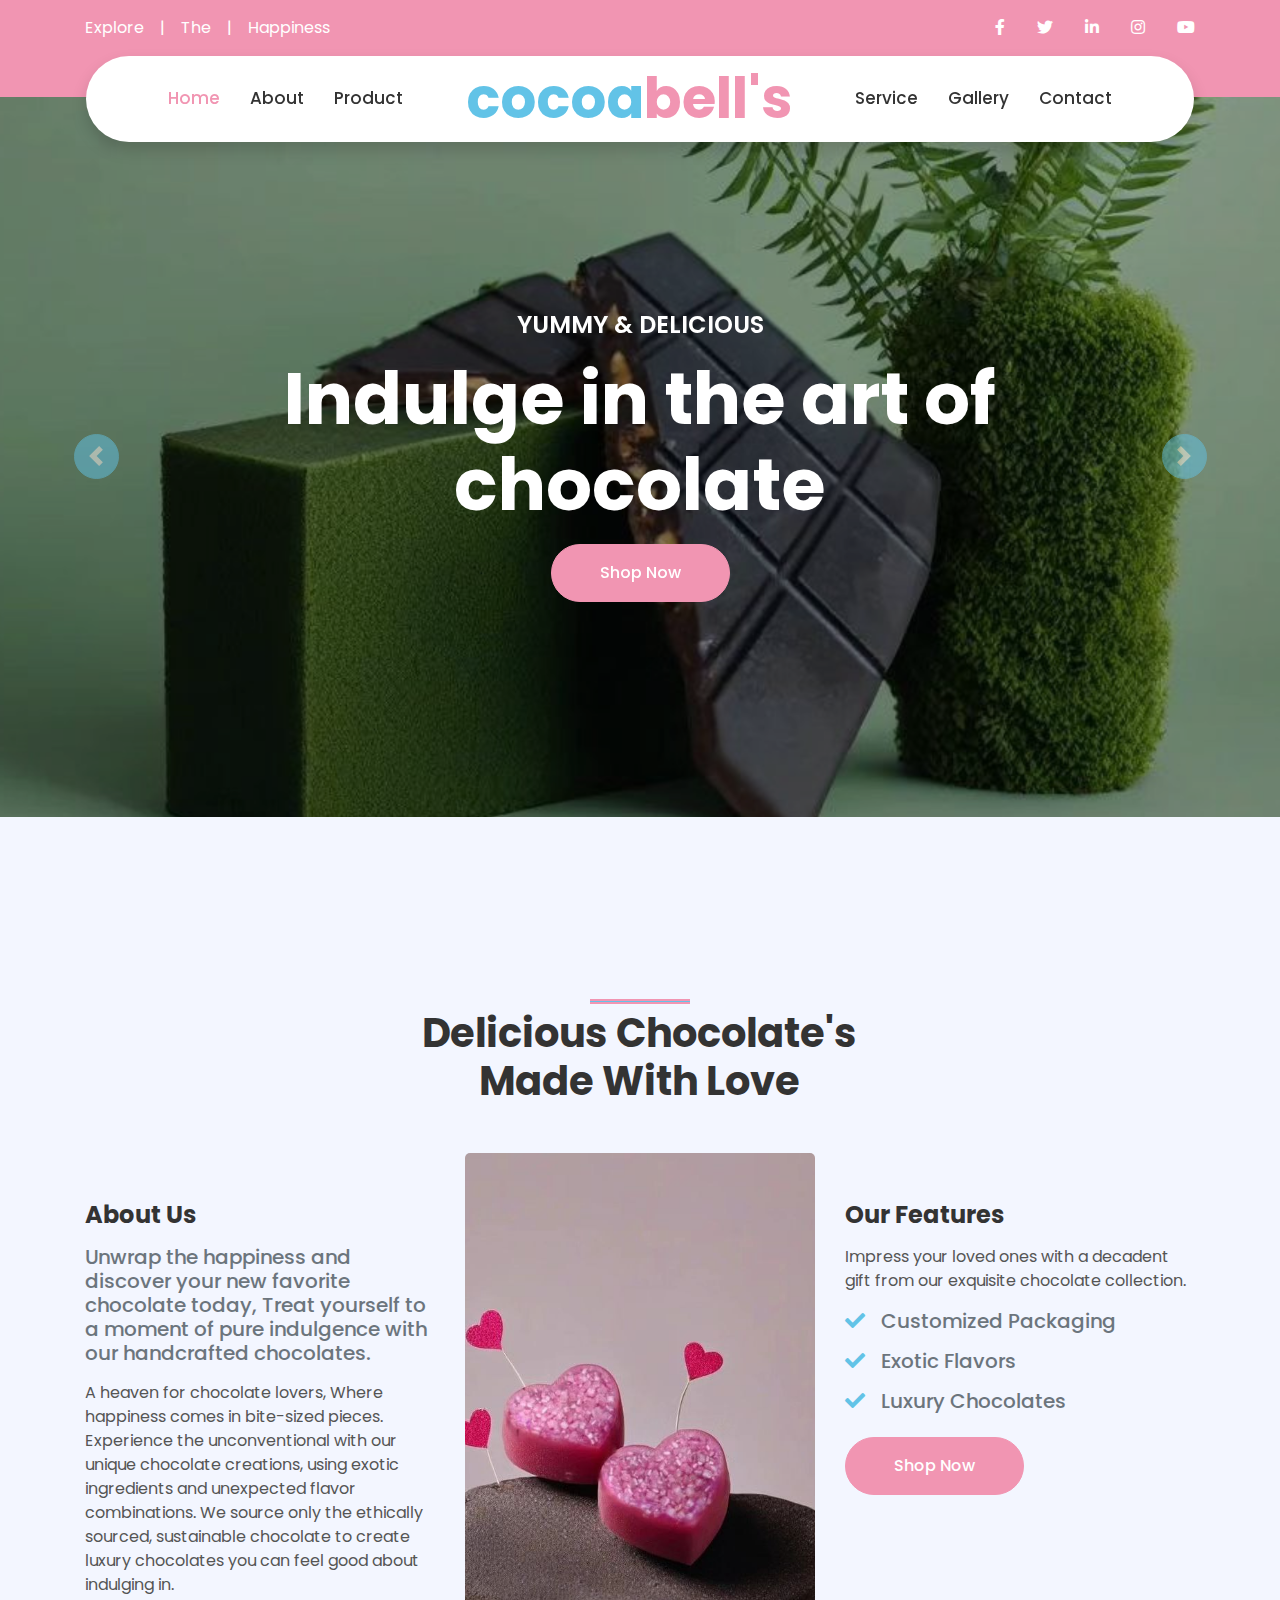
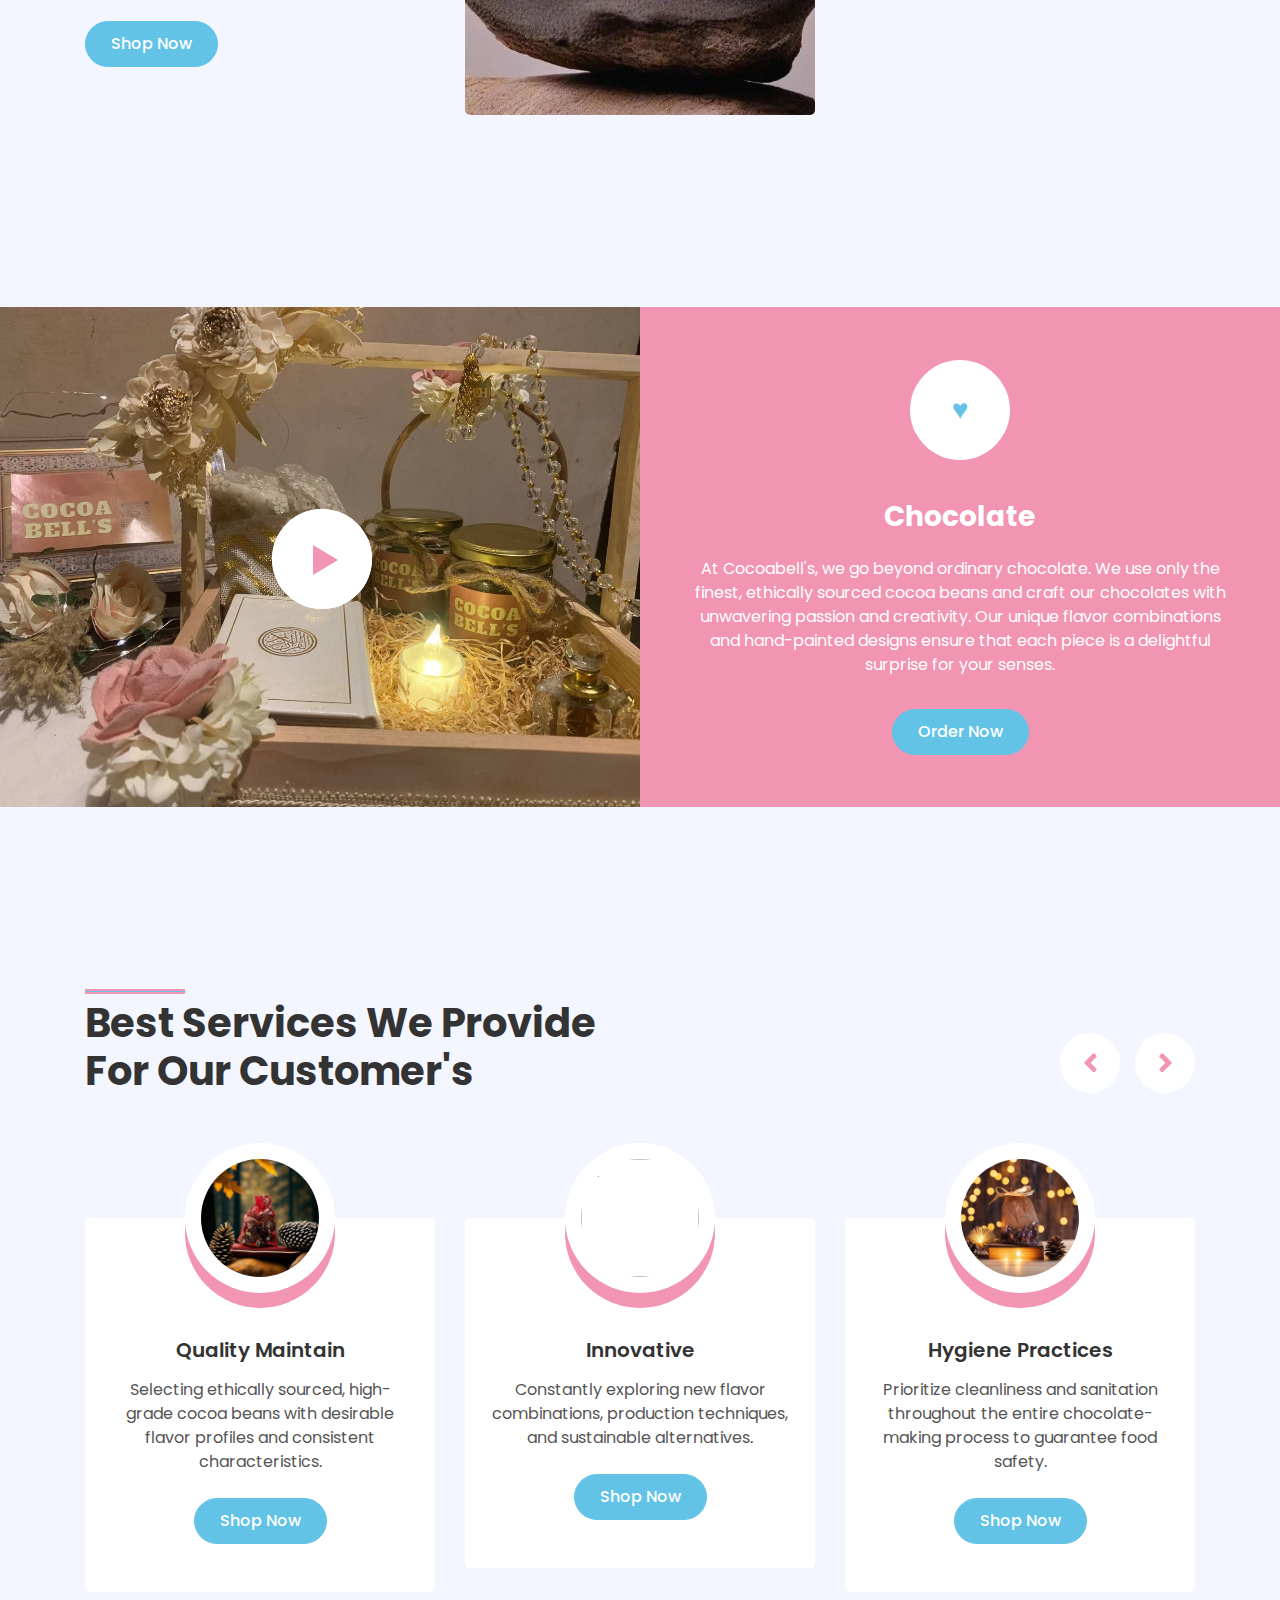
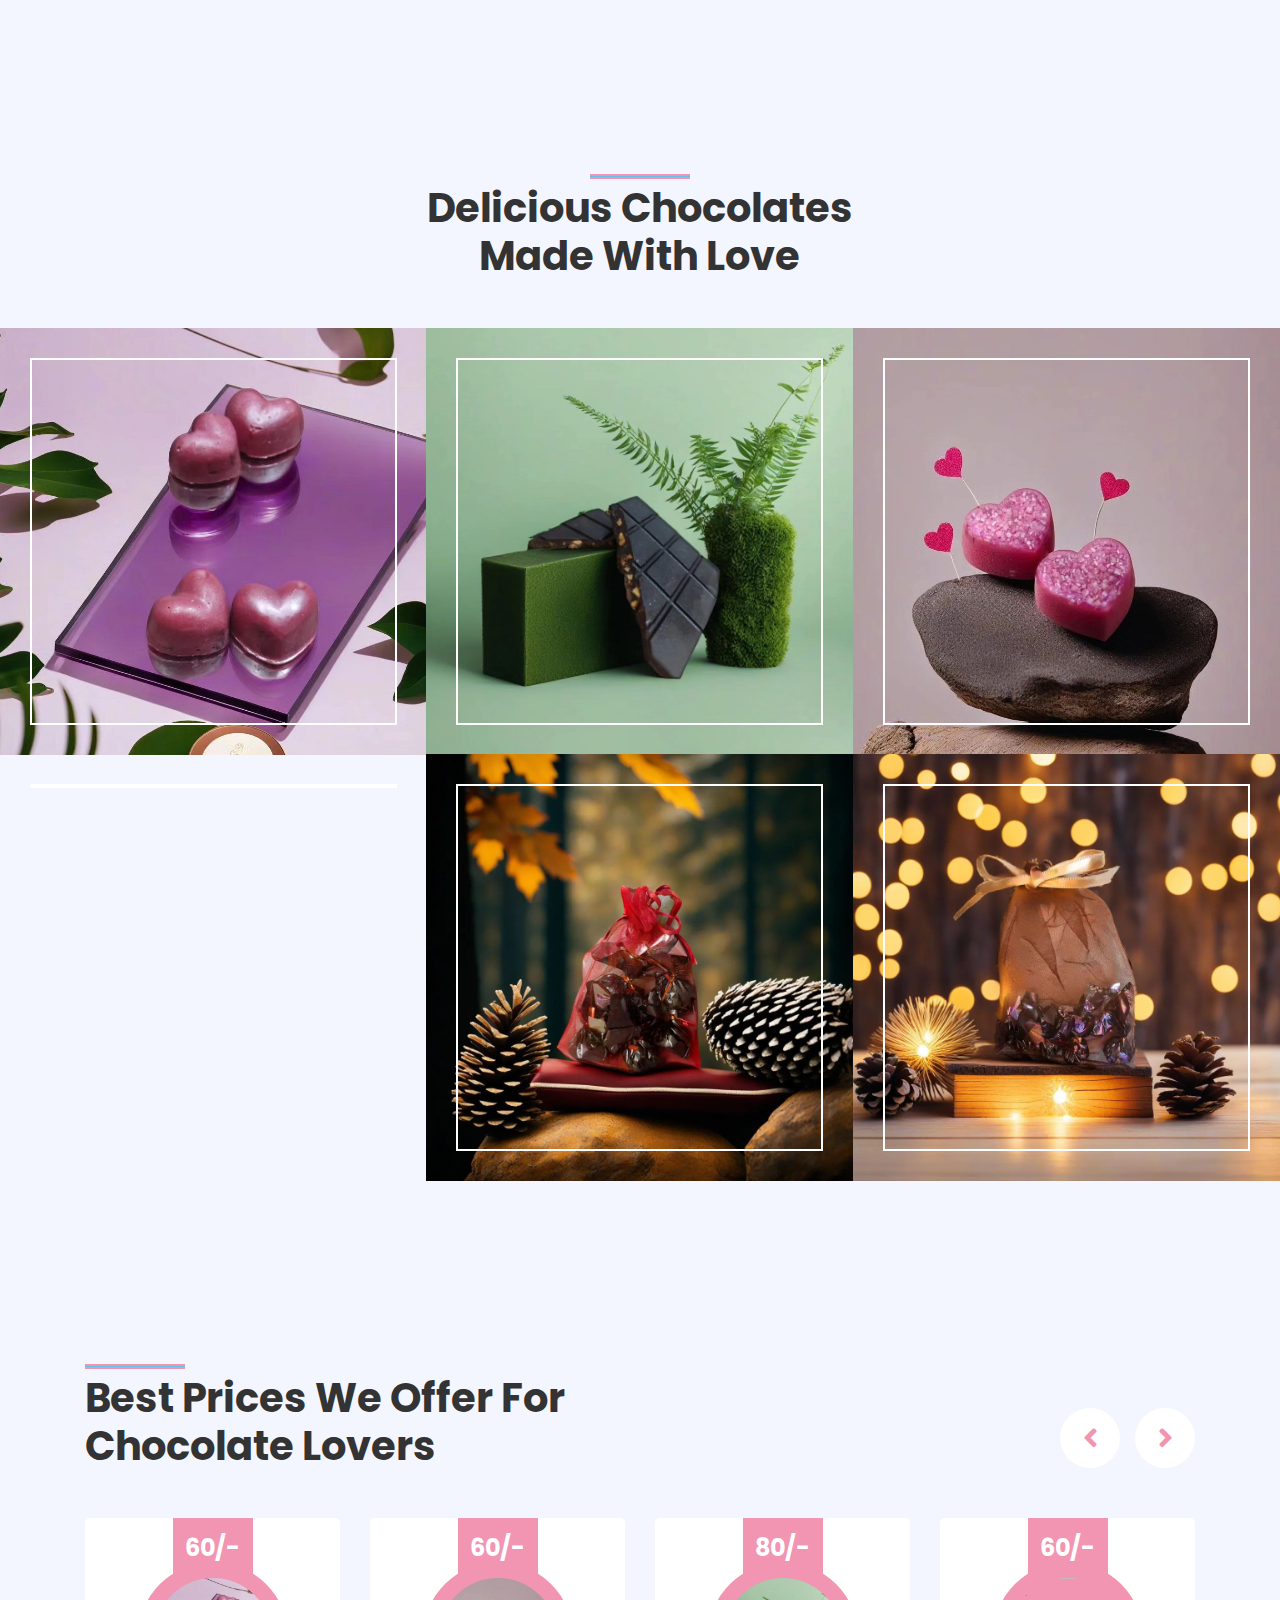
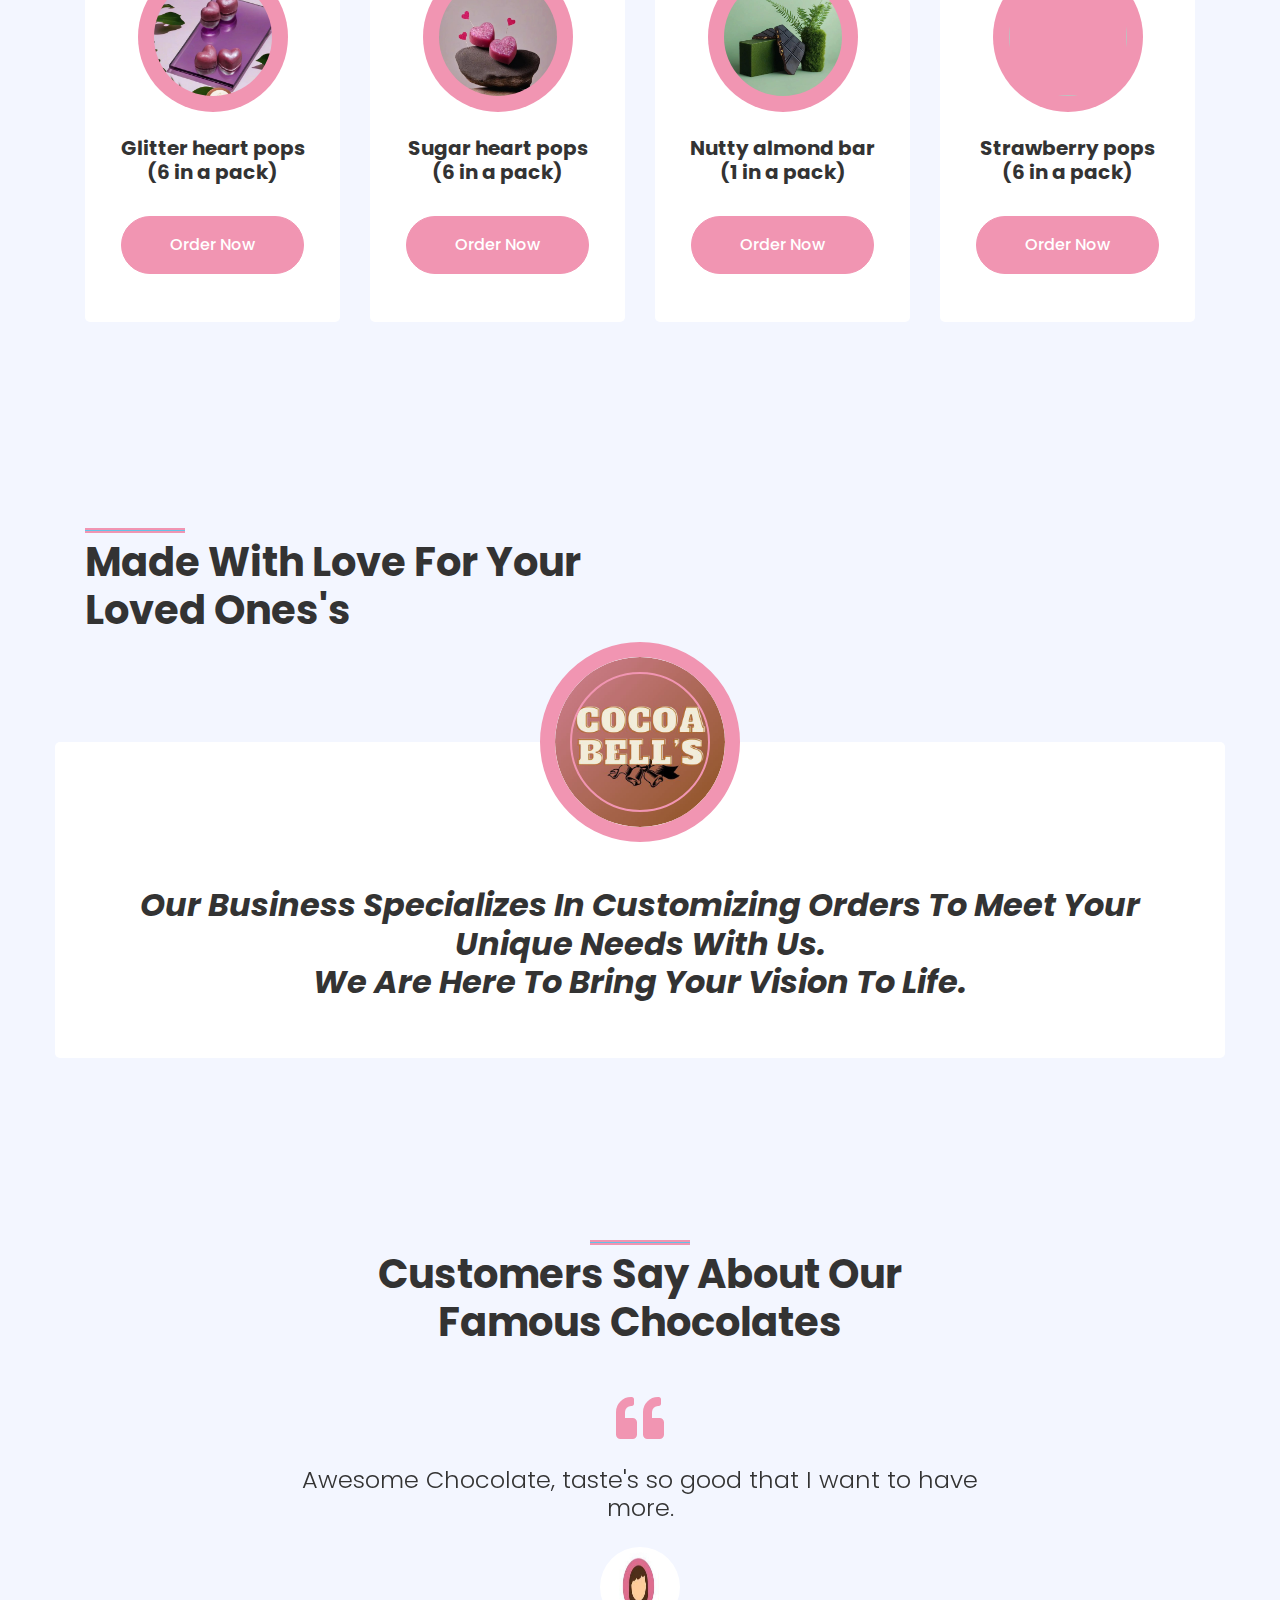
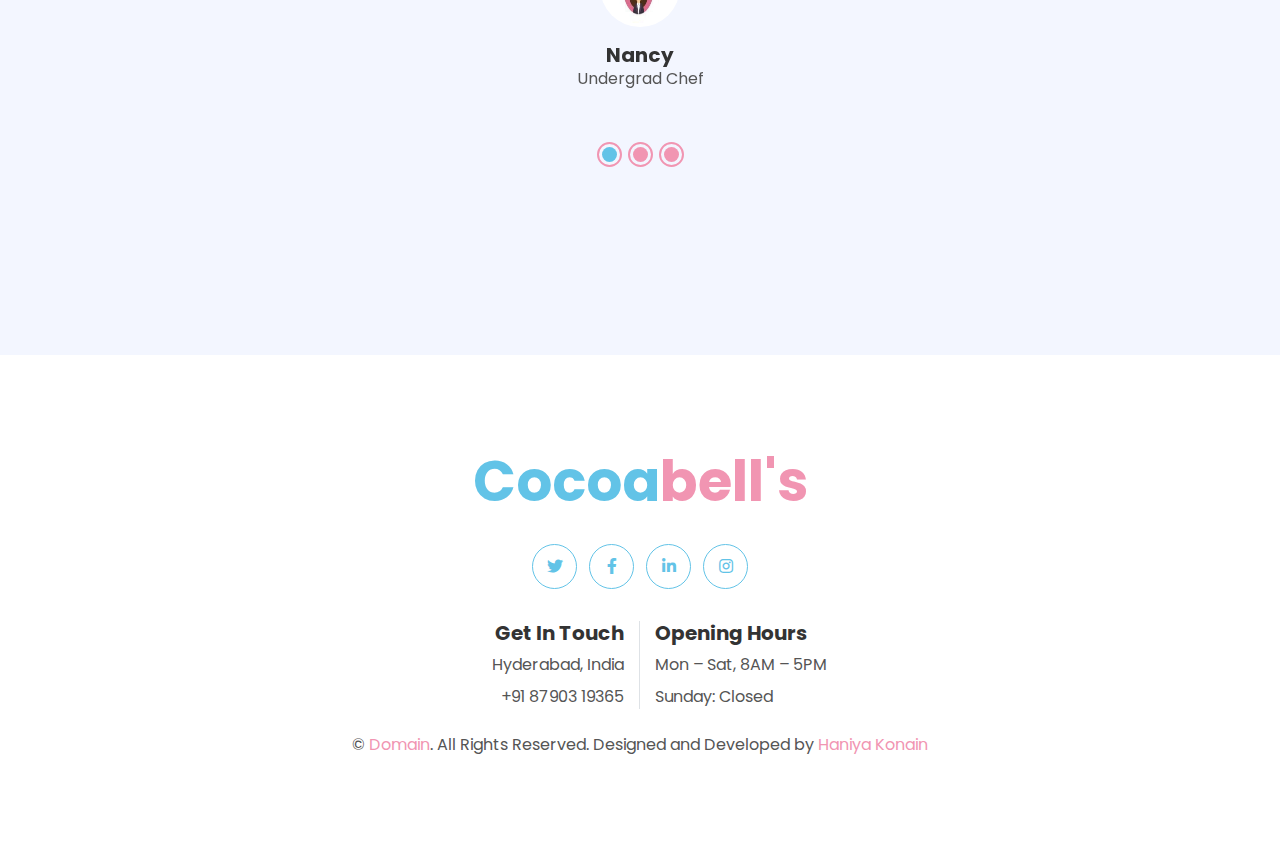
==== index.html @ 25a9d97b "Add files via upload" ====
<!DOCTYPE html>
<html lang="en">

<head>
    <meta charset="utf-8">
    <title>Cocoa bell's - Chocolate Shop Website </title>
    <meta content="width=device-width, initial-scale=1.0" name="viewport">
    <meta content="Free HTML Templates" name="keywords">
    <meta content="Free HTML Templates" name="description">
    

    <!-- Favicon -->
     <link rel="icon" href="[data-uri]"
          type="image/x-icon">

    <!-- Google Web Fonts -->
    <link rel="preconnect" href="https://fonts.gstatic.com">
    <link href="https://fonts.googleapis.com/css2?family=Poppins:wght@400;500;600;700&display=swap" rel="stylesheet">

    <!-- Font Awesome -->
    <link href="https://cdnjs.cloudflare.com/ajax/libs/font-awesome/5.10.0/css/all.min.css" rel="stylesheet">

    <!-- Libraries Stylesheet -->
    <link href="lib/owlcarousel/assets/owl.carousel.min.css" rel="stylesheet">
    <link href="lib/lightbox/css/lightbox.min.css" rel="stylesheet">

    <!-- Customized Bootstrap Stylesheet -->
    <link href="css/style.css" rel="stylesheet">
</head>

<body>
    <!-- Topbar Start -->
    <div class="container-fluid bg-primary py-3 d-none d-md-block">
        <div class="container">
            <div class="row">
                <div class="col-md-6 text-center text-lg-left mb-2 mb-lg-0">
                    <div class="d-inline-flex align-items-center">
                        <a class="text-white pr-3" href="">Explore</a>
                        <span class="text-white">|</span>
                        <a class="text-white px-3" href="">The</a>
                        <span class="text-white">|</span>
                        <a class="text-white pl-3" href="">Happiness</a>
                    </div>
                </div>
                <div class="col-md-6 text-center text-lg-right">
                    <div class="d-inline-flex align-items-center">
                        <a class="text-white px-3" href="">
                            <i class="fab fa-facebook-f"></i>
                        </a>
                        <a class="text-white px-3" href="">
                            <i class="fab fa-twitter"></i>
                        </a>
                        <a class="text-white px-3" href="https://www.linkedin.com/in/saira-siddiq-1a0a7825b?utm_source=share&utm_campaign=share_via&utm_content=profile&utm_medium=android_app">
                            <i class="fab fa-linkedin-in"></i>
                        </a>
                        <a class="text-white px-3" href="https://www.instagram.com/cocoabells_?igsh=MjY2YzNqanFwcHRv">
                            <i class="fab fa-instagram"></i>
                        </a>
                        <a class="text-white pl-3" href="">
                            <i class="fab fa-youtube"></i>
                        </a>
                    </div>
                </div>
            </div>
        </div>
    </div>
    <!-- Topbar End -->


    <!-- Navbar Start -->
    <div class="container-fluid position-relative nav-bar p-0">
        <div class="container-lg position-relative p-0 px-lg-3" style="z-index: 9;">
            <nav class="navbar navbar-expand-lg bg-white navbar-light shadow p-lg-0">
                <a href="index.html" class="navbar-brand d-block d-lg-none">
                    <h1 class="m-0 display-4 text-primary"><span class="text-secondary">cocoa</span>bell's</h1>
                </a>
                <button type="button" class="navbar-toggler" data-toggle="collapse" data-target="#navbarCollapse">
                    <span class="navbar-toggler-icon"></span>
                </button>
                <div class="collapse navbar-collapse justify-content-between" id="navbarCollapse">
                    <div class="navbar-nav ml-auto py-0">
                        <a href="index.html" class="nav-item nav-link active">Home</a>
                        <a href="about.html" class="nav-item nav-link">About</a>
                        <a href="product.html" class="nav-item nav-link">Product</a>
                    </div>
                    <a href="index.html" class="navbar-brand mx-5 d-none d-lg-block">
                        <h1 class="m-0 display-4 text-primary"><span class="text-secondary">cocoa</span>bell's</h1>
                    </a>
                    <div class="navbar-nav mr-auto py-0">
                        <a href="service.html" class="nav-item nav-link">Service</a>
                        <a href="gallery.html" class="nav-item nav-link">Gallery</a>
                        <a href="contact.html" class="nav-item nav-link">Contact</a>
                    </div>
                </div>
            </nav>
        </div>
    </div>
    <!-- Navbar End -->


    <!-- Carousel Start -->
    <div class="container-fluid p-0 mb-5 pb-5">
        <div id="header-carousel" class="carousel slide" data-ride="carousel">
            <div class="carousel-inner">
                <div class="carousel-item active">
                    <img class="w-100" src="img/bag1.png" alt="Image">
                    <div class="carousel-caption d-flex flex-column align-items-center justify-content-center">
                        <div class="p-3" style="max-width: 900px;">
                            <h4 class="text-white text-uppercase mb-md-3">Yummy & Delicious</h4>
                            <h1 class="display-3 text-white">Indulge in the art of chocolate</h1>
                            <a href="https://www.instagram.com/cocoabells_?igsh=MjY2YzNqanFwcHRv" class="btn btn-primary py-md-3 px-md-5 mt-2">Shop Now</a>
                        </div>
                    </div>
                </div>
                <div class="carousel-item">
                    <img class="w-100" src="img/bag2.png" alt="Image">
                    <div class="carousel-caption d-flex flex-column align-items-center justify-content-center">
                        <div class="p-3" style="max-width: 900px;">
                            <h4 class="text-white text-uppercase mb-md-3">Yummy & Delicious</h4>
                            <h1 class="display-3 text-white mb-md-4">Indulge in the art of chocolate</h1>
                            <a href="https://www.instagram.com/cocoabells_?igsh=MjY2YzNqanFwcHRv" 
                          class="btn btn-primary py-md-3 px-md-5 mt-2">Shop Now</a>
                        </div>
                    </div>
                </div>
            </div>
            <a class="carousel-control-prev" href="#header-carousel" data-slide="prev">
                <div class="btn btn-secondary px-0" style="width: 45px; height: 45px;">
                    <span class="carousel-control-prev-icon mb-n1"></span>
                </div>
            </a>
            <a class="carousel-control-next" href="#header-carousel" data-slide="next">
                <div class="btn btn-secondary px-0" style="width: 45px; height: 45px;">
                    <span class="carousel-control-next-icon mb-n1"></span>
                </div>
            </a>
        </div>
    </div>
    <!-- Carousel End -->


    <!-- About Start -->
    <div class="container-fluid py-5">
        <div class="container py-5">
            <div class="row justify-content-center">
                <div class="col-lg-7">
                    <h1 class="section-title position-relative text-center mb-5">Delicious Chocolate's <br> Made With Love </h1>
                </div>
            </div>
            <div class="row">
                <div class="col-lg-4 py-5">
                    <h4 class="font-weight-bold mb-3">About Us</h4>
                    <h5 class="text-muted mb-3">Unwrap the happiness and discover your new favorite chocolate today,
Treat yourself to a moment of pure indulgence with our handcrafted chocolates.</h5>
                    <p>
A heaven for chocolate lovers, Where happiness comes in bite-sized pieces. Experience the unconventional with our unique chocolate creations, using exotic ingredients and unexpected flavor combinations.
We source only the ethically sourced, sustainable chocolate to create luxury chocolates you can feel good about indulging in.
</p>
                    <a href="https://www.instagram.com/cocoabells_?igsh=MjY2YzNqanFwcHRv" class="btn btn-secondary mt-2">Shop Now</a>
                </div>
                <div class="col-lg-4" style="min-height: 400px;">
                    <div class="position-relative h-100 rounded overflow-hidden">
                        <img class="position-absolute w-100 h-100" src="img/air3.jpg" style="object-fit: cover;">
                    </div>
                </div>
                <div class="col-lg-4 py-5">
                    <h4 class="font-weight-bold mb-3">Our Features</h4>
                    <p>Impress your loved ones with a decadent gift from our exquisite chocolate collection.</p>
                    <h5 class="text-muted mb-3"><i class="fa fa-check text-secondary mr-3"></i>Customized Packaging</h5>
                    <h5 class="text-muted mb-3"><i class="fa fa-check text-secondary mr-3"></i>Exotic Flavors</h5>
                    <h5 class="text-muted mb-3"><i class="fa fa-check text-secondary mr-3"></i>Luxury Chocolates</h5>
                    <a href="https://www.instagram.com/cocoabells_?igsh=MjY2YzNqanFwcHRv" class="btn btn-primary py-md-3 px-md-5 mt-2">Shop Now</a>
                </div>
            </div>
        </div>
    </div>
    <!-- About End -->


    <!-- Promotion Start -->
    <div class="container-fluid my-5 py-5 px-0">
        <div class="row bg-primary m-0">
            <div class="col-md-6 px-0" style="min-height: 500px;">
                <div class="position-relative h-100">
                    <img class="position-absolute w-100 h-100" src="img/pic1.jpg" style="object-fit: cover;">
                    <button type="button" class="btn-play" data-toggle="modal"
                        data-src="vid.mp4" data-target="#videoModal">
                        <span></span>
                    </button>
                </div>
            </div>
            <div class="col-md-6 py-5 py-md-0 px-0">
                <div class="h-100 d-flex flex-column align-items-center justify-content-center text-center p-5">
                    <div class="d-flex align-items-center justify-content-center bg-white rounded-circle mb-4"
                        style="width: 100px; height: 100px;">
                        <h3 class="font-weight-bold text-secondary mb-0">&hearts;</h3>
                    </div>
                    <h3 class="font-weight-bold text-white mt-3 mb-4">Chocolate</h3>
                    <p class="text-white mb-4">At Cocoabell's, we go beyond ordinary chocolate. We use only the finest, ethically sourced cocoa beans and craft our chocolates with unwavering passion and creativity. Our unique flavor combinations and hand-painted designs ensure that each piece is a delightful surprise for your senses.</p>
                    <a href="https://www.instagram.com/cocoabells_?igsh=MjY2YzNqanFwcHRv" class="btn btn-secondary mt-2">Order Now</a>
                </div>
            </div>
        </div>
    </div>
    <!-- Promotion End -->


    <!-- Video Modal Start -->
    <div class="modal fade" id="videoModal" tabindex="-1" role="dialog" aria-labelledby="exampleModalLabel" aria-hidden="true">
        <div class="modal-dialog" role="document">
            <div class="modal-content">
                <div class="modal-body">
                    <button type="button" class="close" data-dismiss="modal" aria-label="Close">
                        <span aria-hidden="true">&times;</span>
                    </button>        
                    <!-- 16:9 aspect ratio -->
                    <div class="embed-responsive embed-responsive-16by9">
                        <iframe class="embed-responsive-item" src="" id="video"  allowscriptaccess="always" allow="autoplay"></iframe>
                    </div>
                </div>
            </div>
        </div>
    </div>
    <!-- Video Modal End -->


    <!-- Services Start -->
    <div class="container-fluid py-5">
        <div class="container py-5">
            <div class="row">
                <div class="col-lg-6">
                    <h1 class="section-title position-relative mb-5">Best Services We Provide For Our Customer's</h1>
                </div>
                <div class="col-lg-6 mb-5 mb-lg-0 pb-5 pb-lg-0"></div>
            </div>
            <div class="row">
                <div class="col-12">
                    <div class="owl-carousel service-carousel">
                        <div class="service-item">
                            <div class="service-img mx-auto">
                                <img class="rounded-circle w-100 h-100 bg-light p-3" src="img/air6.jpg" style="object-fit: cover;">
                            </div>
                            <div class="position-relative text-center bg-light rounded p-4 pb-5" style="margin-top: -75px;">
                                <h5 class="font-weight-semi-bold mt-5 mb-3 pt-5">Quality Maintain</h5>
                                <p>Selecting ethically sourced, high-grade cocoa beans with desirable flavor profiles and consistent characteristics.</p>
                                <a href="https://www.instagram.com/cocoabells_?igsh=MjY2YzNqanFwcHRv" class="btn btn-secondary mt-2">Shop Now</a>
                            </div>
                        </div>
                        <div class="service-item">
                            <div class="service-img mx-auto">
                                <img class="rounded-circle w-100 h-100 bg-light p-3" src="img/air4.jpg" style="object-fit: cover;">
                            </div>
                            <div class="position-relative text-center bg-light rounded p-4 pb-5" style="margin-top: -75px;">
                                <h5 class="font-weight-semi-bold mt-5 mb-3 pt-5">Innovative</h5>
                                <p>Constantly exploring new flavor combinations, production techniques, and sustainable alternatives.</p>
                                <a href="https://www.instagram.com/cocoabells_?igsh=MjY2YzNqanFwcHRv" class="btn btn-secondary mt-2">Shop Now</a>
                            </div>
                        </div>
                        <div class="service-item">
                            <div class="service-img mx-auto">
                                <img class="rounded-circle w-100 h-100 bg-light p-3" src="img/air7.jpg" style="object-fit: cover;">
                            </div>
                            <div class="position-relative text-center bg-light rounded p-4 pb-5" style="margin-top: -75px;">
                                <h5 class="font-weight-semi-bold mt-5 mb-3 pt-5">Hygiene Practices</h5>
                                <p>Prioritize cleanliness and sanitation throughout the entire chocolate-making process to guarantee food safety.</p>
                               <a href="https://www.instagram.com/cocoabells_?igsh=MjY2YzNqanFwcHRv" class="btn btn-secondary mt-2">Shop Now</a>
                            </div>
                        </div>
                        <div class="service-item">
                            <div class="service-img mx-auto">
                                <img class="rounded-circle w-100 h-100 bg-light p-3" src="img/air3.jpg" style="object-fit: cover;">
                            </div>
                            <div class="position-relative text-center bg-light rounded p-4 pb-5" style="margin-top: -75px;">
                                <h5 class="font-weight-semi-bold mt-5 mb-3 pt-5">Customer feedback</h5>
                                <p>Love to hear from you. Actively listen to customer feedback to understand their preferences and identify areas for improvement.</p>
                                <a href="https://www.instagram.com/cocoabells_?igsh=MjY2YzNqanFwcHRv" class="btn btn-secondary mt-2">Shop Now</a>
                            </div>
                        </div>
                    </div>
                </div>
            </div>
        </div>
    </div>
    <!-- Services End -->


    <!-- Portfolio Start -->
    <div class="container-fluid my-5 py-5 px-0">
        <div class="row justify-content-center m-0">
            <div class="col-lg-5">
                <h1 class="section-title position-relative text-center mb-5">Delicious Chocolates Made With Love</h1>
            </div>
        </div>
        <div class="row m-0 portfolio-container">
            <div class="col-lg-4 col-md-6 p-0 portfolio-item">
                <div class="position-relative overflow-hidden">
                    <img class="img-fluid w-100" src="img/air1.jpg" alt="">
                </div>
            </div>
            <div class="col-lg-4 col-md-6 p-0 portfolio-item">
                <div class="position-relative overflow-hidden">
                    <img class="img-fluid w-100" src="img/air2.jpg" alt="">
                </div>
            </div>
            <div class="col-lg-4 col-md-6 p-0 portfolio-item">
                <div class="position-relative overflow-hidden">
                    <img class="img-fluid w-100" src="img/air3.jpg" alt="">
                </div>
            </div>
            <div class="col-lg-4 col-md-6 p-0 portfolio-item">
                <div class="position-relative overflow-hidden">
                    <img class="img-fluid w-100" src="img/air4.jpg" alt="">
                </div>
            </div>
            <div class="col-lg-4 col-md-6 p-0 portfolio-item">
                <div class="position-relative overflow-hidden">
                    <img class="img-fluid w-100" src="img/air6.jpg" alt="">
                </div>
            </div>
            <div class="col-lg-4 col-md-6 p-0 portfolio-item">
                <div class="position-relative overflow-hidden">
                    <img class="img-fluid w-100" src="img/air7.jpg" alt="">
                </div>
            </div>
        </div>
    </div>
    <!-- Portfolio End -->


    <!-- Products Start -->
    <div class="container-fluid py-5">
        <div class="container py-5">
            <div class="row">
                <div class="col-lg-6">
                    <h1 class="section-title position-relative mb-5">Best Prices We Offer For Chocolate Lovers</h1>
                </div>
                <div class="col-lg-6 mb-5 mb-lg-0 pb-5 pb-lg-0"></div>
            </div>
            <div class="row">
                <div class="col-12">
                    <div class="owl-carousel product-carousel">
                        <div class="product-item d-flex flex-column align-items-center text-center bg-light rounded py-5 px-3">
                            <div class="bg-primary mt-n5 py-3" style="width: 80px;">
                                <h4 class="font-weight-bold text-white mb-0">60/-</h4>
                            </div>
                            <div class="position-relative bg-primary rounded-circle mt-n3 mb-4 p-3" style="width: 150px; height: 150px;">
                                <img class="rounded-circle w-100 h-100" src="img/air1.jpg" style="object-fit: cover;">
                            </div>
                            <h5 class="font-weight-bold mb-4">Glitter heart pops 
                             <br>  (6 in a pack) </h5>
                            <a href="https://www.instagram.com/cocoabells_?igsh=MjY2YzNqanFwcHRv" class="btn btn-primary py-md-3 px-md-5 mt-2">Order Now</a>
                        </div>
                        <div class="product-item d-flex flex-column align-items-center text-center bg-light rounded py-5 px-3">
                            <div class="bg-primary mt-n5 py-3" style="width: 80px;">
                                <h4 class="font-weight-bold text-white mb-0">60/-</h4>
                            </div>
                            <div class="position-relative bg-primary rounded-circle mt-n3 mb-4 p-3" style="width: 150px; height: 150px;">
                                <img class="rounded-circle w-100 h-100" src="img/air3.jpg" style="object-fit: cover;">
                            </div>
                            <h5 class="font-weight-bold mb-4">Sugar heart pops  <br>  (6 in a pack)</h5>
                            <a href="https://www.instagram.com/cocoabells_?igsh=MjY2YzNqanFwcHRv" class="btn btn-primary py-md-3 px-md-5 mt-2">Order Now</a>
                        </div>
                        <div class="product-item d-flex flex-column align-items-center text-center bg-light rounded py-5 px-3">
                            <div class="bg-primary mt-n5 py-3" style="width: 80px;">
                                <h4 class="font-weight-bold text-white mb-0">80/-</h4>
                            </div>
                            <div class="position-relative bg-primary rounded-circle mt-n3 mb-4 p-3" style="width: 150px; height: 150px;">
                                <img class="rounded-circle w-100 h-100" src="img/air2.jpg" style="object-fit: cover;">
                            </div>
                            <h5 class="font-weight-bold mb-4">Nutty almond bar<br>  (1 in a pack)</h5>
                             <a href="https://www.instagram.com/cocoabells_?igsh=MjY2YzNqanFwcHRv" class="btn btn-primary py-md-3 px-md-5 mt-2">Order Now</a>
                        </div>
                        <div class="product-item d-flex flex-column align-items-center text-center bg-light rounded py-5 px-3">
                            <div class="bg-primary mt-n5 py-3" style="width: 80px;">
                                <h4 class="font-weight-bold text-white mb-0">60/-</h4>
                            </div>
                            <div class="position-relative bg-primary rounded-circle mt-n3 mb-4 p-3" style="width: 150px; height: 150px;">
                                <img class="rounded-circle w-100 h-100" src="img/air4.jpg" style="object-fit: cover;">
                            </div>
                            <h5 class="font-weight-bold mb-4">Strawberry pops<br>  (6 in a pack)</h5>
                             <a href="https://www.instagram.com/cocoabells_?igsh=MjY2YzNqanFwcHRv" class="btn btn-primary py-md-3 px-md-5 mt-2">Order Now</a>
                        </div>
                        <div class="product-item d-flex flex-column align-items-center text-center bg-light rounded py-5 px-3">
                            <div class="bg-primary mt-n5 py-3" style="width: 80px;">
                                <h4 class="font-weight-bold text-white mb-0">90/-</h4>
                            </div>
                            <div class="position-relative bg-primary rounded-circle mt-n3 mb-4 p-3" style="width: 150px; height: 150px;">
                                <img class="rounded-circle w-100 h-100" src="img/air11.jpg" style="object-fit: cover;">
                            </div>
                            <h5 class="font-weight-bold mb-4">Strawberry cheese cake<br>  (6 in a pack)</h5>
                            <a href="https://www.instagram.com/cocoabells_?igsh=MjY2YzNqanFwcHRv" class="btn btn-primary py-md-3 px-md-5 mt-2">Order Now</a>
                        </div>
                    </div>
                </div>
            </div>
        </div>
    </div>
    <!-- Products End -->


    <!-- Team Start -->
    <div class="container-fluid py-5">
        <div class="container py-5">
            <div class="row">
                <div class="col-lg-6">
                    <h1 class="section-title position-relative mb">Made With Love For Your Loved Ones's</h1>
                </div>
            <div class="row">
                        <div class="team-item">
                            <div class="team-img mx-auto">
                                <img class="rounded-circle w-100 h-100" src="img/air12.jpg" style="object-fit: cover;">
                            </div>
                            <div class="position-relative text-center bg-light rounded px-4 py-5" style="margin-top: -100px;">
                                <h2 class="font-weight-bold mt-5 mb pt-5"><i>Our Business Specializes In Customizing Orders To Meet Your Unique Needs With Us.<br> We Are Here To Bring Your Vision To Life.</i></h2>
                                </div>
                            </div>
                        </div>
                        
                        </div>
                    </div>
                </div>
            </div>
    <!-- Team End -->


    <!-- Testimonial Start -->
    <div class="container-fluid py-5">
        <div class="container py-5">
            <div class="row justify-content-center">
                <div class="col-lg-6">
                    <h1 class="section-title position-relative text-center mb-5">Customers Say About Our Famous Chocolates</h1>
                </div>
            </div>
            <div class="row justify-content-center">
                <div class="col-lg-8">
                    <div class="owl-carousel testimonial-carousel">
                        <div class="text-center">
                            <i class="fa fa-3x fa-quote-left text-primary mb-4"></i>
                            <h4 class="font-weight-light mb-4">Awesome Chocolate, taste's so good that I want to have more.</h4>
                            <img class="img-fluid mx-auto mb-3" src="img/1.jpg" alt="">
                            <h5 class="font-weight-bold m-0">Nancy</h5>
                            <span>Undergrad Chef</span>
                        </div>
                        <div class="text-center">
                            <i class="fa fa-3x fa-quote-left text-primary mb-4"></i>
                            <h4 class="font-weight-light mb-4">This shop is a chocolate lover's dream! They have a huge selection of chocolates, from classic truffles to more adventurous flavors.</h4>
                            <img class="img-fluid mx-auto mb-3" src="img/3.jpg" alt="">
                            <h5 class="font-weight-bold m-0">Noah</h5>
                            <span>Student</span>
                        </div>
                        <div class="text-center">
                            <i class="fa fa-3x fa-quote-left text-primary mb-4"></i>
                            <h4 class="font-weight-light mb-4">The chocolates were beautifully packaged and arrived fresh and delicious. I highly recommend this shop!</h4>
                            <img class="img-fluid mx-auto mb-3" src="img/2.jpg" alt="">
                            <h5 class="font-weight-bold m-0">Haniya</h5>
                            <span>Undergrad Software Engineer</span>
                        </div>
                    </div>
                </div>
            </div>
        </div>
    </div>
    <!-- Testimonial End -->


    <!-- Footer Start -->
    <div class="container-fluid footer bg-light py-5" style="margin-top: 90px;">
        <div class="container text-center py-5">
            <div class="row">
                <div class="col-12 mb-4">
                    <a href="index.html" class="navbar-brand m-0">
                        <h1 class="m-0 mt-n2 display-4 text-primary"><span class="text-secondary">Cocoa</span>bell's</h1>
                    </a>
                </div>
                <div class="col-12 mb-4">
                    <a class="btn btn-outline-secondary btn-social mr-2" href="#"><i class="fab fa-twitter"></i></a>
                    <a class="btn btn-outline-secondary btn-social mr-2" href="#"><i class="fab fa-facebook-f"></i></a>
                    <a class="btn btn-outline-secondary btn-social mr-2" href="https://www.linkedin.com/in/saira-siddiq-1a0a7825b?utm_source=share&utm_campaign=share_via&utm_content=profile&utm_medium=android_app"><i class="fab fa-linkedin-in"></i></a>
                    <a class="btn btn-outline-secondary btn-social" href="https://www.instagram.com/cocoabells_?igsh=MjY2YzNqanFwcHRv"><i class="fab fa-instagram"></i></a>
                </div>
                <div class="col-12 mt-2 mb-4">
                    <div class="row">
                        <div class="col-sm-6 text-center text-sm-right border-right mb-3 mb-sm-0">
                            <h5 class="font-weight-bold mb-2">Get In Touch</h5>
                            <p class="mb-2">Hyderabad, India</p>
                            <p class="mb-0">+91 87903 19365</p>
                        </div>
                        <div class="col-sm-6 text-center text-sm-left">
                            <h5 class="font-weight-bold mb-2">Opening Hours</h5>
                            <p class="mb-2">Mon – Sat, 8AM – 5PM</p>
                            <p class="mb-0">Sunday: Closed</p>
                        </div>
                    </div>
                </div>
                <div class="col-12">
                    <p class="m-0">&copy; <a href="#">Domain</a>. All Rights Reserved. Designed and Developed by <a href="https://www.linkedin.com/in/haniya-konain-210882251?utm_source=share&utm_campaign=share_via&utm_content=profile&utm_medium=android_app">Haniya Konain</a>
                    </p>
                </div>
            </div>
        </div>
    </div>
    <!-- Footer End -->


    <!-- Back to Top -->
    <a href="#" class="btn btn-secondary px-2 back-to-top"><i class="fa fa-angle-double-up"></i></a>


    <!-- JavaScript Libraries -->
    <script src="https://code.jquery.com/jquery-3.4.1.min.js"></script>
    <script src="https://stackpath.bootstrapcdn.com/bootstrap/4.4.1/js/bootstrap.bundle.min.js"></script>
    <script src="lib/easing/easing.min.js"></script>
    <script src="lib/waypoints/waypoints.min.js"></script>
    <script src="lib/owlcarousel/owl.carousel.min.js"></script>
    <script src="lib/isotope/isotope.pkgd.min.js"></script>
    <script src="lib/lightbox/js/lightbox.min.js"></script>

    <!-- Contact Javascript File -->
    <script src="mail/jqBootstrapValidation.min.js"></script>
    <script src="mail/contact.js"></script>

    <!-- Template Javascript -->
    <script src="js/main.js"></script>
</body>

</html>
---- css/style.css ----
/******* Bootstrap Theming ********/
/*!
 * Bootstrap v4.5.3 (https://getbootstrap.com/)
 * Copyright 2011-2020 The Bootstrap Authors
 * Copyright 2011-2020 Twitter, Inc.
 * Licensed under MIT (https://github.com/twbs/bootstrap/blob/main/LICENSE)
 */
:root {
  --blue: #007bff;
  --indigo: #6610f2;
  --purple: #6f42c1;
  --pink: #e83e8c;
  --red: #dc3545;
  --orange: #fd7e14;
  --yellow: #ffc107;
  --green: #28a745;
  --teal: #20c997;
  --cyan: #17a2b8;
  --white: #fff;
  --gray: #6c757d;
  --gray-dark: #343a40;
  --primary: #F195B2;
  --secondary: #62C3E7;
  --success: #28a745;
  --info: #17a2b8;
  --warning: #ffc107;
  --danger: #dc3545;
  --light: #FFFFFF;
  --dark: #333333;
  --breakpoint-xs: 0;
  --breakpoint-sm: 576px;
  --breakpoint-md: 768px;
  --breakpoint-lg: 992px;
  --breakpoint-xl: 1200px;
  --font-family-sans-serif: "Poppins", sans-serif;
  --font-family-monospace: SFMono-Regular, Menlo, Monaco, Consolas, "Liberation Mono", "Courier New", monospace;
}

*,
*::before,
*::after {
  box-sizing: border-box;
}

html {
  font-family: sans-serif;
  line-height: 1.15;
  -webkit-text-size-adjust: 100%;
  -webkit-tap-highlight-color: rgba(0, 0, 0, 0);
}

article, aside, figcaption, figure, footer, header, hgroup, main, nav, section {
  display: block;
}

body {
  margin: 0;
  font-family: "Poppins", sans-serif;
  font-size: 1rem;
  font-weight: 400;
  line-height: 1.5;
  color: #555555;
  text-align: left;
  background-color: #F3F6FF;
}

[tabindex="-1"]:focus:not(:focus-visible) {
  outline: 0 !important;
}

hr {
  box-sizing: content-box;
  height: 0;
  overflow: visible;
}

h1, h2, h3, h4, h5, h6 {
  margin-top: 0;
  margin-bottom: 0.5rem;
}

p {
  margin-top: 0;
  margin-bottom: 1rem;
}

abbr[title],
abbr[data-original-title] {
  text-decoration: underline;
  text-decoration: underline dotted;
  cursor: help;
  border-bottom: 0;
  text-decoration-skip-ink: none;
}

address {
  margin-bottom: 1rem;
  font-style: normal;
  line-height: inherit;
}

ol,
ul,
dl {
  margin-top: 0;
  margin-bottom: 1rem;
}

ol ol,
ul ul,
ol ul,
ul ol {
  margin-bottom: 0;
}

dt {
  font-weight: 700;
}

dd {
  margin-bottom: .5rem;
  margin-left: 0;
}

blockquote {
  margin: 0 0 1rem;
}

b,
strong {
  font-weight: bolder;
}

small {
  font-size: 80%;
}

sub,
sup {
  position: relative;
  font-size: 75%;
  line-height: 0;
  vertical-align: baseline;
}

sub {
  bottom: -.25em;
}

sup {
  top: -.5em;
}

a {
  color: #F195B2;
  text-decoration: none;
  background-color: transparent;
}

a:hover {
  color: #e85181;
  text-decoration: underline;
}

a:not([href]):not([class]) {
  color: inherit;
  text-decoration: none;
}

a:not([href]):not([class]):hover {
  color: inherit;
  text-decoration: none;
}

pre,
code,
kbd,
samp {
  font-family: SFMono-Regular, Menlo, Monaco, Consolas, "Liberation Mono", "Courier New", monospace;
  font-size: 1em;
}

pre {
  margin-top: 0;
  margin-bottom: 1rem;
  overflow: auto;
  -ms-overflow-style: scrollbar;
}

figure {
  margin: 0 0 1rem;
}

img {
  vertical-align: middle;
  border-style: none;
}

svg {
  overflow: hidden;
  vertical-align: middle;
}

table {
  border-collapse: collapse;
}

caption {
  padding-top: 0.75rem;
  padding-bottom: 0.75rem;
  color: #6c757d;
  text-align: left;
  caption-side: bottom;
}

th {
  text-align: inherit;
  text-align: -webkit-match-parent;
}

label {
  display: inline-block;
  margin-bottom: 0.5rem;
}

button {
  border-radius: 0;
}

button:focus {
  outline: 1px dotted;
  outline: 5px auto -webkit-focus-ring-color;
}

input,
button,
select,
optgroup,
textarea {
  margin: 0;
  font-family: inherit;
  font-size: inherit;
  line-height: inherit;
}

button,
input {
  overflow: visible;
}

button,
select {
  text-transform: none;
}

[role="button"] {
  cursor: pointer;
}

select {
  word-wrap: normal;
}

button,
[type="button"],
[type="reset"],
[type="submit"] {
  -webkit-appearance: button;
}

button:not(:disabled),
[type="button"]:not(:disabled),
[type="reset"]:not(:disabled),
[type="submit"]:not(:disabled) {
  cursor: pointer;
}

button::-moz-focus-inner,
[type="button"]::-moz-focus-inner,
[type="reset"]::-moz-focus-inner,
[type="submit"]::-moz-focus-inner {
  padding: 0;
  border-style: none;
}

input[type="radio"],
input[type="checkbox"] {
  box-sizing: border-box;
  padding: 0;
}

textarea {
  overflow: auto;
  resize: vertical;
}

fieldset {
  min-width: 0;
  padding: 0;
  margin: 0;
  border: 0;
}

legend {
  display: block;
  width: 100%;
  max-width: 100%;
  padding: 0;
  margin-bottom: .5rem;
  font-size: 1.5rem;
  line-height: inherit;
  color: inherit;
  white-space: normal;
}

@media (max-width: 1200px) {
  legend {
    font-size: calc(1.275rem + 0.3vw) ;
  }
}

progress {
  vertical-align: baseline;
}

[type="number"]::-webkit-inner-spin-button,
[type="number"]::-webkit-outer-spin-button {
  height: auto;
}

[type="search"] {
  outline-offset: -2px;
  -webkit-appearance: none;
}

[type="search"]::-webkit-search-decoration {
  -webkit-appearance: none;
}

::-webkit-file-upload-button {
  font: inherit;
  -webkit-appearance: button;
}

output {
  display: inline-block;
}

summary {
  display: list-item;
  cursor: pointer;
}

template {
  display: none;
}

[hidden] {
  display: none !important;
}

h1, h2, h3, h4, h5, h6,
.h1, .h2, .h3, .h4, .h5, .h6 {
  margin-bottom: 0.5rem;
  font-weight: 500;
  line-height: 1.2;
  color: #333333;
}

h1, .h1 {
  font-size: 2.5rem;
}

@media (max-width: 1200px) {
  h1, .h1 {
    font-size: calc(1.375rem + 1.5vw) ;
  }
}

h2, .h2 {
  font-size: 2rem;
}

@media (max-width: 1200px) {
  h2, .h2 {
    font-size: calc(1.325rem + 0.9vw) ;
  }
}

h3, .h3 {
  font-size: 1.75rem;
}

@media (max-width: 1200px) {
  h3, .h3 {
    font-size: calc(1.3rem + 0.6vw) ;
  }
}

h4, .h4 {
  font-size: 1.5rem;
}

@media (max-width: 1200px) {
  h4, .h4 {
    font-size: calc(1.275rem + 0.3vw) ;
  }
}

h5, .h5 {
  font-size: 1.25rem;
}

h6, .h6 {
  font-size: 1rem;
}

.lead {
  font-size: 1.25rem;
  font-weight: 300;
}

.display-1 {
  font-size: 6rem;
  font-weight: 300;
  line-height: 1.2;
}

@media (max-width: 1200px) {
  .display-1 {
    font-size: calc(1.725rem + 5.7vw) ;
  }
}

.display-2 {
  font-size: 5.5rem;
  font-weight: 300;
  line-height: 1.2;
}

@media (max-width: 1200px) {
  .display-2 {
    font-size: calc(1.675rem + 5.1vw) ;
  }
}

.display-3 {
  font-size: 4.5rem;
  font-weight: 300;
  line-height: 1.2;
}

@media (max-width: 1200px) {
  .display-3 {
    font-size: calc(1.575rem + 3.9vw) ;
  }
}

.display-4 {
  font-size: 3.5rem;
  font-weight: 300;
  line-height: 1.2;
}

@media (max-width: 1200px) {
  .display-4 {
    font-size: calc(1.475rem + 2.7vw) ;
  }
}

hr {
  margin-top: 1rem;
  margin-bottom: 1rem;
  border: 0;
  border-top: 1px solid rgba(0, 0, 0, 0.1);
}

small,
.small {
  font-size: 80%;
  font-weight: 400;
}

mark,
.mark {
  padding: 0.2em;
  background-color: #fcf8e3;
}

.list-unstyled {
  padding-left: 0;
  list-style: none;
}

.list-inline {
  padding-left: 0;
  list-style: none;
}

.list-inline-item {
  display: inline-block;
}

.list-inline-item:not(:last-child) {
  margin-right: 0.5rem;
}

.initialism {
  font-size: 90%;
  text-transform: uppercase;
}

.blockquote {
  margin-bottom: 1rem;
  font-size: 1.25rem;
}

.blockquote-footer {
  display: block;
  font-size: 80%;
  color: #6c757d;
}

.blockquote-footer::before {
  content: "\2014\00A0";
}

.img-fluid {
  max-width: 100%;
  height: auto;
}

.img-thumbnail {
  padding: 0.25rem;
  background-color: #F3F6FF;
  border: 1px solid #dee2e6;
  border-radius: 5px;
  max-width: 100%;
  height: auto;
}

.figure {
  display: inline-block;
}

.figure-img {
  margin-bottom: 0.5rem;
  line-height: 1;
}

.figure-caption {
  font-size: 90%;
  color: #6c757d;
}

code {
  font-size: 87.5%;
  color: #e83e8c;
  word-wrap: break-word;
}

a > code {
  color: inherit;
}

kbd {
  padding: 0.2rem 0.4rem;
  font-size: 87.5%;
  color: #fff;
  background-color: #212529;
  border-radius: 0.2rem;
}

kbd kbd {
  padding: 0;
  font-size: 100%;
  font-weight: 700;
}

pre {
  display: block;
  font-size: 87.5%;
  color: #212529;
}

pre code {
  font-size: inherit;
  color: inherit;
  word-break: normal;
}

.pre-scrollable {
  max-height: 340px;
  overflow-y: scroll;
}

.container,
.container-fluid,
.container-sm,
.container-md,
.container-lg,
.container-xl {
  width: 100%;
  padding-right: 15px;
  padding-left: 15px;
  margin-right: auto;
  margin-left: auto;
}

@media (min-width: 576px) {
  .container, .container-sm {
    max-width: 540px;
  }
}

@media (min-width: 768px) {
  .container, .container-sm, .container-md {
    max-width: 720px;
  }
}

@media (min-width: 992px) {
  .container, .container-sm, .container-md, .container-lg {
    max-width: 960px;
  }
}

@media (min-width: 1200px) {
  .container, .container-sm, .container-md, .container-lg, .container-xl {
    max-width: 1140px;
  }
}

.row {
  display: flex;
  flex-wrap: wrap;
  margin-right: -15px;
  margin-left: -15px;
}

.no-gutters {
  margin-right: 0;
  margin-left: 0;
}

.no-gutters > .col,
.no-gutters > [class*="col-"] {
  padding-right: 0;
  padding-left: 0;
}

.col-1, .col-2, .col-3, .col-4, .col-5, .col-6, .col-7, .col-8, .col-9, .col-10, .col-11, .col-12, .col,
.col-auto, .col-sm-1, .col-sm-2, .col-sm-3, .col-sm-4, .col-sm-5, .col-sm-6, .col-sm-7, .col-sm-8, .col-sm-9, .col-sm-10, .col-sm-11, .col-sm-12, .col-sm,
.col-sm-auto, .col-md-1, .col-md-2, .col-md-3, .col-md-4, .col-md-5, .col-md-6, .col-md-7, .col-md-8, .col-md-9, .col-md-10, .col-md-11, .col-md-12, .col-md,
.col-md-auto, .col-lg-1, .col-lg-2, .col-lg-3, .col-lg-4, .col-lg-5, .col-lg-6, .col-lg-7, .col-lg-8, .col-lg-9, .col-lg-10, .col-lg-11, .col-lg-12, .col-lg,
.col-lg-auto, .col-xl-1, .col-xl-2, .col-xl-3, .col-xl-4, .col-xl-5, .col-xl-6, .col-xl-7, .col-xl-8, .col-xl-9, .col-xl-10, .col-xl-11, .col-xl-12, .col-xl,
.col-xl-auto {
  position: relative;
  width: 100%;
  padding-right: 15px;
  padding-left: 15px;
}

.col {
  flex-basis: 0;
  flex-grow: 1;
  max-width: 100%;
}

.row-cols-1 > * {
  flex: 0 0 100%;
  max-width: 100%;
}

.row-cols-2 > * {
  flex: 0 0 50%;
  max-width: 50%;
}

.row-cols-3 > * {
  flex: 0 0 33.33333%;
  max-width: 33.33333%;
}

.row-cols-4 > * {
  flex: 0 0 25%;
  max-width: 25%;
}

.row-cols-5 > * {
  flex: 0 0 20%;
  max-width: 20%;
}

.row-cols-6 > * {
  flex: 0 0 16.66667%;
  max-width: 16.66667%;
}

.col-auto {
  flex: 0 0 auto;
  width: auto;
  max-width: 100%;
}

.col-1 {
  flex: 0 0 8.33333%;
  max-width: 8.33333%;
}

.col-2 {
  flex: 0 0 16.66667%;
  max-width: 16.66667%;
}

.col-3 {
  flex: 0 0 25%;
  max-width: 25%;
}

.col-4 {
  flex: 0 0 33.33333%;
  max-width: 33.33333%;
}

.col-5 {
  flex: 0 0 41.66667%;
  max-width: 41.66667%;
}

.col-6 {
  flex: 0 0 50%;
  max-width: 50%;
}

.col-7 {
  flex: 0 0 58.33333%;
  max-width: 58.33333%;
}

.col-8 {
  flex: 0 0 66.66667%;
  max-width: 66.66667%;
}

.col-9 {
  flex: 0 0 75%;
  max-width: 75%;
}

.col-10 {
  flex: 0 0 83.33333%;
  max-width: 83.33333%;
}

.col-11 {
  flex: 0 0 91.66667%;
  max-width: 91.66667%;
}

.col-12 {
  flex: 0 0 100%;
  max-width: 100%;
}

.order-first {
  order: -1;
}

.order-last {
  order: 13;
}

.order-0 {
  order: 0;
}

.order-1 {
  order: 1;
}

.order-2 {
  order: 2;
}

.order-3 {
  order: 3;
}

.order-4 {
  order: 4;
}

.order-5 {
  order: 5;
}

.order-6 {
  order: 6;
}

.order-7 {
  order: 7;
}

.order-8 {
  order: 8;
}

.order-9 {
  order: 9;
}

.order-10 {
  order: 10;
}

.order-11 {
  order: 11;
}

.order-12 {
  order: 12;
}

.offset-1 {
  margin-left: 8.33333%;
}

.offset-2 {
  margin-left: 16.66667%;
}

.offset-3 {
  margin-left: 25%;
}

.offset-4 {
  margin-left: 33.33333%;
}

.offset-5 {
  margin-left: 41.66667%;
}

.offset-6 {
  margin-left: 50%;
}

.offset-7 {
  margin-left: 58.33333%;
}

.offset-8 {
  margin-left: 66.66667%;
}

.offset-9 {
  margin-left: 75%;
}

.offset-10 {
  margin-left: 83.33333%;
}

.offset-11 {
  margin-left: 91.66667%;
}

@media (min-width: 576px) {
  .col-sm {
    flex-basis: 0;
    flex-grow: 1;
    max-width: 100%;
  }
  .row-cols-sm-1 > * {
    flex: 0 0 100%;
    max-width: 100%;
  }
  .row-cols-sm-2 > * {
    flex: 0 0 50%;
    max-width: 50%;
  }
  .row-cols-sm-3 > * {
    flex: 0 0 33.33333%;
    max-width: 33.33333%;
  }
  .row-cols-sm-4 > * {
    flex: 0 0 25%;
    max-width: 25%;
  }
  .row-cols-sm-5 > * {
    flex: 0 0 20%;
    max-width: 20%;
  }
  .row-cols-sm-6 > * {
    flex: 0 0 16.66667%;
    max-width: 16.66667%;
  }
  .col-sm-auto {
    flex: 0 0 auto;
    width: auto;
    max-width: 100%;
  }
  .col-sm-1 {
    flex: 0 0 8.33333%;
    max-width: 8.33333%;
  }
  .col-sm-2 {
    flex: 0 0 16.66667%;
    max-width: 16.66667%;
  }
  .col-sm-3 {
    flex: 0 0 25%;
    max-width: 25%;
  }
  .col-sm-4 {
    flex: 0 0 33.33333%;
    max-width: 33.33333%;
  }
  .col-sm-5 {
    flex: 0 0 41.66667%;
    max-width: 41.66667%;
  }
  .col-sm-6 {
    flex: 0 0 50%;
    max-width: 50%;
  }
  .col-sm-7 {
    flex: 0 0 58.33333%;
    max-width: 58.33333%;
  }
  .col-sm-8 {
    flex: 0 0 66.66667%;
    max-width: 66.66667%;
  }
  .col-sm-9 {
    flex: 0 0 75%;
    max-width: 75%;
  }
  .col-sm-10 {
    flex: 0 0 83.33333%;
    max-width: 83.33333%;
  }
  .col-sm-11 {
    flex: 0 0 91.66667%;
    max-width: 91.66667%;
  }
  .col-sm-12 {
    flex: 0 0 100%;
    max-width: 100%;
  }
  .order-sm-first {
    order: -1;
  }
  .order-sm-last {
    order: 13;
  }
  .order-sm-0 {
    order: 0;
  }
  .order-sm-1 {
    order: 1;
  }
  .order-sm-2 {
    order: 2;
  }
  .order-sm-3 {
    order: 3;
  }
  .order-sm-4 {
    order: 4;
  }
  .order-sm-5 {
    order: 5;
  }
  .order-sm-6 {
    order: 6;
  }
  .order-sm-7 {
    order: 7;
  }
  .order-sm-8 {
    order: 8;
  }
  .order-sm-9 {
    order: 9;
  }
  .order-sm-10 {
    order: 10;
  }
  .order-sm-11 {
    order: 11;
  }
  .order-sm-12 {
    order: 12;
  }
  .offset-sm-0 {
    margin-left: 0;
  }
  .offset-sm-1 {
    margin-left: 8.33333%;
  }
  .offset-sm-2 {
    margin-left: 16.66667%;
  }
  .offset-sm-3 {
    margin-left: 25%;
  }
  .offset-sm-4 {
    margin-left: 33.33333%;
  }
  .offset-sm-5 {
    margin-left: 41.66667%;
  }
  .offset-sm-6 {
    margin-left: 50%;
  }
  .offset-sm-7 {
    margin-left: 58.33333%;
  }
  .offset-sm-8 {
    margin-left: 66.66667%;
  }
  .offset-sm-9 {
    margin-left: 75%;
  }
  .offset-sm-10 {
    margin-left: 83.33333%;
  }
  .offset-sm-11 {
    margin-left: 91.66667%;
  }
}

@media (min-width: 768px) {
  .col-md {
    flex-basis: 0;
    flex-grow: 1;
    max-width: 100%;
  }
  .row-cols-md-1 > * {
    flex: 0 0 100%;
    max-width: 100%;
  }
  .row-cols-md-2 > * {
    flex: 0 0 50%;
    max-width: 50%;
  }
  .row-cols-md-3 > * {
    flex: 0 0 33.33333%;
    max-width: 33.33333%;
  }
  .row-cols-md-4 > * {
    flex: 0 0 25%;
    max-width: 25%;
  }
  .row-cols-md-5 > * {
    flex: 0 0 20%;
    max-width: 20%;
  }
  .row-cols-md-6 > * {
    flex: 0 0 16.66667%;
    max-width: 16.66667%;
  }
  .col-md-auto {
    flex: 0 0 auto;
    width: auto;
    max-width: 100%;
  }
  .col-md-1 {
    flex: 0 0 8.33333%;
    max-width: 8.33333%;
  }
  .col-md-2 {
    flex: 0 0 16.66667%;
    max-width: 16.66667%;
  }
  .col-md-3 {
    flex: 0 0 25%;
    max-width: 25%;
  }
  .col-md-4 {
    flex: 0 0 33.33333%;
    max-width: 33.33333%;
  }
  .col-md-5 {
    flex: 0 0 41.66667%;
    max-width: 41.66667%;
  }
  .col-md-6 {
    flex: 0 0 50%;
    max-width: 50%;
  }
  .col-md-7 {
    flex: 0 0 58.33333%;
    max-width: 58.33333%;
  }
  .col-md-8 {
    flex: 0 0 66.66667%;
    max-width: 66.66667%;
  }
  .col-md-9 {
    flex: 0 0 75%;
    max-width: 75%;
  }
  .col-md-10 {
    flex: 0 0 83.33333%;
    max-width: 83.33333%;
  }
  .col-md-11 {
    flex: 0 0 91.66667%;
    max-width: 91.66667%;
  }
  .col-md-12 {
    flex: 0 0 100%;
    max-width: 100%;
  }
  .order-md-first {
    order: -1;
  }
  .order-md-last {
    order: 13;
  }
  .order-md-0 {
    order: 0;
  }
  .order-md-1 {
    order: 1;
  }
  .order-md-2 {
    order: 2;
  }
  .order-md-3 {
    order: 3;
  }
  .order-md-4 {
    order: 4;
  }
  .order-md-5 {
    order: 5;
  }
  .order-md-6 {
    order: 6;
  }
  .order-md-7 {
    order: 7;
  }
  .order-md-8 {
    order: 8;
  }
  .order-md-9 {
    order: 9;
  }
  .order-md-10 {
    order: 10;
  }
  .order-md-11 {
    order: 11;
  }
  .order-md-12 {
    order: 12;
  }
  .offset-md-0 {
    margin-left: 0;
  }
  .offset-md-1 {
    margin-left: 8.33333%;
  }
  .offset-md-2 {
    margin-left: 16.66667%;
  }
  .offset-md-3 {
    margin-left: 25%;
  }
  .offset-md-4 {
    margin-left: 33.33333%;
  }
  .offset-md-5 {
    margin-left: 41.66667%;
  }
  .offset-md-6 {
    margin-left: 50%;
  }
  .offset-md-7 {
    margin-left: 58.33333%;
  }
  .offset-md-8 {
    margin-left: 66.66667%;
  }
  .offset-md-9 {
    margin-left: 75%;
  }
  .offset-md-10 {
    margin-left: 83.33333%;
  }
  .offset-md-11 {
    margin-left: 91.66667%;
  }
}

@media (min-width: 992px) {
  .col-lg {
    flex-basis: 0;
    flex-grow: 1;
    max-width: 100%;
  }
  .row-cols-lg-1 > * {
    flex: 0 0 100%;
    max-width: 100%;
  }
  .row-cols-lg-2 > * {
    flex: 0 0 50%;
    max-width: 50%;
  }
  .row-cols-lg-3 > * {
    flex: 0 0 33.33333%;
    max-width: 33.33333%;
  }
  .row-cols-lg-4 > * {
    flex: 0 0 25%;
    max-width: 25%;
  }
  .row-cols-lg-5 > * {
    flex: 0 0 20%;
    max-width: 20%;
  }
  .row-cols-lg-6 > * {
    flex: 0 0 16.66667%;
    max-width: 16.66667%;
  }
  .col-lg-auto {
    flex: 0 0 auto;
    width: auto;
    max-width: 100%;
  }
  .col-lg-1 {
    flex: 0 0 8.33333%;
    max-width: 8.33333%;
  }
  .col-lg-2 {
    flex: 0 0 16.66667%;
    max-width: 16.66667%;
  }
  .col-lg-3 {
    flex: 0 0 25%;
    max-width: 25%;
  }
  .col-lg-4 {
    flex: 0 0 33.33333%;
    max-width: 33.33333%;
  }
  .col-lg-5 {
    flex: 0 0 41.66667%;
    max-width: 41.66667%;
  }
  .col-lg-6 {
    flex: 0 0 50%;
    max-width: 50%;
  }
  .col-lg-7 {
    flex: 0 0 58.33333%;
    max-width: 58.33333%;
  }
  .col-lg-8 {
    flex: 0 0 66.66667%;
    max-width: 66.66667%;
  }
  .col-lg-9 {
    flex: 0 0 75%;
    max-width: 75%;
  }
  .col-lg-10 {
    flex: 0 0 83.33333%;
    max-width: 83.33333%;
  }
  .col-lg-11 {
    flex: 0 0 91.66667%;
    max-width: 91.66667%;
  }
  .col-lg-12 {
    flex: 0 0 100%;
    max-width: 100%;
  }
  .order-lg-first {
    order: -1;
  }
  .order-lg-last {
    order: 13;
  }
  .order-lg-0 {
    order: 0;
  }
  .order-lg-1 {
    order: 1;
  }
  .order-lg-2 {
    order: 2;
  }
  .order-lg-3 {
    order: 3;
  }
  .order-lg-4 {
    order: 4;
  }
  .order-lg-5 {
    order: 5;
  }
  .order-lg-6 {
    order: 6;
  }
  .order-lg-7 {
    order: 7;
  }
  .order-lg-8 {
    order: 8;
  }
  .order-lg-9 {
    order: 9;
  }
  .order-lg-10 {
    order: 10;
  }
  .order-lg-11 {
    order: 11;
  }
  .order-lg-12 {
    order: 12;
  }
  .offset-lg-0 {
    margin-left: 0;
  }
  .offset-lg-1 {
    margin-left: 8.33333%;
  }
  .offset-lg-2 {
    margin-left: 16.66667%;
  }
  .offset-lg-3 {
    margin-left: 25%;
  }
  .offset-lg-4 {
    margin-left: 33.33333%;
  }
  .offset-lg-5 {
    margin-left: 41.66667%;
  }
  .offset-lg-6 {
    margin-left: 50%;
  }
  .offset-lg-7 {
    margin-left: 58.33333%;
  }
  .offset-lg-8 {
    margin-left: 66.66667%;
  }
  .offset-lg-9 {
    margin-left: 75%;
  }
  .offset-lg-10 {
    margin-left: 83.33333%;
  }
  .offset-lg-11 {
    margin-left: 91.66667%;
  }
}

@media (min-width: 1200px) {
  .col-xl {
    flex-basis: 0;
    flex-grow: 1;
    max-width: 100%;
  }
  .row-cols-xl-1 > * {
    flex: 0 0 100%;
    max-width: 100%;
  }
  .row-cols-xl-2 > * {
    flex: 0 0 50%;
    max-width: 50%;
  }
  .row-cols-xl-3 > * {
    flex: 0 0 33.33333%;
    max-width: 33.33333%;
  }
  .row-cols-xl-4 > * {
    flex: 0 0 25%;
    max-width: 25%;
  }
  .row-cols-xl-5 > * {
    flex: 0 0 20%;
    max-width: 20%;
  }
  .row-cols-xl-6 > * {
    flex: 0 0 16.66667%;
    max-width: 16.66667%;
  }
  .col-xl-auto {
    flex: 0 0 auto;
    width: auto;
    max-width: 100%;
  }
  .col-xl-1 {
    flex: 0 0 8.33333%;
    max-width: 8.33333%;
  }
  .col-xl-2 {
    flex: 0 0 16.66667%;
    max-width: 16.66667%;
  }
  .col-xl-3 {
    flex: 0 0 25%;
    max-width: 25%;
  }
  .col-xl-4 {
    flex: 0 0 33.33333%;
    max-width: 33.33333%;
  }
  .col-xl-5 {
    flex: 0 0 41.66667%;
    max-width: 41.66667%;
  }
  .col-xl-6 {
    flex: 0 0 50%;
    max-width: 50%;
  }
  .col-xl-7 {
    flex: 0 0 58.33333%;
    max-width: 58.33333%;
  }
  .col-xl-8 {
    flex: 0 0 66.66667%;
    max-width: 66.66667%;
  }
  .col-xl-9 {
    flex: 0 0 75%;
    max-width: 75%;
  }
  .col-xl-10 {
    flex: 0 0 83.33333%;
    max-width: 83.33333%;
  }
  .col-xl-11 {
    flex: 0 0 91.66667%;
    max-width: 91.66667%;
  }
  .col-xl-12 {
    flex: 0 0 100%;
    max-width: 100%;
  }
  .order-xl-first {
    order: -1;
  }
  .order-xl-last {
    order: 13;
  }
  .order-xl-0 {
    order: 0;
  }
  .order-xl-1 {
    order: 1;
  }
  .order-xl-2 {
    order: 2;
  }
  .order-xl-3 {
    order: 3;
  }
  .order-xl-4 {
    order: 4;
  }
  .order-xl-5 {
    order: 5;
  }
  .order-xl-6 {
    order: 6;
  }
  .order-xl-7 {
    order: 7;
  }
  .order-xl-8 {
    order: 8;
  }
  .order-xl-9 {
    order: 9;
  }
  .order-xl-10 {
    order: 10;
  }
  .order-xl-11 {
    order: 11;
  }
  .order-xl-12 {
    order: 12;
  }
  .offset-xl-0 {
    margin-left: 0;
  }
  .offset-xl-1 {
    margin-left: 8.33333%;
  }
  .offset-xl-2 {
    margin-left: 16.66667%;
  }
  .offset-xl-3 {
    margin-left: 25%;
  }
  .offset-xl-4 {
    margin-left: 33.33333%;
  }
  .offset-xl-5 {
    margin-left: 41.66667%;
  }
  .offset-xl-6 {
    margin-left: 50%;
  }
  .offset-xl-7 {
    margin-left: 58.33333%;
  }
  .offset-xl-8 {
    margin-left: 66.66667%;
  }
  .offset-xl-9 {
    margin-left: 75%;
  }
  .offset-xl-10 {
    margin-left: 83.33333%;
  }
  .offset-xl-11 {
    margin-left: 91.66667%;
  }
}

.table {
  width: 100%;
  margin-bottom: 1rem;
  color: #555555;
}

.table th,
.table td {
  padding: 0.75rem;
  vertical-align: top;
  border-top: 1px solid #dee2e6;
}

.table thead th {
  vertical-align: bottom;
  border-bottom: 2px solid #dee2e6;
}

.table tbody + tbody {
  border-top: 2px solid #dee2e6;
}

.table-sm th,
.table-sm td {
  padding: 0.3rem;
}

.table-bordered {
  border: 1px solid #dee2e6;
}

.table-bordered th,
.table-bordered td {
  border: 1px solid #dee2e6;
}

.table-bordered thead th,
.table-bordered thead td {
  border-bottom-width: 2px;
}

.table-borderless th,
.table-borderless td,
.table-borderless thead th,
.table-borderless tbody + tbody {
  border: 0;
}

.table-striped tbody tr:nth-of-type(odd) {
  background-color: rgba(0, 0, 0, 0.05);
}

.table-hover tbody tr:hover {
  color: #555555;
  background-color: rgba(0, 0, 0, 0.075);
}

.table-primary,
.table-primary > th,
.table-primary > td {
  background-color: #fbe1e9;
}

.table-primary th,
.table-primary td,
.table-primary thead th,
.table-primary tbody + tbody {
  border-color: #f8c8d7;
}

.table-hover .table-primary:hover {
  background-color: #f8cbd9;
}

.table-hover .table-primary:hover > td,
.table-hover .table-primary:hover > th {
  background-color: #f8cbd9;
}

.table-secondary,
.table-secondary > th,
.table-secondary > td {
  background-color: #d3eef8;
}

.table-secondary th,
.table-secondary td,
.table-secondary thead th,
.table-secondary tbody + tbody {
  border-color: #ade0f3;
}

.table-hover .table-secondary:hover {
  background-color: #bde6f5;
}

.table-hover .table-secondary:hover > td,
.table-hover .table-secondary:hover > th {
  background-color: #bde6f5;
}

.table-success,
.table-success > th,
.table-success > td {
  background-color: #c3e6cb;
}

.table-success th,
.table-success td,
.table-success thead th,
.table-success tbody + tbody {
  border-color: #8fd19e;
}

.table-hover .table-success:hover {
  background-color: #b1dfbb;
}

.table-hover .table-success:hover > td,
.table-hover .table-success:hover > th {
  background-color: #b1dfbb;
}

.table-info,
.table-info > th,
.table-info > td {
  background-color: #bee5eb;
}

.table-info th,
.table-info td,
.table-info thead th,
.table-info tbody + tbody {
  border-color: #86cfda;
}

.table-hover .table-info:hover {
  background-color: #abdde5;
}

.table-hover .table-info:hover > td,
.table-hover .table-info:hover > th {
  background-color: #abdde5;
}

.table-warning,
.table-warning > th,
.table-warning > td {
  background-color: #ffeeba;
}

.table-warning th,
.table-warning td,
.table-warning thead th,
.table-warning tbody + tbody {
  border-color: #ffdf7e;
}

.table-hover .table-warning:hover {
  background-color: #ffe8a1;
}

.table-hover .table-warning:hover > td,
.table-hover .table-warning:hover > th {
  background-color: #ffe8a1;
}

.table-danger,
.table-danger > th,
.table-danger > td {
  background-color: #f5c6cb;
}

.table-danger th,
.table-danger td,
.table-danger thead th,
.table-danger tbody + tbody {
  border-color: #ed969e;
}

.table-hover .table-danger:hover {
  background-color: #f1b0b7;
}

.table-hover .table-danger:hover > td,
.table-hover .table-danger:hover > th {
  background-color: #f1b0b7;
}

.table-light,
.table-light > th,
.table-light > td {
  background-color: white;
}

.table-light th,
.table-light td,
.table-light thead th,
.table-light tbody + tbody {
  border-color: white;
}

.table-hover .table-light:hover {
  background-color: #f2f2f2;
}

.table-hover .table-light:hover > td,
.table-hover .table-light:hover > th {
  background-color: #f2f2f2;
}

.table-dark,
.table-dark > th,
.table-dark > td {
  background-color: #c6c6c6;
}

.table-dark th,
.table-dark td,
.table-dark thead th,
.table-dark tbody + tbody {
  border-color: #959595;
}

.table-hover .table-dark:hover {
  background-color: #b9b9b9;
}

.table-hover .table-dark:hover > td,
.table-hover .table-dark:hover > th {
  background-color: #b9b9b9;
}

.table-active,
.table-active > th,
.table-active > td {
  background-color: rgba(0, 0, 0, 0.075);
}

.table-hover .table-active:hover {
  background-color: rgba(0, 0, 0, 0.075);
}

.table-hover .table-active:hover > td,
.table-hover .table-active:hover > th {
  background-color: rgba(0, 0, 0, 0.075);
}

.table .thead-dark th {
  color: #fff;
  background-color: #343a40;
  border-color: #454d55;
}

.table .thead-light th {
  color: #495057;
  background-color: #e9ecef;
  border-color: #dee2e6;
}

.table-dark {
  color: #fff;
  background-color: #343a40;
}

.table-dark th,
.table-dark td,
.table-dark thead th {
  border-color: #454d55;
}

.table-dark.table-bordered {
  border: 0;
}

.table-dark.table-striped tbody tr:nth-of-type(odd) {
  background-color: rgba(255, 255, 255, 0.05);
}

.table-dark.table-hover tbody tr:hover {
  color: #fff;
  background-color: rgba(255, 255, 255, 0.075);
}

@media (max-width: 575.98px) {
  .table-responsive-sm {
    display: block;
    width: 100%;
    overflow-x: auto;
    -webkit-overflow-scrolling: touch;
  }
  .table-responsive-sm > .table-bordered {
    border: 0;
  }
}

@media (max-width: 767.98px) {
  .table-responsive-md {
    display: block;
    width: 100%;
    overflow-x: auto;
    -webkit-overflow-scrolling: touch;
  }
  .table-responsive-md > .table-bordered {
    border: 0;
  }
}

@media (max-width: 991.98px) {
  .table-responsive-lg {
    display: block;
    width: 100%;
    overflow-x: auto;
    -webkit-overflow-scrolling: touch;
  }
  .table-responsive-lg > .table-bordered {
    border: 0;
  }
}

@media (max-width: 1199.98px) {
  .table-responsive-xl {
    display: block;
    width: 100%;
    overflow-x: auto;
    -webkit-overflow-scrolling: touch;
  }
  .table-responsive-xl > .table-bordered {
    border: 0;
  }
}

.table-responsive {
  display: block;
  width: 100%;
  overflow-x: auto;
  -webkit-overflow-scrolling: touch;
}

.table-responsive > .table-bordered {
  border: 0;
}

.form-control {
  display: block;
  width: 100%;
  height: calc(1.5em + 0.75rem + 2px);
  padding: 0.375rem 0.75rem;
  font-size: 1rem;
  font-weight: 400;
  line-height: 1.5;
  color: #495057;
  background-color: #fff;
  background-clip: padding-box;
  border: 1px solid #ced4da;
  border-radius: 5px;
  transition: border-color 0.15s ease-in-out, box-shadow 0.15s ease-in-out;
}

@media (prefers-reduced-motion: reduce) {
  .form-control {
    transition: none;
  }
}

.form-control::-ms-expand {
  background-color: transparent;
  border: 0;
}

.form-control:-moz-focusring {
  color: transparent;
  text-shadow: 0 0 0 #495057;
}

.form-control:focus {
  color: #495057;
  background-color: #fff;
  border-color: white;
  outline: 0;
  box-shadow: 0 0 0 0.2rem rgba(241, 149, 178, 0.25);
}

.form-control::placeholder {
  color: #6c757d;
  opacity: 1;
}

.form-control:disabled, .form-control[readonly] {
  background-color: #e9ecef;
  opacity: 1;
}

input[type="date"].form-control,
input[type="time"].form-control,
input[type="datetime-local"].form-control,
input[type="month"].form-control {
  appearance: none;
}

select.form-control:focus::-ms-value {
  color: #495057;
  background-color: #fff;
}

.form-control-file,
.form-control-range {
  display: block;
  width: 100%;
}

.col-form-label {
  padding-top: calc(0.375rem + 1px);
  padding-bottom: calc(0.375rem + 1px);
  margin-bottom: 0;
  font-size: inherit;
  line-height: 1.5;
}

.col-form-label-lg {
  padding-top: calc(0.5rem + 1px);
  padding-bottom: calc(0.5rem + 1px);
  font-size: 1.25rem;
  line-height: 1.5;
}

.col-form-label-sm {
  padding-top: calc(0.25rem + 1px);
  padding-bottom: calc(0.25rem + 1px);
  font-size: 0.875rem;
  line-height: 1.5;
}

.form-control-plaintext {
  display: block;
  width: 100%;
  padding: 0.375rem 0;
  margin-bottom: 0;
  font-size: 1rem;
  line-height: 1.5;
  color: #555555;
  background-color: transparent;
  border: solid transparent;
  border-width: 1px 0;
}

.form-control-plaintext.form-control-sm, .form-control-plaintext.form-control-lg {
  padding-right: 0;
  padding-left: 0;
}

.form-control-sm {
  height: calc(1.5em + 0.5rem + 2px);
  padding: 0.25rem 0.5rem;
  font-size: 0.875rem;
  line-height: 1.5;
  border-radius: 0.2rem;
}

.form-control-lg {
  height: calc(1.5em + 1rem + 2px);
  padding: 0.5rem 1rem;
  font-size: 1.25rem;
  line-height: 1.5;
  border-radius: 0.3rem;
}

select.form-control[size], select.form-control[multiple] {
  height: auto;
}

textarea.form-control {
  height: auto;
}

.form-group {
  margin-bottom: 1rem;
}

.form-text {
  display: block;
  margin-top: 0.25rem;
}

.form-row {
  display: flex;
  flex-wrap: wrap;
  margin-right: -5px;
  margin-left: -5px;
}

.form-row > .col,
.form-row > [class*="col-"] {
  padding-right: 5px;
  padding-left: 5px;
}

.form-check {
  position: relative;
  display: block;
  padding-left: 1.25rem;
}

.form-check-input {
  position: absolute;
  margin-top: 0.3rem;
  margin-left: -1.25rem;
}

.form-check-input[disabled] ~ .form-check-label,
.form-check-input:disabled ~ .form-check-label {
  color: #6c757d;
}

.form-check-label {
  margin-bottom: 0;
}

.form-check-inline {
  display: inline-flex;
  align-items: center;
  padding-left: 0;
  margin-right: 0.75rem;
}

.form-check-inline .form-check-input {
  position: static;
  margin-top: 0;
  margin-right: 0.3125rem;
  margin-left: 0;
}

.valid-feedback {
  display: none;
  width: 100%;
  margin-top: 0.25rem;
  font-size: 80%;
  color: #28a745;
}

.valid-tooltip {
  position: absolute;
  top: 100%;
  left: 0;
  z-index: 5;
  display: none;
  max-width: 100%;
  padding: 0.25rem 0.5rem;
  margin-top: .1rem;
  font-size: 0.875rem;
  line-height: 1.5;
  color: #fff;
  background-color: rgba(40, 167, 69, 0.9);
  border-radius: 5px;
}

.was-validated :valid ~ .valid-feedback,
.was-validated :valid ~ .valid-tooltip,
.is-valid ~ .valid-feedback,
.is-valid ~ .valid-tooltip {
  display: block;
}

.was-validated .form-control:valid, .form-control.is-valid {
  border-color: #28a745;
  padding-right: calc(1.5em + 0.75rem);
  background-image: url("data:image/svg+xml,%3csvg xmlns='http://www.w3.org/2000/svg' width='8' height='8' viewBox='0 0 8 8'%3e%3cpath fill='%2328a745' d='M2.3 6.73L.6 4.53c-.4-1.04.46-1.4 1.1-.8l1.1 1.4 3.4-3.8c.6-.63 1.6-.27 1.2.7l-4 4.6c-.43.5-.8.4-1.1.1z'/%3e%3c/svg%3e");
  background-repeat: no-repeat;
  background-position: right calc(0.375em + 0.1875rem) center;
  background-size: calc(0.75em + 0.375rem) calc(0.75em + 0.375rem);
}

.was-validated .form-control:valid:focus, .form-control.is-valid:focus {
  border-color: #28a745;
  box-shadow: 0 0 0 0.2rem rgba(40, 167, 69, 0.25);
}

.was-validated textarea.form-control:valid, textarea.form-control.is-valid {
  padding-right: calc(1.5em + 0.75rem);
  background-position: top calc(0.375em + 0.1875rem) right calc(0.375em + 0.1875rem);
}

.was-validated .custom-select:valid, .custom-select.is-valid {
  border-color: #28a745;
  padding-right: calc(0.75em + 2.3125rem);
  background: url("data:image/svg+xml,%3csvg xmlns='http://www.w3.org/2000/svg' width='4' height='5' viewBox='0 0 4 5'%3e%3cpath fill='%23343a40' d='M2 0L0 2h4zm0 5L0 3h4z'/%3e%3c/svg%3e") no-repeat right 0.75rem center/8px 10px, url("data:image/svg+xml,%3csvg xmlns='http://www.w3.org/2000/svg' width='8' height='8' viewBox='0 0 8 8'%3e%3cpath fill='%2328a745' d='M2.3 6.73L.6 4.53c-.4-1.04.46-1.4 1.1-.8l1.1 1.4 3.4-3.8c.6-.63 1.6-.27 1.2.7l-4 4.6c-.43.5-.8.4-1.1.1z'/%3e%3c/svg%3e") #fff no-repeat center right 1.75rem/calc(0.75em + 0.375rem) calc(0.75em + 0.375rem);
}

.was-validated .custom-select:valid:focus, .custom-select.is-valid:focus {
  border-color: #28a745;
  box-shadow: 0 0 0 0.2rem rgba(40, 167, 69, 0.25);
}

.was-validated .form-check-input:valid ~ .form-check-label, .form-check-input.is-valid ~ .form-check-label {
  color: #28a745;
}

.was-validated .form-check-input:valid ~ .valid-feedback,
.was-validated .form-check-input:valid ~ .valid-tooltip, .form-check-input.is-valid ~ .valid-feedback,
.form-check-input.is-valid ~ .valid-tooltip {
  display: block;
}

.was-validated .custom-control-input:valid ~ .custom-control-label, .custom-control-input.is-valid ~ .custom-control-label {
  color: #28a745;
}

.was-validated .custom-control-input:valid ~ .custom-control-label::before, .custom-control-input.is-valid ~ .custom-control-label::before {
  border-color: #28a745;
}

.was-validated .custom-control-input:valid:checked ~ .custom-control-label::before, .custom-control-input.is-valid:checked ~ .custom-control-label::before {
  border-color: #34ce57;
  background-color: #34ce57;
}

.was-validated .custom-control-input:valid:focus ~ .custom-control-label::before, .custom-control-input.is-valid:focus ~ .custom-control-label::before {
  box-shadow: 0 0 0 0.2rem rgba(40, 167, 69, 0.25);
}

.was-validated .custom-control-input:valid:focus:not(:checked) ~ .custom-control-label::before, .custom-control-input.is-valid:focus:not(:checked) ~ .custom-control-label::before {
  border-color: #28a745;
}

.was-validated .custom-file-input:valid ~ .custom-file-label, .custom-file-input.is-valid ~ .custom-file-label {
  border-color: #28a745;
}

.was-validated .custom-file-input:valid:focus ~ .custom-file-label, .custom-file-input.is-valid:focus ~ .custom-file-label {
  border-color: #28a745;
  box-shadow: 0 0 0 0.2rem rgba(40, 167, 69, 0.25);
}

.invalid-feedback {
  display: none;
  width: 100%;
  margin-top: 0.25rem;
  font-size: 80%;
  color: #dc3545;
}

.invalid-tooltip {
  position: absolute;
  top: 100%;
  left: 0;
  z-index: 5;
  display: none;
  max-width: 100%;
  padding: 0.25rem 0.5rem;
  margin-top: .1rem;
  font-size: 0.875rem;
  line-height: 1.5;
  color: #fff;
  background-color: rgba(220, 53, 69, 0.9);
  border-radius: 5px;
}

.was-validated :invalid ~ .invalid-feedback,
.was-validated :invalid ~ .invalid-tooltip,
.is-invalid ~ .invalid-feedback,
.is-invalid ~ .invalid-tooltip {
  display: block;
}

.was-validated .form-control:invalid, .form-control.is-invalid {
  border-color: #dc3545;
  padding-right: calc(1.5em + 0.75rem);
  background-image: url("data:image/svg+xml,%3csvg xmlns='http://www.w3.org/2000/svg' width='12' height='12' fill='none' stroke='%23dc3545' viewBox='0 0 12 12'%3e%3ccircle cx='6' cy='6' r='4.5'/%3e%3cpath stroke-linejoin='round' d='M5.8 3.6h.4L6 6.5z'/%3e%3ccircle cx='6' cy='8.2' r='.6' fill='%23dc3545' stroke='none'/%3e%3c/svg%3e");
  background-repeat: no-repeat;
  background-position: right calc(0.375em + 0.1875rem) center;
  background-size: calc(0.75em + 0.375rem) calc(0.75em + 0.375rem);
}

.was-validated .form-control:invalid:focus, .form-control.is-invalid:focus {
  border-color: #dc3545;
  box-shadow: 0 0 0 0.2rem rgba(220, 53, 69, 0.25);
}

.was-validated textarea.form-control:invalid, textarea.form-control.is-invalid {
  padding-right: calc(1.5em + 0.75rem);
  background-position: top calc(0.375em + 0.1875rem) right calc(0.375em + 0.1875rem);
}

.was-validated .custom-select:invalid, .custom-select.is-invalid {
  border-color: #dc3545;
  padding-right: calc(0.75em + 2.3125rem);
  background: url("data:image/svg+xml,%3csvg xmlns='http://www.w3.org/2000/svg' width='4' height='5' viewBox='0 0 4 5'%3e%3cpath fill='%23343a40' d='M2 0L0 2h4zm0 5L0 3h4z'/%3e%3c/svg%3e") no-repeat right 0.75rem center/8px 10px, url("data:image/svg+xml,%3csvg xmlns='http://www.w3.org/2000/svg' width='12' height='12' fill='none' stroke='%23dc3545' viewBox='0 0 12 12'%3e%3ccircle cx='6' cy='6' r='4.5'/%3e%3cpath stroke-linejoin='round' d='M5.8 3.6h.4L6 6.5z'/%3e%3ccircle cx='6' cy='8.2' r='.6' fill='%23dc3545' stroke='none'/%3e%3c/svg%3e") #fff no-repeat center right 1.75rem/calc(0.75em + 0.375rem) calc(0.75em + 0.375rem);
}

.was-validated .custom-select:invalid:focus, .custom-select.is-invalid:focus {
  border-color: #dc3545;
  box-shadow: 0 0 0 0.2rem rgba(220, 53, 69, 0.25);
}

.was-validated .form-check-input:invalid ~ .form-check-label, .form-check-input.is-invalid ~ .form-check-label {
  color: #dc3545;
}

.was-validated .form-check-input:invalid ~ .invalid-feedback,
.was-validated .form-check-input:invalid ~ .invalid-tooltip, .form-check-input.is-invalid ~ .invalid-feedback,
.form-check-input.is-invalid ~ .invalid-tooltip {
  display: block;
}

.was-validated .custom-control-input:invalid ~ .custom-control-label, .custom-control-input.is-invalid ~ .custom-control-label {
  color: #dc3545;
}

.was-validated .custom-control-input:invalid ~ .custom-control-label::before, .custom-control-input.is-invalid ~ .custom-control-label::before {
  border-color: #dc3545;
}

.was-validated .custom-control-input:invalid:checked ~ .custom-control-label::before, .custom-control-input.is-invalid:checked ~ .custom-control-label::before {
  border-color: #e4606d;
  background-color: #e4606d;
}

.was-validated .custom-control-input:invalid:focus ~ .custom-control-label::before, .custom-control-input.is-invalid:focus ~ .custom-control-label::before {
  box-shadow: 0 0 0 0.2rem rgba(220, 53, 69, 0.25);
}

.was-validated .custom-control-input:invalid:focus:not(:checked) ~ .custom-control-label::before, .custom-control-input.is-invalid:focus:not(:checked) ~ .custom-control-label::before {
  border-color: #dc3545;
}

.was-validated .custom-file-input:invalid ~ .custom-file-label, .custom-file-input.is-invalid ~ .custom-file-label {
  border-color: #dc3545;
}

.was-validated .custom-file-input:invalid:focus ~ .custom-file-label, .custom-file-input.is-invalid:focus ~ .custom-file-label {
  border-color: #dc3545;
  box-shadow: 0 0 0 0.2rem rgba(220, 53, 69, 0.25);
}

.form-inline {
  display: flex;
  flex-flow: row wrap;
  align-items: center;
}

.form-inline .form-check {
  width: 100%;
}

@media (min-width: 576px) {
  .form-inline label {
    display: flex;
    align-items: center;
    justify-content: center;
    margin-bottom: 0;
  }
  .form-inline .form-group {
    display: flex;
    flex: 0 0 auto;
    flex-flow: row wrap;
    align-items: center;
    margin-bottom: 0;
  }
  .form-inline .form-control {
    display: inline-block;
    width: auto;
    vertical-align: middle;
  }
  .form-inline .form-control-plaintext {
    display: inline-block;
  }
  .form-inline .input-group,
  .form-inline .custom-select {
    width: auto;
  }
  .form-inline .form-check {
    display: flex;
    align-items: center;
    justify-content: center;
    width: auto;
    padding-left: 0;
  }
  .form-inline .form-check-input {
    position: relative;
    flex-shrink: 0;
    margin-top: 0;
    margin-right: 0.25rem;
    margin-left: 0;
  }
  .form-inline .custom-control {
    align-items: center;
    justify-content: center;
  }
  .form-inline .custom-control-label {
    margin-bottom: 0;
  }
}

.btn {
  display: inline-block;
  font-weight: 400;
  color: #555555;
  text-align: center;
  vertical-align: middle;
  user-select: none;
  background-color: transparent;
  border: 1px solid transparent;
  padding: 0.375rem 0.75rem;
  font-size: 1rem;
  line-height: 1.5;
  border-radius: 5px;
  transition: color 0.15s ease-in-out, background-color 0.15s ease-in-out, border-color 0.15s ease-in-out, box-shadow 0.15s ease-in-out;
}

@media (prefers-reduced-motion: reduce) {
  .btn {
    transition: none;
  }
}

.btn:hover {
  color: #555555;
  text-decoration: none;
}

.btn:focus, .btn.focus {
  outline: 0;
  box-shadow: 0 0 0 0.2rem rgba(241, 149, 178, 0.25);
}

.btn.disabled, .btn:disabled {
  opacity: 0.65;
}

.btn:not(:disabled):not(.disabled) {
  cursor: pointer;
}

a.btn.disabled,
fieldset:disabled a.btn {
  pointer-events: none;
}

.btn-primary {
  color: #212529;
  background-color: #F195B2;
  border-color: #F195B2;
}

.btn-primary:hover {
  color: #212529;
  background-color: #ed7399;
  border-color: #eb6891;
}

.btn-primary:focus, .btn-primary.focus {
  color: #212529;
  background-color: #ed7399;
  border-color: #eb6891;
  box-shadow: 0 0 0 0.2rem rgba(210, 132, 157, 0.5);
}

.btn-primary.disabled, .btn-primary:disabled {
  color: #212529;
  background-color: #F195B2;
  border-color: #F195B2;
}

.btn-primary:not(:disabled):not(.disabled):active, .btn-primary:not(:disabled):not(.disabled).active,
.show > .btn-primary.dropdown-toggle {
  color: #fff;
  background-color: #eb6891;
  border-color: #ea5d89;
}

.btn-primary:not(:disabled):not(.disabled):active:focus, .btn-primary:not(:disabled):not(.disabled).active:focus,
.show > .btn-primary.dropdown-toggle:focus {
  box-shadow: 0 0 0 0.2rem rgba(210, 132, 157, 0.5);
}

.btn-secondary {
  color: #212529;
  background-color: #62C3E7;
  border-color: #62C3E7;
}

.btn-secondary:hover {
  color: #212529;
  background-color: #41b6e2;
  border-color: #36b2e0;
}

.btn-secondary:focus, .btn-secondary.focus {
  color: #212529;
  background-color: #41b6e2;
  border-color: #36b2e0;
  box-shadow: 0 0 0 0.2rem rgba(88, 171, 203, 0.5);
}

.btn-secondary.disabled, .btn-secondary:disabled {
  color: #212529;
  background-color: #62C3E7;
  border-color: #62C3E7;
}

.btn-secondary:not(:disabled):not(.disabled):active, .btn-secondary:not(:disabled):not(.disabled).active,
.show > .btn-secondary.dropdown-toggle {
  color: #fff;
  background-color: #36b2e0;
  border-color: #2baedf;
}

.btn-secondary:not(:disabled):not(.disabled):active:focus, .btn-secondary:not(:disabled):not(.disabled).active:focus,
.show > .btn-secondary.dropdown-toggle:focus {
  box-shadow: 0 0 0 0.2rem rgba(88, 171, 203, 0.5);
}

.btn-success {
  color: #fff;
  background-color: #28a745;
  border-color: #28a745;
}

.btn-success:hover {
  color: #fff;
  background-color: #218838;
  border-color: #1e7e34;
}

.btn-success:focus, .btn-success.focus {
  color: #fff;
  background-color: #218838;
  border-color: #1e7e34;
  box-shadow: 0 0 0 0.2rem rgba(72, 180, 97, 0.5);
}

.btn-success.disabled, .btn-success:disabled {
  color: #fff;
  background-color: #28a745;
  border-color: #28a745;
}

.btn-success:not(:disabled):not(.disabled):active, .btn-success:not(:disabled):not(.disabled).active,
.show > .btn-success.dropdown-toggle {
  color: #fff;
  background-color: #1e7e34;
  border-color: #1c7430;
}

.btn-success:not(:disabled):not(.disabled):active:focus, .btn-success:not(:disabled):not(.disabled).active:focus,
.show > .btn-success.dropdown-toggle:focus {
  box-shadow: 0 0 0 0.2rem rgba(72, 180, 97, 0.5);
}

.btn-info {
  color: #fff;
  background-color: #17a2b8;
  border-color: #17a2b8;
}

.btn-info:hover {
  color: #fff;
  background-color: #138496;
  border-color: #117a8b;
}

.btn-info:focus, .btn-info.focus {
  color: #fff;
  background-color: #138496;
  border-color: #117a8b;
  box-shadow: 0 0 0 0.2rem rgba(58, 176, 195, 0.5);
}

.btn-info.disabled, .btn-info:disabled {
  color: #fff;
  background-color: #17a2b8;
  border-color: #17a2b8;
}

.btn-info:not(:disabled):not(.disabled):active, .btn-info:not(:disabled):not(.disabled).active,
.show > .btn-info.dropdown-toggle {
  color: #fff;
  background-color: #117a8b;
  border-color: #10707f;
}

.btn-info:not(:disabled):not(.disabled):active:focus, .btn-info:not(:disabled):not(.disabled).active:focus,
.show > .btn-info.dropdown-toggle:focus {
  box-shadow: 0 0 0 0.2rem rgba(58, 176, 195, 0.5);
}

.btn-warning {
  color: #212529;
  background-color: #ffc107;
  border-color: #ffc107;
}

.btn-warning:hover {
  color: #212529;
  background-color: #e0a800;
  border-color: #d39e00;
}

.btn-warning:focus, .btn-warning.focus {
  color: #212529;
  background-color: #e0a800;
  border-color: #d39e00;
  box-shadow: 0 0 0 0.2rem rgba(222, 170, 12, 0.5);
}

.btn-warning.disabled, .btn-warning:disabled {
  color: #212529;
  background-color: #ffc107;
  border-color: #ffc107;
}

.btn-warning:not(:disabled):not(.disabled):active, .btn-warning:not(:disabled):not(.disabled).active,
.show > .btn-warning.dropdown-toggle {
  color: #212529;
  background-color: #d39e00;
  border-color: #c69500;
}

.btn-warning:not(:disabled):not(.disabled):active:focus, .btn-warning:not(:disabled):not(.disabled).active:focus,
.show > .btn-warning.dropdown-toggle:focus {
  box-shadow: 0 0 0 0.2rem rgba(222, 170, 12, 0.5);
}

.btn-danger {
  color: #fff;
  background-color: #dc3545;
  border-color: #dc3545;
}

.btn-danger:hover {
  color: #fff;
  background-color: #c82333;
  border-color: #bd2130;
}

.btn-danger:focus, .btn-danger.focus {
  color: #fff;
  background-color: #c82333;
  border-color: #bd2130;
  box-shadow: 0 0 0 0.2rem rgba(225, 83, 97, 0.5);
}

.btn-danger.disabled, .btn-danger:disabled {
  color: #fff;
  background-color: #dc3545;
  border-color: #dc3545;
}

.btn-danger:not(:disabled):not(.disabled):active, .btn-danger:not(:disabled):not(.disabled).active,
.show > .btn-danger.dropdown-toggle {
  color: #fff;
  background-color: #bd2130;
  border-color: #b21f2d;
}

.btn-danger:not(:disabled):not(.disabled):active:focus, .btn-danger:not(:disabled):not(.disabled).active:focus,
.show > .btn-danger.dropdown-toggle:focus {
  box-shadow: 0 0 0 0.2rem rgba(225, 83, 97, 0.5);
}

.btn-light {
  color: #212529;
  background-color: #FFFFFF;
  border-color: #FFFFFF;
}

.btn-light:hover {
  color: #212529;
  background-color: #ececec;
  border-color: #e6e6e6;
}

.btn-light:focus, .btn-light.focus {
  color: #212529;
  background-color: #ececec;
  border-color: #e6e6e6;
  box-shadow: 0 0 0 0.2rem rgba(222, 222, 223, 0.5);
}

.btn-light.disabled, .btn-light:disabled {
  color: #212529;
  background-color: #FFFFFF;
  border-color: #FFFFFF;
}

.btn-light:not(:disabled):not(.disabled):active, .btn-light:not(:disabled):not(.disabled).active,
.show > .btn-light.dropdown-toggle {
  color: #212529;
  background-color: #e6e6e6;
  border-color: #dfdfdf;
}

.btn-light:not(:disabled):not(.disabled):active:focus, .btn-light:not(:disabled):not(.disabled).active:focus,
.show > .btn-light.dropdown-toggle:focus {
  box-shadow: 0 0 0 0.2rem rgba(222, 222, 223, 0.5);
}

.btn-dark {
  color: #fff;
  background-color: #333333;
  border-color: #333333;
}

.btn-dark:hover {
  color: #fff;
  background-color: #202020;
  border-color: #1a1a1a;
}

.btn-dark:focus, .btn-dark.focus {
  color: #fff;
  background-color: #202020;
  border-color: #1a1a1a;
  box-shadow: 0 0 0 0.2rem rgba(82, 82, 82, 0.5);
}

.btn-dark.disabled, .btn-dark:disabled {
  color: #fff;
  background-color: #333333;
  border-color: #333333;
}

.btn-dark:not(:disabled):not(.disabled):active, .btn-dark:not(:disabled):not(.disabled).active,
.show > .btn-dark.dropdown-toggle {
  color: #fff;
  background-color: #1a1a1a;
  border-color: #131313;
}

.btn-dark:not(:disabled):not(.disabled):active:focus, .btn-dark:not(:disabled):not(.disabled).active:focus,
.show > .btn-dark.dropdown-toggle:focus {
  box-shadow: 0 0 0 0.2rem rgba(82, 82, 82, 0.5);
}

.btn-outline-primary {
  color: #F195B2;
  border-color: #F195B2;
}

.btn-outline-primary:hover {
  color: #212529;
  background-color: #F195B2;
  border-color: #F195B2;
}

.btn-outline-primary:focus, .btn-outline-primary.focus {
  box-shadow: 0 0 0 0.2rem rgba(241, 149, 178, 0.5);
}

.btn-outline-primary.disabled, .btn-outline-primary:disabled {
  color: #F195B2;
  background-color: transparent;
}

.btn-outline-primary:not(:disabled):not(.disabled):active, .btn-outline-primary:not(:disabled):not(.disabled).active,
.show > .btn-outline-primary.dropdown-toggle {
  color: #212529;
  background-color: #F195B2;
  border-color: #F195B2;
}

.btn-outline-primary:not(:disabled):not(.disabled):active:focus, .btn-outline-primary:not(:disabled):not(.disabled).active:focus,
.show > .btn-outline-primary.dropdown-toggle:focus {
  box-shadow: 0 0 0 0.2rem rgba(241, 149, 178, 0.5);
}

.btn-outline-secondary {
  color: #62C3E7;
  border-color: #62C3E7;
}

.btn-outline-secondary:hover {
  color: #212529;
  background-color: #62C3E7;
  border-color: #62C3E7;
}

.btn-outline-secondary:focus, .btn-outline-secondary.focus {
  box-shadow: 0 0 0 0.2rem rgba(98, 195, 231, 0.5);
}

.btn-outline-secondary.disabled, .btn-outline-secondary:disabled {
  color: #62C3E7;
  background-color: transparent;
}

.btn-outline-secondary:not(:disabled):not(.disabled):active, .btn-outline-secondary:not(:disabled):not(.disabled).active,
.show > .btn-outline-secondary.dropdown-toggle {
  color: #212529;
  background-color: #62C3E7;
  border-color: #62C3E7;
}

.btn-outline-secondary:not(:disabled):not(.disabled):active:focus, .btn-outline-secondary:not(:disabled):not(.disabled).active:focus,
.show > .btn-outline-secondary.dropdown-toggle:focus {
  box-shadow: 0 0 0 0.2rem rgba(98, 195, 231, 0.5);
}

.btn-outline-success {
  color: #28a745;
  border-color: #28a745;
}

.btn-outline-success:hover {
  color: #fff;
  background-color: #28a745;
  border-color: #28a745;
}

.btn-outline-success:focus, .btn-outline-success.focus {
  box-shadow: 0 0 0 0.2rem rgba(40, 167, 69, 0.5);
}

.btn-outline-success.disabled, .btn-outline-success:disabled {
  color: #28a745;
  background-color: transparent;
}

.btn-outline-success:not(:disabled):not(.disabled):active, .btn-outline-success:not(:disabled):not(.disabled).active,
.show > .btn-outline-success.dropdown-toggle {
  color: #fff;
  background-color: #28a745;
  border-color: #28a745;
}

.btn-outline-success:not(:disabled):not(.disabled):active:focus, .btn-outline-success:not(:disabled):not(.disabled).active:focus,
.show > .btn-outline-success.dropdown-toggle:focus {
  box-shadow: 0 0 0 0.2rem rgba(40, 167, 69, 0.5);
}

.btn-outline-info {
  color: #17a2b8;
  border-color: #17a2b8;
}

.btn-outline-info:hover {
  color: #fff;
  background-color: #17a2b8;
  border-color: #17a2b8;
}

.btn-outline-info:focus, .btn-outline-info.focus {
  box-shadow: 0 0 0 0.2rem rgba(23, 162, 184, 0.5);
}

.btn-outline-info.disabled, .btn-outline-info:disabled {
  color: #17a2b8;
  background-color: transparent;
}

.btn-outline-info:not(:disabled):not(.disabled):active, .btn-outline-info:not(:disabled):not(.disabled).active,
.show > .btn-outline-info.dropdown-toggle {
  color: #fff;
  background-color: #17a2b8;
  border-color: #17a2b8;
}

.btn-outline-info:not(:disabled):not(.disabled):active:focus, .btn-outline-info:not(:disabled):not(.disabled).active:focus,
.show > .btn-outline-info.dropdown-toggle:focus {
  box-shadow: 0 0 0 0.2rem rgba(23, 162, 184, 0.5);
}

.btn-outline-warning {
  color: #ffc107;
  border-color: #ffc107;
}

.btn-outline-warning:hover {
  color: #212529;
  background-color: #ffc107;
  border-color: #ffc107;
}

.btn-outline-warning:focus, .btn-outline-warning.focus {
  box-shadow: 0 0 0 0.2rem rgba(255, 193, 7, 0.5);
}

.btn-outline-warning.disabled, .btn-outline-warning:disabled {
  color: #ffc107;
  background-color: transparent;
}

.btn-outline-warning:not(:disabled):not(.disabled):active, .btn-outline-warning:not(:disabled):not(.disabled).active,
.show > .btn-outline-warning.dropdown-toggle {
  color: #212529;
  background-color: #ffc107;
  border-color: #ffc107;
}

.btn-outline-warning:not(:disabled):not(.disabled):active:focus, .btn-outline-warning:not(:disabled):not(.disabled).active:focus,
.show > .btn-outline-warning.dropdown-toggle:focus {
  box-shadow: 0 0 0 0.2rem rgba(255, 193, 7, 0.5);
}

.btn-outline-danger {
  color: #dc3545;
  border-color: #dc3545;
}

.btn-outline-danger:hover {
  color: #fff;
  background-color: #dc3545;
  border-color: #dc3545;
}

.btn-outline-danger:focus, .btn-outline-danger.focus {
  box-shadow: 0 0 0 0.2rem rgba(220, 53, 69, 0.5);
}

.btn-outline-danger.disabled, .btn-outline-danger:disabled {
  color: #dc3545;
  background-color: transparent;
}

.btn-outline-danger:not(:disabled):not(.disabled):active, .btn-outline-danger:not(:disabled):not(.disabled).active,
.show > .btn-outline-danger.dropdown-toggle {
  color: #fff;
  background-color: #dc3545;
  border-color: #dc3545;
}

.btn-outline-danger:not(:disabled):not(.disabled):active:focus, .btn-outline-danger:not(:disabled):not(.disabled).active:focus,
.show > .btn-outline-danger.dropdown-toggle:focus {
  box-shadow: 0 0 0 0.2rem rgba(220, 53, 69, 0.5);
}

.btn-outline-light {
  color: #FFFFFF;
  border-color: #FFFFFF;
}

.btn-outline-light:hover {
  color: #212529;
  background-color: #FFFFFF;
  border-color: #FFFFFF;
}

.btn-outline-light:focus, .btn-outline-light.focus {
  box-shadow: 0 0 0 0.2rem rgba(255, 255, 255, 0.5);
}

.btn-outline-light.disabled, .btn-outline-light:disabled {
  color: #FFFFFF;
  background-color: transparent;
}

.btn-outline-light:not(:disabled):not(.disabled):active, .btn-outline-light:not(:disabled):not(.disabled).active,
.show > .btn-outline-light.dropdown-toggle {
  color: #212529;
  background-color: #FFFFFF;
  border-color: #FFFFFF;
}

.btn-outline-light:not(:disabled):not(.disabled):active:focus, .btn-outline-light:not(:disabled):not(.disabled).active:focus,
.show > .btn-outline-light.dropdown-toggle:focus {
  box-shadow: 0 0 0 0.2rem rgba(255, 255, 255, 0.5);
}

.btn-outline-dark {
  color: #333333;
  border-color: #333333;
}

.btn-outline-dark:hover {
  color: #fff;
  background-color: #333333;
  border-color: #333333;
}

.btn-outline-dark:focus, .btn-outline-dark.focus {
  box-shadow: 0 0 0 0.2rem rgba(51, 51, 51, 0.5);
}

.btn-outline-dark.disabled, .btn-outline-dark:disabled {
  color: #333333;
  background-color: transparent;
}

.btn-outline-dark:not(:disabled):not(.disabled):active, .btn-outline-dark:not(:disabled):not(.disabled).active,
.show > .btn-outline-dark.dropdown-toggle {
  color: #fff;
  background-color: #333333;
  border-color: #333333;
}

.btn-outline-dark:not(:disabled):not(.disabled):active:focus, .btn-outline-dark:not(:disabled):not(.disabled).active:focus,
.show > .btn-outline-dark.dropdown-toggle:focus {
  box-shadow: 0 0 0 0.2rem rgba(51, 51, 51, 0.5);
}

.btn-link {
  font-weight: 400;
  color: #F195B2;
  text-decoration: none;
}

.btn-link:hover {
  color: #e85181;
  text-decoration: underline;
}

.btn-link:focus, .btn-link.focus {
  text-decoration: underline;
}

.btn-link:disabled, .btn-link.disabled {
  color: #6c757d;
  pointer-events: none;
}

.btn-lg, .btn-group-lg > .btn {
  padding: 0.5rem 1rem;
  font-size: 1.25rem;
  line-height: 1.5;
  border-radius: 0.3rem;
}

.btn-sm, .btn-group-sm > .btn {
  padding: 0.25rem 0.5rem;
  font-size: 0.875rem;
  line-height: 1.5;
  border-radius: 0.2rem;
}

.btn-block {
  display: block;
  width: 100%;
}

.btn-block + .btn-block {
  margin-top: 0.5rem;
}

input[type="submit"].btn-block,
input[type="reset"].btn-block,
input[type="button"].btn-block {
  width: 100%;
}

.fade {
  transition: opacity 0.15s linear;
}

@media (prefers-reduced-motion: reduce) {
  .fade {
    transition: none;
  }
}

.fade:not(.show) {
  opacity: 0;
}

.collapse:not(.show) {
  display: none;
}

.collapsing {
  position: relative;
  height: 0;
  overflow: hidden;
  transition: height 0.35s ease;
}

@media (prefers-reduced-motion: reduce) {
  .collapsing {
    transition: none;
  }
}

.dropup,
.dropright,
.dropdown,
.dropleft {
  position: relative;
}

.dropdown-toggle {
  white-space: nowrap;
}

.dropdown-toggle::after {
  display: inline-block;
  margin-left: 0.255em;
  vertical-align: 0.255em;
  content: "";
  border-top: 0.3em solid;
  border-right: 0.3em solid transparent;
  border-bottom: 0;
  border-left: 0.3em solid transparent;
}

.dropdown-toggle:empty::after {
  margin-left: 0;
}

.dropdown-menu {
  position: absolute;
  top: 100%;
  left: 0;
  z-index: 1000;
  display: none;
  float: left;
  min-width: 10rem;
  padding: 0.5rem 0;
  margin: 0.125rem 0 0;
  font-size: 1rem;
  color: #555555;
  text-align: left;
  list-style: none;
  background-color: #fff;
  background-clip: padding-box;
  border: 1px solid rgba(0, 0, 0, 0.15);
  border-radius: 5px;
}

.dropdown-menu-left {
  right: auto;
  left: 0;
}

.dropdown-menu-right {
  right: 0;
  left: auto;
}

@media (min-width: 576px) {
  .dropdown-menu-sm-left {
    right: auto;
    left: 0;
  }
  .dropdown-menu-sm-right {
    right: 0;
    left: auto;
  }
}

@media (min-width: 768px) {
  .dropdown-menu-md-left {
    right: auto;
    left: 0;
  }
  .dropdown-menu-md-right {
    right: 0;
    left: auto;
  }
}

@media (min-width: 992px) {
  .dropdown-menu-lg-left {
    right: auto;
    left: 0;
  }
  .dropdown-menu-lg-right {
    right: 0;
    left: auto;
  }
}

@media (min-width: 1200px) {
  .dropdown-menu-xl-left {
    right: auto;
    left: 0;
  }
  .dropdown-menu-xl-right {
    right: 0;
    left: auto;
  }
}

.dropup .dropdown-menu {
  top: auto;
  bottom: 100%;
  margin-top: 0;
  margin-bottom: 0.125rem;
}

.dropup .dropdown-toggle::after {
  display: inline-block;
  margin-left: 0.255em;
  vertical-align: 0.255em;
  content: "";
  border-top: 0;
  border-right: 0.3em solid transparent;
  border-bottom: 0.3em solid;
  border-left: 0.3em solid transparent;
}

.dropup .dropdown-toggle:empty::after {
  margin-left: 0;
}

.dropright .dropdown-menu {
  top: 0;
  right: auto;
  left: 100%;
  margin-top: 0;
  margin-left: 0.125rem;
}

.dropright .dropdown-toggle::after {
  display: inline-block;
  margin-left: 0.255em;
  vertical-align: 0.255em;
  content: "";
  border-top: 0.3em solid transparent;
  border-right: 0;
  border-bottom: 0.3em solid transparent;
  border-left: 0.3em solid;
}

.dropright .dropdown-toggle:empty::after {
  margin-left: 0;
}

.dropright .dropdown-toggle::after {
  vertical-align: 0;
}

.dropleft .dropdown-menu {
  top: 0;
  right: 100%;
  left: auto;
  margin-top: 0;
  margin-right: 0.125rem;
}

.dropleft .dropdown-toggle::after {
  display: inline-block;
  margin-left: 0.255em;
  vertical-align: 0.255em;
  content: "";
}

.dropleft .dropdown-toggle::after {
  display: none;
}

.dropleft .dropdown-toggle::before {
  display: inline-block;
  margin-right: 0.255em;
  vertical-align: 0.255em;
  content: "";
  border-top: 0.3em solid transparent;
  border-right: 0.3em solid;
  border-bottom: 0.3em solid transparent;
}

.dropleft .dropdown-toggle:empty::after {
  margin-left: 0;
}

.dropleft .dropdown-toggle::before {
  vertical-align: 0;
}

.dropdown-menu[x-placement^="top"], .dropdown-menu[x-placement^="right"], .dropdown-menu[x-placement^="bottom"], .dropdown-menu[x-placement^="left"] {
  right: auto;
  bottom: auto;
}

.dropdown-divider {
  height: 0;
  margin: 0.5rem 0;
  overflow: hidden;
  border-top: 1px solid #e9ecef;
}

.dropdown-item {
  display: block;
  width: 100%;
  padding: 0.25rem 1.5rem;
  clear: both;
  font-weight: 400;
  color: #212529;
  text-align: inherit;
  white-space: nowrap;
  background-color: transparent;
  border: 0;
}

.dropdown-item:hover, .dropdown-item:focus {
  color: #16181b;
  text-decoration: none;
  background-color: #f8f9fa;
}

.dropdown-item.active, .dropdown-item:active {
  color: #fff;
  text-decoration: none;
  background-color: #F195B2;
}

.dropdown-item.disabled, .dropdown-item:disabled {
  color: #6c757d;
  pointer-events: none;
  background-color: transparent;
}

.dropdown-menu.show {
  display: block;
}

.dropdown-header {
  display: block;
  padding: 0.5rem 1.5rem;
  margin-bottom: 0;
  font-size: 0.875rem;
  color: #6c757d;
  white-space: nowrap;
}

.dropdown-item-text {
  display: block;
  padding: 0.25rem 1.5rem;
  color: #212529;
}

.btn-group,
.btn-group-vertical {
  position: relative;
  display: inline-flex;
  vertical-align: middle;
}

.btn-group > .btn,
.btn-group-vertical > .btn {
  position: relative;
  flex: 1 1 auto;
}

.btn-group > .btn:hover,
.btn-group-vertical > .btn:hover {
  z-index: 1;
}

.btn-group > .btn:focus, .btn-group > .btn:active, .btn-group > .btn.active,
.btn-group-vertical > .btn:focus,
.btn-group-vertical > .btn:active,
.btn-group-vertical > .btn.active {
  z-index: 1;
}

.btn-toolbar {
  display: flex;
  flex-wrap: wrap;
  justify-content: flex-start;
}

.btn-toolbar .input-group {
  width: auto;
}

.btn-group > .btn:not(:first-child),
.btn-group > .btn-group:not(:first-child) {
  margin-left: -1px;
}

.btn-group > .btn:not(:last-child):not(.dropdown-toggle),
.btn-group > .btn-group:not(:last-child) > .btn {
  border-top-right-radius: 0;
  border-bottom-right-radius: 0;
}

.btn-group > .btn:not(:first-child),
.btn-group > .btn-group:not(:first-child) > .btn {
  border-top-left-radius: 0;
  border-bottom-left-radius: 0;
}

.dropdown-toggle-split {
  padding-right: 0.5625rem;
  padding-left: 0.5625rem;
}

.dropdown-toggle-split::after,
.dropup .dropdown-toggle-split::after,
.dropright .dropdown-toggle-split::after {
  margin-left: 0;
}

.dropleft .dropdown-toggle-split::before {
  margin-right: 0;
}

.btn-sm + .dropdown-toggle-split, .btn-group-sm > .btn + .dropdown-toggle-split {
  padding-right: 0.375rem;
  padding-left: 0.375rem;
}

.btn-lg + .dropdown-toggle-split, .btn-group-lg > .btn + .dropdown-toggle-split {
  padding-right: 0.75rem;
  padding-left: 0.75rem;
}

.btn-group-vertical {
  flex-direction: column;
  align-items: flex-start;
  justify-content: center;
}

.btn-group-vertical > .btn,
.btn-group-vertical > .btn-group {
  width: 100%;
}

.btn-group-vertical > .btn:not(:first-child),
.btn-group-vertical > .btn-group:not(:first-child) {
  margin-top: -1px;
}

.btn-group-vertical > .btn:not(:last-child):not(.dropdown-toggle),
.btn-group-vertical > .btn-group:not(:last-child) > .btn {
  border-bottom-right-radius: 0;
  border-bottom-left-radius: 0;
}

.btn-group-vertical > .btn:not(:first-child),
.btn-group-vertical > .btn-group:not(:first-child) > .btn {
  border-top-left-radius: 0;
  border-top-right-radius: 0;
}

.btn-group-toggle > .btn,
.btn-group-toggle > .btn-group > .btn {
  margin-bottom: 0;
}

.btn-group-toggle > .btn input[type="radio"],
.btn-group-toggle > .btn input[type="checkbox"],
.btn-group-toggle > .btn-group > .btn input[type="radio"],
.btn-group-toggle > .btn-group > .btn input[type="checkbox"] {
  position: absolute;
  clip: rect(0, 0, 0, 0);
  pointer-events: none;
}

.input-group {
  position: relative;
  display: flex;
  flex-wrap: wrap;
  align-items: stretch;
  width: 100%;
}

.input-group > .form-control,
.input-group > .form-control-plaintext,
.input-group > .custom-select,
.input-group > .custom-file {
  position: relative;
  flex: 1 1 auto;
  width: 1%;
  min-width: 0;
  margin-bottom: 0;
}

.input-group > .form-control + .form-control,
.input-group > .form-control + .custom-select,
.input-group > .form-control + .custom-file,
.input-group > .form-control-plaintext + .form-control,
.input-group > .form-control-plaintext + .custom-select,
.input-group > .form-control-plaintext + .custom-file,
.input-group > .custom-select + .form-control,
.input-group > .custom-select + .custom-select,
.input-group > .custom-select + .custom-file,
.input-group > .custom-file + .form-control,
.input-group > .custom-file + .custom-select,
.input-group > .custom-file + .custom-file {
  margin-left: -1px;
}

.input-group > .form-control:focus,
.input-group > .custom-select:focus,
.input-group > .custom-file .custom-file-input:focus ~ .custom-file-label {
  z-index: 3;
}

.input-group > .custom-file .custom-file-input:focus {
  z-index: 4;
}

.input-group > .form-control:not(:last-child),
.input-group > .custom-select:not(:last-child) {
  border-top-right-radius: 0;
  border-bottom-right-radius: 0;
}

.input-group > .form-control:not(:first-child),
.input-group > .custom-select:not(:first-child) {
  border-top-left-radius: 0;
  border-bottom-left-radius: 0;
}

.input-group > .custom-file {
  display: flex;
  align-items: center;
}

.input-group > .custom-file:not(:last-child) .custom-file-label,
.input-group > .custom-file:not(:last-child) .custom-file-label::after {
  border-top-right-radius: 0;
  border-bottom-right-radius: 0;
}

.input-group > .custom-file:not(:first-child) .custom-file-label {
  border-top-left-radius: 0;
  border-bottom-left-radius: 0;
}

.input-group-prepend,
.input-group-append {
  display: flex;
}

.input-group-prepend .btn,
.input-group-append .btn {
  position: relative;
  z-index: 2;
}

.input-group-prepend .btn:focus,
.input-group-append .btn:focus {
  z-index: 3;
}

.input-group-prepend .btn + .btn,
.input-group-prepend .btn + .input-group-text,
.input-group-prepend .input-group-text + .input-group-text,
.input-group-prepend .input-group-text + .btn,
.input-group-append .btn + .btn,
.input-group-append .btn + .input-group-text,
.input-group-append .input-group-text + .input-group-text,
.input-group-append .input-group-text + .btn {
  margin-left: -1px;
}

.input-group-prepend {
  margin-right: -1px;
}

.input-group-append {
  margin-left: -1px;
}

.input-group-text {
  display: flex;
  align-items: center;
  padding: 0.375rem 0.75rem;
  margin-bottom: 0;
  font-size: 1rem;
  font-weight: 400;
  line-height: 1.5;
  color: #495057;
  text-align: center;
  white-space: nowrap;
  background-color: #e9ecef;
  border: 1px solid #ced4da;
  border-radius: 5px;
}

.input-group-text input[type="radio"],
.input-group-text input[type="checkbox"] {
  margin-top: 0;
}

.input-group-lg > .form-control:not(textarea),
.input-group-lg > .custom-select {
  height: calc(1.5em + 1rem + 2px);
}

.input-group-lg > .form-control,
.input-group-lg > .custom-select,
.input-group-lg > .input-group-prepend > .input-group-text,
.input-group-lg > .input-group-append > .input-group-text,
.input-group-lg > .input-group-prepend > .btn,
.input-group-lg > .input-group-append > .btn {
  padding: 0.5rem 1rem;
  font-size: 1.25rem;
  line-height: 1.5;
  border-radius: 0.3rem;
}

.input-group-sm > .form-control:not(textarea),
.input-group-sm > .custom-select {
  height: calc(1.5em + 0.5rem + 2px);
}

.input-group-sm > .form-control,
.input-group-sm > .custom-select,
.input-group-sm > .input-group-prepend > .input-group-text,
.input-group-sm > .input-group-append > .input-group-text,
.input-group-sm > .input-group-prepend > .btn,
.input-group-sm > .input-group-append > .btn {
  padding: 0.25rem 0.5rem;
  font-size: 0.875rem;
  line-height: 1.5;
  border-radius: 0.2rem;
}

.input-group-lg > .custom-select,
.input-group-sm > .custom-select {
  padding-right: 1.75rem;
}

.input-group > .input-group-prepend > .btn,
.input-group > .input-group-prepend > .input-group-text,
.input-group > .input-group-append:not(:last-child) > .btn,
.input-group > .input-group-append:not(:last-child) > .input-group-text,
.input-group > .input-group-append:last-child > .btn:not(:last-child):not(.dropdown-toggle),
.input-group > .input-group-append:last-child > .input-group-text:not(:last-child) {
  border-top-right-radius: 0;
  border-bottom-right-radius: 0;
}

.input-group > .input-group-append > .btn,
.input-group > .input-group-append > .input-group-text,
.input-group > .input-group-prepend:not(:first-child) > .btn,
.input-group > .input-group-prepend:not(:first-child) > .input-group-text,
.input-group > .input-group-prepend:first-child > .btn:not(:first-child),
.input-group > .input-group-prepend:first-child > .input-group-text:not(:first-child) {
  border-top-left-radius: 0;
  border-bottom-left-radius: 0;
}

.custom-control {
  position: relative;
  z-index: 1;
  display: block;
  min-height: 1.5rem;
  padding-left: 1.5rem;
  color-adjust: exact;
}

.custom-control-inline {
  display: inline-flex;
  margin-right: 1rem;
}

.custom-control-input {
  position: absolute;
  left: 0;
  z-index: -1;
  width: 1rem;
  height: 1.25rem;
  opacity: 0;
}

.custom-control-input:checked ~ .custom-control-label::before {
  color: #fff;
  border-color: #F195B2;
  background-color: #F195B2;
}

.custom-control-input:focus ~ .custom-control-label::before {
  box-shadow: 0 0 0 0.2rem rgba(241, 149, 178, 0.25);
}

.custom-control-input:focus:not(:checked) ~ .custom-control-label::before {
  border-color: white;
}

.custom-control-input:not(:disabled):active ~ .custom-control-label::before {
  color: #fff;
  background-color: white;
  border-color: white;
}

.custom-control-input[disabled] ~ .custom-control-label, .custom-control-input:disabled ~ .custom-control-label {
  color: #6c757d;
}

.custom-control-input[disabled] ~ .custom-control-label::before, .custom-control-input:disabled ~ .custom-control-label::before {
  background-color: #e9ecef;
}

.custom-control-label {
  position: relative;
  margin-bottom: 0;
  vertical-align: top;
}

.custom-control-label::before {
  position: absolute;
  top: 0.25rem;
  left: -1.5rem;
  display: block;
  width: 1rem;
  height: 1rem;
  pointer-events: none;
  content: "";
  background-color: #fff;
  border: #adb5bd solid 1px;
}

.custom-control-label::after {
  position: absolute;
  top: 0.25rem;
  left: -1.5rem;
  display: block;
  width: 1rem;
  height: 1rem;
  content: "";
  background: no-repeat 50% / 50% 50%;
}

.custom-checkbox .custom-control-label::before {
  border-radius: 5px;
}

.custom-checkbox .custom-control-input:checked ~ .custom-control-label::after {
  background-image: url("data:image/svg+xml,%3csvg xmlns='http://www.w3.org/2000/svg' width='8' height='8' viewBox='0 0 8 8'%3e%3cpath fill='%23fff' d='M6.564.75l-3.59 3.612-1.538-1.55L0 4.26l2.974 2.99L8 2.193z'/%3e%3c/svg%3e");
}

.custom-checkbox .custom-control-input:indeterminate ~ .custom-control-label::before {
  border-color: #F195B2;
  background-color: #F195B2;
}

.custom-checkbox .custom-control-input:indeterminate ~ .custom-control-label::after {
  background-image: url("data:image/svg+xml,%3csvg xmlns='http://www.w3.org/2000/svg' width='4' height='4' viewBox='0 0 4 4'%3e%3cpath stroke='%23fff' d='M0 2h4'/%3e%3c/svg%3e");
}

.custom-checkbox .custom-control-input:disabled:checked ~ .custom-control-label::before {
  background-color: rgba(241, 149, 178, 0.5);
}

.custom-checkbox .custom-control-input:disabled:indeterminate ~ .custom-control-label::before {
  background-color: rgba(241, 149, 178, 0.5);
}

.custom-radio .custom-control-label::before {
  border-radius: 50%;
}

.custom-radio .custom-control-input:checked ~ .custom-control-label::after {
  background-image: url("data:image/svg+xml,%3csvg xmlns='http://www.w3.org/2000/svg' width='12' height='12' viewBox='-4 -4 8 8'%3e%3ccircle r='3' fill='%23fff'/%3e%3c/svg%3e");
}

.custom-radio .custom-control-input:disabled:checked ~ .custom-control-label::before {
  background-color: rgba(241, 149, 178, 0.5);
}

.custom-switch {
  padding-left: 2.25rem;
}

.custom-switch .custom-control-label::before {
  left: -2.25rem;
  width: 1.75rem;
  pointer-events: all;
  border-radius: 0.5rem;
}

.custom-switch .custom-control-label::after {
  top: calc(0.25rem + 2px);
  left: calc(-2.25rem + 2px);
  width: calc(1rem - 4px);
  height: calc(1rem - 4px);
  background-color: #adb5bd;
  border-radius: 0.5rem;
  transition: transform 0.15s ease-in-out, background-color 0.15s ease-in-out, border-color 0.15s ease-in-out, box-shadow 0.15s ease-in-out;
}

@media (prefers-reduced-motion: reduce) {
  .custom-switch .custom-control-label::after {
    transition: none;
  }
}

.custom-switch .custom-control-input:checked ~ .custom-control-label::after {
  background-color: #fff;
  transform: translateX(0.75rem);
}

.custom-switch .custom-control-input:disabled:checked ~ .custom-control-label::before {
  background-color: rgba(241, 149, 178, 0.5);
}

.custom-select {
  display: inline-block;
  width: 100%;
  height: calc(1.5em + 0.75rem + 2px);
  padding: 0.375rem 1.75rem 0.375rem 0.75rem;
  font-size: 1rem;
  font-weight: 400;
  line-height: 1.5;
  color: #495057;
  vertical-align: middle;
  background: #fff url("data:image/svg+xml,%3csvg xmlns='http://www.w3.org/2000/svg' width='4' height='5' viewBox='0 0 4 5'%3e%3cpath fill='%23343a40' d='M2 0L0 2h4zm0 5L0 3h4z'/%3e%3c/svg%3e") no-repeat right 0.75rem center/8px 10px;
  border: 1px solid #ced4da;
  border-radius: 5px;
  appearance: none;
}

.custom-select:focus {
  border-color: white;
  outline: 0;
  box-shadow: 0 0 0 0.2rem rgba(241, 149, 178, 0.25);
}

.custom-select:focus::-ms-value {
  color: #495057;
  background-color: #fff;
}

.custom-select[multiple], .custom-select[size]:not([size="1"]) {
  height: auto;
  padding-right: 0.75rem;
  background-image: none;
}

.custom-select:disabled {
  color: #6c757d;
  background-color: #e9ecef;
}

.custom-select::-ms-expand {
  display: none;
}

.custom-select:-moz-focusring {
  color: transparent;
  text-shadow: 0 0 0 #495057;
}

.custom-select-sm {
  height: calc(1.5em + 0.5rem + 2px);
  padding-top: 0.25rem;
  padding-bottom: 0.25rem;
  padding-left: 0.5rem;
  font-size: 0.875rem;
}

.custom-select-lg {
  height: calc(1.5em + 1rem + 2px);
  padding-top: 0.5rem;
  padding-bottom: 0.5rem;
  padding-left: 1rem;
  font-size: 1.25rem;
}

.custom-file {
  position: relative;
  display: inline-block;
  width: 100%;
  height: calc(1.5em + 0.75rem + 2px);
  margin-bottom: 0;
}

.custom-file-input {
  position: relative;
  z-index: 2;
  width: 100%;
  height: calc(1.5em + 0.75rem + 2px);
  margin: 0;
  opacity: 0;
}

.custom-file-input:focus ~ .custom-file-label {
  border-color: white;
  box-shadow: 0 0 0 0.2rem rgba(241, 149, 178, 0.25);
}

.custom-file-input[disabled] ~ .custom-file-label,
.custom-file-input:disabled ~ .custom-file-label {
  background-color: #e9ecef;
}

.custom-file-input:lang(en) ~ .custom-file-label::after {
  content: "Browse";
}

.custom-file-input ~ .custom-file-label[data-browse]::after {
  content: attr(data-browse);
}

.custom-file-label {
  position: absolute;
  top: 0;
  right: 0;
  left: 0;
  z-index: 1;
  height: calc(1.5em + 0.75rem + 2px);
  padding: 0.375rem 0.75rem;
  font-weight: 400;
  line-height: 1.5;
  color: #495057;
  background-color: #fff;
  border: 1px solid #ced4da;
  border-radius: 5px;
}

.custom-file-label::after {
  position: absolute;
  top: 0;
  right: 0;
  bottom: 0;
  z-index: 3;
  display: block;
  height: calc(1.5em + 0.75rem);
  padding: 0.375rem 0.75rem;
  line-height: 1.5;
  color: #495057;
  content: "Browse";
  background-color: #e9ecef;
  border-left: inherit;
  border-radius: 0 5px 5px 0;
}

.custom-range {
  width: 100%;
  height: 1.4rem;
  padding: 0;
  background-color: transparent;
  appearance: none;
}

.custom-range:focus {
  outline: none;
}

.custom-range:focus::-webkit-slider-thumb {
  box-shadow: 0 0 0 1px #F3F6FF, 0 0 0 0.2rem rgba(241, 149, 178, 0.25);
}

.custom-range:focus::-moz-range-thumb {
  box-shadow: 0 0 0 1px #F3F6FF, 0 0 0 0.2rem rgba(241, 149, 178, 0.25);
}

.custom-range:focus::-ms-thumb {
  box-shadow: 0 0 0 1px #F3F6FF, 0 0 0 0.2rem rgba(241, 149, 178, 0.25);
}

.custom-range::-moz-focus-outer {
  border: 0;
}

.custom-range::-webkit-slider-thumb {
  width: 1rem;
  height: 1rem;
  margin-top: -0.25rem;
  background-color: #F195B2;
  border: 0;
  border-radius: 1rem;
  transition: background-color 0.15s ease-in-out, border-color 0.15s ease-in-out, box-shadow 0.15s ease-in-out;
  appearance: none;
}

@media (prefers-reduced-motion: reduce) {
  .custom-range::-webkit-slider-thumb {
    transition: none;
  }
}

.custom-range::-webkit-slider-thumb:active {
  background-color: white;
}

.custom-range::-webkit-slider-runnable-track {
  width: 100%;
  height: 0.5rem;
  color: transparent;
  cursor: pointer;
  background-color: #dee2e6;
  border-color: transparent;
  border-radius: 1rem;
}

.custom-range::-moz-range-thumb {
  width: 1rem;
  height: 1rem;
  background-color: #F195B2;
  border: 0;
  border-radius: 1rem;
  transition: background-color 0.15s ease-in-out, border-color 0.15s ease-in-out, box-shadow 0.15s ease-in-out;
  appearance: none;
}

@media (prefers-reduced-motion: reduce) {
  .custom-range::-moz-range-thumb {
    transition: none;
  }
}

.custom-range::-moz-range-thumb:active {
  background-color: white;
}

.custom-range::-moz-range-track {
  width: 100%;
  height: 0.5rem;
  color: transparent;
  cursor: pointer;
  background-color: #dee2e6;
  border-color: transparent;
  border-radius: 1rem;
}

.custom-range::-ms-thumb {
  width: 1rem;
  height: 1rem;
  margin-top: 0;
  margin-right: 0.2rem;
  margin-left: 0.2rem;
  background-color: #F195B2;
  border: 0;
  border-radius: 1rem;
  transition: background-color 0.15s ease-in-out, border-color 0.15s ease-in-out, box-shadow 0.15s ease-in-out;
  appearance: none;
}

@media (prefers-reduced-motion: reduce) {
  .custom-range::-ms-thumb {
    transition: none;
  }
}

.custom-range::-ms-thumb:active {
  background-color: white;
}

.custom-range::-ms-track {
  width: 100%;
  height: 0.5rem;
  color: transparent;
  cursor: pointer;
  background-color: transparent;
  border-color: transparent;
  border-width: 0.5rem;
}

.custom-range::-ms-fill-lower {
  background-color: #dee2e6;
  border-radius: 1rem;
}

.custom-range::-ms-fill-upper {
  margin-right: 15px;
  background-color: #dee2e6;
  border-radius: 1rem;
}

.custom-range:disabled::-webkit-slider-thumb {
  background-color: #adb5bd;
}

.custom-range:disabled::-webkit-slider-runnable-track {
  cursor: default;
}

.custom-range:disabled::-moz-range-thumb {
  background-color: #adb5bd;
}

.custom-range:disabled::-moz-range-track {
  cursor: default;
}

.custom-range:disabled::-ms-thumb {
  background-color: #adb5bd;
}

.custom-control-label::before,
.custom-file-label,
.custom-select {
  transition: background-color 0.15s ease-in-out, border-color 0.15s ease-in-out, box-shadow 0.15s ease-in-out;
}

@media (prefers-reduced-motion: reduce) {
  .custom-control-label::before,
  .custom-file-label,
  .custom-select {
    transition: none;
  }
}

.nav {
  display: flex;
  flex-wrap: wrap;
  padding-left: 0;
  margin-bottom: 0;
  list-style: none;
}

.nav-link {
  display: block;
  padding: 0.5rem 1rem;
}

.nav-link:hover, .nav-link:focus {
  text-decoration: none;
}

.nav-link.disabled {
  color: #6c757d;
  pointer-events: none;
  cursor: default;
}

.nav-tabs {
  border-bottom: 1px solid #dee2e6;
}

.nav-tabs .nav-item {
  margin-bottom: -1px;
}

.nav-tabs .nav-link {
  border: 1px solid transparent;
  border-top-left-radius: 5px;
  border-top-right-radius: 5px;
}

.nav-tabs .nav-link:hover, .nav-tabs .nav-link:focus {
  border-color: #e9ecef #e9ecef #dee2e6;
}

.nav-tabs .nav-link.disabled {
  color: #6c757d;
  background-color: transparent;
  border-color: transparent;
}

.nav-tabs .nav-link.active,
.nav-tabs .nav-item.show .nav-link {
  color: #495057;
  background-color: #F3F6FF;
  border-color: #dee2e6 #dee2e6 #F3F6FF;
}

.nav-tabs .dropdown-menu {
  margin-top: -1px;
  border-top-left-radius: 0;
  border-top-right-radius: 0;
}

.nav-pills .nav-link {
  border-radius: 5px;
}

.nav-pills .nav-link.active,
.nav-pills .show > .nav-link {
  color: #fff;
  background-color: #F195B2;
}

.nav-fill > .nav-link,
.nav-fill .nav-item {
  flex: 1 1 auto;
  text-align: center;
}

.nav-justified > .nav-link,
.nav-justified .nav-item {
  flex-basis: 0;
  flex-grow: 1;
  text-align: center;
}

.tab-content > .tab-pane {
  display: none;
}

.tab-content > .active {
  display: block;
}

.navbar {
  position: relative;
  display: flex;
  flex-wrap: wrap;
  align-items: center;
  justify-content: space-between;
  padding: 0.5rem 1rem;
}

.navbar .container,
.navbar .container-fluid, .navbar .container-sm, .navbar .container-md, .navbar .container-lg, .navbar .container-xl {
  display: flex;
  flex-wrap: wrap;
  align-items: center;
  justify-content: space-between;
}

.navbar-brand {
  display: inline-block;
  padding-top: 0.3125rem;
  padding-bottom: 0.3125rem;
  margin-right: 1rem;
  font-size: 1.25rem;
  line-height: inherit;
  white-space: nowrap;
}

.navbar-brand:hover, .navbar-brand:focus {
  text-decoration: none;
}

.navbar-nav {
  display: flex;
  flex-direction: column;
  padding-left: 0;
  margin-bottom: 0;
  list-style: none;
}

.navbar-nav .nav-link {
  padding-right: 0;
  padding-left: 0;
}

.navbar-nav .dropdown-menu {
  position: static;
  float: none;
}

.navbar-text {
  display: inline-block;
  padding-top: 0.5rem;
  padding-bottom: 0.5rem;
}

.navbar-collapse {
  flex-basis: 100%;
  flex-grow: 1;
  align-items: center;
}

.navbar-toggler {
  padding: 0.25rem 0.75rem;
  font-size: 1.25rem;
  line-height: 1;
  background-color: transparent;
  border: 1px solid transparent;
  border-radius: 5px;
}

.navbar-toggler:hover, .navbar-toggler:focus {
  text-decoration: none;
}

.navbar-toggler-icon {
  display: inline-block;
  width: 1.5em;
  height: 1.5em;
  vertical-align: middle;
  content: "";
  background: no-repeat center center;
  background-size: 100% 100%;
}

@media (max-width: 575.98px) {
  .navbar-expand-sm > .container,
  .navbar-expand-sm > .container-fluid, .navbar-expand-sm > .container-sm, .navbar-expand-sm > .container-md, .navbar-expand-sm > .container-lg, .navbar-expand-sm > .container-xl {
    padding-right: 0;
    padding-left: 0;
  }
}

@media (min-width: 576px) {
  .navbar-expand-sm {
    flex-flow: row nowrap;
    justify-content: flex-start;
  }
  .navbar-expand-sm .navbar-nav {
    flex-direction: row;
  }
  .navbar-expand-sm .navbar-nav .dropdown-menu {
    position: absolute;
  }
  .navbar-expand-sm .navbar-nav .nav-link {
    padding-right: 0.5rem;
    padding-left: 0.5rem;
  }
  .navbar-expand-sm > .container,
  .navbar-expand-sm > .container-fluid, .navbar-expand-sm > .container-sm, .navbar-expand-sm > .container-md, .navbar-expand-sm > .container-lg, .navbar-expand-sm > .container-xl {
    flex-wrap: nowrap;
  }
  .navbar-expand-sm .navbar-collapse {
    display: flex !important;
    flex-basis: auto;
  }
  .navbar-expand-sm .navbar-toggler {
    display: none;
  }
}

@media (max-width: 767.98px) {
  .navbar-expand-md > .container,
  .navbar-expand-md > .container-fluid, .navbar-expand-md > .container-sm, .navbar-expand-md > .container-md, .navbar-expand-md > .container-lg, .navbar-expand-md > .container-xl {
    padding-right: 0;
    padding-left: 0;
  }
}

@media (min-width: 768px) {
  .navbar-expand-md {
    flex-flow: row nowrap;
    justify-content: flex-start;
  }
  .navbar-expand-md .navbar-nav {
    flex-direction: row;
  }
  .navbar-expand-md .navbar-nav .dropdown-menu {
    position: absolute;
  }
  .navbar-expand-md .navbar-nav .nav-link {
    padding-right: 0.5rem;
    padding-left: 0.5rem;
  }
  .navbar-expand-md > .container,
  .navbar-expand-md > .container-fluid, .navbar-expand-md > .container-sm, .navbar-expand-md > .container-md, .navbar-expand-md > .container-lg, .navbar-expand-md > .container-xl {
    flex-wrap: nowrap;
  }
  .navbar-expand-md .navbar-collapse {
    display: flex !important;
    flex-basis: auto;
  }
  .navbar-expand-md .navbar-toggler {
    display: none;
  }
}

@media (max-width: 991.98px) {
  .navbar-expand-lg > .container,
  .navbar-expand-lg > .container-fluid, .navbar-expand-lg > .container-sm, .navbar-expand-lg > .container-md, .navbar-expand-lg > .container-lg, .navbar-expand-lg > .container-xl {
    padding-right: 0;
    padding-left: 0;
  }
}

@media (min-width: 992px) {
  .navbar-expand-lg {
    flex-flow: row nowrap;
    justify-content: flex-start;
  }
  .navbar-expand-lg .navbar-nav {
    flex-direction: row;
  }
  .navbar-expand-lg .navbar-nav .dropdown-menu {
    position: absolute;
  }
  .navbar-expand-lg .navbar-nav .nav-link {
    padding-right: 0.5rem;
    padding-left: 0.5rem;
  }
  .navbar-expand-lg > .container,
  .navbar-expand-lg > .container-fluid, .navbar-expand-lg > .container-sm, .navbar-expand-lg > .container-md, .navbar-expand-lg > .container-lg, .navbar-expand-lg > .container-xl {
    flex-wrap: nowrap;
  }
  .navbar-expand-lg .navbar-collapse {
    display: flex !important;
    flex-basis: auto;
  }
  .navbar-expand-lg .navbar-toggler {
    display: none;
  }
}

@media (max-width: 1199.98px) {
  .navbar-expand-xl > .container,
  .navbar-expand-xl > .container-fluid, .navbar-expand-xl > .container-sm, .navbar-expand-xl > .container-md, .navbar-expand-xl > .container-lg, .navbar-expand-xl > .container-xl {
    padding-right: 0;
    padding-left: 0;
  }
}

@media (min-width: 1200px) {
  .navbar-expand-xl {
    flex-flow: row nowrap;
    justify-content: flex-start;
  }
  .navbar-expand-xl .navbar-nav {
    flex-direction: row;
  }
  .navbar-expand-xl .navbar-nav .dropdown-menu {
    position: absolute;
  }
  .navbar-expand-xl .navbar-nav .nav-link {
    padding-right: 0.5rem;
    padding-left: 0.5rem;
  }
  .navbar-expand-xl > .container,
  .navbar-expand-xl > .container-fluid, .navbar-expand-xl > .container-sm, .navbar-expand-xl > .container-md, .navbar-expand-xl > .container-lg, .navbar-expand-xl > .container-xl {
    flex-wrap: nowrap;
  }
  .navbar-expand-xl .navbar-collapse {
    display: flex !important;
    flex-basis: auto;
  }
  .navbar-expand-xl .navbar-toggler {
    display: none;
  }
}

.navbar-expand {
  flex-flow: row nowrap;
  justify-content: flex-start;
}

.navbar-expand > .container,
.navbar-expand > .container-fluid, .navbar-expand > .container-sm, .navbar-expand > .container-md, .navbar-expand > .container-lg, .navbar-expand > .container-xl {
  padding-right: 0;
  padding-left: 0;
}

.navbar-expand .navbar-nav {
  flex-direction: row;
}

.navbar-expand .navbar-nav .dropdown-menu {
  position: absolute;
}

.navbar-expand .navbar-nav .nav-link {
  padding-right: 0.5rem;
  padding-left: 0.5rem;
}

.navbar-expand > .container,
.navbar-expand > .container-fluid, .navbar-expand > .container-sm, .navbar-expand > .container-md, .navbar-expand > .container-lg, .navbar-expand > .container-xl {
  flex-wrap: nowrap;
}

.navbar-expand .navbar-collapse {
  display: flex !important;
  flex-basis: auto;
}

.navbar-expand .navbar-toggler {
  display: none;
}

.navbar-light .navbar-brand {
  color: rgba(0, 0, 0, 0.9);
}

.navbar-light .navbar-brand:hover, .navbar-light .navbar-brand:focus {
  color: rgba(0, 0, 0, 0.9);
}

.navbar-light .navbar-nav .nav-link {
  color: rgba(0, 0, 0, 0.5);
}

.navbar-light .navbar-nav .nav-link:hover, .navbar-light .navbar-nav .nav-link:focus {
  color: rgba(0, 0, 0, 0.7);
}

.navbar-light .navbar-nav .nav-link.disabled {
  color: rgba(0, 0, 0, 0.3);
}

.navbar-light .navbar-nav .show > .nav-link,
.navbar-light .navbar-nav .active > .nav-link,
.navbar-light .navbar-nav .nav-link.show,
.navbar-light .navbar-nav .nav-link.active {
  color: rgba(0, 0, 0, 0.9);
}

.navbar-light .navbar-toggler {
  color: rgba(0, 0, 0, 0.5);
  border-color: rgba(0, 0, 0, 0.1);
}

.navbar-light .navbar-toggler-icon {
  background-image: url("data:image/svg+xml,%3csvg xmlns='http://www.w3.org/2000/svg' width='30' height='30' viewBox='0 0 30 30'%3e%3cpath stroke='rgba%280, 0, 0, 0.5%29' stroke-linecap='round' stroke-miterlimit='10' stroke-width='2' d='M4 7h22M4 15h22M4 23h22'/%3e%3c/svg%3e");
}

.navbar-light .navbar-text {
  color: rgba(0, 0, 0, 0.5);
}

.navbar-light .navbar-text a {
  color: rgba(0, 0, 0, 0.9);
}

.navbar-light .navbar-text a:hover, .navbar-light .navbar-text a:focus {
  color: rgba(0, 0, 0, 0.9);
}

.navbar-dark .navbar-brand {
  color: #fff;
}

.navbar-dark .navbar-brand:hover, .navbar-dark .navbar-brand:focus {
  color: #fff;
}

.navbar-dark .navbar-nav .nav-link {
  color: rgba(255, 255, 255, 0.5);
}

.navbar-dark .navbar-nav .nav-link:hover, .navbar-dark .navbar-nav .nav-link:focus {
  color: rgba(255, 255, 255, 0.75);
}

.navbar-dark .navbar-nav .nav-link.disabled {
  color: rgba(255, 255, 255, 0.25);
}

.navbar-dark .navbar-nav .show > .nav-link,
.navbar-dark .navbar-nav .active > .nav-link,
.navbar-dark .navbar-nav .nav-link.show,
.navbar-dark .navbar-nav .nav-link.active {
  color: #fff;
}

.navbar-dark .navbar-toggler {
  color: rgba(255, 255, 255, 0.5);
  border-color: rgba(255, 255, 255, 0.1);
}

.navbar-dark .navbar-toggler-icon {
  background-image: url("data:image/svg+xml,%3csvg xmlns='http://www.w3.org/2000/svg' width='30' height='30' viewBox='0 0 30 30'%3e%3cpath stroke='rgba%28255, 255, 255, 0.5%29' stroke-linecap='round' stroke-miterlimit='10' stroke-width='2' d='M4 7h22M4 15h22M4 23h22'/%3e%3c/svg%3e");
}

.navbar-dark .navbar-text {
  color: rgba(255, 255, 255, 0.5);
}

.navbar-dark .navbar-text a {
  color: #fff;
}

.navbar-dark .navbar-text a:hover, .navbar-dark .navbar-text a:focus {
  color: #fff;
}

.card {
  position: relative;
  display: flex;
  flex-direction: column;
  min-width: 0;
  word-wrap: break-word;
  background-color: #fff;
  background-clip: border-box;
  border: 1px solid rgba(0, 0, 0, 0.125);
  border-radius: 5px;
}

.card > hr {
  margin-right: 0;
  margin-left: 0;
}

.card > .list-group {
  border-top: inherit;
  border-bottom: inherit;
}

.card > .list-group:first-child {
  border-top-width: 0;
  border-top-left-radius: 4px;
  border-top-right-radius: 4px;
}

.card > .list-group:last-child {
  border-bottom-width: 0;
  border-bottom-right-radius: 4px;
  border-bottom-left-radius: 4px;
}

.card > .card-header + .list-group,
.card > .list-group + .card-footer {
  border-top: 0;
}

.card-body {
  flex: 1 1 auto;
  min-height: 1px;
  padding: 1.25rem;
}

.card-title {
  margin-bottom: 0.75rem;
}

.card-subtitle {
  margin-top: -0.375rem;
  margin-bottom: 0;
}

.card-text:last-child {
  margin-bottom: 0;
}

.card-link:hover {
  text-decoration: none;
}

.card-link + .card-link {
  margin-left: 1.25rem;
}

.card-header {
  padding: 0.75rem 1.25rem;
  margin-bottom: 0;
  background-color: rgba(0, 0, 0, 0.03);
  border-bottom: 1px solid rgba(0, 0, 0, 0.125);
}

.card-header:first-child {
  border-radius: 4px 4px 0 0;
}

.card-footer {
  padding: 0.75rem 1.25rem;
  background-color: rgba(0, 0, 0, 0.03);
  border-top: 1px solid rgba(0, 0, 0, 0.125);
}

.card-footer:last-child {
  border-radius: 0 0 4px 4px;
}

.card-header-tabs {
  margin-right: -0.625rem;
  margin-bottom: -0.75rem;
  margin-left: -0.625rem;
  border-bottom: 0;
}

.card-header-pills {
  margin-right: -0.625rem;
  margin-left: -0.625rem;
}

.card-img-overlay {
  position: absolute;
  top: 0;
  right: 0;
  bottom: 0;
  left: 0;
  padding: 1.25rem;
  border-radius: 4px;
}

.card-img,
.card-img-top,
.card-img-bottom {
  flex-shrink: 0;
  width: 100%;
}

.card-img,
.card-img-top {
  border-top-left-radius: 4px;
  border-top-right-radius: 4px;
}

.card-img,
.card-img-bottom {
  border-bottom-right-radius: 4px;
  border-bottom-left-radius: 4px;
}

.card-deck .card {
  margin-bottom: 15px;
}

@media (min-width: 576px) {
  .card-deck {
    display: flex;
    flex-flow: row wrap;
    margin-right: -15px;
    margin-left: -15px;
  }
  .card-deck .card {
    flex: 1 0 0%;
    margin-right: 15px;
    margin-bottom: 0;
    margin-left: 15px;
  }
}

.card-group > .card {
  margin-bottom: 15px;
}

@media (min-width: 576px) {
  .card-group {
    display: flex;
    flex-flow: row wrap;
  }
  .card-group > .card {
    flex: 1 0 0%;
    margin-bottom: 0;
  }
  .card-group > .card + .card {
    margin-left: 0;
    border-left: 0;
  }
  .card-group > .card:not(:last-child) {
    border-top-right-radius: 0;
    border-bottom-right-radius: 0;
  }
  .card-group > .card:not(:last-child) .card-img-top,
  .card-group > .card:not(:last-child) .card-header {
    border-top-right-radius: 0;
  }
  .card-group > .card:not(:last-child) .card-img-bottom,
  .card-group > .card:not(:last-child) .card-footer {
    border-bottom-right-radius: 0;
  }
  .card-group > .card:not(:first-child) {
    border-top-left-radius: 0;
    border-bottom-left-radius: 0;
  }
  .card-group > .card:not(:first-child) .card-img-top,
  .card-group > .card:not(:first-child) .card-header {
    border-top-left-radius: 0;
  }
  .card-group > .card:not(:first-child) .card-img-bottom,
  .card-group > .card:not(:first-child) .card-footer {
    border-bottom-left-radius: 0;
  }
}

.card-columns .card {
  margin-bottom: 0.75rem;
}

@media (min-width: 576px) {
  .card-columns {
    column-count: 3;
    column-gap: 1.25rem;
    orphans: 1;
    widows: 1;
  }
  .card-columns .card {
    display: inline-block;
    width: 100%;
  }
}

.accordion {
  overflow-anchor: none;
}

.accordion > .card {
  overflow: hidden;
}

.accordion > .card:not(:last-of-type) {
  border-bottom: 0;
  border-bottom-right-radius: 0;
  border-bottom-left-radius: 0;
}

.accordion > .card:not(:first-of-type) {
  border-top-left-radius: 0;
  border-top-right-radius: 0;
}

.accordion > .card > .card-header {
  border-radius: 0;
  margin-bottom: -1px;
}

.breadcrumb {
  display: flex;
  flex-wrap: wrap;
  padding: 0.75rem 1rem;
  margin-bottom: 1rem;
  list-style: none;
  background-color: #e9ecef;
  border-radius: 5px;
}

.breadcrumb-item {
  display: flex;
}

.breadcrumb-item + .breadcrumb-item {
  padding-left: 0.5rem;
}

.breadcrumb-item + .breadcrumb-item::before {
  display: inline-block;
  padding-right: 0.5rem;
  color: #6c757d;
  content: "/";
}

.breadcrumb-item + .breadcrumb-item:hover::before {
  text-decoration: underline;
}

.breadcrumb-item + .breadcrumb-item:hover::before {
  text-decoration: none;
}

.breadcrumb-item.active {
  color: #6c757d;
}

.pagination {
  display: flex;
  padding-left: 0;
  list-style: none;
  border-radius: 5px;
}

.page-link {
  position: relative;
  display: block;
  padding: 0.5rem 0.75rem;
  margin-left: -1px;
  line-height: 1.25;
  color: #F195B2;
  background-color: #fff;
  border: 1px solid #dee2e6;
}

.page-link:hover {
  z-index: 2;
  color: #e85181;
  text-decoration: none;
  background-color: #e9ecef;
  border-color: #dee2e6;
}

.page-link:focus {
  z-index: 3;
  outline: 0;
  box-shadow: 0 0 0 0.2rem rgba(241, 149, 178, 0.25);
}

.page-item:first-child .page-link {
  margin-left: 0;
  border-top-left-radius: 5px;
  border-bottom-left-radius: 5px;
}

.page-item:last-child .page-link {
  border-top-right-radius: 5px;
  border-bottom-right-radius: 5px;
}

.page-item.active .page-link {
  z-index: 3;
  color: #fff;
  background-color: #F195B2;
  border-color: #F195B2;
}

.page-item.disabled .page-link {
  color: #6c757d;
  pointer-events: none;
  cursor: auto;
  background-color: #fff;
  border-color: #dee2e6;
}

.pagination-lg .page-link {
  padding: 0.75rem 1.5rem;
  font-size: 1.25rem;
  line-height: 1.5;
}

.pagination-lg .page-item:first-child .page-link {
  border-top-left-radius: 0.3rem;
  border-bottom-left-radius: 0.3rem;
}

.pagination-lg .page-item:last-child .page-link {
  border-top-right-radius: 0.3rem;
  border-bottom-right-radius: 0.3rem;
}

.pagination-sm .page-link {
  padding: 0.25rem 0.5rem;
  font-size: 0.875rem;
  line-height: 1.5;
}

.pagination-sm .page-item:first-child .page-link {
  border-top-left-radius: 0.2rem;
  border-bottom-left-radius: 0.2rem;
}

.pagination-sm .page-item:last-child .page-link {
  border-top-right-radius: 0.2rem;
  border-bottom-right-radius: 0.2rem;
}

.badge {
  display: inline-block;
  padding: 0.25em 0.4em;
  font-size: 75%;
  font-weight: 700;
  line-height: 1;
  text-align: center;
  white-space: nowrap;
  vertical-align: baseline;
  border-radius: 5px;
  transition: color 0.15s ease-in-out, background-color 0.15s ease-in-out, border-color 0.15s ease-in-out, box-shadow 0.15s ease-in-out;
}

@media (prefers-reduced-motion: reduce) {
  .badge {
    transition: none;
  }
}

a.badge:hover, a.badge:focus {
  text-decoration: none;
}

.badge:empty {
  display: none;
}

.btn .badge {
  position: relative;
  top: -1px;
}

.badge-pill {
  padding-right: 0.6em;
  padding-left: 0.6em;
  border-radius: 10rem;
}

.badge-primary {
  color: #212529;
  background-color: #F195B2;
}

a.badge-primary:hover, a.badge-primary:focus {
  color: #212529;
  background-color: #eb6891;
}

a.badge-primary:focus, a.badge-primary.focus {
  outline: 0;
  box-shadow: 0 0 0 0.2rem rgba(241, 149, 178, 0.5);
}

.badge-secondary {
  color: #212529;
  background-color: #62C3E7;
}

a.badge-secondary:hover, a.badge-secondary:focus {
  color: #212529;
  background-color: #36b2e0;
}

a.badge-secondary:focus, a.badge-secondary.focus {
  outline: 0;
  box-shadow: 0 0 0 0.2rem rgba(98, 195, 231, 0.5);
}

.badge-success {
  color: #fff;
  background-color: #28a745;
}

a.badge-success:hover, a.badge-success:focus {
  color: #fff;
  background-color: #1e7e34;
}

a.badge-success:focus, a.badge-success.focus {
  outline: 0;
  box-shadow: 0 0 0 0.2rem rgba(40, 167, 69, 0.5);
}

.badge-info {
  color: #fff;
  background-color: #17a2b8;
}

a.badge-info:hover, a.badge-info:focus {
  color: #fff;
  background-color: #117a8b;
}

a.badge-info:focus, a.badge-info.focus {
  outline: 0;
  box-shadow: 0 0 0 0.2rem rgba(23, 162, 184, 0.5);
}

.badge-warning {
  color: #212529;
  background-color: #ffc107;
}

a.badge-warning:hover, a.badge-warning:focus {
  color: #212529;
  background-color: #d39e00;
}

a.badge-warning:focus, a.badge-warning.focus {
  outline: 0;
  box-shadow: 0 0 0 0.2rem rgba(255, 193, 7, 0.5);
}

.badge-danger {
  color: #fff;
  background-color: #dc3545;
}

a.badge-danger:hover, a.badge-danger:focus {
  color: #fff;
  background-color: #bd2130;
}

a.badge-danger:focus, a.badge-danger.focus {
  outline: 0;
  box-shadow: 0 0 0 0.2rem rgba(220, 53, 69, 0.5);
}

.badge-light {
  color: #212529;
  background-color: #FFFFFF;
}

a.badge-light:hover, a.badge-light:focus {
  color: #212529;
  background-color: #e6e6e6;
}

a.badge-light:focus, a.badge-light.focus {
  outline: 0;
  box-shadow: 0 0 0 0.2rem rgba(255, 255, 255, 0.5);
}

.badge-dark {
  color: #fff;
  background-color: #333333;
}

a.badge-dark:hover, a.badge-dark:focus {
  color: #fff;
  background-color: #1a1a1a;
}

a.badge-dark:focus, a.badge-dark.focus {
  outline: 0;
  box-shadow: 0 0 0 0.2rem rgba(51, 51, 51, 0.5);
}

.jumbotron {
  padding: 2rem 1rem;
  margin-bottom: 2rem;
  background-color: #e9ecef;
  border-radius: 0.3rem;
}

@media (min-width: 576px) {
  .jumbotron {
    padding: 4rem 2rem;
  }
}

.jumbotron-fluid {
  padding-right: 0;
  padding-left: 0;
  border-radius: 0;
}

.alert {
  position: relative;
  padding: 0.75rem 1.25rem;
  margin-bottom: 1rem;
  border: 1px solid transparent;
  border-radius: 5px;
}

.alert-heading {
  color: inherit;
}

.alert-link {
  font-weight: 700;
}

.alert-dismissible {
  padding-right: 4rem;
}

.alert-dismissible .close {
  position: absolute;
  top: 0;
  right: 0;
  z-index: 2;
  padding: 0.75rem 1.25rem;
  color: inherit;
}

.alert-primary {
  color: #7d4d5d;
  background-color: #fceaf0;
  border-color: #fbe1e9;
}

.alert-primary hr {
  border-top-color: #f8cbd9;
}

.alert-primary .alert-link {
  color: #5d3a46;
}

.alert-secondary {
  color: #336578;
  background-color: #e0f3fa;
  border-color: #d3eef8;
}

.alert-secondary hr {
  border-top-color: #bde6f5;
}

.alert-secondary .alert-link {
  color: #244754;
}

.alert-success {
  color: #155724;
  background-color: #d4edda;
  border-color: #c3e6cb;
}

.alert-success hr {
  border-top-color: #b1dfbb;
}

.alert-success .alert-link {
  color: #0b2e13;
}

.alert-info {
  color: #0c5460;
  background-color: #d1ecf1;
  border-color: #bee5eb;
}

.alert-info hr {
  border-top-color: #abdde5;
}

.alert-info .alert-link {
  color: #062c33;
}

.alert-warning {
  color: #856404;
  background-color: #fff3cd;
  border-color: #ffeeba;
}

.alert-warning hr {
  border-top-color: #ffe8a1;
}

.alert-warning .alert-link {
  color: #533f03;
}

.alert-danger {
  color: #721c24;
  background-color: #f8d7da;
  border-color: #f5c6cb;
}

.alert-danger hr {
  border-top-color: #f1b0b7;
}

.alert-danger .alert-link {
  color: #491217;
}

.alert-light {
  color: #858585;
  background-color: white;
  border-color: white;
}

.alert-light hr {
  border-top-color: #f2f2f2;
}

.alert-light .alert-link {
  color: #6c6c6c;
}

.alert-dark {
  color: #1b1b1b;
  background-color: #d6d6d6;
  border-color: #c6c6c6;
}

.alert-dark hr {
  border-top-color: #b9b9b9;
}

.alert-dark .alert-link {
  color: #020202;
}

@keyframes progress-bar-stripes {
  from {
    background-position: 1rem 0;
  }
  to {
    background-position: 0 0;
  }
}

.progress {
  display: flex;
  height: 1rem;
  overflow: hidden;
  line-height: 0;
  font-size: 0.75rem;
  background-color: #e9ecef;
  border-radius: 5px;
}

.progress-bar {
  display: flex;
  flex-direction: column;
  justify-content: center;
  overflow: hidden;
  color: #fff;
  text-align: center;
  white-space: nowrap;
  background-color: #F195B2;
  transition: width 0.6s ease;
}

@media (prefers-reduced-motion: reduce) {
  .progress-bar {
    transition: none;
  }
}

.progress-bar-striped {
  background-image: linear-gradient(45deg, rgba(255, 255, 255, 0.15) 25%, transparent 25%, transparent 50%, rgba(255, 255, 255, 0.15) 50%, rgba(255, 255, 255, 0.15) 75%, transparent 75%, transparent);
  background-size: 1rem 1rem;
}

.progress-bar-animated {
  animation: progress-bar-stripes 1s linear infinite;
}

@media (prefers-reduced-motion: reduce) {
  .progress-bar-animated {
    animation: none;
  }
}

.media {
  display: flex;
  align-items: flex-start;
}

.media-body {
  flex: 1;
}

.list-group {
  display: flex;
  flex-direction: column;
  padding-left: 0;
  margin-bottom: 0;
  border-radius: 5px;
}

.list-group-item-action {
  width: 100%;
  color: #495057;
  text-align: inherit;
}

.list-group-item-action:hover, .list-group-item-action:focus {
  z-index: 1;
  color: #495057;
  text-decoration: none;
  background-color: #f8f9fa;
}

.list-group-item-action:active {
  color: #555555;
  background-color: #e9ecef;
}

.list-group-item {
  position: relative;
  display: block;
  padding: 0.75rem 1.25rem;
  background-color: #fff;
  border: 1px solid rgba(0, 0, 0, 0.125);
}

.list-group-item:first-child {
  border-top-left-radius: inherit;
  border-top-right-radius: inherit;
}

.list-group-item:last-child {
  border-bottom-right-radius: inherit;
  border-bottom-left-radius: inherit;
}

.list-group-item.disabled, .list-group-item:disabled {
  color: #6c757d;
  pointer-events: none;
  background-color: #fff;
}

.list-group-item.active {
  z-index: 2;
  color: #fff;
  background-color: #F195B2;
  border-color: #F195B2;
}

.list-group-item + .list-group-item {
  border-top-width: 0;
}

.list-group-item + .list-group-item.active {
  margin-top: -1px;
  border-top-width: 1px;
}

.list-group-horizontal {
  flex-direction: row;
}

.list-group-horizontal > .list-group-item:first-child {
  border-bottom-left-radius: 5px;
  border-top-right-radius: 0;
}

.list-group-horizontal > .list-group-item:last-child {
  border-top-right-radius: 5px;
  border-bottom-left-radius: 0;
}

.list-group-horizontal > .list-group-item.active {
  margin-top: 0;
}

.list-group-horizontal > .list-group-item + .list-group-item {
  border-top-width: 1px;
  border-left-width: 0;
}

.list-group-horizontal > .list-group-item + .list-group-item.active {
  margin-left: -1px;
  border-left-width: 1px;
}

@media (min-width: 576px) {
  .list-group-horizontal-sm {
    flex-direction: row;
  }
  .list-group-horizontal-sm > .list-group-item:first-child {
    border-bottom-left-radius: 5px;
    border-top-right-radius: 0;
  }
  .list-group-horizontal-sm > .list-group-item:last-child {
    border-top-right-radius: 5px;
    border-bottom-left-radius: 0;
  }
  .list-group-horizontal-sm > .list-group-item.active {
    margin-top: 0;
  }
  .list-group-horizontal-sm > .list-group-item + .list-group-item {
    border-top-width: 1px;
    border-left-width: 0;
  }
  .list-group-horizontal-sm > .list-group-item + .list-group-item.active {
    margin-left: -1px;
    border-left-width: 1px;
  }
}

@media (min-width: 768px) {
  .list-group-horizontal-md {
    flex-direction: row;
  }
  .list-group-horizontal-md > .list-group-item:first-child {
    border-bottom-left-radius: 5px;
    border-top-right-radius: 0;
  }
  .list-group-horizontal-md > .list-group-item:last-child {
    border-top-right-radius: 5px;
    border-bottom-left-radius: 0;
  }
  .list-group-horizontal-md > .list-group-item.active {
    margin-top: 0;
  }
  .list-group-horizontal-md > .list-group-item + .list-group-item {
    border-top-width: 1px;
    border-left-width: 0;
  }
  .list-group-horizontal-md > .list-group-item + .list-group-item.active {
    margin-left: -1px;
    border-left-width: 1px;
  }
}

@media (min-width: 992px) {
  .list-group-horizontal-lg {
    flex-direction: row;
  }
  .list-group-horizontal-lg > .list-group-item:first-child {
    border-bottom-left-radius: 5px;
    border-top-right-radius: 0;
  }
  .list-group-horizontal-lg > .list-group-item:last-child {
    border-top-right-radius: 5px;
    border-bottom-left-radius: 0;
  }
  .list-group-horizontal-lg > .list-group-item.active {
    margin-top: 0;
  }
  .list-group-horizontal-lg > .list-group-item + .list-group-item {
    border-top-width: 1px;
    border-left-width: 0;
  }
  .list-group-horizontal-lg > .list-group-item + .list-group-item.active {
    margin-left: -1px;
    border-left-width: 1px;
  }
}

@media (min-width: 1200px) {
  .list-group-horizontal-xl {
    flex-direction: row;
  }
  .list-group-horizontal-xl > .list-group-item:first-child {
    border-bottom-left-radius: 5px;
    border-top-right-radius: 0;
  }
  .list-group-horizontal-xl > .list-group-item:last-child {
    border-top-right-radius: 5px;
    border-bottom-left-radius: 0;
  }
  .list-group-horizontal-xl > .list-group-item.active {
    margin-top: 0;
  }
  .list-group-horizontal-xl > .list-group-item + .list-group-item {
    border-top-width: 1px;
    border-left-width: 0;
  }
  .list-group-horizontal-xl > .list-group-item + .list-group-item.active {
    margin-left: -1px;
    border-left-width: 1px;
  }
}

.list-group-flush {
  border-radius: 0;
}

.list-group-flush > .list-group-item {
  border-width: 0 0 1px;
}

.list-group-flush > .list-group-item:last-child {
  border-bottom-width: 0;
}

.list-group-item-primary {
  color: #7d4d5d;
  background-color: #fbe1e9;
}

.list-group-item-primary.list-group-item-action:hover, .list-group-item-primary.list-group-item-action:focus {
  color: #7d4d5d;
  background-color: #f8cbd9;
}

.list-group-item-primary.list-group-item-action.active {
  color: #fff;
  background-color: #7d4d5d;
  border-color: #7d4d5d;
}

.list-group-item-secondary {
  color: #336578;
  background-color: #d3eef8;
}

.list-group-item-secondary.list-group-item-action:hover, .list-group-item-secondary.list-group-item-action:focus {
  color: #336578;
  background-color: #bde6f5;
}

.list-group-item-secondary.list-group-item-action.active {
  color: #fff;
  background-color: #336578;
  border-color: #336578;
}

.list-group-item-success {
  color: #155724;
  background-color: #c3e6cb;
}

.list-group-item-success.list-group-item-action:hover, .list-group-item-success.list-group-item-action:focus {
  color: #155724;
  background-color: #b1dfbb;
}

.list-group-item-success.list-group-item-action.active {
  color: #fff;
  background-color: #155724;
  border-color: #155724;
}

.list-group-item-info {
  color: #0c5460;
  background-color: #bee5eb;
}

.list-group-item-info.list-group-item-action:hover, .list-group-item-info.list-group-item-action:focus {
  color: #0c5460;
  background-color: #abdde5;
}

.list-group-item-info.list-group-item-action.active {
  color: #fff;
  background-color: #0c5460;
  border-color: #0c5460;
}

.list-group-item-warning {
  color: #856404;
  background-color: #ffeeba;
}

.list-group-item-warning.list-group-item-action:hover, .list-group-item-warning.list-group-item-action:focus {
  color: #856404;
  background-color: #ffe8a1;
}

.list-group-item-warning.list-group-item-action.active {
  color: #fff;
  background-color: #856404;
  border-color: #856404;
}

.list-group-item-danger {
  color: #721c24;
  background-color: #f5c6cb;
}

.list-group-item-danger.list-group-item-action:hover, .list-group-item-danger.list-group-item-action:focus {
  color: #721c24;
  background-color: #f1b0b7;
}

.list-group-item-danger.list-group-item-action.active {
  color: #fff;
  background-color: #721c24;
  border-color: #721c24;
}

.list-group-item-light {
  color: #858585;
  background-color: white;
}

.list-group-item-light.list-group-item-action:hover, .list-group-item-light.list-group-item-action:focus {
  color: #858585;
  background-color: #f2f2f2;
}

.list-group-item-light.list-group-item-action.active {
  color: #fff;
  background-color: #858585;
  border-color: #858585;
}

.list-group-item-dark {
  color: #1b1b1b;
  background-color: #c6c6c6;
}

.list-group-item-dark.list-group-item-action:hover, .list-group-item-dark.list-group-item-action:focus {
  color: #1b1b1b;
  background-color: #b9b9b9;
}

.list-group-item-dark.list-group-item-action.active {
  color: #fff;
  background-color: #1b1b1b;
  border-color: #1b1b1b;
}

.close {
  float: right;
  font-size: 1.5rem;
  font-weight: 700;
  line-height: 1;
  color: #000;
  text-shadow: 0 1px 0 #fff;
  opacity: .5;
}

@media (max-width: 1200px) {
  .close {
    font-size: calc(1.275rem + 0.3vw) ;
  }
}

.close:hover {
  color: #000;
  text-decoration: none;
}

.close:not(:disabled):not(.disabled):hover, .close:not(:disabled):not(.disabled):focus {
  opacity: .75;
}

button.close {
  padding: 0;
  background-color: transparent;
  border: 0;
}

a.close.disabled {
  pointer-events: none;
}

.toast {
  flex-basis: 350px;
  max-width: 350px;
  font-size: 0.875rem;
  background-color: rgba(255, 255, 255, 0.85);
  background-clip: padding-box;
  border: 1px solid rgba(0, 0, 0, 0.1);
  box-shadow: 0 0.25rem 0.75rem rgba(0, 0, 0, 0.1);
  opacity: 0;
  border-radius: 0.25rem;
}

.toast:not(:last-child) {
  margin-bottom: 0.75rem;
}

.toast.showing {
  opacity: 1;
}

.toast.show {
  display: block;
  opacity: 1;
}

.toast.hide {
  display: none;
}

.toast-header {
  display: flex;
  align-items: center;
  padding: 0.25rem 0.75rem;
  color: #6c757d;
  background-color: rgba(255, 255, 255, 0.85);
  background-clip: padding-box;
  border-bottom: 1px solid rgba(0, 0, 0, 0.05);
  border-top-left-radius: calc(0.25rem - 1px);
  border-top-right-radius: calc(0.25rem - 1px);
}

.toast-body {
  padding: 0.75rem;
}

.modal-open {
  overflow: hidden;
}

.modal-open .modal {
  overflow-x: hidden;
  overflow-y: auto;
}

.modal {
  position: fixed;
  top: 0;
  left: 0;
  z-index: 1050;
  display: none;
  width: 100%;
  height: 100%;
  overflow: hidden;
  outline: 0;
}

.modal-dialog {
  position: relative;
  width: auto;
  margin: 0.5rem;
  pointer-events: none;
}

.modal.fade .modal-dialog {
  transition: transform 0.3s ease-out;
  transform: translate(0, -50px);
}

@media (prefers-reduced-motion: reduce) {
  .modal.fade .modal-dialog {
    transition: none;
  }
}

.modal.show .modal-dialog {
  transform: none;
}

.modal.modal-static .modal-dialog {
  transform: scale(1.02);
}

.modal-dialog-scrollable {
  display: flex;
  max-height: calc(100% - 1rem);
}

.modal-dialog-scrollable .modal-content {
  max-height: calc(100vh - 1rem);
  overflow: hidden;
}

.modal-dialog-scrollable .modal-header,
.modal-dialog-scrollable .modal-footer {
  flex-shrink: 0;
}

.modal-dialog-scrollable .modal-body {
  overflow-y: auto;
}

.modal-dialog-centered {
  display: flex;
  align-items: center;
  min-height: calc(100% - 1rem);
}

.modal-dialog-centered::before {
  display: block;
  height: calc(100vh - 1rem);
  height: min-content;
  content: "";
}

.modal-dialog-centered.modal-dialog-scrollable {
  flex-direction: column;
  justify-content: center;
  height: 100%;
}

.modal-dialog-centered.modal-dialog-scrollable .modal-content {
  max-height: none;
}

.modal-dialog-centered.modal-dialog-scrollable::before {
  content: none;
}

.modal-content {
  position: relative;
  display: flex;
  flex-direction: column;
  width: 100%;
  pointer-events: auto;
  background-color: #fff;
  background-clip: padding-box;
  border: 1px solid rgba(0, 0, 0, 0.2);
  border-radius: 0.3rem;
  outline: 0;
}

.modal-backdrop {
  position: fixed;
  top: 0;
  left: 0;
  z-index: 1040;
  width: 100vw;
  height: 100vh;
  background-color: #000;
}

.modal-backdrop.fade {
  opacity: 0;
}

.modal-backdrop.show {
  opacity: 0.5;
}

.modal-header {
  display: flex;
  align-items: flex-start;
  justify-content: space-between;
  padding: 1rem 1rem;
  border-bottom: 1px solid #dee2e6;
  border-top-left-radius: calc(0.3rem - 1px);
  border-top-right-radius: calc(0.3rem - 1px);
}

.modal-header .close {
  padding: 1rem 1rem;
  margin: -1rem -1rem -1rem auto;
}

.modal-title {
  margin-bottom: 0;
  line-height: 1.5;
}

.modal-body {
  position: relative;
  flex: 1 1 auto;
  padding: 1rem;
}

.modal-footer {
  display: flex;
  flex-wrap: wrap;
  align-items: center;
  justify-content: flex-end;
  padding: 0.75rem;
  border-top: 1px solid #dee2e6;
  border-bottom-right-radius: calc(0.3rem - 1px);
  border-bottom-left-radius: calc(0.3rem - 1px);
}

.modal-footer > * {
  margin: 0.25rem;
}

.modal-scrollbar-measure {
  position: absolute;
  top: -9999px;
  width: 50px;
  height: 50px;
  overflow: scroll;
}

@media (min-width: 576px) {
  .modal-dialog {
    max-width: 500px;
    margin: 1.75rem auto;
  }
  .modal-dialog-scrollable {
    max-height: calc(100% - 3.5rem);
  }
  .modal-dialog-scrollable .modal-content {
    max-height: calc(100vh - 3.5rem);
  }
  .modal-dialog-centered {
    min-height: calc(100% - 3.5rem);
  }
  .modal-dialog-centered::before {
    height: calc(100vh - 3.5rem);
    height: min-content;
  }
  .modal-sm {
    max-width: 300px;
  }
}

@media (min-width: 992px) {
  .modal-lg,
  .modal-xl {
    max-width: 800px;
  }
}

@media (min-width: 1200px) {
  .modal-xl {
    max-width: 1140px;
  }
}

.tooltip {
  position: absolute;
  z-index: 1070;
  display: block;
  margin: 0;
  font-family: "Poppins", sans-serif;
  font-style: normal;
  font-weight: 400;
  line-height: 1.5;
  text-align: left;
  text-align: start;
  text-decoration: none;
  text-shadow: none;
  text-transform: none;
  letter-spacing: normal;
  word-break: normal;
  word-spacing: normal;
  white-space: normal;
  line-break: auto;
  font-size: 0.875rem;
  word-wrap: break-word;
  opacity: 0;
}

.tooltip.show {
  opacity: 0.9;
}

.tooltip .arrow {
  position: absolute;
  display: block;
  width: 0.8rem;
  height: 0.4rem;
}

.tooltip .arrow::before {
  position: absolute;
  content: "";
  border-color: transparent;
  border-style: solid;
}

.bs-tooltip-top, .bs-tooltip-auto[x-placement^="top"] {
  padding: 0.4rem 0;
}

.bs-tooltip-top .arrow, .bs-tooltip-auto[x-placement^="top"] .arrow {
  bottom: 0;
}

.bs-tooltip-top .arrow::before, .bs-tooltip-auto[x-placement^="top"] .arrow::before {
  top: 0;
  border-width: 0.4rem 0.4rem 0;
  border-top-color: #000;
}

.bs-tooltip-right, .bs-tooltip-auto[x-placement^="right"] {
  padding: 0 0.4rem;
}

.bs-tooltip-right .arrow, .bs-tooltip-auto[x-placement^="right"] .arrow {
  left: 0;
  width: 0.4rem;
  height: 0.8rem;
}

.bs-tooltip-right .arrow::before, .bs-tooltip-auto[x-placement^="right"] .arrow::before {
  right: 0;
  border-width: 0.4rem 0.4rem 0.4rem 0;
  border-right-color: #000;
}

.bs-tooltip-bottom, .bs-tooltip-auto[x-placement^="bottom"] {
  padding: 0.4rem 0;
}

.bs-tooltip-bottom .arrow, .bs-tooltip-auto[x-placement^="bottom"] .arrow {
  top: 0;
}

.bs-tooltip-bottom .arrow::before, .bs-tooltip-auto[x-placement^="bottom"] .arrow::before {
  bottom: 0;
  border-width: 0 0.4rem 0.4rem;
  border-bottom-color: #000;
}

.bs-tooltip-left, .bs-tooltip-auto[x-placement^="left"] {
  padding: 0 0.4rem;
}

.bs-tooltip-left .arrow, .bs-tooltip-auto[x-placement^="left"] .arrow {
  right: 0;
  width: 0.4rem;
  height: 0.8rem;
}

.bs-tooltip-left .arrow::before, .bs-tooltip-auto[x-placement^="left"] .arrow::before {
  left: 0;
  border-width: 0.4rem 0 0.4rem 0.4rem;
  border-left-color: #000;
}

.tooltip-inner {
  max-width: 200px;
  padding: 0.25rem 0.5rem;
  color: #fff;
  text-align: center;
  background-color: #000;
  border-radius: 5px;
}

.popover {
  position: absolute;
  top: 0;
  left: 0;
  z-index: 1060;
  display: block;
  max-width: 276px;
  font-family: "Poppins", sans-serif;
  font-style: normal;
  font-weight: 400;
  line-height: 1.5;
  text-align: left;
  text-align: start;
  text-decoration: none;
  text-shadow: none;
  text-transform: none;
  letter-spacing: normal;
  word-break: normal;
  word-spacing: normal;
  white-space: normal;
  line-break: auto;
  font-size: 0.875rem;
  word-wrap: break-word;
  background-color: #fff;
  background-clip: padding-box;
  border: 1px solid rgba(0, 0, 0, 0.2);
  border-radius: 0.3rem;
}

.popover .arrow {
  position: absolute;
  display: block;
  width: 1rem;
  height: 0.5rem;
  margin: 0 0.3rem;
}

.popover .arrow::before, .popover .arrow::after {
  position: absolute;
  display: block;
  content: "";
  border-color: transparent;
  border-style: solid;
}

.bs-popover-top, .bs-popover-auto[x-placement^="top"] {
  margin-bottom: 0.5rem;
}

.bs-popover-top > .arrow, .bs-popover-auto[x-placement^="top"] > .arrow {
  bottom: calc(-0.5rem - 1px);
}

.bs-popover-top > .arrow::before, .bs-popover-auto[x-placement^="top"] > .arrow::before {
  bottom: 0;
  border-width: 0.5rem 0.5rem 0;
  border-top-color: rgba(0, 0, 0, 0.25);
}

.bs-popover-top > .arrow::after, .bs-popover-auto[x-placement^="top"] > .arrow::after {
  bottom: 1px;
  border-width: 0.5rem 0.5rem 0;
  border-top-color: #fff;
}

.bs-popover-right, .bs-popover-auto[x-placement^="right"] {
  margin-left: 0.5rem;
}

.bs-popover-right > .arrow, .bs-popover-auto[x-placement^="right"] > .arrow {
  left: calc(-0.5rem - 1px);
  width: 0.5rem;
  height: 1rem;
  margin: 0.3rem 0;
}

.bs-popover-right > .arrow::before, .bs-popover-auto[x-placement^="right"] > .arrow::before {
  left: 0;
  border-width: 0.5rem 0.5rem 0.5rem 0;
  border-right-color: rgba(0, 0, 0, 0.25);
}

.bs-popover-right > .arrow::after, .bs-popover-auto[x-placement^="right"] > .arrow::after {
  left: 1px;
  border-width: 0.5rem 0.5rem 0.5rem 0;
  border-right-color: #fff;
}

.bs-popover-bottom, .bs-popover-auto[x-placement^="bottom"] {
  margin-top: 0.5rem;
}

.bs-popover-bottom > .arrow, .bs-popover-auto[x-placement^="bottom"] > .arrow {
  top: calc(-0.5rem - 1px);
}

.bs-popover-bottom > .arrow::before, .bs-popover-auto[x-placement^="bottom"] > .arrow::before {
  top: 0;
  border-width: 0 0.5rem 0.5rem 0.5rem;
  border-bottom-color: rgba(0, 0, 0, 0.25);
}

.bs-popover-bottom > .arrow::after, .bs-popover-auto[x-placement^="bottom"] > .arrow::after {
  top: 1px;
  border-width: 0 0.5rem 0.5rem 0.5rem;
  border-bottom-color: #fff;
}

.bs-popover-bottom .popover-header::before, .bs-popover-auto[x-placement^="bottom"] .popover-header::before {
  position: absolute;
  top: 0;
  left: 50%;
  display: block;
  width: 1rem;
  margin-left: -0.5rem;
  content: "";
  border-bottom: 1px solid #f7f7f7;
}

.bs-popover-left, .bs-popover-auto[x-placement^="left"] {
  margin-right: 0.5rem;
}

.bs-popover-left > .arrow, .bs-popover-auto[x-placement^="left"] > .arrow {
  right: calc(-0.5rem - 1px);
  width: 0.5rem;
  height: 1rem;
  margin: 0.3rem 0;
}

.bs-popover-left > .arrow::before, .bs-popover-auto[x-placement^="left"] > .arrow::before {
  right: 0;
  border-width: 0.5rem 0 0.5rem 0.5rem;
  border-left-color: rgba(0, 0, 0, 0.25);
}

.bs-popover-left > .arrow::after, .bs-popover-auto[x-placement^="left"] > .arrow::after {
  right: 1px;
  border-width: 0.5rem 0 0.5rem 0.5rem;
  border-left-color: #fff;
}

.popover-header {
  padding: 0.5rem 0.75rem;
  margin-bottom: 0;
  font-size: 1rem;
  color: #333333;
  background-color: #f7f7f7;
  border-bottom: 1px solid #ebebeb;
  border-top-left-radius: calc(0.3rem - 1px);
  border-top-right-radius: calc(0.3rem - 1px);
}

.popover-header:empty {
  display: none;
}

.popover-body {
  padding: 0.5rem 0.75rem;
  color: #555555;
}

.carousel {
  position: relative;
}

.carousel.pointer-event {
  touch-action: pan-y;
}

.carousel-inner {
  position: relative;
  width: 100%;
  overflow: hidden;
}

.carousel-inner::after {
  display: block;
  clear: both;
  content: "";
}

.carousel-item {
  position: relative;
  display: none;
  float: left;
  width: 100%;
  margin-right: -100%;
  backface-visibility: hidden;
  transition: transform 0.6s ease-in-out;
}

@media (prefers-reduced-motion: reduce) {
  .carousel-item {
    transition: none;
  }
}

.carousel-item.active,
.carousel-item-next,
.carousel-item-prev {
  display: block;
}

.carousel-item-next:not(.carousel-item-left),
.active.carousel-item-right {
  transform: translateX(100%);
}

.carousel-item-prev:not(.carousel-item-right),
.active.carousel-item-left {
  transform: translateX(-100%);
}

.carousel-fade .carousel-item {
  opacity: 0;
  transition-property: opacity;
  transform: none;
}

.carousel-fade .carousel-item.active,
.carousel-fade .carousel-item-next.carousel-item-left,
.carousel-fade .carousel-item-prev.carousel-item-right {
  z-index: 1;
  opacity: 1;
}

.carousel-fade .active.carousel-item-left,
.carousel-fade .active.carousel-item-right {
  z-index: 0;
  opacity: 0;
  transition: opacity 0s 0.6s;
}

@media (prefers-reduced-motion: reduce) {
  .carousel-fade .active.carousel-item-left,
  .carousel-fade .active.carousel-item-right {
    transition: none;
  }
}

.carousel-control-prev,
.carousel-control-next {
  position: absolute;
  top: 0;
  bottom: 0;
  z-index: 1;
  display: flex;
  align-items: center;
  justify-content: center;
  width: 15%;
  color: #fff;
  text-align: center;
  opacity: 0.5;
  transition: opacity 0.15s ease;
}

@media (prefers-reduced-motion: reduce) {
  .carousel-control-prev,
  .carousel-control-next {
    transition: none;
  }
}

.carousel-control-prev:hover, .carousel-control-prev:focus,
.carousel-control-next:hover,
.carousel-control-next:focus {
  color: #fff;
  text-decoration: none;
  outline: 0;
  opacity: 0.9;
}

.carousel-control-prev {
  left: 0;
}

.carousel-control-next {
  right: 0;
}

.carousel-control-prev-icon,
.carousel-control-next-icon {
  display: inline-block;
  width: 20px;
  height: 20px;
  background: no-repeat 50% / 100% 100%;
}

.carousel-control-prev-icon {
  background-image: url("data:image/svg+xml,%3csvg xmlns='http://www.w3.org/2000/svg' fill='%23fff' width='8' height='8' viewBox='0 0 8 8'%3e%3cpath d='M5.25 0l-4 4 4 4 1.5-1.5L4.25 4l2.5-2.5L5.25 0z'/%3e%3c/svg%3e");
}

.carousel-control-next-icon {
  background-image: url("data:image/svg+xml,%3csvg xmlns='http://www.w3.org/2000/svg' fill='%23fff' width='8' height='8' viewBox='0 0 8 8'%3e%3cpath d='M2.75 0l-1.5 1.5L3.75 4l-2.5 2.5L2.75 8l4-4-4-4z'/%3e%3c/svg%3e");
}

.carousel-indicators {
  position: absolute;
  right: 0;
  bottom: 0;
  left: 0;
  z-index: 15;
  display: flex;
  justify-content: center;
  padding-left: 0;
  margin-right: 15%;
  margin-left: 15%;
  list-style: none;
}

.carousel-indicators li {
  box-sizing: content-box;
  flex: 0 1 auto;
  width: 30px;
  height: 3px;
  margin-right: 3px;
  margin-left: 3px;
  text-indent: -999px;
  cursor: pointer;
  background-color: #fff;
  background-clip: padding-box;
  border-top: 10px solid transparent;
  border-bottom: 10px solid transparent;
  opacity: .5;
  transition: opacity 0.6s ease;
}

@media (prefers-reduced-motion: reduce) {
  .carousel-indicators li {
    transition: none;
  }
}

.carousel-indicators .active {
  opacity: 1;
}

.carousel-caption {
  position: absolute;
  right: 15%;
  bottom: 20px;
  left: 15%;
  z-index: 10;
  padding-top: 20px;
  padding-bottom: 20px;
  color: #fff;
  text-align: center;
}

@keyframes spinner-border {
  to {
    transform: rotate(360deg);
  }
}

.spinner-border {
  display: inline-block;
  width: 2rem;
  height: 2rem;
  vertical-align: text-bottom;
  border: 0.25em solid currentColor;
  border-right-color: transparent;
  border-radius: 50%;
  animation: spinner-border .75s linear infinite;
}

.spinner-border-sm {
  width: 1rem;
  height: 1rem;
  border-width: 0.2em;
}

@keyframes spinner-grow {
  0% {
    transform: scale(0);
  }
  50% {
    opacity: 1;
    transform: none;
  }
}

.spinner-grow {
  display: inline-block;
  width: 2rem;
  height: 2rem;
  vertical-align: text-bottom;
  background-color: currentColor;
  border-radius: 50%;
  opacity: 0;
  animation: spinner-grow .75s linear infinite;
}

.spinner-grow-sm {
  width: 1rem;
  height: 1rem;
}

.align-baseline {
  vertical-align: baseline !important;
}

.align-top {
  vertical-align: top !important;
}

.align-middle {
  vertical-align: middle !important;
}

.align-bottom {
  vertical-align: bottom !important;
}

.align-text-bottom {
  vertical-align: text-bottom !important;
}

.align-text-top {
  vertical-align: text-top !important;
}

.bg-primary {
  background-color: #F195B2 !important;
}

a.bg-primary:hover, a.bg-primary:focus,
button.bg-primary:hover,
button.bg-primary:focus {
  background-color: #eb6891 !important;
}

.bg-secondary {
  background-color: #62C3E7 !important;
}

a.bg-secondary:hover, a.bg-secondary:focus,
button.bg-secondary:hover,
button.bg-secondary:focus {
  background-color: #36b2e0 !important;
}

.bg-success {
  background-color: #28a745 !important;
}

a.bg-success:hover, a.bg-success:focus,
button.bg-success:hover,
button.bg-success:focus {
  background-color: #1e7e34 !important;
}

.bg-info {
  background-color: #17a2b8 !important;
}

a.bg-info:hover, a.bg-info:focus,
button.bg-info:hover,
button.bg-info:focus {
  background-color: #117a8b !important;
}

.bg-warning {
  background-color: #ffc107 !important;
}

a.bg-warning:hover, a.bg-warning:focus,
button.bg-warning:hover,
button.bg-warning:focus {
  background-color: #d39e00 !important;
}

.bg-danger {
  background-color: #dc3545 !important;
}

a.bg-danger:hover, a.bg-danger:focus,
button.bg-danger:hover,
button.bg-danger:focus {
  background-color: #bd2130 !important;
}

.bg-light {
  background-color: #FFFFFF !important;
}

a.bg-light:hover, a.bg-light:focus,
button.bg-light:hover,
button.bg-light:focus {
  background-color: #e6e6e6 !important;
}

.bg-dark {
  background-color: #333333 !important;
}

a.bg-dark:hover, a.bg-dark:focus,
button.bg-dark:hover,
button.bg-dark:focus {
  background-color: #1a1a1a !important;
}

.bg-white {
  background-color: #fff !important;
}

.bg-transparent {
  background-color: transparent !important;
}

.border {
  border: 1px solid #dee2e6 !important;
}

.border-top {
  border-top: 1px solid #dee2e6 !important;
}

.border-right {
  border-right: 1px solid #dee2e6 !important;
}

.border-bottom {
  border-bottom: 1px solid #dee2e6 !important;
}

.border-left {
  border-left: 1px solid #dee2e6 !important;
}

.border-0 {
  border: 0 !important;
}

.border-top-0 {
  border-top: 0 !important;
}

.border-right-0 {
  border-right: 0 !important;
}

.border-bottom-0 {
  border-bottom: 0 !important;
}

.border-left-0 {
  border-left: 0 !important;
}

.border-primary {
  border-color: #F195B2 !important;
}

.border-secondary {
  border-color: #62C3E7 !important;
}

.border-success {
  border-color: #28a745 !important;
}

.border-info {
  border-color: #17a2b8 !important;
}

.border-warning {
  border-color: #ffc107 !important;
}

.border-danger {
  border-color: #dc3545 !important;
}

.border-light {
  border-color: #FFFFFF !important;
}

.border-dark {
  border-color: #333333 !important;
}

.border-white {
  border-color: #fff !important;
}

.rounded-sm {
  border-radius: 0.2rem !important;
}

.rounded {
  border-radius: 5px !important;
}

.rounded-top {
  border-top-left-radius: 5px !important;
  border-top-right-radius: 5px !important;
}

.rounded-right {
  border-top-right-radius: 5px !important;
  border-bottom-right-radius: 5px !important;
}

.rounded-bottom {
  border-bottom-right-radius: 5px !important;
  border-bottom-left-radius: 5px !important;
}

.rounded-left {
  border-top-left-radius: 5px !important;
  border-bottom-left-radius: 5px !important;
}

.rounded-lg {
  border-radius: 0.3rem !important;
}

.rounded-circle {
  border-radius: 50% !important;
}

.rounded-pill {
  border-radius: 50rem !important;
}

.rounded-0 {
  border-radius: 0 !important;
}

.clearfix::after {
  display: block;
  clear: both;
  content: "";
}

.d-none {
  display: none !important;
}

.d-inline {
  display: inline !important;
}

.d-inline-block {
  display: inline-block !important;
}

.d-block {
  display: block !important;
}

.d-table {
  display: table !important;
}

.d-table-row {
  display: table-row !important;
}

.d-table-cell {
  display: table-cell !important;
}

.d-flex {
  display: flex !important;
}

.d-inline-flex {
  display: inline-flex !important;
}

@media (min-width: 576px) {
  .d-sm-none {
    display: none !important;
  }
  .d-sm-inline {
    display: inline !important;
  }
  .d-sm-inline-block {
    display: inline-block !important;
  }
  .d-sm-block {
    display: block !important;
  }
  .d-sm-table {
    display: table !important;
  }
  .d-sm-table-row {
    display: table-row !important;
  }
  .d-sm-table-cell {
    display: table-cell !important;
  }
  .d-sm-flex {
    display: flex !important;
  }
  .d-sm-inline-flex {
    display: inline-flex !important;
  }
}

@media (min-width: 768px) {
  .d-md-none {
    display: none !important;
  }
  .d-md-inline {
    display: inline !important;
  }
  .d-md-inline-block {
    display: inline-block !important;
  }
  .d-md-block {
    display: block !important;
  }
  .d-md-table {
    display: table !important;
  }
  .d-md-table-row {
    display: table-row !important;
  }
  .d-md-table-cell {
    display: table-cell !important;
  }
  .d-md-flex {
    display: flex !important;
  }
  .d-md-inline-flex {
    display: inline-flex !important;
  }
}

@media (min-width: 992px) {
  .d-lg-none {
    display: none !important;
  }
  .d-lg-inline {
    display: inline !important;
  }
  .d-lg-inline-block {
    display: inline-block !important;
  }
  .d-lg-block {
    display: block !important;
  }
  .d-lg-table {
    display: table !important;
  }
  .d-lg-table-row {
    display: table-row !important;
  }
  .d-lg-table-cell {
    display: table-cell !important;
  }
  .d-lg-flex {
    display: flex !important;
  }
  .d-lg-inline-flex {
    display: inline-flex !important;
  }
}

@media (min-width: 1200px) {
  .d-xl-none {
    display: none !important;
  }
  .d-xl-inline {
    display: inline !important;
  }
  .d-xl-inline-block {
    display: inline-block !important;
  }
  .d-xl-block {
    display: block !important;
  }
  .d-xl-table {
    display: table !important;
  }
  .d-xl-table-row {
    display: table-row !important;
  }
  .d-xl-table-cell {
    display: table-cell !important;
  }
  .d-xl-flex {
    display: flex !important;
  }
  .d-xl-inline-flex {
    display: inline-flex !important;
  }
}

@media print {
  .d-print-none {
    display: none !important;
  }
  .d-print-inline {
    display: inline !important;
  }
  .d-print-inline-block {
    display: inline-block !important;
  }
  .d-print-block {
    display: block !important;
  }
  .d-print-table {
    display: table !important;
  }
  .d-print-table-row {
    display: table-row !important;
  }
  .d-print-table-cell {
    display: table-cell !important;
  }
  .d-print-flex {
    display: flex !important;
  }
  .d-print-inline-flex {
    display: inline-flex !important;
  }
}

.embed-responsive {
  position: relative;
  display: block;
  width: 100%;
  padding: 0;
  overflow: hidden;
}

.embed-responsive::before {
  display: block;
  content: "";
}

.embed-responsive .embed-responsive-item,
.embed-responsive iframe,
.embed-responsive embed,
.embed-responsive object,
.embed-responsive video {
  position: absolute;
  top: 0;
  bottom: 0;
  left: 0;
  width: 100%;
  height: 100%;
  border: 0;
}

.embed-responsive-21by9::before {
  padding-top: 42.85714%;
}

.embed-responsive-16by9::before {
  padding-top: 56.25%;
}

.embed-responsive-4by3::before {
  padding-top: 75%;
}

.embed-responsive-1by1::before {
  padding-top: 100%;
}

.flex-row {
  flex-direction: row !important;
}

.flex-column {
  flex-direction: column !important;
}

.flex-row-reverse {
  flex-direction: row-reverse !important;
}

.flex-column-reverse {
  flex-direction: column-reverse !important;
}

.flex-wrap {
  flex-wrap: wrap !important;
}

.flex-nowrap {
  flex-wrap: nowrap !important;
}

.flex-wrap-reverse {
  flex-wrap: wrap-reverse !important;
}

.flex-fill {
  flex: 1 1 auto !important;
}

.flex-grow-0 {
  flex-grow: 0 !important;
}

.flex-grow-1 {
  flex-grow: 1 !important;
}

.flex-shrink-0 {
  flex-shrink: 0 !important;
}

.flex-shrink-1 {
  flex-shrink: 1 !important;
}

.justify-content-start {
  justify-content: flex-start !important;
}

.justify-content-end {
  justify-content: flex-end !important;
}

.justify-content-center {
  justify-content: center !important;
}

.justify-content-between {
  justify-content: space-between !important;
}

.justify-content-around {
  justify-content: space-around !important;
}

.align-items-start {
  align-items: flex-start !important;
}

.align-items-end {
  align-items: flex-end !important;
}

.align-items-center {
  align-items: center !important;
}

.align-items-baseline {
  align-items: baseline !important;
}

.align-items-stretch {
  align-items: stretch !important;
}

.align-content-start {
  align-content: flex-start !important;
}

.align-content-end {
  align-content: flex-end !important;
}

.align-content-center {
  align-content: center !important;
}

.align-content-between {
  align-content: space-between !important;
}

.align-content-around {
  align-content: space-around !important;
}

.align-content-stretch {
  align-content: stretch !important;
}

.align-self-auto {
  align-self: auto !important;
}

.align-self-start {
  align-self: flex-start !important;
}

.align-self-end {
  align-self: flex-end !important;
}

.align-self-center {
  align-self: center !important;
}

.align-self-baseline {
  align-self: baseline !important;
}

.align-self-stretch {
  align-self: stretch !important;
}

@media (min-width: 576px) {
  .flex-sm-row {
    flex-direction: row !important;
  }
  .flex-sm-column {
    flex-direction: column !important;
  }
  .flex-sm-row-reverse {
    flex-direction: row-reverse !important;
  }
  .flex-sm-column-reverse {
    flex-direction: column-reverse !important;
  }
  .flex-sm-wrap {
    flex-wrap: wrap !important;
  }
  .flex-sm-nowrap {
    flex-wrap: nowrap !important;
  }
  .flex-sm-wrap-reverse {
    flex-wrap: wrap-reverse !important;
  }
  .flex-sm-fill {
    flex: 1 1 auto !important;
  }
  .flex-sm-grow-0 {
    flex-grow: 0 !important;
  }
  .flex-sm-grow-1 {
    flex-grow: 1 !important;
  }
  .flex-sm-shrink-0 {
    flex-shrink: 0 !important;
  }
  .flex-sm-shrink-1 {
    flex-shrink: 1 !important;
  }
  .justify-content-sm-start {
    justify-content: flex-start !important;
  }
  .justify-content-sm-end {
    justify-content: flex-end !important;
  }
  .justify-content-sm-center {
    justify-content: center !important;
  }
  .justify-content-sm-between {
    justify-content: space-between !important;
  }
  .justify-content-sm-around {
    justify-content: space-around !important;
  }
  .align-items-sm-start {
    align-items: flex-start !important;
  }
  .align-items-sm-end {
    align-items: flex-end !important;
  }
  .align-items-sm-center {
    align-items: center !important;
  }
  .align-items-sm-baseline {
    align-items: baseline !important;
  }
  .align-items-sm-stretch {
    align-items: stretch !important;
  }
  .align-content-sm-start {
    align-content: flex-start !important;
  }
  .align-content-sm-end {
    align-content: flex-end !important;
  }
  .align-content-sm-center {
    align-content: center !important;
  }
  .align-content-sm-between {
    align-content: space-between !important;
  }
  .align-content-sm-around {
    align-content: space-around !important;
  }
  .align-content-sm-stretch {
    align-content: stretch !important;
  }
  .align-self-sm-auto {
    align-self: auto !important;
  }
  .align-self-sm-start {
    align-self: flex-start !important;
  }
  .align-self-sm-end {
    align-self: flex-end !important;
  }
  .align-self-sm-center {
    align-self: center !important;
  }
  .align-self-sm-baseline {
    align-self: baseline !important;
  }
  .align-self-sm-stretch {
    align-self: stretch !important;
  }
}

@media (min-width: 768px) {
  .flex-md-row {
    flex-direction: row !important;
  }
  .flex-md-column {
    flex-direction: column !important;
  }
  .flex-md-row-reverse {
    flex-direction: row-reverse !important;
  }
  .flex-md-column-reverse {
    flex-direction: column-reverse !important;
  }
  .flex-md-wrap {
    flex-wrap: wrap !important;
  }
  .flex-md-nowrap {
    flex-wrap: nowrap !important;
  }
  .flex-md-wrap-reverse {
    flex-wrap: wrap-reverse !important;
  }
  .flex-md-fill {
    flex: 1 1 auto !important;
  }
  .flex-md-grow-0 {
    flex-grow: 0 !important;
  }
  .flex-md-grow-1 {
    flex-grow: 1 !important;
  }
  .flex-md-shrink-0 {
    flex-shrink: 0 !important;
  }
  .flex-md-shrink-1 {
    flex-shrink: 1 !important;
  }
  .justify-content-md-start {
    justify-content: flex-start !important;
  }
  .justify-content-md-end {
    justify-content: flex-end !important;
  }
  .justify-content-md-center {
    justify-content: center !important;
  }
  .justify-content-md-between {
    justify-content: space-between !important;
  }
  .justify-content-md-around {
    justify-content: space-around !important;
  }
  .align-items-md-start {
    align-items: flex-start !important;
  }
  .align-items-md-end {
    align-items: flex-end !important;
  }
  .align-items-md-center {
    align-items: center !important;
  }
  .align-items-md-baseline {
    align-items: baseline !important;
  }
  .align-items-md-stretch {
    align-items: stretch !important;
  }
  .align-content-md-start {
    align-content: flex-start !important;
  }
  .align-content-md-end {
    align-content: flex-end !important;
  }
  .align-content-md-center {
    align-content: center !important;
  }
  .align-content-md-between {
    align-content: space-between !important;
  }
  .align-content-md-around {
    align-content: space-around !important;
  }
  .align-content-md-stretch {
    align-content: stretch !important;
  }
  .align-self-md-auto {
    align-self: auto !important;
  }
  .align-self-md-start {
    align-self: flex-start !important;
  }
  .align-self-md-end {
    align-self: flex-end !important;
  }
  .align-self-md-center {
    align-self: center !important;
  }
  .align-self-md-baseline {
    align-self: baseline !important;
  }
  .align-self-md-stretch {
    align-self: stretch !important;
  }
}

@media (min-width: 992px) {
  .flex-lg-row {
    flex-direction: row !important;
  }
  .flex-lg-column {
    flex-direction: column !important;
  }
  .flex-lg-row-reverse {
    flex-direction: row-reverse !important;
  }
  .flex-lg-column-reverse {
    flex-direction: column-reverse !important;
  }
  .flex-lg-wrap {
    flex-wrap: wrap !important;
  }
  .flex-lg-nowrap {
    flex-wrap: nowrap !important;
  }
  .flex-lg-wrap-reverse {
    flex-wrap: wrap-reverse !important;
  }
  .flex-lg-fill {
    flex: 1 1 auto !important;
  }
  .flex-lg-grow-0 {
    flex-grow: 0 !important;
  }
  .flex-lg-grow-1 {
    flex-grow: 1 !important;
  }
  .flex-lg-shrink-0 {
    flex-shrink: 0 !important;
  }
  .flex-lg-shrink-1 {
    flex-shrink: 1 !important;
  }
  .justify-content-lg-start {
    justify-content: flex-start !important;
  }
  .justify-content-lg-end {
    justify-content: flex-end !important;
  }
  .justify-content-lg-center {
    justify-content: center !important;
  }
  .justify-content-lg-between {
    justify-content: space-between !important;
  }
  .justify-content-lg-around {
    justify-content: space-around !important;
  }
  .align-items-lg-start {
    align-items: flex-start !important;
  }
  .align-items-lg-end {
    align-items: flex-end !important;
  }
  .align-items-lg-center {
    align-items: center !important;
  }
  .align-items-lg-baseline {
    align-items: baseline !important;
  }
  .align-items-lg-stretch {
    align-items: stretch !important;
  }
  .align-content-lg-start {
    align-content: flex-start !important;
  }
  .align-content-lg-end {
    align-content: flex-end !important;
  }
  .align-content-lg-center {
    align-content: center !important;
  }
  .align-content-lg-between {
    align-content: space-between !important;
  }
  .align-content-lg-around {
    align-content: space-around !important;
  }
  .align-content-lg-stretch {
    align-content: stretch !important;
  }
  .align-self-lg-auto {
    align-self: auto !important;
  }
  .align-self-lg-start {
    align-self: flex-start !important;
  }
  .align-self-lg-end {
    align-self: flex-end !important;
  }
  .align-self-lg-center {
    align-self: center !important;
  }
  .align-self-lg-baseline {
    align-self: baseline !important;
  }
  .align-self-lg-stretch {
    align-self: stretch !important;
  }
}

@media (min-width: 1200px) {
  .flex-xl-row {
    flex-direction: row !important;
  }
  .flex-xl-column {
    flex-direction: column !important;
  }
  .flex-xl-row-reverse {
    flex-direction: row-reverse !important;
  }
  .flex-xl-column-reverse {
    flex-direction: column-reverse !important;
  }
  .flex-xl-wrap {
    flex-wrap: wrap !important;
  }
  .flex-xl-nowrap {
    flex-wrap: nowrap !important;
  }
  .flex-xl-wrap-reverse {
    flex-wrap: wrap-reverse !important;
  }
  .flex-xl-fill {
    flex: 1 1 auto !important;
  }
  .flex-xl-grow-0 {
    flex-grow: 0 !important;
  }
  .flex-xl-grow-1 {
    flex-grow: 1 !important;
  }
  .flex-xl-shrink-0 {
    flex-shrink: 0 !important;
  }
  .flex-xl-shrink-1 {
    flex-shrink: 1 !important;
  }
  .justify-content-xl-start {
    justify-content: flex-start !important;
  }
  .justify-content-xl-end {
    justify-content: flex-end !important;
  }
  .justify-content-xl-center {
    justify-content: center !important;
  }
  .justify-content-xl-between {
    justify-content: space-between !important;
  }
  .justify-content-xl-around {
    justify-content: space-around !important;
  }
  .align-items-xl-start {
    align-items: flex-start !important;
  }
  .align-items-xl-end {
    align-items: flex-end !important;
  }
  .align-items-xl-center {
    align-items: center !important;
  }
  .align-items-xl-baseline {
    align-items: baseline !important;
  }
  .align-items-xl-stretch {
    align-items: stretch !important;
  }
  .align-content-xl-start {
    align-content: flex-start !important;
  }
  .align-content-xl-end {
    align-content: flex-end !important;
  }
  .align-content-xl-center {
    align-content: center !important;
  }
  .align-content-xl-between {
    align-content: space-between !important;
  }
  .align-content-xl-around {
    align-content: space-around !important;
  }
  .align-content-xl-stretch {
    align-content: stretch !important;
  }
  .align-self-xl-auto {
    align-self: auto !important;
  }
  .align-self-xl-start {
    align-self: flex-start !important;
  }
  .align-self-xl-end {
    align-self: flex-end !important;
  }
  .align-self-xl-center {
    align-self: center !important;
  }
  .align-self-xl-baseline {
    align-self: baseline !important;
  }
  .align-self-xl-stretch {
    align-self: stretch !important;
  }
}

.float-left {
  float: left !important;
}

.float-right {
  float: right !important;
}

.float-none {
  float: none !important;
}

@media (min-width: 576px) {
  .float-sm-left {
    float: left !important;
  }
  .float-sm-right {
    float: right !important;
  }
  .float-sm-none {
    float: none !important;
  }
}

@media (min-width: 768px) {
  .float-md-left {
    float: left !important;
  }
  .float-md-right {
    float: right !important;
  }
  .float-md-none {
    float: none !important;
  }
}

@media (min-width: 992px) {
  .float-lg-left {
    float: left !important;
  }
  .float-lg-right {
    float: right !important;
  }
  .float-lg-none {
    float: none !important;
  }
}

@media (min-width: 1200px) {
  .float-xl-left {
    float: left !important;
  }
  .float-xl-right {
    float: right !important;
  }
  .float-xl-none {
    float: none !important;
  }
}

.user-select-all {
  user-select: all !important;
}

.user-select-auto {
  user-select: auto !important;
}

.user-select-none {
  user-select: none !important;
}

.overflow-auto {
  overflow: auto !important;
}

.overflow-hidden {
  overflow: hidden !important;
}

.position-static {
  position: static !important;
}

.position-relative {
  position: relative !important;
}

.position-absolute {
  position: absolute !important;
}

.position-fixed {
  position: fixed !important;
}

.position-sticky {
  position: sticky !important;
}

.fixed-top {
  position: fixed;
  top: 0;
  right: 0;
  left: 0;
  z-index: 1030;
}

.fixed-bottom {
  position: fixed;
  right: 0;
  bottom: 0;
  left: 0;
  z-index: 1030;
}

@supports (position: sticky) {
  .sticky-top {
    position: sticky;
    top: 0;
    z-index: 1020;
  }
}

.sr-only {
  position: absolute;
  width: 1px;
  height: 1px;
  padding: 0;
  margin: -1px;
  overflow: hidden;
  clip: rect(0, 0, 0, 0);
  white-space: nowrap;
  border: 0;
}

.sr-only-focusable:active, .sr-only-focusable:focus {
  position: static;
  width: auto;
  height: auto;
  overflow: visible;
  clip: auto;
  white-space: normal;
}

.shadow-sm {
  box-shadow: 0 0.125rem 0.25rem rgba(0, 0, 0, 0.075) !important;
}

.shadow {
  box-shadow: 0 0.5rem 1rem rgba(0, 0, 0, 0.15) !important;
}

.shadow-lg {
  box-shadow: 0 1rem 3rem rgba(0, 0, 0, 0.175) !important;
}

.shadow-none {
  box-shadow: none !important;
}

.w-25 {
  width: 25% !important;
}

.w-50 {
  width: 50% !important;
}

.w-75 {
  width: 75% !important;
}

.w-100 {
  width: 100% !important;
}

.w-auto {
  width: auto !important;
}

.h-25 {
  height: 25% !important;
}

.h-50 {
  height: 50% !important;
}

.h-75 {
  height: 75% !important;
}

.h-100 {
  height: 100% !important;
}

.h-auto {
  height: auto !important;
}

.mw-100 {
  max-width: 100% !important;
}

.mh-100 {
  max-height: 100% !important;
}

.min-vw-100 {
  min-width: 100vw !important;
}

.min-vh-100 {
  min-height: 100vh !important;
}

.vw-100 {
  width: 100vw !important;
}

.vh-100 {
  height: 100vh !important;
}

.m-0 {
  margin: 0 !important;
}

.mt-0,
.my-0 {
  margin-top: 0 !important;
}

.mr-0,
.mx-0 {
  margin-right: 0 !important;
}

.mb-0,
.my-0 {
  margin-bottom: 0 !important;
}

.ml-0,
.mx-0 {
  margin-left: 0 !important;
}

.m-1 {
  margin: 0.25rem !important;
}

.mt-1,
.my-1 {
  margin-top: 0.25rem !important;
}

.mr-1,
.mx-1 {
  margin-right: 0.25rem !important;
}

.mb-1,
.my-1 {
  margin-bottom: 0.25rem !important;
}

.ml-1,
.mx-1 {
  margin-left: 0.25rem !important;
}

.m-2 {
  margin: 0.5rem !important;
}

.mt-2,
.my-2 {
  margin-top: 0.5rem !important;
}

.mr-2,
.mx-2 {
  margin-right: 0.5rem !important;
}

.mb-2,
.my-2 {
  margin-bottom: 0.5rem !important;
}

.ml-2,
.mx-2 {
  margin-left: 0.5rem !important;
}

.m-3 {
  margin: 1rem !important;
}

.mt-3,
.my-3 {
  margin-top: 1rem !important;
}

.mr-3,
.mx-3 {
  margin-right: 1rem !important;
}

.mb-3,
.my-3 {
  margin-bottom: 1rem !important;
}

.ml-3,
.mx-3 {
  margin-left: 1rem !important;
}

.m-4 {
  margin: 1.5rem !important;
}

.mt-4,
.my-4 {
  margin-top: 1.5rem !important;
}

.mr-4,
.mx-4 {
  margin-right: 1.5rem !important;
}

.mb-4,
.my-4 {
  margin-bottom: 1.5rem !important;
}

.ml-4,
.mx-4 {
  margin-left: 1.5rem !important;
}

.m-5 {
  margin: 3rem !important;
}

.mt-5,
.my-5 {
  margin-top: 3rem !important;
}

.mr-5,
.mx-5 {
  margin-right: 3rem !important;
}

.mb-5,
.my-5 {
  margin-bottom: 3rem !important;
}

.ml-5,
.mx-5 {
  margin-left: 3rem !important;
}

.p-0 {
  padding: 0 !important;
}

.pt-0,
.py-0 {
  padding-top: 0 !important;
}

.pr-0,
.px-0 {
  padding-right: 0 !important;
}

.pb-0,
.py-0 {
  padding-bottom: 0 !important;
}

.pl-0,
.px-0 {
  padding-left: 0 !important;
}

.p-1 {
  padding: 0.25rem !important;
}

.pt-1,
.py-1 {
  padding-top: 0.25rem !important;
}

.pr-1,
.px-1 {
  padding-right: 0.25rem !important;
}

.pb-1,
.py-1 {
  padding-bottom: 0.25rem !important;
}

.pl-1,
.px-1 {
  padding-left: 0.25rem !important;
}

.p-2 {
  padding: 0.5rem !important;
}

.pt-2,
.py-2 {
  padding-top: 0.5rem !important;
}

.pr-2,
.px-2 {
  padding-right: 0.5rem !important;
}

.pb-2,
.py-2 {
  padding-bottom: 0.5rem !important;
}

.pl-2,
.px-2 {
  padding-left: 0.5rem !important;
}

.p-3 {
  padding: 1rem !important;
}

.pt-3,
.py-3 {
  padding-top: 1rem !important;
}

.pr-3,
.px-3 {
  padding-right: 1rem !important;
}

.pb-3,
.py-3 {
  padding-bottom: 1rem !important;
}

.pl-3,
.px-3 {
  padding-left: 1rem !important;
}

.p-4 {
  padding: 1.5rem !important;
}

.pt-4,
.py-4 {
  padding-top: 1.5rem !important;
}

.pr-4,
.px-4 {
  padding-right: 1.5rem !important;
}

.pb-4,
.py-4 {
  padding-bottom: 1.5rem !important;
}

.pl-4,
.px-4 {
  padding-left: 1.5rem !important;
}

.p-5 {
  padding: 3rem !important;
}

.pt-5,
.py-5 {
  padding-top: 3rem !important;
}

.pr-5,
.px-5 {
  padding-right: 3rem !important;
}

.pb-5,
.py-5 {
  padding-bottom: 3rem !important;
}

.pl-5,
.px-5 {
  padding-left: 3rem !important;
}

.m-n1 {
  margin: -0.25rem !important;
}

.mt-n1,
.my-n1 {
  margin-top: -0.25rem !important;
}

.mr-n1,
.mx-n1 {
  margin-right: -0.25rem !important;
}

.mb-n1,
.my-n1 {
  margin-bottom: -0.25rem !important;
}

.ml-n1,
.mx-n1 {
  margin-left: -0.25rem !important;
}

.m-n2 {
  margin: -0.5rem !important;
}

.mt-n2,
.my-n2 {
  margin-top: -0.5rem !important;
}

.mr-n2,
.mx-n2 {
  margin-right: -0.5rem !important;
}

.mb-n2,
.my-n2 {
  margin-bottom: -0.5rem !important;
}

.ml-n2,
.mx-n2 {
  margin-left: -0.5rem !important;
}

.m-n3 {
  margin: -1rem !important;
}

.mt-n3,
.my-n3 {
  margin-top: -1rem !important;
}

.mr-n3,
.mx-n3 {
  margin-right: -1rem !important;
}

.mb-n3,
.my-n3 {
  margin-bottom: -1rem !important;
}

.ml-n3,
.mx-n3 {
  margin-left: -1rem !important;
}

.m-n4 {
  margin: -1.5rem !important;
}

.mt-n4,
.my-n4 {
  margin-top: -1.5rem !important;
}

.mr-n4,
.mx-n4 {
  margin-right: -1.5rem !important;
}

.mb-n4,
.my-n4 {
  margin-bottom: -1.5rem !important;
}

.ml-n4,
.mx-n4 {
  margin-left: -1.5rem !important;
}

.m-n5 {
  margin: -3rem !important;
}

.mt-n5,
.my-n5 {
  margin-top: -3rem !important;
}

.mr-n5,
.mx-n5 {
  margin-right: -3rem !important;
}

.mb-n5,
.my-n5 {
  margin-bottom: -3rem !important;
}

.ml-n5,
.mx-n5 {
  margin-left: -3rem !important;
}

.m-auto {
  margin: auto !important;
}

.mt-auto,
.my-auto {
  margin-top: auto !important;
}

.mr-auto,
.mx-auto {
  margin-right: auto !important;
}

.mb-auto,
.my-auto {
  margin-bottom: auto !important;
}

.ml-auto,
.mx-auto {
  margin-left: auto !important;
}

@media (min-width: 576px) {
  .m-sm-0 {
    margin: 0 !important;
  }
  .mt-sm-0,
  .my-sm-0 {
    margin-top: 0 !important;
  }
  .mr-sm-0,
  .mx-sm-0 {
    margin-right: 0 !important;
  }
  .mb-sm-0,
  .my-sm-0 {
    margin-bottom: 0 !important;
  }
  .ml-sm-0,
  .mx-sm-0 {
    margin-left: 0 !important;
  }
  .m-sm-1 {
    margin: 0.25rem !important;
  }
  .mt-sm-1,
  .my-sm-1 {
    margin-top: 0.25rem !important;
  }
  .mr-sm-1,
  .mx-sm-1 {
    margin-right: 0.25rem !important;
  }
  .mb-sm-1,
  .my-sm-1 {
    margin-bottom: 0.25rem !important;
  }
  .ml-sm-1,
  .mx-sm-1 {
    margin-left: 0.25rem !important;
  }
  .m-sm-2 {
    margin: 0.5rem !important;
  }
  .mt-sm-2,
  .my-sm-2 {
    margin-top: 0.5rem !important;
  }
  .mr-sm-2,
  .mx-sm-2 {
    margin-right: 0.5rem !important;
  }
  .mb-sm-2,
  .my-sm-2 {
    margin-bottom: 0.5rem !important;
  }
  .ml-sm-2,
  .mx-sm-2 {
    margin-left: 0.5rem !important;
  }
  .m-sm-3 {
    margin: 1rem !important;
  }
  .mt-sm-3,
  .my-sm-3 {
    margin-top: 1rem !important;
  }
  .mr-sm-3,
  .mx-sm-3 {
    margin-right: 1rem !important;
  }
  .mb-sm-3,
  .my-sm-3 {
    margin-bottom: 1rem !important;
  }
  .ml-sm-3,
  .mx-sm-3 {
    margin-left: 1rem !important;
  }
  .m-sm-4 {
    margin: 1.5rem !important;
  }
  .mt-sm-4,
  .my-sm-4 {
    margin-top: 1.5rem !important;
  }
  .mr-sm-4,
  .mx-sm-4 {
    margin-right: 1.5rem !important;
  }
  .mb-sm-4,
  .my-sm-4 {
    margin-bottom: 1.5rem !important;
  }
  .ml-sm-4,
  .mx-sm-4 {
    margin-left: 1.5rem !important;
  }
  .m-sm-5 {
    margin: 3rem !important;
  }
  .mt-sm-5,
  .my-sm-5 {
    margin-top: 3rem !important;
  }
  .mr-sm-5,
  .mx-sm-5 {
    margin-right: 3rem !important;
  }
  .mb-sm-5,
  .my-sm-5 {
    margin-bottom: 3rem !important;
  }
  .ml-sm-5,
  .mx-sm-5 {
    margin-left: 3rem !important;
  }
  .p-sm-0 {
    padding: 0 !important;
  }
  .pt-sm-0,
  .py-sm-0 {
    padding-top: 0 !important;
  }
  .pr-sm-0,
  .px-sm-0 {
    padding-right: 0 !important;
  }
  .pb-sm-0,
  .py-sm-0 {
    padding-bottom: 0 !important;
  }
  .pl-sm-0,
  .px-sm-0 {
    padding-left: 0 !important;
  }
  .p-sm-1 {
    padding: 0.25rem !important;
  }
  .pt-sm-1,
  .py-sm-1 {
    padding-top: 0.25rem !important;
  }
  .pr-sm-1,
  .px-sm-1 {
    padding-right: 0.25rem !important;
  }
  .pb-sm-1,
  .py-sm-1 {
    padding-bottom: 0.25rem !important;
  }
  .pl-sm-1,
  .px-sm-1 {
    padding-left: 0.25rem !important;
  }
  .p-sm-2 {
    padding: 0.5rem !important;
  }
  .pt-sm-2,
  .py-sm-2 {
    padding-top: 0.5rem !important;
  }
  .pr-sm-2,
  .px-sm-2 {
    padding-right: 0.5rem !important;
  }
  .pb-sm-2,
  .py-sm-2 {
    padding-bottom: 0.5rem !important;
  }
  .pl-sm-2,
  .px-sm-2 {
    padding-left: 0.5rem !important;
  }
  .p-sm-3 {
    padding: 1rem !important;
  }
  .pt-sm-3,
  .py-sm-3 {
    padding-top: 1rem !important;
  }
  .pr-sm-3,
  .px-sm-3 {
    padding-right: 1rem !important;
  }
  .pb-sm-3,
  .py-sm-3 {
    padding-bottom: 1rem !important;
  }
  .pl-sm-3,
  .px-sm-3 {
    padding-left: 1rem !important;
  }
  .p-sm-4 {
    padding: 1.5rem !important;
  }
  .pt-sm-4,
  .py-sm-4 {
    padding-top: 1.5rem !important;
  }
  .pr-sm-4,
  .px-sm-4 {
    padding-right: 1.5rem !important;
  }
  .pb-sm-4,
  .py-sm-4 {
    padding-bottom: 1.5rem !important;
  }
  .pl-sm-4,
  .px-sm-4 {
    padding-left: 1.5rem !important;
  }
  .p-sm-5 {
    padding: 3rem !important;
  }
  .pt-sm-5,
  .py-sm-5 {
    padding-top: 3rem !important;
  }
  .pr-sm-5,
  .px-sm-5 {
    padding-right: 3rem !important;
  }
  .pb-sm-5,
  .py-sm-5 {
    padding-bottom: 3rem !important;
  }
  .pl-sm-5,
  .px-sm-5 {
    padding-left: 3rem !important;
  }
  .m-sm-n1 {
    margin: -0.25rem !important;
  }
  .mt-sm-n1,
  .my-sm-n1 {
    margin-top: -0.25rem !important;
  }
  .mr-sm-n1,
  .mx-sm-n1 {
    margin-right: -0.25rem !important;
  }
  .mb-sm-n1,
  .my-sm-n1 {
    margin-bottom: -0.25rem !important;
  }
  .ml-sm-n1,
  .mx-sm-n1 {
    margin-left: -0.25rem !important;
  }
  .m-sm-n2 {
    margin: -0.5rem !important;
  }
  .mt-sm-n2,
  .my-sm-n2 {
    margin-top: -0.5rem !important;
  }
  .mr-sm-n2,
  .mx-sm-n2 {
    margin-right: -0.5rem !important;
  }
  .mb-sm-n2,
  .my-sm-n2 {
    margin-bottom: -0.5rem !important;
  }
  .ml-sm-n2,
  .mx-sm-n2 {
    margin-left: -0.5rem !important;
  }
  .m-sm-n3 {
    margin: -1rem !important;
  }
  .mt-sm-n3,
  .my-sm-n3 {
    margin-top: -1rem !important;
  }
  .mr-sm-n3,
  .mx-sm-n3 {
    margin-right: -1rem !important;
  }
  .mb-sm-n3,
  .my-sm-n3 {
    margin-bottom: -1rem !important;
  }
  .ml-sm-n3,
  .mx-sm-n3 {
    margin-left: -1rem !important;
  }
  .m-sm-n4 {
    margin: -1.5rem !important;
  }
  .mt-sm-n4,
  .my-sm-n4 {
    margin-top: -1.5rem !important;
  }
  .mr-sm-n4,
  .mx-sm-n4 {
    margin-right: -1.5rem !important;
  }
  .mb-sm-n4,
  .my-sm-n4 {
    margin-bottom: -1.5rem !important;
  }
  .ml-sm-n4,
  .mx-sm-n4 {
    margin-left: -1.5rem !important;
  }
  .m-sm-n5 {
    margin: -3rem !important;
  }
  .mt-sm-n5,
  .my-sm-n5 {
    margin-top: -3rem !important;
  }
  .mr-sm-n5,
  .mx-sm-n5 {
    margin-right: -3rem !important;
  }
  .mb-sm-n5,
  .my-sm-n5 {
    margin-bottom: -3rem !important;
  }
  .ml-sm-n5,
  .mx-sm-n5 {
    margin-left: -3rem !important;
  }
  .m-sm-auto {
    margin: auto !important;
  }
  .mt-sm-auto,
  .my-sm-auto {
    margin-top: auto !important;
  }
  .mr-sm-auto,
  .mx-sm-auto {
    margin-right: auto !important;
  }
  .mb-sm-auto,
  .my-sm-auto {
    margin-bottom: auto !important;
  }
  .ml-sm-auto,
  .mx-sm-auto {
    margin-left: auto !important;
  }
}

@media (min-width: 768px) {
  .m-md-0 {
    margin: 0 !important;
  }
  .mt-md-0,
  .my-md-0 {
    margin-top: 0 !important;
  }
  .mr-md-0,
  .mx-md-0 {
    margin-right: 0 !important;
  }
  .mb-md-0,
  .my-md-0 {
    margin-bottom: 0 !important;
  }
  .ml-md-0,
  .mx-md-0 {
    margin-left: 0 !important;
  }
  .m-md-1 {
    margin: 0.25rem !important;
  }
  .mt-md-1,
  .my-md-1 {
    margin-top: 0.25rem !important;
  }
  .mr-md-1,
  .mx-md-1 {
    margin-right: 0.25rem !important;
  }
  .mb-md-1,
  .my-md-1 {
    margin-bottom: 0.25rem !important;
  }
  .ml-md-1,
  .mx-md-1 {
    margin-left: 0.25rem !important;
  }
  .m-md-2 {
    margin: 0.5rem !important;
  }
  .mt-md-2,
  .my-md-2 {
    margin-top: 0.5rem !important;
  }
  .mr-md-2,
  .mx-md-2 {
    margin-right: 0.5rem !important;
  }
  .mb-md-2,
  .my-md-2 {
    margin-bottom: 0.5rem !important;
  }
  .ml-md-2,
  .mx-md-2 {
    margin-left: 0.5rem !important;
  }
  .m-md-3 {
    margin: 1rem !important;
  }
  .mt-md-3,
  .my-md-3 {
    margin-top: 1rem !important;
  }
  .mr-md-3,
  .mx-md-3 {
    margin-right: 1rem !important;
  }
  .mb-md-3,
  .my-md-3 {
    margin-bottom: 1rem !important;
  }
  .ml-md-3,
  .mx-md-3 {
    margin-left: 1rem !important;
  }
  .m-md-4 {
    margin: 1.5rem !important;
  }
  .mt-md-4,
  .my-md-4 {
    margin-top: 1.5rem !important;
  }
  .mr-md-4,
  .mx-md-4 {
    margin-right: 1.5rem !important;
  }
  .mb-md-4,
  .my-md-4 {
    margin-bottom: 1.5rem !important;
  }
  .ml-md-4,
  .mx-md-4 {
    margin-left: 1.5rem !important;
  }
  .m-md-5 {
    margin: 3rem !important;
  }
  .mt-md-5,
  .my-md-5 {
    margin-top: 3rem !important;
  }
  .mr-md-5,
  .mx-md-5 {
    margin-right: 3rem !important;
  }
  .mb-md-5,
  .my-md-5 {
    margin-bottom: 3rem !important;
  }
  .ml-md-5,
  .mx-md-5 {
    margin-left: 3rem !important;
  }
  .p-md-0 {
    padding: 0 !important;
  }
  .pt-md-0,
  .py-md-0 {
    padding-top: 0 !important;
  }
  .pr-md-0,
  .px-md-0 {
    padding-right: 0 !important;
  }
  .pb-md-0,
  .py-md-0 {
    padding-bottom: 0 !important;
  }
  .pl-md-0,
  .px-md-0 {
    padding-left: 0 !important;
  }
  .p-md-1 {
    padding: 0.25rem !important;
  }
  .pt-md-1,
  .py-md-1 {
    padding-top: 0.25rem !important;
  }
  .pr-md-1,
  .px-md-1 {
    padding-right: 0.25rem !important;
  }
  .pb-md-1,
  .py-md-1 {
    padding-bottom: 0.25rem !important;
  }
  .pl-md-1,
  .px-md-1 {
    padding-left: 0.25rem !important;
  }
  .p-md-2 {
    padding: 0.5rem !important;
  }
  .pt-md-2,
  .py-md-2 {
    padding-top: 0.5rem !important;
  }
  .pr-md-2,
  .px-md-2 {
    padding-right: 0.5rem !important;
  }
  .pb-md-2,
  .py-md-2 {
    padding-bottom: 0.5rem !important;
  }
  .pl-md-2,
  .px-md-2 {
    padding-left: 0.5rem !important;
  }
  .p-md-3 {
    padding: 1rem !important;
  }
  .pt-md-3,
  .py-md-3 {
    padding-top: 1rem !important;
  }
  .pr-md-3,
  .px-md-3 {
    padding-right: 1rem !important;
  }
  .pb-md-3,
  .py-md-3 {
    padding-bottom: 1rem !important;
  }
  .pl-md-3,
  .px-md-3 {
    padding-left: 1rem !important;
  }
  .p-md-4 {
    padding: 1.5rem !important;
  }
  .pt-md-4,
  .py-md-4 {
    padding-top: 1.5rem !important;
  }
  .pr-md-4,
  .px-md-4 {
    padding-right: 1.5rem !important;
  }
  .pb-md-4,
  .py-md-4 {
    padding-bottom: 1.5rem !important;
  }
  .pl-md-4,
  .px-md-4 {
    padding-left: 1.5rem !important;
  }
  .p-md-5 {
    padding: 3rem !important;
  }
  .pt-md-5,
  .py-md-5 {
    padding-top: 3rem !important;
  }
  .pr-md-5,
  .px-md-5 {
    padding-right: 3rem !important;
  }
  .pb-md-5,
  .py-md-5 {
    padding-bottom: 3rem !important;
  }
  .pl-md-5,
  .px-md-5 {
    padding-left: 3rem !important;
  }
  .m-md-n1 {
    margin: -0.25rem !important;
  }
  .mt-md-n1,
  .my-md-n1 {
    margin-top: -0.25rem !important;
  }
  .mr-md-n1,
  .mx-md-n1 {
    margin-right: -0.25rem !important;
  }
  .mb-md-n1,
  .my-md-n1 {
    margin-bottom: -0.25rem !important;
  }
  .ml-md-n1,
  .mx-md-n1 {
    margin-left: -0.25rem !important;
  }
  .m-md-n2 {
    margin: -0.5rem !important;
  }
  .mt-md-n2,
  .my-md-n2 {
    margin-top: -0.5rem !important;
  }
  .mr-md-n2,
  .mx-md-n2 {
    margin-right: -0.5rem !important;
  }
  .mb-md-n2,
  .my-md-n2 {
    margin-bottom: -0.5rem !important;
  }
  .ml-md-n2,
  .mx-md-n2 {
    margin-left: -0.5rem !important;
  }
  .m-md-n3 {
    margin: -1rem !important;
  }
  .mt-md-n3,
  .my-md-n3 {
    margin-top: -1rem !important;
  }
  .mr-md-n3,
  .mx-md-n3 {
    margin-right: -1rem !important;
  }
  .mb-md-n3,
  .my-md-n3 {
    margin-bottom: -1rem !important;
  }
  .ml-md-n3,
  .mx-md-n3 {
    margin-left: -1rem !important;
  }
  .m-md-n4 {
    margin: -1.5rem !important;
  }
  .mt-md-n4,
  .my-md-n4 {
    margin-top: -1.5rem !important;
  }
  .mr-md-n4,
  .mx-md-n4 {
    margin-right: -1.5rem !important;
  }
  .mb-md-n4,
  .my-md-n4 {
    margin-bottom: -1.5rem !important;
  }
  .ml-md-n4,
  .mx-md-n4 {
    margin-left: -1.5rem !important;
  }
  .m-md-n5 {
    margin: -3rem !important;
  }
  .mt-md-n5,
  .my-md-n5 {
    margin-top: -3rem !important;
  }
  .mr-md-n5,
  .mx-md-n5 {
    margin-right: -3rem !important;
  }
  .mb-md-n5,
  .my-md-n5 {
    margin-bottom: -3rem !important;
  }
  .ml-md-n5,
  .mx-md-n5 {
    margin-left: -3rem !important;
  }
  .m-md-auto {
    margin: auto !important;
  }
  .mt-md-auto,
  .my-md-auto {
    margin-top: auto !important;
  }
  .mr-md-auto,
  .mx-md-auto {
    margin-right: auto !important;
  }
  .mb-md-auto,
  .my-md-auto {
    margin-bottom: auto !important;
  }
  .ml-md-auto,
  .mx-md-auto {
    margin-left: auto !important;
  }
}

@media (min-width: 992px) {
  .m-lg-0 {
    margin: 0 !important;
  }
  .mt-lg-0,
  .my-lg-0 {
    margin-top: 0 !important;
  }
  .mr-lg-0,
  .mx-lg-0 {
    margin-right: 0 !important;
  }
  .mb-lg-0,
  .my-lg-0 {
    margin-bottom: 0 !important;
  }
  .ml-lg-0,
  .mx-lg-0 {
    margin-left: 0 !important;
  }
  .m-lg-1 {
    margin: 0.25rem !important;
  }
  .mt-lg-1,
  .my-lg-1 {
    margin-top: 0.25rem !important;
  }
  .mr-lg-1,
  .mx-lg-1 {
    margin-right: 0.25rem !important;
  }
  .mb-lg-1,
  .my-lg-1 {
    margin-bottom: 0.25rem !important;
  }
  .ml-lg-1,
  .mx-lg-1 {
    margin-left: 0.25rem !important;
  }
  .m-lg-2 {
    margin: 0.5rem !important;
  }
  .mt-lg-2,
  .my-lg-2 {
    margin-top: 0.5rem !important;
  }
  .mr-lg-2,
  .mx-lg-2 {
    margin-right: 0.5rem !important;
  }
  .mb-lg-2,
  .my-lg-2 {
    margin-bottom: 0.5rem !important;
  }
  .ml-lg-2,
  .mx-lg-2 {
    margin-left: 0.5rem !important;
  }
  .m-lg-3 {
    margin: 1rem !important;
  }
  .mt-lg-3,
  .my-lg-3 {
    margin-top: 1rem !important;
  }
  .mr-lg-3,
  .mx-lg-3 {
    margin-right: 1rem !important;
  }
  .mb-lg-3,
  .my-lg-3 {
    margin-bottom: 1rem !important;
  }
  .ml-lg-3,
  .mx-lg-3 {
    margin-left: 1rem !important;
  }
  .m-lg-4 {
    margin: 1.5rem !important;
  }
  .mt-lg-4,
  .my-lg-4 {
    margin-top: 1.5rem !important;
  }
  .mr-lg-4,
  .mx-lg-4 {
    margin-right: 1.5rem !important;
  }
  .mb-lg-4,
  .my-lg-4 {
    margin-bottom: 1.5rem !important;
  }
  .ml-lg-4,
  .mx-lg-4 {
    margin-left: 1.5rem !important;
  }
  .m-lg-5 {
    margin: 3rem !important;
  }
  .mt-lg-5,
  .my-lg-5 {
    margin-top: 3rem !important;
  }
  .mr-lg-5,
  .mx-lg-5 {
    margin-right: 3rem !important;
  }
  .mb-lg-5,
  .my-lg-5 {
    margin-bottom: 3rem !important;
  }
  .ml-lg-5,
  .mx-lg-5 {
    margin-left: 3rem !important;
  }
  .p-lg-0 {
    padding: 0 !important;
  }
  .pt-lg-0,
  .py-lg-0 {
    padding-top: 0 !important;
  }
  .pr-lg-0,
  .px-lg-0 {
    padding-right: 0 !important;
  }
  .pb-lg-0,
  .py-lg-0 {
    padding-bottom: 0 !important;
  }
  .pl-lg-0,
  .px-lg-0 {
    padding-left: 0 !important;
  }
  .p-lg-1 {
    padding: 0.25rem !important;
  }
  .pt-lg-1,
  .py-lg-1 {
    padding-top: 0.25rem !important;
  }
  .pr-lg-1,
  .px-lg-1 {
    padding-right: 0.25rem !important;
  }
  .pb-lg-1,
  .py-lg-1 {
    padding-bottom: 0.25rem !important;
  }
  .pl-lg-1,
  .px-lg-1 {
    padding-left: 0.25rem !important;
  }
  .p-lg-2 {
    padding: 0.5rem !important;
  }
  .pt-lg-2,
  .py-lg-2 {
    padding-top: 0.5rem !important;
  }
  .pr-lg-2,
  .px-lg-2 {
    padding-right: 0.5rem !important;
  }
  .pb-lg-2,
  .py-lg-2 {
    padding-bottom: 0.5rem !important;
  }
  .pl-lg-2,
  .px-lg-2 {
    padding-left: 0.5rem !important;
  }
  .p-lg-3 {
    padding: 1rem !important;
  }
  .pt-lg-3,
  .py-lg-3 {
    padding-top: 1rem !important;
  }
  .pr-lg-3,
  .px-lg-3 {
    padding-right: 1rem !important;
  }
  .pb-lg-3,
  .py-lg-3 {
    padding-bottom: 1rem !important;
  }
  .pl-lg-3,
  .px-lg-3 {
    padding-left: 1rem !important;
  }
  .p-lg-4 {
    padding: 1.5rem !important;
  }
  .pt-lg-4,
  .py-lg-4 {
    padding-top: 1.5rem !important;
  }
  .pr-lg-4,
  .px-lg-4 {
    padding-right: 1.5rem !important;
  }
  .pb-lg-4,
  .py-lg-4 {
    padding-bottom: 1.5rem !important;
  }
  .pl-lg-4,
  .px-lg-4 {
    padding-left: 1.5rem !important;
  }
  .p-lg-5 {
    padding: 3rem !important;
  }
  .pt-lg-5,
  .py-lg-5 {
    padding-top: 3rem !important;
  }
  .pr-lg-5,
  .px-lg-5 {
    padding-right: 3rem !important;
  }
  .pb-lg-5,
  .py-lg-5 {
    padding-bottom: 3rem !important;
  }
  .pl-lg-5,
  .px-lg-5 {
    padding-left: 3rem !important;
  }
  .m-lg-n1 {
    margin: -0.25rem !important;
  }
  .mt-lg-n1,
  .my-lg-n1 {
    margin-top: -0.25rem !important;
  }
  .mr-lg-n1,
  .mx-lg-n1 {
    margin-right: -0.25rem !important;
  }
  .mb-lg-n1,
  .my-lg-n1 {
    margin-bottom: -0.25rem !important;
  }
  .ml-lg-n1,
  .mx-lg-n1 {
    margin-left: -0.25rem !important;
  }
  .m-lg-n2 {
    margin: -0.5rem !important;
  }
  .mt-lg-n2,
  .my-lg-n2 {
    margin-top: -0.5rem !important;
  }
  .mr-lg-n2,
  .mx-lg-n2 {
    margin-right: -0.5rem !important;
  }
  .mb-lg-n2,
  .my-lg-n2 {
    margin-bottom: -0.5rem !important;
  }
  .ml-lg-n2,
  .mx-lg-n2 {
    margin-left: -0.5rem !important;
  }
  .m-lg-n3 {
    margin: -1rem !important;
  }
  .mt-lg-n3,
  .my-lg-n3 {
    margin-top: -1rem !important;
  }
  .mr-lg-n3,
  .mx-lg-n3 {
    margin-right: -1rem !important;
  }
  .mb-lg-n3,
  .my-lg-n3 {
    margin-bottom: -1rem !important;
  }
  .ml-lg-n3,
  .mx-lg-n3 {
    margin-left: -1rem !important;
  }
  .m-lg-n4 {
    margin: -1.5rem !important;
  }
  .mt-lg-n4,
  .my-lg-n4 {
    margin-top: -1.5rem !important;
  }
  .mr-lg-n4,
  .mx-lg-n4 {
    margin-right: -1.5rem !important;
  }
  .mb-lg-n4,
  .my-lg-n4 {
    margin-bottom: -1.5rem !important;
  }
  .ml-lg-n4,
  .mx-lg-n4 {
    margin-left: -1.5rem !important;
  }
  .m-lg-n5 {
    margin: -3rem !important;
  }
  .mt-lg-n5,
  .my-lg-n5 {
    margin-top: -3rem !important;
  }
  .mr-lg-n5,
  .mx-lg-n5 {
    margin-right: -3rem !important;
  }
  .mb-lg-n5,
  .my-lg-n5 {
    margin-bottom: -3rem !important;
  }
  .ml-lg-n5,
  .mx-lg-n5 {
    margin-left: -3rem !important;
  }
  .m-lg-auto {
    margin: auto !important;
  }
  .mt-lg-auto,
  .my-lg-auto {
    margin-top: auto !important;
  }
  .mr-lg-auto,
  .mx-lg-auto {
    margin-right: auto !important;
  }
  .mb-lg-auto,
  .my-lg-auto {
    margin-bottom: auto !important;
  }
  .ml-lg-auto,
  .mx-lg-auto {
    margin-left: auto !important;
  }
}

@media (min-width: 1200px) {
  .m-xl-0 {
    margin: 0 !important;
  }
  .mt-xl-0,
  .my-xl-0 {
    margin-top: 0 !important;
  }
  .mr-xl-0,
  .mx-xl-0 {
    margin-right: 0 !important;
  }
  .mb-xl-0,
  .my-xl-0 {
    margin-bottom: 0 !important;
  }
  .ml-xl-0,
  .mx-xl-0 {
    margin-left: 0 !important;
  }
  .m-xl-1 {
    margin: 0.25rem !important;
  }
  .mt-xl-1,
  .my-xl-1 {
    margin-top: 0.25rem !important;
  }
  .mr-xl-1,
  .mx-xl-1 {
    margin-right: 0.25rem !important;
  }
  .mb-xl-1,
  .my-xl-1 {
    margin-bottom: 0.25rem !important;
  }
  .ml-xl-1,
  .mx-xl-1 {
    margin-left: 0.25rem !important;
  }
  .m-xl-2 {
    margin: 0.5rem !important;
  }
  .mt-xl-2,
  .my-xl-2 {
    margin-top: 0.5rem !important;
  }
  .mr-xl-2,
  .mx-xl-2 {
    margin-right: 0.5rem !important;
  }
  .mb-xl-2,
  .my-xl-2 {
    margin-bottom: 0.5rem !important;
  }
  .ml-xl-2,
  .mx-xl-2 {
    margin-left: 0.5rem !important;
  }
  .m-xl-3 {
    margin: 1rem !important;
  }
  .mt-xl-3,
  .my-xl-3 {
    margin-top: 1rem !important;
  }
  .mr-xl-3,
  .mx-xl-3 {
    margin-right: 1rem !important;
  }
  .mb-xl-3,
  .my-xl-3 {
    margin-bottom: 1rem !important;
  }
  .ml-xl-3,
  .mx-xl-3 {
    margin-left: 1rem !important;
  }
  .m-xl-4 {
    margin: 1.5rem !important;
  }
  .mt-xl-4,
  .my-xl-4 {
    margin-top: 1.5rem !important;
  }
  .mr-xl-4,
  .mx-xl-4 {
    margin-right: 1.5rem !important;
  }
  .mb-xl-4,
  .my-xl-4 {
    margin-bottom: 1.5rem !important;
  }
  .ml-xl-4,
  .mx-xl-4 {
    margin-left: 1.5rem !important;
  }
  .m-xl-5 {
    margin: 3rem !important;
  }
  .mt-xl-5,
  .my-xl-5 {
    margin-top: 3rem !important;
  }
  .mr-xl-5,
  .mx-xl-5 {
    margin-right: 3rem !important;
  }
  .mb-xl-5,
  .my-xl-5 {
    margin-bottom: 3rem !important;
  }
  .ml-xl-5,
  .mx-xl-5 {
    margin-left: 3rem !important;
  }
  .p-xl-0 {
    padding: 0 !important;
  }
  .pt-xl-0,
  .py-xl-0 {
    padding-top: 0 !important;
  }
  .pr-xl-0,
  .px-xl-0 {
    padding-right: 0 !important;
  }
  .pb-xl-0,
  .py-xl-0 {
    padding-bottom: 0 !important;
  }
  .pl-xl-0,
  .px-xl-0 {
    padding-left: 0 !important;
  }
  .p-xl-1 {
    padding: 0.25rem !important;
  }
  .pt-xl-1,
  .py-xl-1 {
    padding-top: 0.25rem !important;
  }
  .pr-xl-1,
  .px-xl-1 {
    padding-right: 0.25rem !important;
  }
  .pb-xl-1,
  .py-xl-1 {
    padding-bottom: 0.25rem !important;
  }
  .pl-xl-1,
  .px-xl-1 {
    padding-left: 0.25rem !important;
  }
  .p-xl-2 {
    padding: 0.5rem !important;
  }
  .pt-xl-2,
  .py-xl-2 {
    padding-top: 0.5rem !important;
  }
  .pr-xl-2,
  .px-xl-2 {
    padding-right: 0.5rem !important;
  }
  .pb-xl-2,
  .py-xl-2 {
    padding-bottom: 0.5rem !important;
  }
  .pl-xl-2,
  .px-xl-2 {
    padding-left: 0.5rem !important;
  }
  .p-xl-3 {
    padding: 1rem !important;
  }
  .pt-xl-3,
  .py-xl-3 {
    padding-top: 1rem !important;
  }
  .pr-xl-3,
  .px-xl-3 {
    padding-right: 1rem !important;
  }
  .pb-xl-3,
  .py-xl-3 {
    padding-bottom: 1rem !important;
  }
  .pl-xl-3,
  .px-xl-3 {
    padding-left: 1rem !important;
  }
  .p-xl-4 {
    padding: 1.5rem !important;
  }
  .pt-xl-4,
  .py-xl-4 {
    padding-top: 1.5rem !important;
  }
  .pr-xl-4,
  .px-xl-4 {
    padding-right: 1.5rem !important;
  }
  .pb-xl-4,
  .py-xl-4 {
    padding-bottom: 1.5rem !important;
  }
  .pl-xl-4,
  .px-xl-4 {
    padding-left: 1.5rem !important;
  }
  .p-xl-5 {
    padding: 3rem !important;
  }
  .pt-xl-5,
  .py-xl-5 {
    padding-top: 3rem !important;
  }
  .pr-xl-5,
  .px-xl-5 {
    padding-right: 3rem !important;
  }
  .pb-xl-5,
  .py-xl-5 {
    padding-bottom: 3rem !important;
  }
  .pl-xl-5,
  .px-xl-5 {
    padding-left: 3rem !important;
  }
  .m-xl-n1 {
    margin: -0.25rem !important;
  }
  .mt-xl-n1,
  .my-xl-n1 {
    margin-top: -0.25rem !important;
  }
  .mr-xl-n1,
  .mx-xl-n1 {
    margin-right: -0.25rem !important;
  }
  .mb-xl-n1,
  .my-xl-n1 {
    margin-bottom: -0.25rem !important;
  }
  .ml-xl-n1,
  .mx-xl-n1 {
    margin-left: -0.25rem !important;
  }
  .m-xl-n2 {
    margin: -0.5rem !important;
  }
  .mt-xl-n2,
  .my-xl-n2 {
    margin-top: -0.5rem !important;
  }
  .mr-xl-n2,
  .mx-xl-n2 {
    margin-right: -0.5rem !important;
  }
  .mb-xl-n2,
  .my-xl-n2 {
    margin-bottom: -0.5rem !important;
  }
  .ml-xl-n2,
  .mx-xl-n2 {
    margin-left: -0.5rem !important;
  }
  .m-xl-n3 {
    margin: -1rem !important;
  }
  .mt-xl-n3,
  .my-xl-n3 {
    margin-top: -1rem !important;
  }
  .mr-xl-n3,
  .mx-xl-n3 {
    margin-right: -1rem !important;
  }
  .mb-xl-n3,
  .my-xl-n3 {
    margin-bottom: -1rem !important;
  }
  .ml-xl-n3,
  .mx-xl-n3 {
    margin-left: -1rem !important;
  }
  .m-xl-n4 {
    margin: -1.5rem !important;
  }
  .mt-xl-n4,
  .my-xl-n4 {
    margin-top: -1.5rem !important;
  }
  .mr-xl-n4,
  .mx-xl-n4 {
    margin-right: -1.5rem !important;
  }
  .mb-xl-n4,
  .my-xl-n4 {
    margin-bottom: -1.5rem !important;
  }
  .ml-xl-n4,
  .mx-xl-n4 {
    margin-left: -1.5rem !important;
  }
  .m-xl-n5 {
    margin: -3rem !important;
  }
  .mt-xl-n5,
  .my-xl-n5 {
    margin-top: -3rem !important;
  }
  .mr-xl-n5,
  .mx-xl-n5 {
    margin-right: -3rem !important;
  }
  .mb-xl-n5,
  .my-xl-n5 {
    margin-bottom: -3rem !important;
  }
  .ml-xl-n5,
  .mx-xl-n5 {
    margin-left: -3rem !important;
  }
  .m-xl-auto {
    margin: auto !important;
  }
  .mt-xl-auto,
  .my-xl-auto {
    margin-top: auto !important;
  }
  .mr-xl-auto,
  .mx-xl-auto {
    margin-right: auto !important;
  }
  .mb-xl-auto,
  .my-xl-auto {
    margin-bottom: auto !important;
  }
  .ml-xl-auto,
  .mx-xl-auto {
    margin-left: auto !important;
  }
}

.stretched-link::after {
  position: absolute;
  top: 0;
  right: 0;
  bottom: 0;
  left: 0;
  z-index: 1;
  pointer-events: auto;
  content: "";
  background-color: rgba(0, 0, 0, 0);
}

.text-monospace {
  font-family: SFMono-Regular, Menlo, Monaco, Consolas, "Liberation Mono", "Courier New", monospace !important;
}

.text-justify {
  text-align: justify !important;
}

.text-wrap {
  white-space: normal !important;
}

.text-nowrap {
  white-space: nowrap !important;
}

.text-truncate {
  overflow: hidden;
  text-overflow: ellipsis;
  white-space: nowrap;
}

.text-left {
  text-align: left !important;
}

.text-right {
  text-align: right !important;
}

.text-center {
  text-align: center !important;
}

@media (min-width: 576px) {
  .text-sm-left {
    text-align: left !important;
  }
  .text-sm-right {
    text-align: right !important;
  }
  .text-sm-center {
    text-align: center !important;
  }
}

@media (min-width: 768px) {
  .text-md-left {
    text-align: left !important;
  }
  .text-md-right {
    text-align: right !important;
  }
  .text-md-center {
    text-align: center !important;
  }
}

@media (min-width: 992px) {
  .text-lg-left {
    text-align: left !important;
  }
  .text-lg-right {
    text-align: right !important;
  }
  .text-lg-center {
    text-align: center !important;
  }
}

@media (min-width: 1200px) {
  .text-xl-left {
    text-align: left !important;
  }
  .text-xl-right {
    text-align: right !important;
  }
  .text-xl-center {
    text-align: center !important;
  }
}

.text-lowercase {
  text-transform: lowercase !important;
}

.text-uppercase {
  text-transform: uppercase !important;
}

.text-capitalize {
  text-transform: capitalize !important;
}

.font-weight-light {
  font-weight: 300 !important;
}

.font-weight-lighter {
  font-weight: lighter !important;
}

.font-weight-normal {
  font-weight: 400 !important;
}

.font-weight-bold {
  font-weight: 700 !important;
}

.font-weight-bolder {
  font-weight: bolder !important;
}

.font-italic {
  font-style: italic !important;
}

.text-white {
  color: #fff !important;
}

.text-primary {
  color: #F195B2 !important;
}

a.text-primary:hover, a.text-primary:focus {
  color: #e85181 !important;
}

.text-secondary {
  color: #62C3E7 !important;
}

a.text-secondary:hover, a.text-secondary:focus {
  color: #21a9db !important;
}

.text-success {
  color: #28a745 !important;
}

a.text-success:hover, a.text-success:focus {
  color: #19692c !important;
}

.text-info {
  color: #17a2b8 !important;
}

a.text-info:hover, a.text-info:focus {
  color: #0f6674 !important;
}

.text-warning {
  color: #ffc107 !important;
}

a.text-warning:hover, a.text-warning:focus {
  color: #ba8b00 !important;
}

.text-danger {
  color: #dc3545 !important;
}

a.text-danger:hover, a.text-danger:focus {
  color: #a71d2a !important;
}

.text-light {
  color: #FFFFFF !important;
}

a.text-light:hover, a.text-light:focus {
  color: #d9d9d9 !important;
}

.text-dark {
  color: #333333 !important;
}

a.text-dark:hover, a.text-dark:focus {
  color: #0d0d0d !important;
}

.text-body {
  color: #555555 !important;
}

.text-muted {
  color: #6c757d !important;
}

.text-black-50 {
  color: rgba(0, 0, 0, 0.5) !important;
}

.text-white-50 {
  color: rgba(255, 255, 255, 0.5) !important;
}

.text-hide {
  font: 0/0 a;
  color: transparent;
  text-shadow: none;
  background-color: transparent;
  border: 0;
}

.text-decoration-none {
  text-decoration: none !important;
}

.text-break {
  word-break: break-word !important;
  word-wrap: break-word !important;
}

.text-reset {
  color: inherit !important;
}

.visible {
  visibility: visible !important;
}

.invisible {
  visibility: hidden !important;
}

@media print {
  *,
  *::before,
  *::after {
    text-shadow: none !important;
    box-shadow: none !important;
  }
  a:not(.btn) {
    text-decoration: underline;
  }
  abbr[title]::after {
    content: " (" attr(title) ")";
  }
  pre {
    white-space: pre-wrap !important;
  }
  pre,
  blockquote {
    border: 1px solid #adb5bd;
    page-break-inside: avoid;
  }
  thead {
    display: table-header-group;
  }
  tr,
  img {
    page-break-inside: avoid;
  }
  p,
  h2,
  h3 {
    orphans: 3;
    widows: 3;
  }
  h2,
  h3 {
    page-break-after: avoid;
  }
  @page {
    size: a3;
  }
  body {
    min-width: 992px !important;
  }
  .container {
    min-width: 992px !important;
  }
  .navbar {
    display: none;
  }
  .badge {
    border: 1px solid #000;
  }
  .table {
    border-collapse: collapse !important;
  }
  .table td,
  .table th {
    background-color: #fff !important;
  }
  .table-bordered th,
  .table-bordered td {
    border: 1px solid #dee2e6 !important;
  }
  .table-dark {
    color: inherit;
  }
  .table-dark th,
  .table-dark td,
  .table-dark thead th,
  .table-dark tbody + tbody {
    border-color: #dee2e6;
  }
  .table .thead-dark th {
    color: inherit;
    border-color: #dee2e6;
  }
}

/********** Custom CSS ************/
h1,
h2,
.font-weight-bold {
  font-weight: 700 !important;
}

h3,
h4,
.font-weight-semi-bold {
  font-weight: 600 !important;
}

h5,
h6,
.font-weight-medium {
  font-weight: 500 !important;
}

.btn {
  font-weight: 500;
  padding: 10px 25px;
  border-radius: 100px;
}

.btn.btn-primary,
.btn.btn-secondary {
  color: #FFFFFF;
}

.form-control {
  border-radius: 30px;
}

.btn-social {
  width: 45px;
  height: 45px;
  padding-left: 0;
  padding-right: 0;
  text-align: center;
  border-radius: 45px;
}

.back-to-top {
  position: fixed;
  display: none;
  right: 30px;
  bottom: 30px;
  z-index: 11;
}

.nav-bar::before {
  position: absolute;
  content: "";
  width: 100%;
  height: 50%;
  top: 0;
  left: 0;
  background: #F195B2;
}

.navbar-light .navbar-nav .nav-link {
  padding: 30px 15px;
  color: #333333;
  font-size: 17px;
  font-weight: 500;
  outline: none;
}

.navbar-light .navbar-nav .nav-link:hover,
.navbar-light .navbar-nav .nav-link.active {
  color: #F195B2;
}

@media (max-width: 991.98px) {
  .navbar-light .navbar-nav .nav-link {
    padding: 10px 0;
  }
}

@media (min-width: 992px) {
  .navbar-light {
    border-radius: 60px;
  }
  #header-carousel,
  .page-header {
    margin-top: -45px;
  }
}

.carousel-caption {
  top: 0;
  left: 0;
  right: 0;
  bottom: 0;
  background: rgba(0, 0, 0, 0.3);
  z-index: 1;
}

.page-header {
  background: linear-gradient(rgba(0, 0, 0, 0.3), rgba(0, 0, 0, 0.3)), url(../img/baground.png), no-repeat center center;
  background-size: cover;
}

.section-title::before {
  position: absolute;
  content: "";
  top: -10px;
  left: 0;
  width: 100px;
  height: 5px;
  background: #F195B2;
}

.section-title::after {
  position: absolute;
  content: "";
  top: -8px;
  left: 0;
  width: 100px;
  height: 1px;
  background: #62C3E7;
}

.section-title.text-center::before,
.section-title.text-center::after {
  left: calc(50% - 50px);
}

.btn-play {
  position: relative;
  top: calc(50% - 30px);
  left: calc(50% - 30px);
  display: block;
  box-sizing: content-box;
  width: 16px;
  height: 26px;
  border-radius: 100%;
  border: none;
  outline: none !important;
  padding: 18px 20px 20px 28px;
  background: #FFFFFF;
}

.btn-play:before {
  content: "";
  position: absolute;
  z-index: 0;
  left: 50%;
  top: 50%;
  transform: translateX(-50%) translateY(-50%);
  display: block;
  width: 100px;
  height: 100px;
  background: #FFFFFF;
  border-radius: 100%;
  animation: pulse-border 1500ms ease-out infinite;
}

.btn-play:after {
  content: "";
  position: absolute;
  z-index: 1;
  left: 50%;
  top: 50%;
  transform: translateX(-50%) translateY(-50%);
  display: block;
  width: 100px;
  height: 100px;
  background: #FFFFFF;
  border-radius: 100%;
  transition: all 200ms;
}

.btn-play span {
  display: block;
  position: relative;
  z-index: 3;
  width: 0;
  height: 0;
  left: -5px;
  border-left: 25px solid #F195B2;
  border-top: 15px solid transparent;
  border-bottom: 15px solid transparent;
}

@keyframes pulse-border {
  0% {
    transform: translateX(-50%) translateY(-50%) translateZ(0) scale(1);
    opacity: 1;
  }
  100% {
    transform: translateX(-50%) translateY(-50%) translateZ(0) scale(2);
    opacity: 0;
  }
}

#videoModal .modal-dialog {
  position: relative;
  max-width: 800px;
  margin: 60px auto 0 auto;
}

#videoModal .modal-body {
  position: relative;
  padding: 0px;
}

#videoModal .close {
  position: absolute;
  width: 30px;
  height: 30px;
  right: 0px;
  top: -30px;
  z-index: 999;
  font-size: 30px;
  font-weight: normal;
  color: #FFFFFF;
  background: #000000;
  opacity: 1;
}

.owl-carousel .owl-nav {
  position: absolute;
  width: 135px;
  height: 60px;
  top: -110px;
  right: 0;
  display: flex;
  align-items: center;
  justify-content: space-between;
  z-index: 1;
}

.owl-carousel .owl-nav .owl-prev,
.owl-carousel .owl-nav .owl-next {
  width: 60px;
  height: 60px;
  display: flex;
  align-items: center;
  justify-content: center;
  color: #F195B2;
  background: #FFFFFF;
  border-radius: 60px;
  font-size: 30px;
}

.service-item .service-img {
  position: relative;
  width: 150px;
  height: 150px;
  display: flex;
  align-items: center;
  justify-content: center;
  border-radius: 150px;
  z-index: 1;
}

.service-item .service-img::before {
  position: absolute;
  content: "";
  top: 15px;
  right: 0;
  bottom: -15px;
  left: 0;
  background: #F195B2;
  border-radius: 150px;
  z-index: -1;
}

.service-item .service-img img {
  transition: 1s;
}

.service-item:hover .service-img img {
  transform: rotate(360deg);
}

.product-item,
.product-item h5 {
  transition: .5s;
}

.product-item:hover {
  background: #62C3E7 !important;
}

.product-item:hover h5 {
  color: #FFFFFF !important;
}

.product-item:hover .btn {
  background: #F195B2 !important;
}

.portfolio-item::after {
  position: absolute;
  content: "";
  top: 30px;
  right: 30px;
  bottom: 30px;
  left: 30px;
  border: 2px solid #FFFFFF;
  z-index: 1;
}

.portfolio-item .portfolio-btn {
  position: absolute;
  width: 0;
  height: 0;
  top: 50%;
  left: 50%;
  display: flex;
  align-items: center;
  justify-content: center;
  background: #FFFFFF;
  text-decoration: none;
  opacity: 0;
  transition: .5s;
  z-index: 2;
}

.portfolio-item:hover .portfolio-btn {
  opacity: 1;
  width: calc(100% - 60px);
  height: calc(100% - 60px);
  top: 30px;
  left: 30px;
}

.team-item .team-img {
  position: relative;
  width: 200px;
  height: 200px;
  display: flex;
  align-items: center;
  justify-content: center;
  border: 15px solid #F195B2;
  border-radius: 200px;
  overflow: hidden;
  z-index: 1;
}

.team-item .team-img::after {
  position: absolute;
  content: "";
  top: 15px;
  right: 15px;
  bottom: 15px;
  left: 15px;
  border: 2px solid #F195B2;
  border-radius: 200px;
  transition: .5s;
  z-index: 2;
}

.team-item:hover .team-img::after {
  top: -3px;
  right: -3px;
  bottom: -3px;
  left: -3px;
}

.team-item .team-img img {
  transition: .5s;
}

.team-item:hover .team-img img {
  transform: scale(1.2);
}

.team .team-social {
  position: absolute;
  width: 75px;
  top: 0;
  bottom: 0;
  left: -75px;
  z-index: 1;
  transition: .5s;
}

.team:hover .team-social {
  left: 0;
}

.testimonial-carousel .owl-item img {
  width: 80px;
  height: 80px;
  border-radius: 80px;
}

.testimonial-carousel .owl-dots {
  margin-top: 25px;
  text-align: center;
}

.testimonial-carousel .owl-dot {
  position: relative;
  display: inline-block;
  margin: 0 8px;
  width: 15px;
  height: 15px;
  border-radius: 15px;
  background: #F195B2;
}

.testimonial-carousel .owl-dot::after {
  position: absolute;
  content: "";
  top: -5px;
  right: -5px;
  bottom: -5px;
  left: -5px;
  border: 2px solid #F195B2;
  border-radius: 20px;
}

.testimonial-carousel .owl-dot.active {
  background: #62C3E7;
}

.contact-form .help-block ul {
  margin: 0;
  padding: 0;
  list-style-type: none;
}

@media (max-width: 575.98px) {
  .footer .border-right {
    border-right: none !important;
  }
}
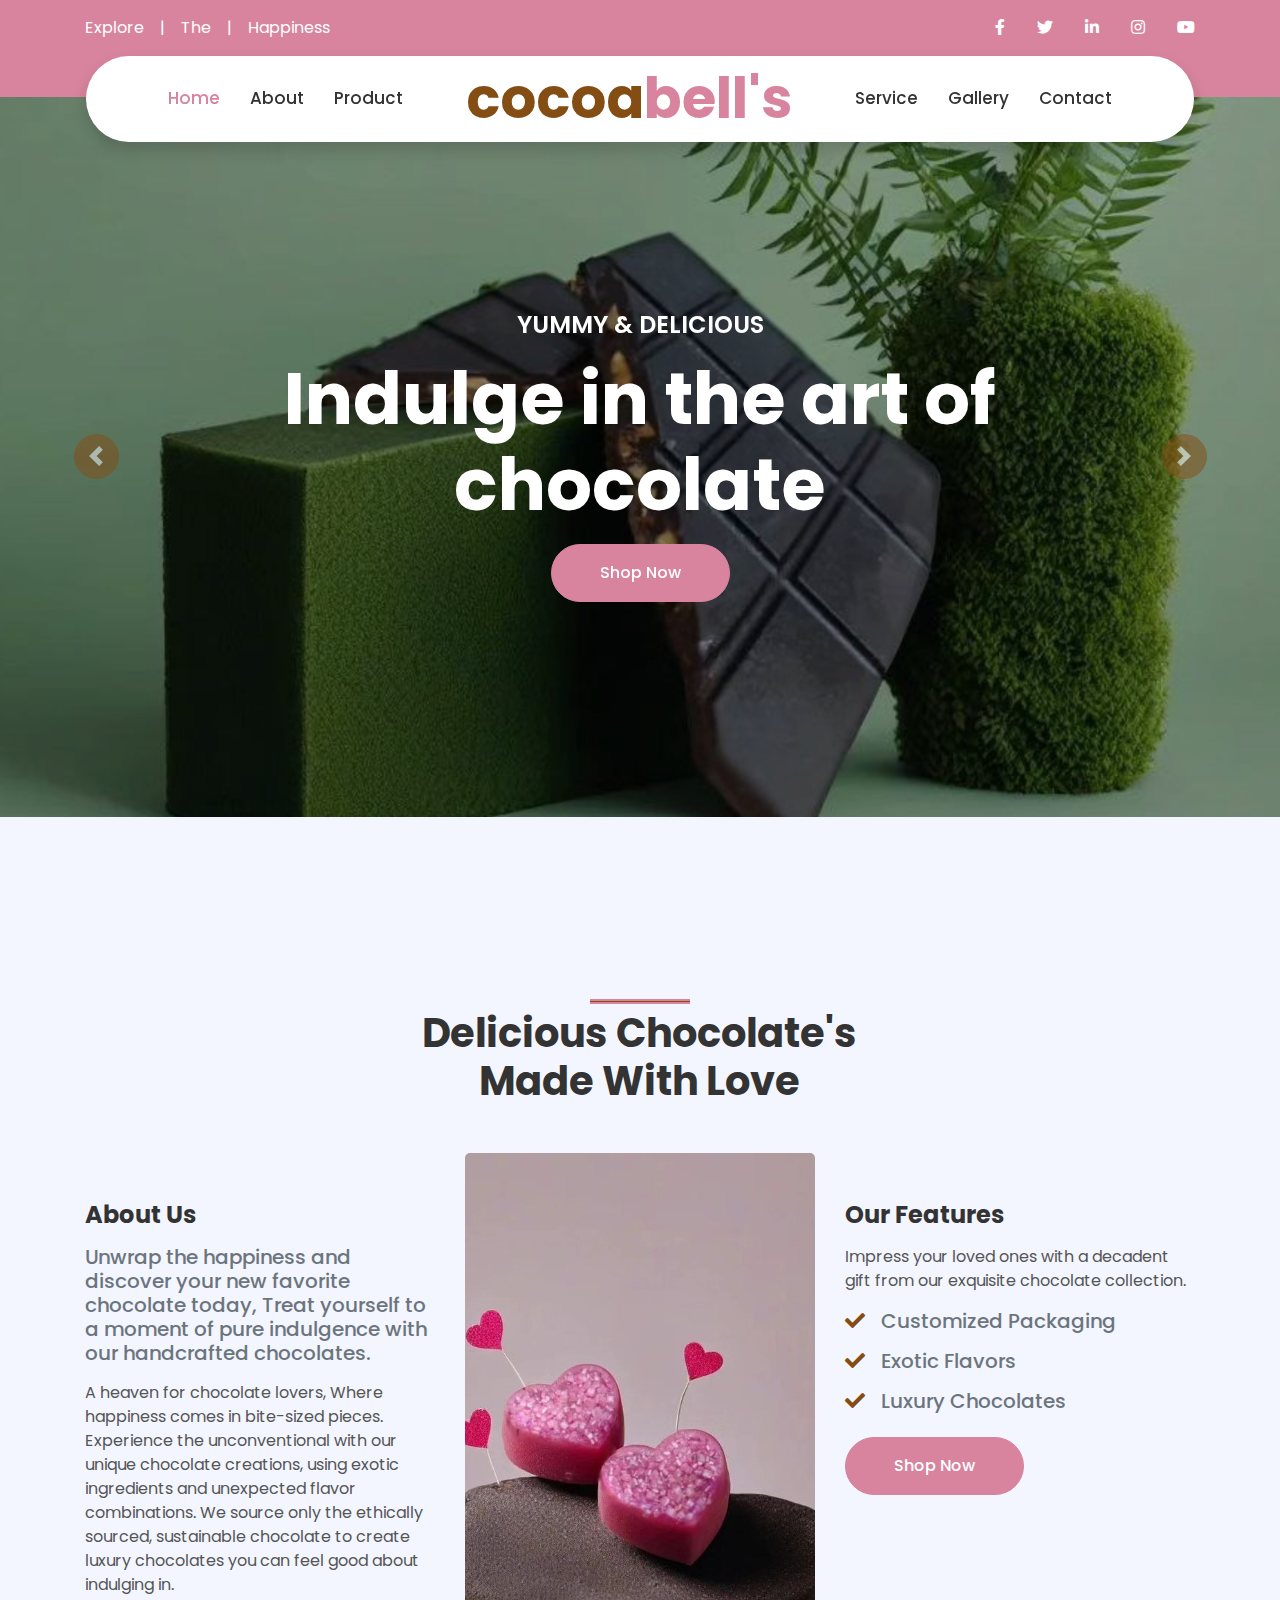
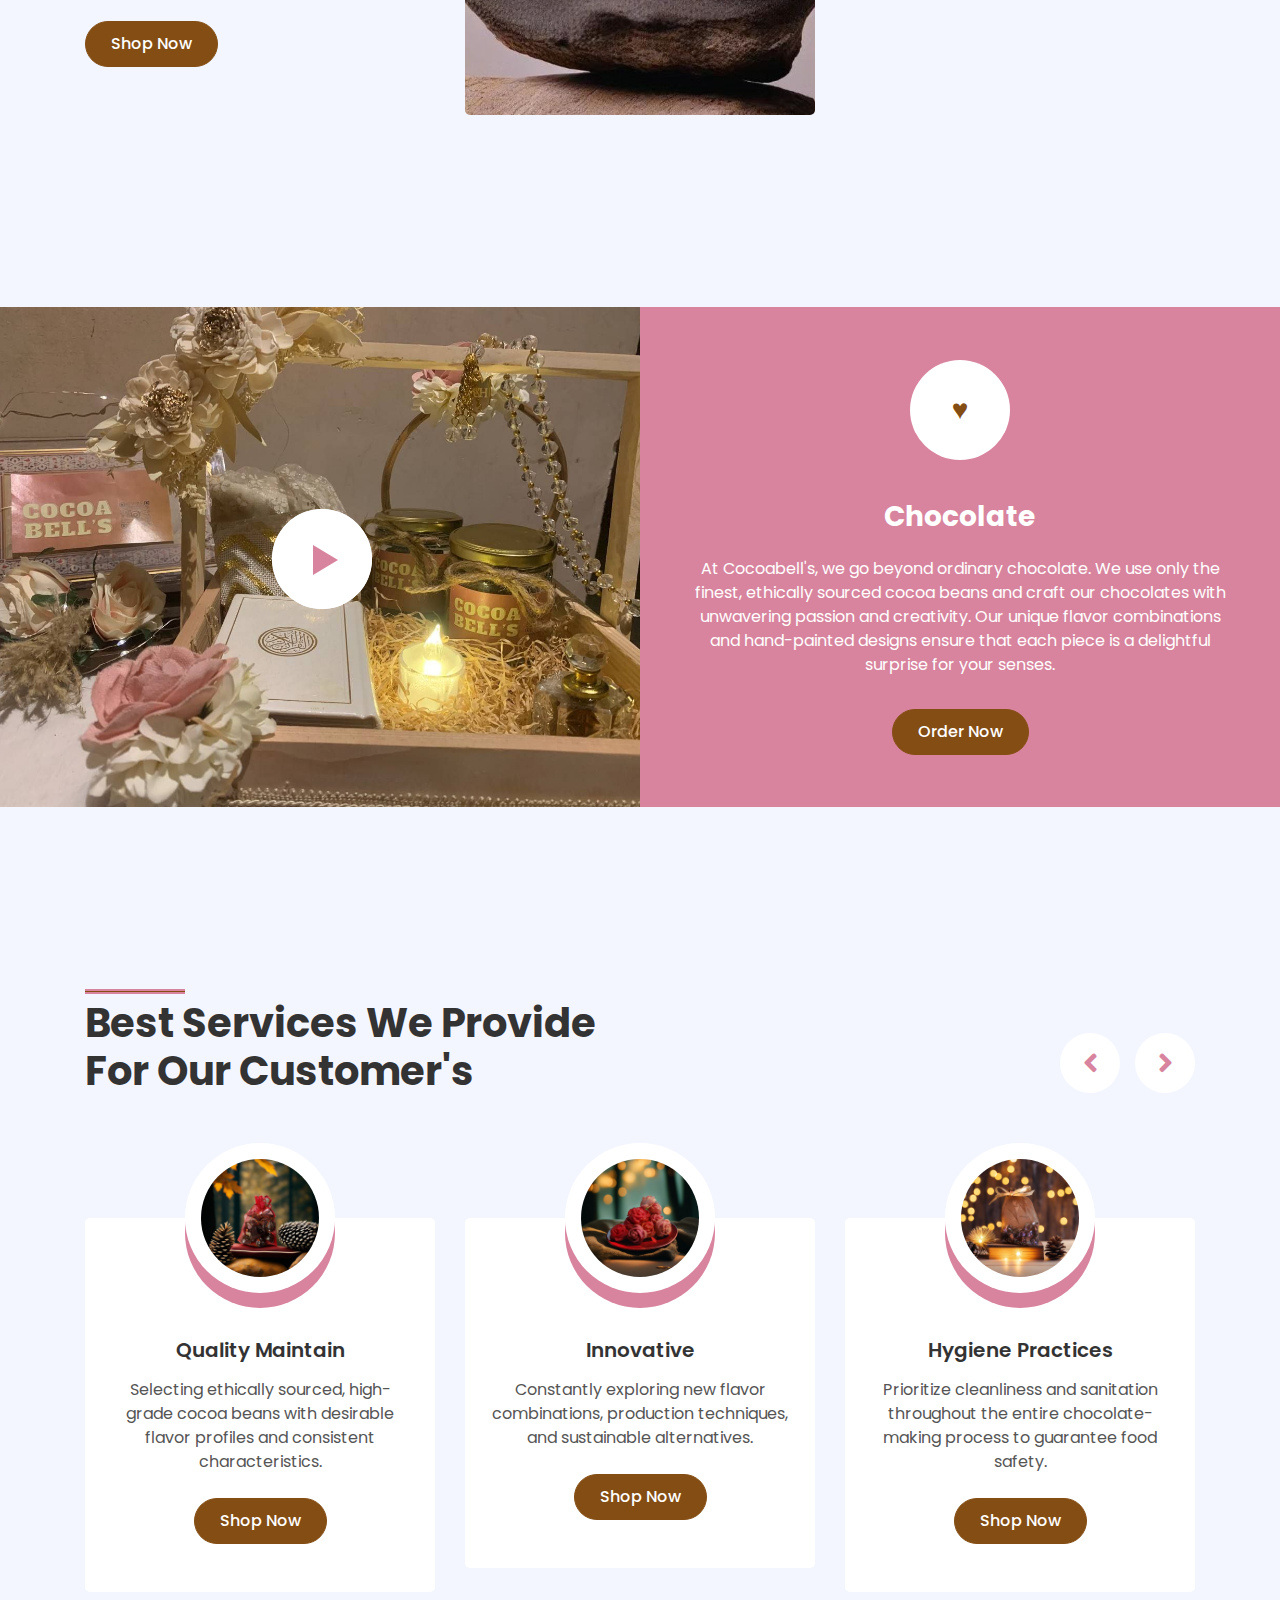
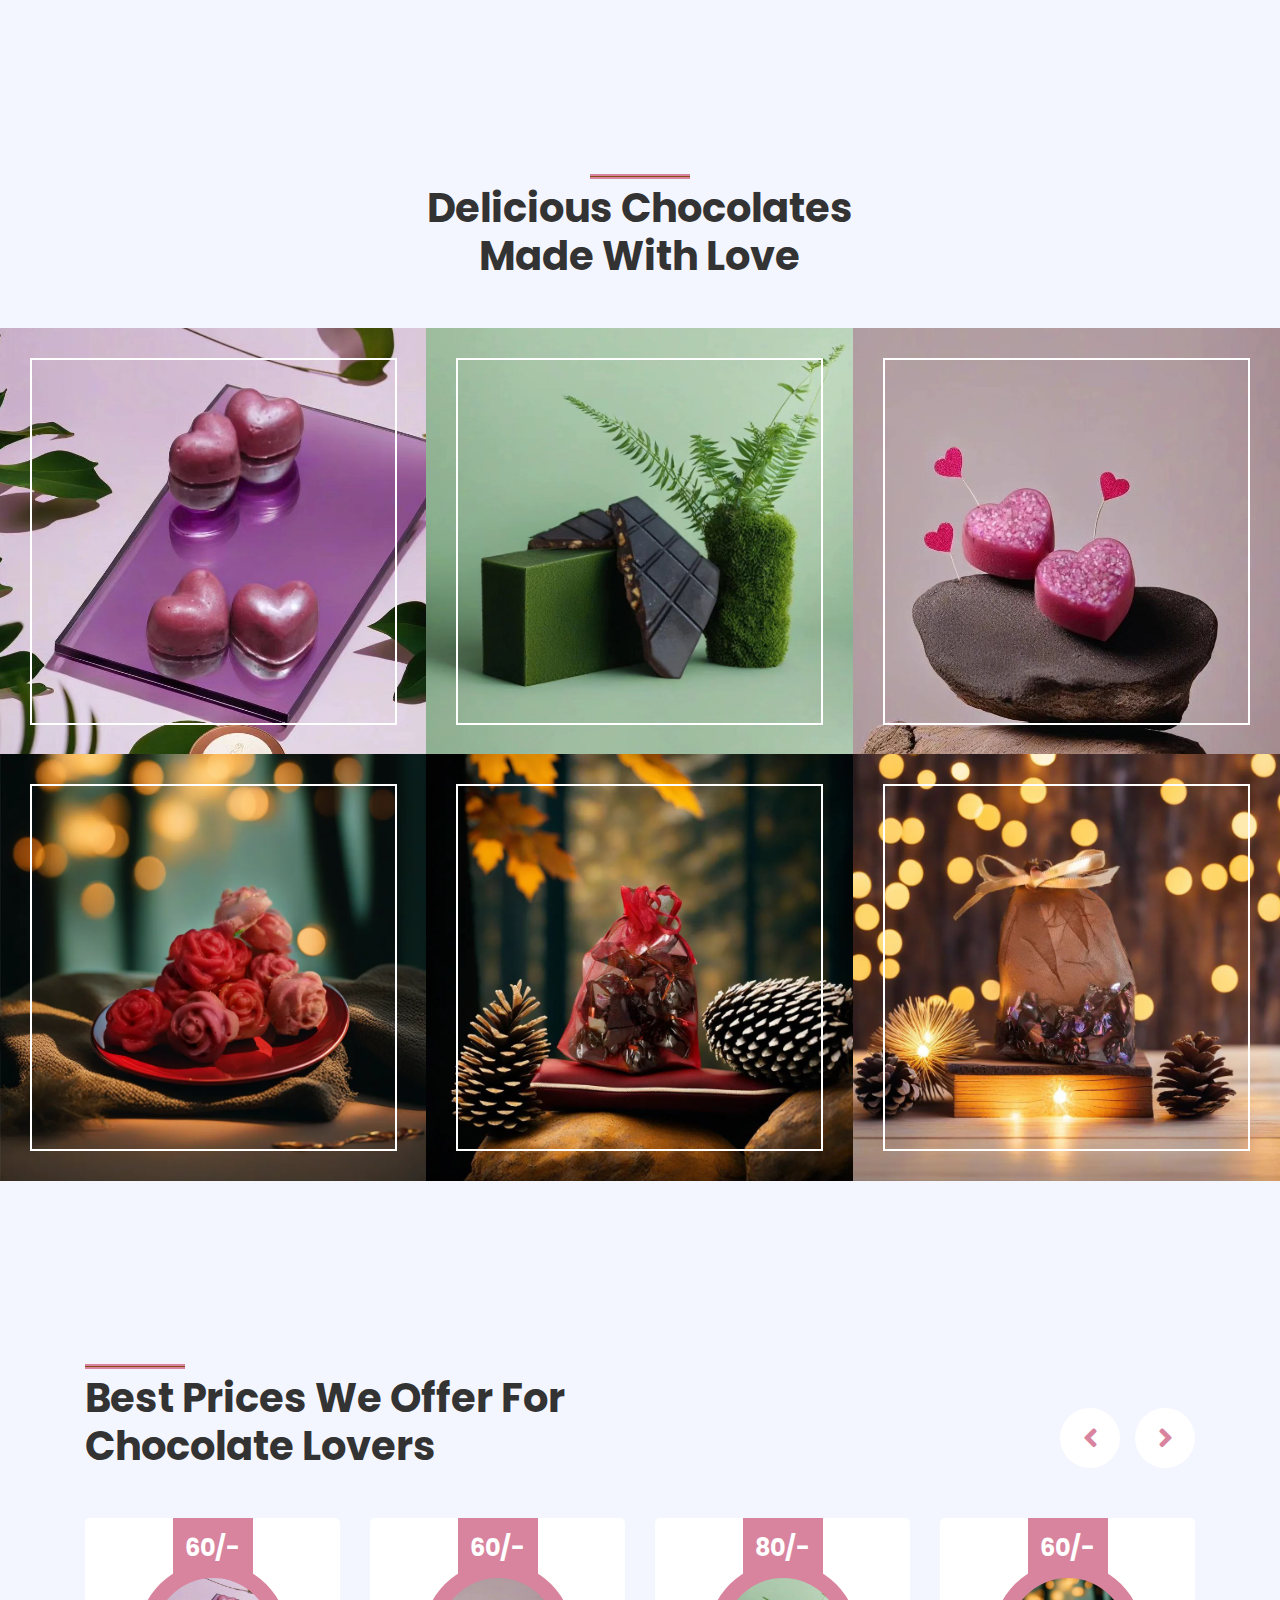
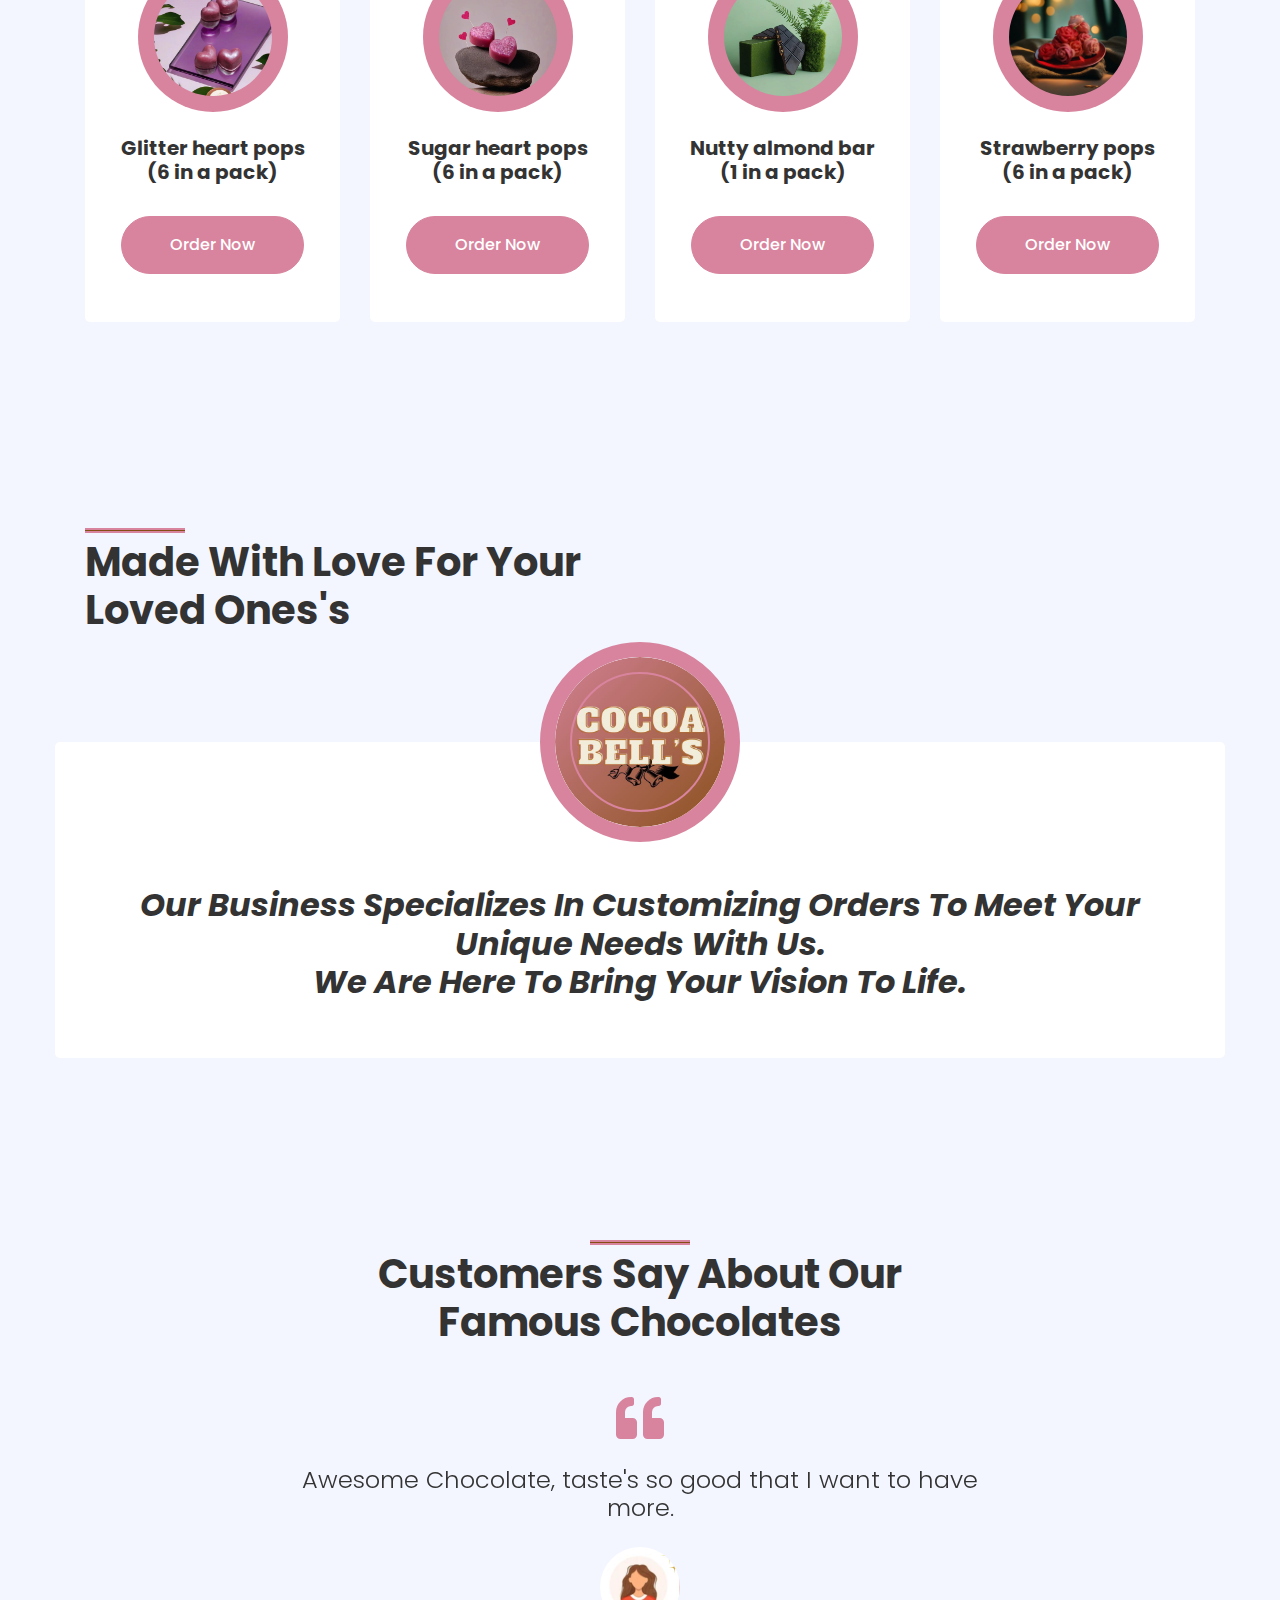
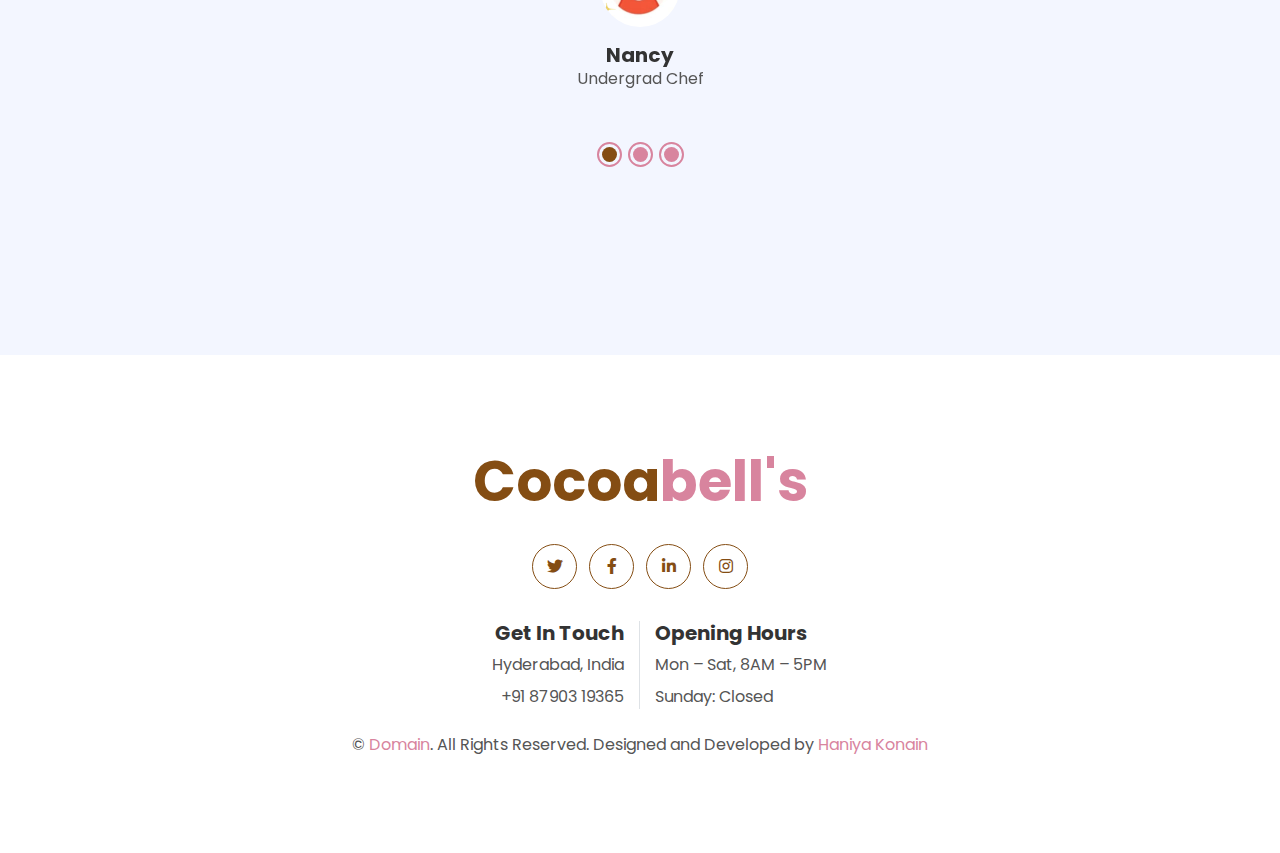
==== commit ba323cac: "Update index.html" ====
--- a/index.html
+++ b/index.html
@@ -44,7 +44,7 @@
                 </div>
                 <div class="col-md-6 text-center text-lg-right">
                     <div class="d-inline-flex align-items-center">
-                        <a class="text-white px-3" href="">
+                        <a class="text-white px-3" href="https://www.facebook.com/profile.php?id=61560026258508&sk=about_life_events">
                             <i class="fab fa-facebook-f"></i>
                         </a>
                         <a class="text-white px-3" href="">
@@ -248,7 +248,7 @@
                         </div>
                         <div class="service-item">
                             <div class="service-img mx-auto">
-                                <img class="rounded-circle w-100 h-100 bg-light p-3" src="img/air4.jpg" style="object-fit: cover;">
+                                <img class="rounded-circle w-100 h-100 bg-light p-3" src="img/air5.jpg" style="object-fit: cover;">
                             </div>
                             <div class="position-relative text-center bg-light rounded p-4 pb-5" style="margin-top: -75px;">
                                 <h5 class="font-weight-semi-bold mt-5 mb-3 pt-5">Innovative</h5>
@@ -309,7 +309,7 @@
             </div>
             <div class="col-lg-4 col-md-6 p-0 portfolio-item">
                 <div class="position-relative overflow-hidden">
-                    <img class="img-fluid w-100" src="img/air4.jpg" alt="">
+                    <img class="img-fluid w-100" src="img/air5.jpg" alt="">
                 </div>
             </div>
             <div class="col-lg-4 col-md-6 p-0 portfolio-item">
@@ -375,7 +375,7 @@
                                 <h4 class="font-weight-bold text-white mb-0">60/-</h4>
                             </div>
                             <div class="position-relative bg-primary rounded-circle mt-n3 mb-4 p-3" style="width: 150px; height: 150px;">
-                                <img class="rounded-circle w-100 h-100" src="img/air4.jpg" style="object-fit: cover;">
+                                <img class="rounded-circle w-100 h-100" src="img/air5.jpg" style="object-fit: cover;">
                             </div>
                             <h5 class="font-weight-bold mb-4">Strawberry pops<br>  (6 in a pack)</h5>
                              <a href="https://www.instagram.com/cocoabells_?igsh=MjY2YzNqanFwcHRv" class="btn btn-primary py-md-3 px-md-5 mt-2">Order Now</a>
@@ -474,7 +474,7 @@
                 </div>
                 <div class="col-12 mb-4">
                     <a class="btn btn-outline-secondary btn-social mr-2" href="#"><i class="fab fa-twitter"></i></a>
-                    <a class="btn btn-outline-secondary btn-social mr-2" href="#"><i class="fab fa-facebook-f"></i></a>
+                    <a class="btn btn-outline-secondary btn-social mr-2" href="https://www.facebook.com/profile.php?id=61560026258508&sk=about_life_events"><i class="fab fa-facebook-f"></i></a>
                     <a class="btn btn-outline-secondary btn-social mr-2" href="https://www.linkedin.com/in/saira-siddiq-1a0a7825b?utm_source=share&utm_campaign=share_via&utm_content=profile&utm_medium=android_app"><i class="fab fa-linkedin-in"></i></a>
                     <a class="btn btn-outline-secondary btn-social" href="https://www.instagram.com/cocoabells_?igsh=MjY2YzNqanFwcHRv"><i class="fab fa-instagram"></i></a>
                 </div>
@@ -523,4 +523,4 @@
     <script src="js/main.js"></script>
 </body>
 
-</html>+</html>
--- a/css/style.css
+++ b/css/style.css
@@ -1,10 +1,3 @@
-/******* Bootstrap Theming ********/
-/*!
- * Bootstrap v4.5.3 (https://getbootstrap.com/)
- * Copyright 2011-2020 The Bootstrap Authors
- * Copyright 2011-2020 Twitter, Inc.
- * Licensed under MIT (https://github.com/twbs/bootstrap/blob/main/LICENSE)
- */
 :root {
   --blue: #007bff;
   --indigo: #6610f2;
@@ -15,14 +8,14 @@
   --yellow: #ffc107;
   --green: #28a745;
   --teal: #20c997;
-  --cyan: #17a2b8;
+  --cyan: #844d13;
   --white: #fff;
   --gray: #6c757d;
   --gray-dark: #343a40;
-  --primary: #F195B2;
+  --primary: #d8849e;
   --secondary: #62C3E7;
   --success: #28a745;
-  --info: #17a2b8;
+  --info: #844d13;
   --warning: #ffc107;
   --danger: #dc3545;
   --light: #FFFFFF;
@@ -152,7 +145,7 @@
 }
 
 a {
-  color: #F195B2;
+  color: #d8849e;
   text-decoration: none;
   background-color: transparent;
 }
@@ -1607,7 +1600,7 @@
 
 .table-hover .table-primary:hover > td,
 .table-hover .table-primary:hover > th {
-  background-color: #f8cbd9;
+  background-color: #d8849e;
 }
 
 .table-secondary,
@@ -1624,7 +1617,7 @@
 }
 
 .table-hover .table-secondary:hover {
-  background-color: #bde6f5;
+  background-color: #844d13;
 }
 
 .table-hover .table-secondary:hover > td,
@@ -1708,16 +1701,16 @@
 .table-danger td,
 .table-danger thead th,
 .table-danger tbody + tbody {
-  border-color: #ed969e;
+  border-color: #d8849e;
 }
 
 .table-hover .table-danger:hover {
-  background-color: #f1b0b7;
+  background-color: #d8849e;
 }
 
 .table-hover .table-danger:hover > td,
 .table-hover .table-danger:hover > th {
-  background-color: #f1b0b7;
+  background-color: #d8849e;
 }
 
 .table-light,
@@ -2371,34 +2364,34 @@
 
 .btn-primary {
   color: #212529;
-  background-color: #F195B2;
-  border-color: #F195B2;
+  background-color: #d8849e;
+  border-color: #d8849e;
 }
 
 .btn-primary:hover {
   color: #212529;
-  background-color: #ed7399;
-  border-color: #eb6891;
+  background-color: #d8849e;
+  border-color: #d8849e;
 }
 
 .btn-primary:focus, .btn-primary.focus {
   color: #212529;
-  background-color: #ed7399;
-  border-color: #eb6891;
+  background-color: #d8849e;
+  border-color: #d8849e;
   box-shadow: 0 0 0 0.2rem rgba(210, 132, 157, 0.5);
 }
 
 .btn-primary.disabled, .btn-primary:disabled {
   color: #212529;
-  background-color: #F195B2;
-  border-color: #F195B2;
+  background-color: #d8849e;
+  border-color: #d8849e;
 }
 
 .btn-primary:not(:disabled):not(.disabled):active, .btn-primary:not(:disabled):not(.disabled).active,
 .show > .btn-primary.dropdown-toggle {
   color: #fff;
-  background-color: #eb6891;
-  border-color: #ea5d89;
+  background-color: #d8849e;
+  border-color: #d8849e;
 }
 
 .btn-primary:not(:disabled):not(.disabled):active:focus, .btn-primary:not(:disabled):not(.disabled).active:focus,
@@ -2408,34 +2401,34 @@
 
 .btn-secondary {
   color: #212529;
-  background-color: #62C3E7;
-  border-color: #62C3E7;
+  background-color: #844d13;
+  border-color: #844d13;
 }
 
 .btn-secondary:hover {
   color: #212529;
-  background-color: #41b6e2;
-  border-color: #36b2e0;
+  background-color: #844d13;
+  border-color: #844d13;
 }
 
 .btn-secondary:focus, .btn-secondary.focus {
   color: #212529;
-  background-color: #41b6e2;
-  border-color: #36b2e0;
+  background-color: #844d13;
+  border-color: #844d13;
   box-shadow: 0 0 0 0.2rem rgba(88, 171, 203, 0.5);
 }
 
 .btn-secondary.disabled, .btn-secondary:disabled {
   color: #212529;
-  background-color: #62C3E7;
-  border-color: #62C3E7;
+  background-color: #844d13;
+  border-color: #844d13;
 }
 
 .btn-secondary:not(:disabled):not(.disabled):active, .btn-secondary:not(:disabled):not(.disabled).active,
 .show > .btn-secondary.dropdown-toggle {
   color: #fff;
-  background-color: #36b2e0;
-  border-color: #2baedf;
+  background-color: #844d13;
+  border-color: #844d13;
 }
 
 .btn-secondary:not(:disabled):not(.disabled):active:focus, .btn-secondary:not(:disabled):not(.disabled).active:focus,
@@ -2482,8 +2475,8 @@
 
 .btn-info {
   color: #fff;
-  background-color: #17a2b8;
-  border-color: #17a2b8;
+  background-color: #844d13;
+  border-color: #844d13;
 }
 
 .btn-info:hover {
@@ -2501,8 +2494,8 @@
 
 .btn-info.disabled, .btn-info:disabled {
   color: #fff;
-  background-color: #17a2b8;
-  border-color: #17a2b8;
+  background-color: #844d13;
+  border-color: #844d13;
 }
 
 .btn-info:not(:disabled):not(.disabled):active, .btn-info:not(:disabled):not(.disabled).active,
@@ -2666,14 +2659,14 @@
 }
 
 .btn-outline-primary {
-  color: #F195B2;
-  border-color: #F195B2;
+  color: #d8849e;
+  border-color: #d8849e;
 }
 
 .btn-outline-primary:hover {
   color: #212529;
-  background-color: #F195B2;
-  border-color: #F195B2;
+  background-color: #d8849e;
+  border-color: #d8849e;
 }
 
 .btn-outline-primary:focus, .btn-outline-primary.focus {
@@ -2681,15 +2674,15 @@
 }
 
 .btn-outline-primary.disabled, .btn-outline-primary:disabled {
-  color: #F195B2;
+  color: #d8849e;
   background-color: transparent;
 }
 
 .btn-outline-primary:not(:disabled):not(.disabled):active, .btn-outline-primary:not(:disabled):not(.disabled).active,
 .show > .btn-outline-primary.dropdown-toggle {
   color: #212529;
-  background-color: #F195B2;
-  border-color: #F195B2;
+  background-color: #d8849e;
+  border-color: #d8849e;
 }
 
 .btn-outline-primary:not(:disabled):not(.disabled):active:focus, .btn-outline-primary:not(:disabled):not(.disabled).active:focus,
@@ -2698,14 +2691,14 @@
 }
 
 .btn-outline-secondary {
-  color: #62C3E7;
-  border-color: #62C3E7;
+  color: #844d13;
+  border-color: #844d13;
 }
 
 .btn-outline-secondary:hover {
   color: #212529;
-  background-color: #62C3E7;
-  border-color: #62C3E7;
+  background-color: #844d13;
+  border-color: #844d13;
 }
 
 .btn-outline-secondary:focus, .btn-outline-secondary.focus {
@@ -2713,15 +2706,15 @@
 }
 
 .btn-outline-secondary.disabled, .btn-outline-secondary:disabled {
-  color: #62C3E7;
+  color: #844d13;
   background-color: transparent;
 }
 
 .btn-outline-secondary:not(:disabled):not(.disabled):active, .btn-outline-secondary:not(:disabled):not(.disabled).active,
 .show > .btn-outline-secondary.dropdown-toggle {
   color: #212529;
-  background-color: #62C3E7;
-  border-color: #62C3E7;
+  background-color: #844d13;
+  border-color: #844d13;
 }
 
 .btn-outline-secondary:not(:disabled):not(.disabled):active:focus, .btn-outline-secondary:not(:disabled):not(.disabled).active:focus,
@@ -2762,14 +2755,14 @@
 }
 
 .btn-outline-info {
-  color: #17a2b8;
-  border-color: #17a2b8;
+  color: #844d13;
+  border-color: #844d13;
 }
 
 .btn-outline-info:hover {
   color: #fff;
-  background-color: #17a2b8;
-  border-color: #17a2b8;
+  background-color: #844d13;
+  border-color: #844d13;
 }
 
 .btn-outline-info:focus, .btn-outline-info.focus {
@@ -2777,15 +2770,15 @@
 }
 
 .btn-outline-info.disabled, .btn-outline-info:disabled {
-  color: #17a2b8;
+  color: #844d13;
   background-color: transparent;
 }
 
 .btn-outline-info:not(:disabled):not(.disabled):active, .btn-outline-info:not(:disabled):not(.disabled).active,
 .show > .btn-outline-info.dropdown-toggle {
   color: #fff;
-  background-color: #17a2b8;
-  border-color: #17a2b8;
+  background-color: #844d13;
+  border-color: #844d13;
 }
 
 .btn-outline-info:not(:disabled):not(.disabled):active:focus, .btn-outline-info:not(:disabled):not(.disabled).active:focus,
@@ -2923,7 +2916,7 @@
 
 .btn-link {
   font-weight: 400;
-  color: #F195B2;
+  color: #d8849e;
   text-decoration: none;
 }
 
@@ -3221,7 +3214,7 @@
 .dropdown-item.active, .dropdown-item:active {
   color: #fff;
   text-decoration: none;
-  background-color: #F195B2;
+  background-color: #d8849e;
 }
 
 .dropdown-item.disabled, .dropdown-item:disabled {
@@ -3580,8 +3573,8 @@
 
 .custom-control-input:checked ~ .custom-control-label::before {
   color: #fff;
-  border-color: #F195B2;
-  background-color: #F195B2;
+  border-color: #d8849e;
+  background-color: #d8849e;
 }
 
 .custom-control-input:focus ~ .custom-control-label::before {
@@ -3645,8 +3638,8 @@
 }
 
 .custom-checkbox .custom-control-input:indeterminate ~ .custom-control-label::before {
-  border-color: #F195B2;
-  background-color: #F195B2;
+  border-color: #d8849e;
+  background-color: #d8849e;
 }
 
 .custom-checkbox .custom-control-input:indeterminate ~ .custom-control-label::after {
@@ -3872,7 +3865,7 @@
   width: 1rem;
   height: 1rem;
   margin-top: -0.25rem;
-  background-color: #F195B2;
+  background-color: #d8849e;
   border: 0;
   border-radius: 1rem;
   transition: background-color 0.15s ease-in-out, border-color 0.15s ease-in-out, box-shadow 0.15s ease-in-out;
@@ -3902,7 +3895,7 @@
 .custom-range::-moz-range-thumb {
   width: 1rem;
   height: 1rem;
-  background-color: #F195B2;
+  background-color: #d8849e;
   border: 0;
   border-radius: 1rem;
   transition: background-color 0.15s ease-in-out, border-color 0.15s ease-in-out, box-shadow 0.15s ease-in-out;
@@ -3935,7 +3928,7 @@
   margin-top: 0;
   margin-right: 0.2rem;
   margin-left: 0.2rem;
-  background-color: #F195B2;
+  background-color: #d8849e;
   border: 0;
   border-radius: 1rem;
   transition: background-color 0.15s ease-in-out, border-color 0.15s ease-in-out, box-shadow 0.15s ease-in-out;
@@ -4074,7 +4067,7 @@
 .nav-pills .nav-link.active,
 .nav-pills .show > .nav-link {
   color: #fff;
-  background-color: #F195B2;
+  background-color: #d8849e;
 }
 
 .nav-fill > .nav-link,
@@ -4741,14 +4734,14 @@
   padding: 0.5rem 0.75rem;
   margin-left: -1px;
   line-height: 1.25;
-  color: #F195B2;
+  color: #d8849e;
   background-color: #fff;
   border: 1px solid #dee2e6;
 }
 
 .page-link:hover {
   z-index: 2;
-  color: #e85181;
+  color: #d8849e;
   text-decoration: none;
   background-color: #e9ecef;
   border-color: #dee2e6;
@@ -4774,8 +4767,8 @@
 .page-item.active .page-link {
   z-index: 3;
   color: #fff;
-  background-color: #F195B2;
-  border-color: #F195B2;
+  background-color: #d8849e;
+  border-color: #d8849e;
 }
 
 .page-item.disabled .page-link {
@@ -4858,7 +4851,7 @@
 
 .badge-primary {
   color: #212529;
-  background-color: #F195B2;
+  background-color: #d8849e;
 }
 
 a.badge-primary:hover, a.badge-primary:focus {
@@ -4873,7 +4866,7 @@
 
 .badge-secondary {
   color: #212529;
-  background-color: #62C3E7;
+  background-color: #d8849e;
 }
 
 a.badge-secondary:hover, a.badge-secondary:focus {
@@ -4903,7 +4896,7 @@
 
 .badge-info {
   color: #fff;
-  background-color: #17a2b8;
+  background-color: #844d13;
 }
 
 a.badge-info:hover, a.badge-info:focus {
@@ -5163,7 +5156,7 @@
   color: #fff;
   text-align: center;
   white-space: nowrap;
-  background-color: #F195B2;
+  background-color: #d8849e;
   transition: width 0.6s ease;
 }
 
@@ -5250,8 +5243,8 @@
 .list-group-item.active {
   z-index: 2;
   color: #fff;
-  background-color: #F195B2;
-  border-color: #F195B2;
+  background-color: #d8849e;
+  border-color: #d8849e;
 }
 
 .list-group-item + .list-group-item {
@@ -6355,7 +6348,7 @@
 }
 
 .bg-primary {
-  background-color: #F195B2 !important;
+  background-color: #d8849e !important;
 }
 
 a.bg-primary:hover, a.bg-primary:focus,
@@ -6365,7 +6358,7 @@
 }
 
 .bg-secondary {
-  background-color: #62C3E7 !important;
+  background-color: #d8849e !important;
 }
 
 a.bg-secondary:hover, a.bg-secondary:focus,
@@ -6385,7 +6378,7 @@
 }
 
 .bg-info {
-  background-color: #17a2b8 !important;
+  background-color: #844d13 !important;
 }
 
 a.bg-info:hover, a.bg-info:focus,
@@ -6483,11 +6476,11 @@
 }
 
 .border-primary {
-  border-color: #F195B2 !important;
+  border-color: #d8849e !important;
 }
 
 .border-secondary {
-  border-color: #62C3E7 !important;
+  border-color: #844d13 !important;
 }
 
 .border-success {
@@ -6495,7 +6488,7 @@
 }
 
 .border-info {
-  border-color: #17a2b8 !important;
+  border-color: #844d13 !important;
 }
 
 .border-warning {
@@ -9525,7 +9518,7 @@
 }
 
 .text-primary {
-  color: #F195B2 !important;
+  color: #d8849e !important;
 }
 
 a.text-primary:hover, a.text-primary:focus {
@@ -9533,7 +9526,7 @@
 }
 
 .text-secondary {
-  color: #62C3E7 !important;
+  color: #844d13 !important;
 }
 
 a.text-secondary:hover, a.text-secondary:focus {
@@ -9549,7 +9542,7 @@
 }
 
 .text-info {
-  color: #17a2b8 !important;
+  color: #844d13 !important;
 }
 
 a.text-info:hover, a.text-info:focus {
@@ -9691,7 +9684,7 @@
   }
   .table td,
   .table th {
-    background-color: #fff !important;
+    background-color: #844d13; !important;
   }
   .table-bordered th,
   .table-bordered td {
@@ -9770,7 +9763,7 @@
   height: 50%;
   top: 0;
   left: 0;
-  background: #F195B2;
+  background: #d8849e;
 }
 
 .navbar-light .navbar-nav .nav-link {
@@ -9783,7 +9776,7 @@
 
 .navbar-light .navbar-nav .nav-link:hover,
 .navbar-light .navbar-nav .nav-link.active {
-  color: #F195B2;
+  color: #d8849e;
 }
 
 @media (max-width: 991.98px) {
@@ -9823,7 +9816,7 @@
   left: 0;
   width: 100px;
   height: 5px;
-  background: #F195B2;
+  background: #d8849e;
 }
 
 .section-title::after {
@@ -9833,7 +9826,7 @@
   left: 0;
   width: 100px;
   height: 1px;
-  background: #62C3E7;
+  background: #844d13;
 }
 
 .section-title.text-center::before,
@@ -9893,7 +9886,7 @@
   width: 0;
   height: 0;
   left: -5px;
-  border-left: 25px solid #F195B2;
+  border-left: 25px solid #d8849e;
   border-top: 15px solid transparent;
   border-bottom: 15px solid transparent;
 }
@@ -9953,7 +9946,7 @@
   display: flex;
   align-items: center;
   justify-content: center;
-  color: #F195B2;
+  color: #d8849e;
   background: #FFFFFF;
   border-radius: 60px;
   font-size: 30px;
@@ -9977,7 +9970,7 @@
   right: 0;
   bottom: -15px;
   left: 0;
-  background: #F195B2;
+  background: #d8849e;
   border-radius: 150px;
   z-index: -1;
 }
@@ -9996,7 +9989,7 @@
 }
 
 .product-item:hover {
-  background: #62C3E7 !important;
+  background: #844d13 !important;
 }
 
 .product-item:hover h5 {
@@ -10004,7 +9997,7 @@
 }
 
 .product-item:hover .btn {
-  background: #F195B2 !important;
+  background: #d8849e !important;
 }
 
 .portfolio-item::after {
@@ -10049,7 +10042,7 @@
   display: flex;
   align-items: center;
   justify-content: center;
-  border: 15px solid #F195B2;
+  border: 15px solid #d8849e;
   border-radius: 200px;
   overflow: hidden;
   z-index: 1;
@@ -10062,7 +10055,7 @@
   right: 15px;
   bottom: 15px;
   left: 15px;
-  border: 2px solid #F195B2;
+  border: 2px solid #d8849e;
   border-radius: 200px;
   transition: .5s;
   z-index: 2;
@@ -10115,7 +10108,7 @@
   width: 15px;
   height: 15px;
   border-radius: 15px;
-  background: #F195B2;
+  background: #d8849e;
 }
 
 .testimonial-carousel .owl-dot::after {
@@ -10125,12 +10118,12 @@
   right: -5px;
   bottom: -5px;
   left: -5px;
-  border: 2px solid #F195B2;
+  border: 2px solid #d8849e;
   border-radius: 20px;
 }
 
 .testimonial-carousel .owl-dot.active {
-  background: #62C3E7;
+  background: #844d13;
 }
 
 .contact-form .help-block ul {
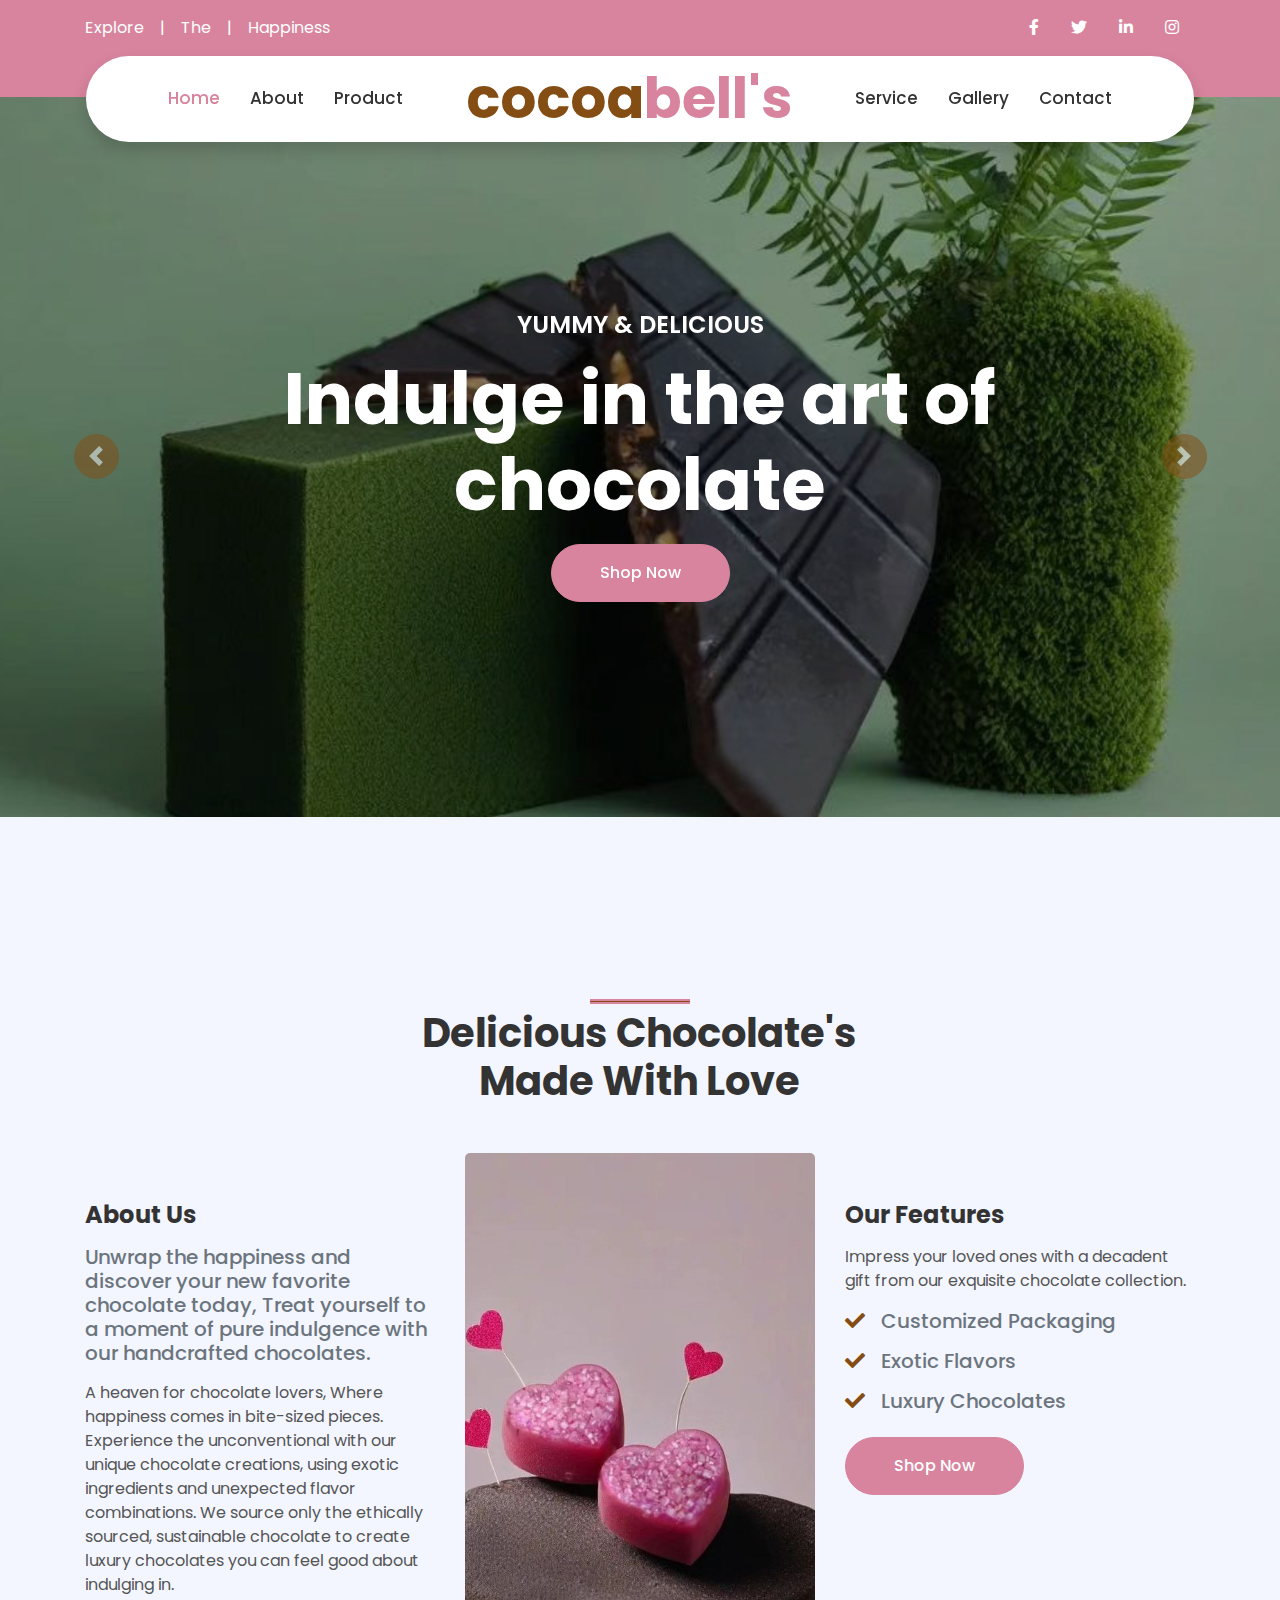
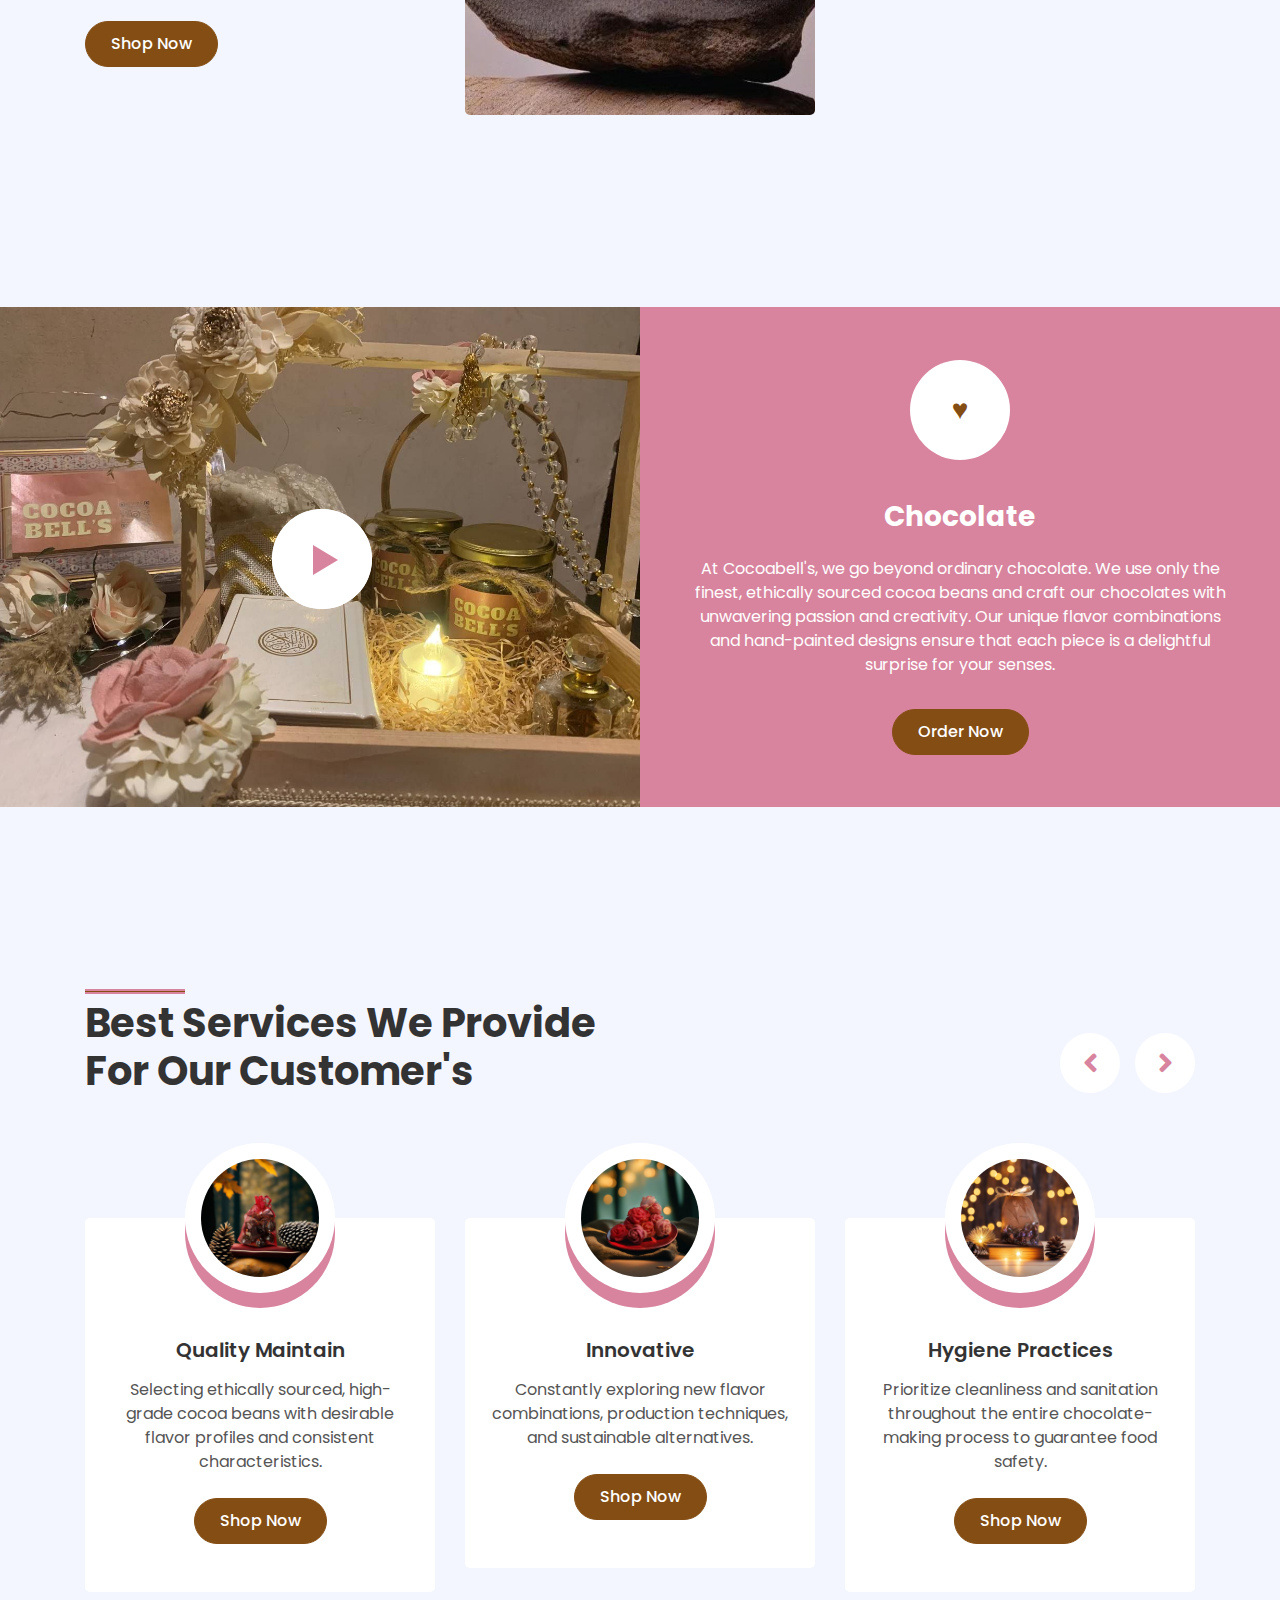
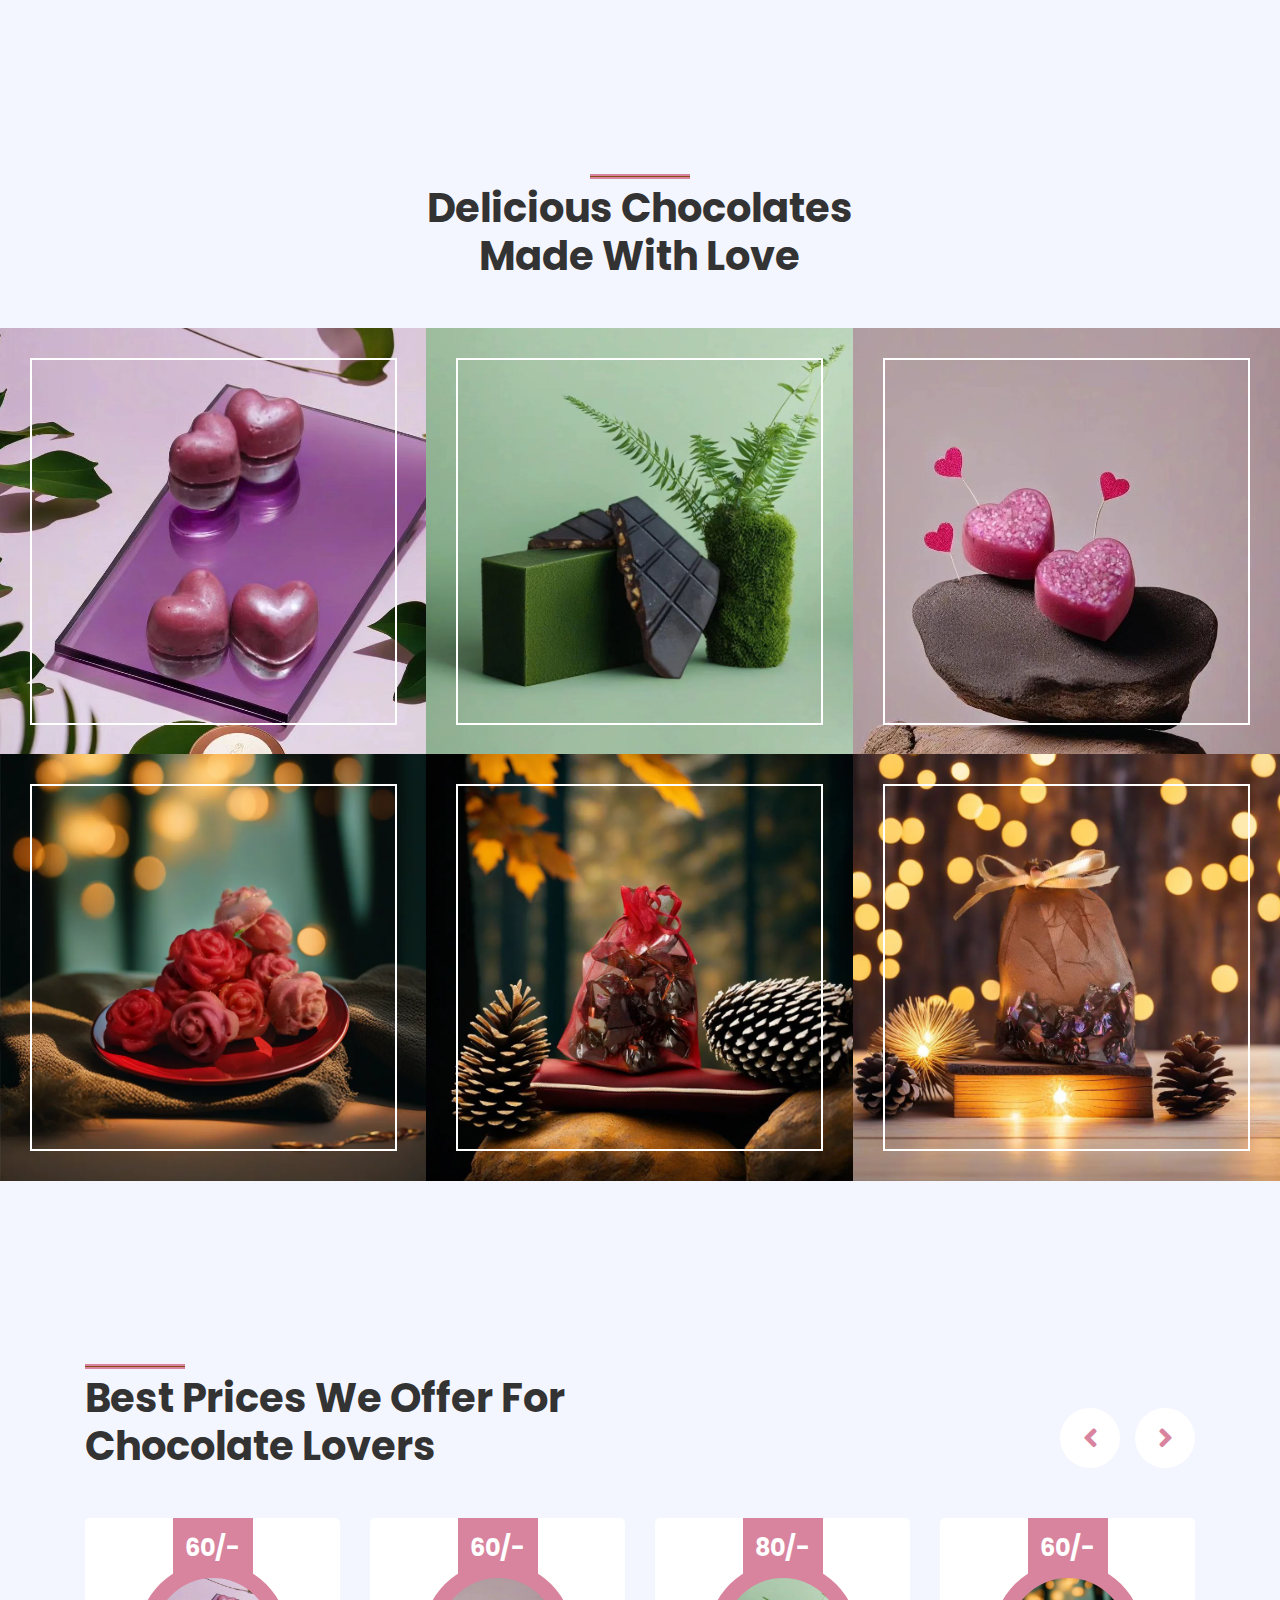
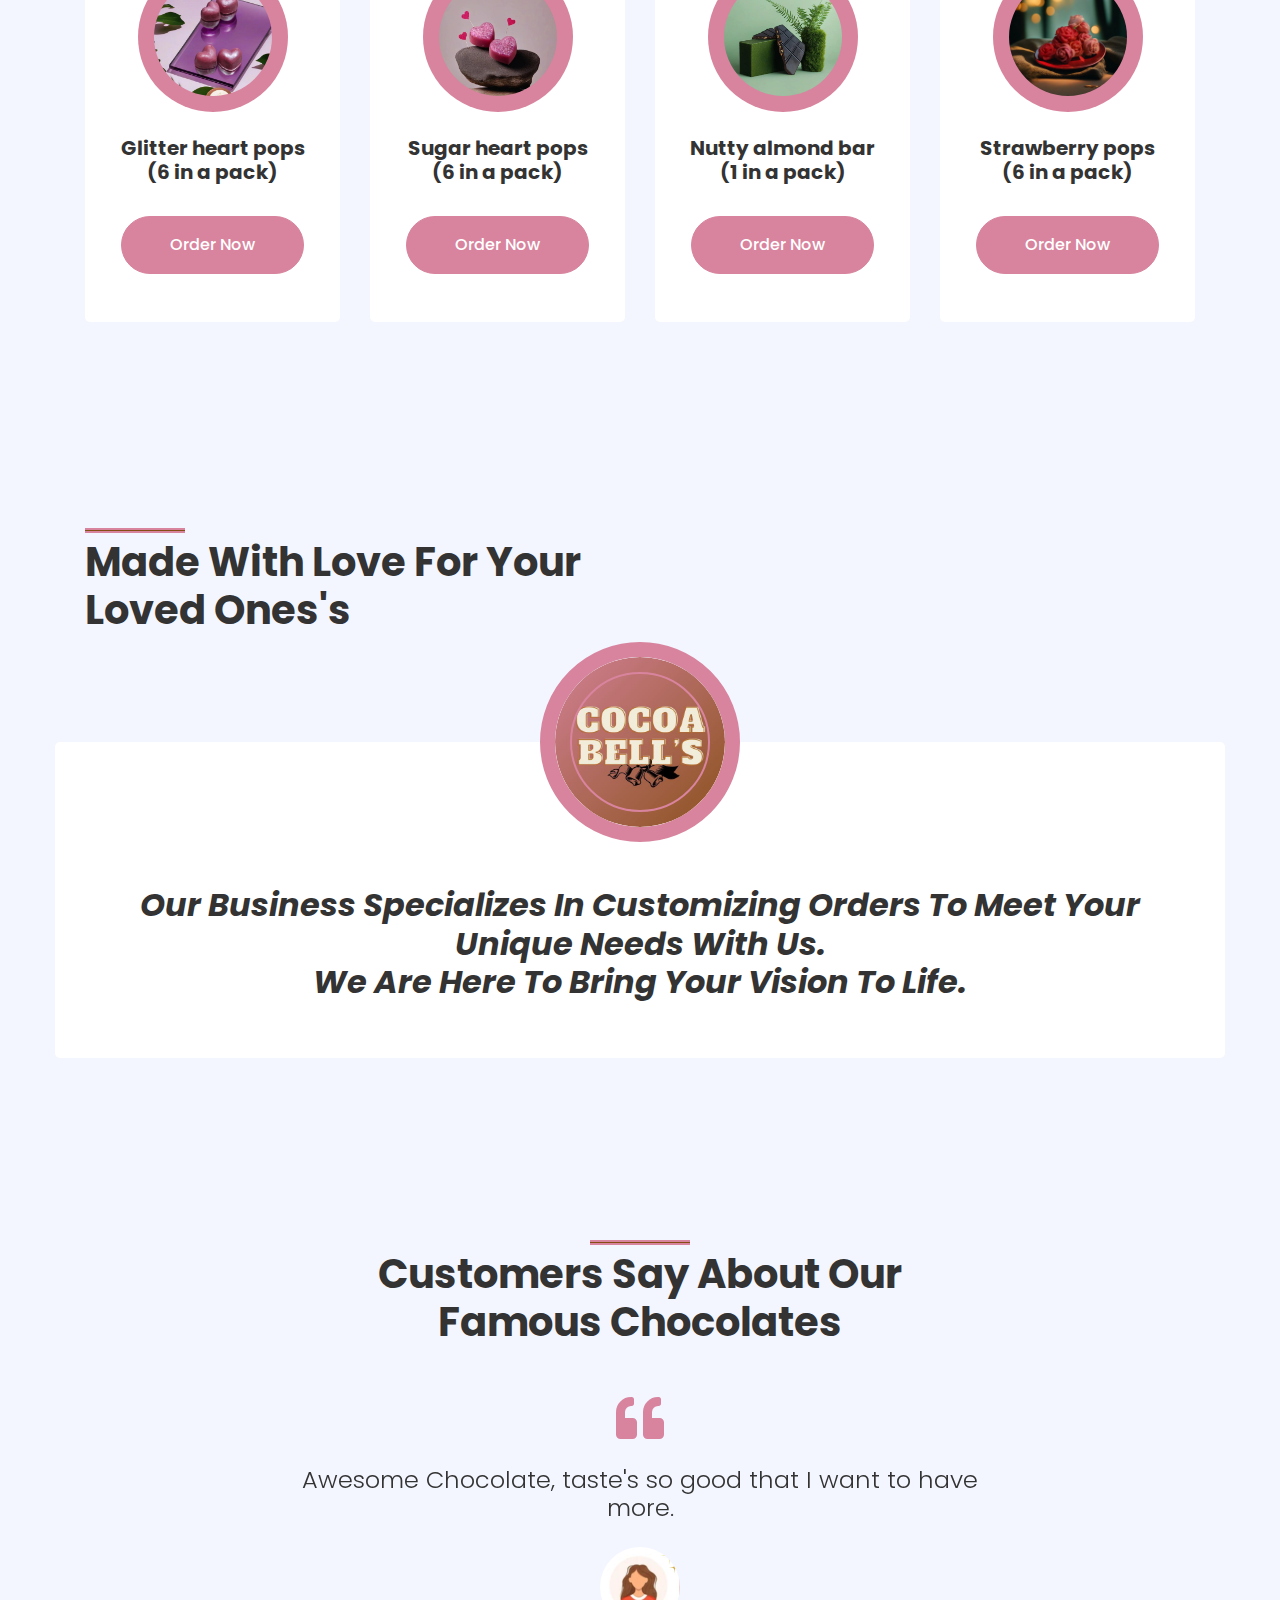
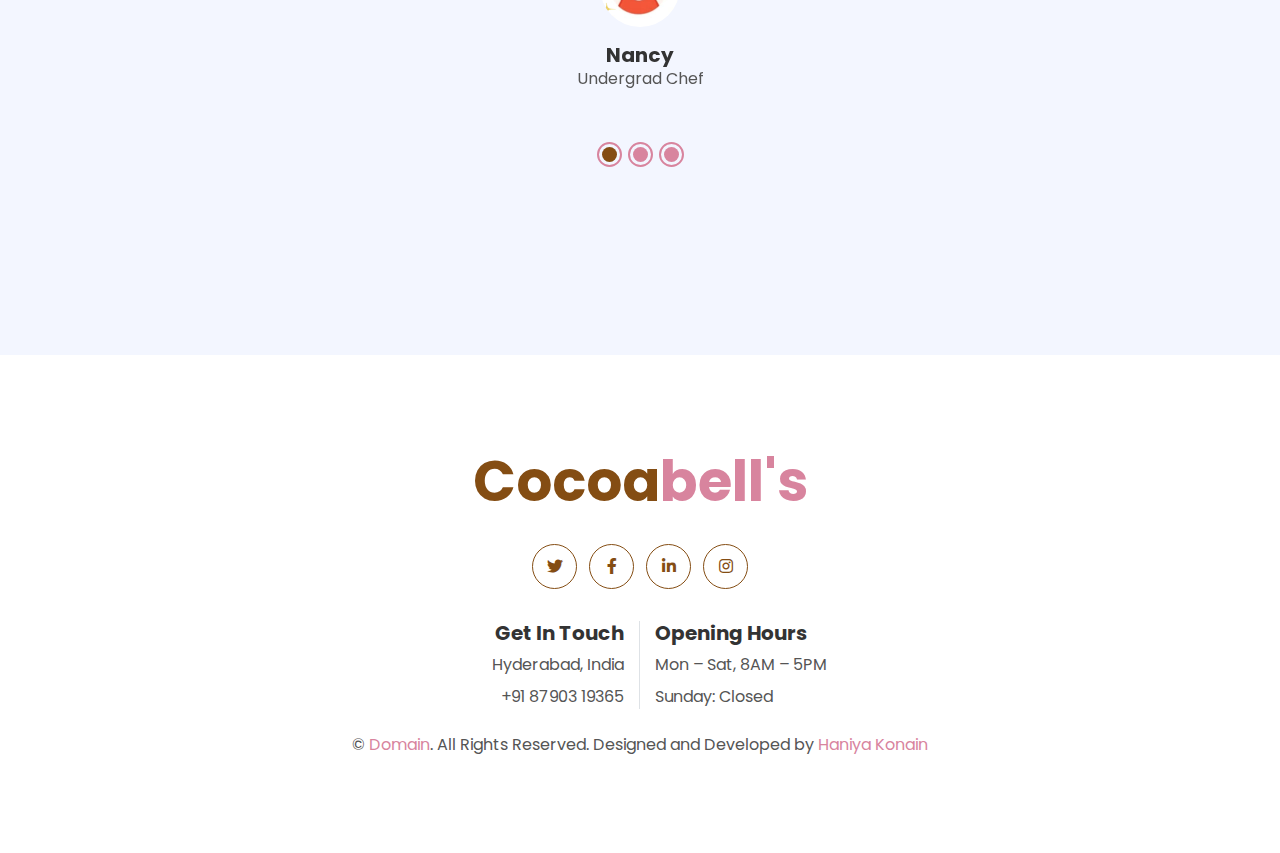
==== commit b4b1b5ef: "Update index.html" ====
--- a/index.html
+++ b/index.html
@@ -44,10 +44,10 @@
                 </div>
                 <div class="col-md-6 text-center text-lg-right">
                     <div class="d-inline-flex align-items-center">
-                        <a class="text-white px-3" href="https://www.facebook.com/profile.php?id=61560026258508&sk=about_life_events">
+                        <a class="text-white px-3" href="https://www.facebook.com/share/3uWHRp6JKtBA3Msg/?mibextid=qi2Omg">
                             <i class="fab fa-facebook-f"></i>
                         </a>
-                        <a class="text-white px-3" href="">
+                        <a class="text-white px-3" href="https://x.com/cocoa_bells0?t=ml_snDo1qxSEKJoyTlM1XQ&s=09">
                             <i class="fab fa-twitter"></i>
                         </a>
                         <a class="text-white px-3" href="https://www.linkedin.com/in/saira-siddiq-1a0a7825b?utm_source=share&utm_campaign=share_via&utm_content=profile&utm_medium=android_app">
@@ -55,9 +55,6 @@
                         </a>
                         <a class="text-white px-3" href="https://www.instagram.com/cocoabells_?igsh=MjY2YzNqanFwcHRv">
                             <i class="fab fa-instagram"></i>
-                        </a>
-                        <a class="text-white pl-3" href="">
-                            <i class="fab fa-youtube"></i>
                         </a>
                     </div>
                 </div>
@@ -473,8 +470,8 @@
                     </a>
                 </div>
                 <div class="col-12 mb-4">
-                    <a class="btn btn-outline-secondary btn-social mr-2" href="#"><i class="fab fa-twitter"></i></a>
-                    <a class="btn btn-outline-secondary btn-social mr-2" href="https://www.facebook.com/profile.php?id=61560026258508&sk=about_life_events"><i class="fab fa-facebook-f"></i></a>
+                    <a class="btn btn-outline-secondary btn-social mr-2" href="https://x.com/cocoa_bells0?t=ml_snDo1qxSEKJoyTlM1XQ&s=09"><i class="fab fa-twitter"></i></a>
+                    <a class="btn btn-outline-secondary btn-social mr-2" href="https://www.facebook.com/share/3uWHRp6JKtBA3Msg/?mibextid=qi2Omg"><i class="fab fa-facebook-f"></i></a>
                     <a class="btn btn-outline-secondary btn-social mr-2" href="https://www.linkedin.com/in/saira-siddiq-1a0a7825b?utm_source=share&utm_campaign=share_via&utm_content=profile&utm_medium=android_app"><i class="fab fa-linkedin-in"></i></a>
                     <a class="btn btn-outline-secondary btn-social" href="https://www.instagram.com/cocoabells_?igsh=MjY2YzNqanFwcHRv"><i class="fab fa-instagram"></i></a>
                 </div>
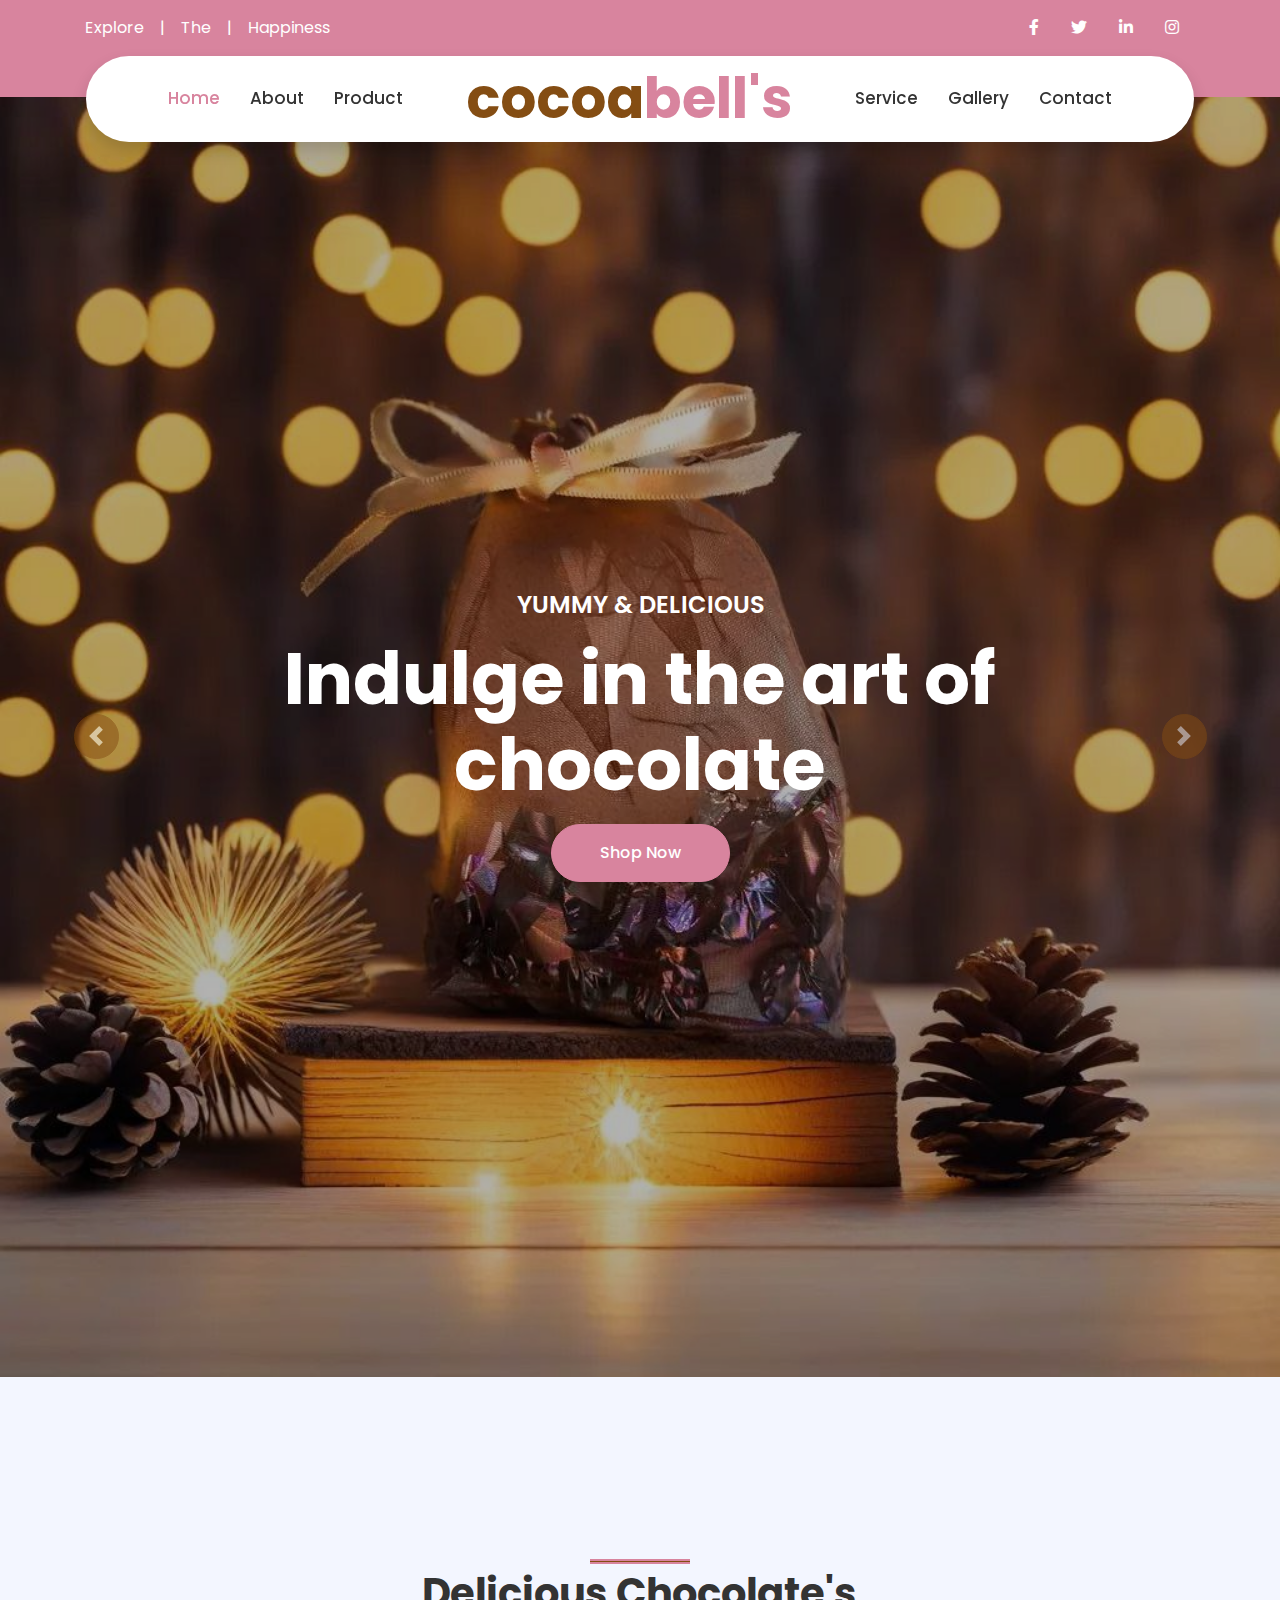
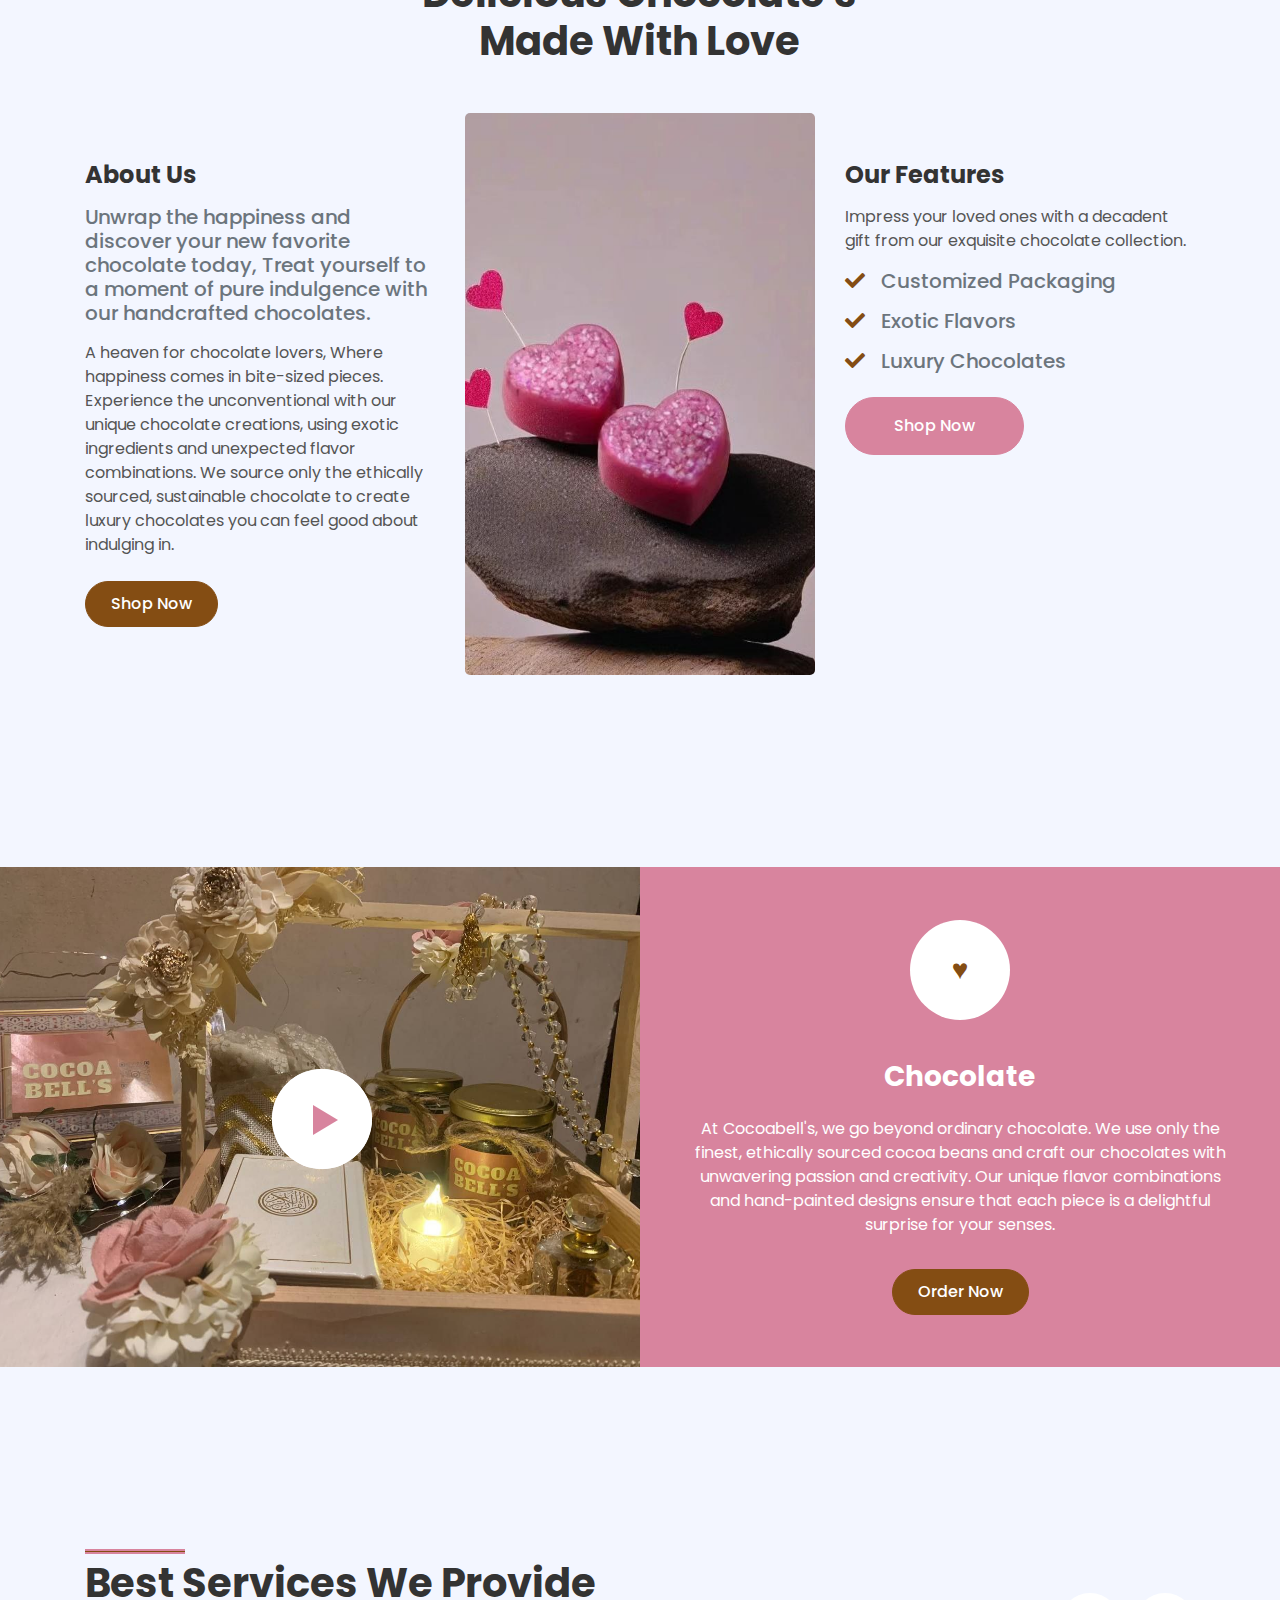
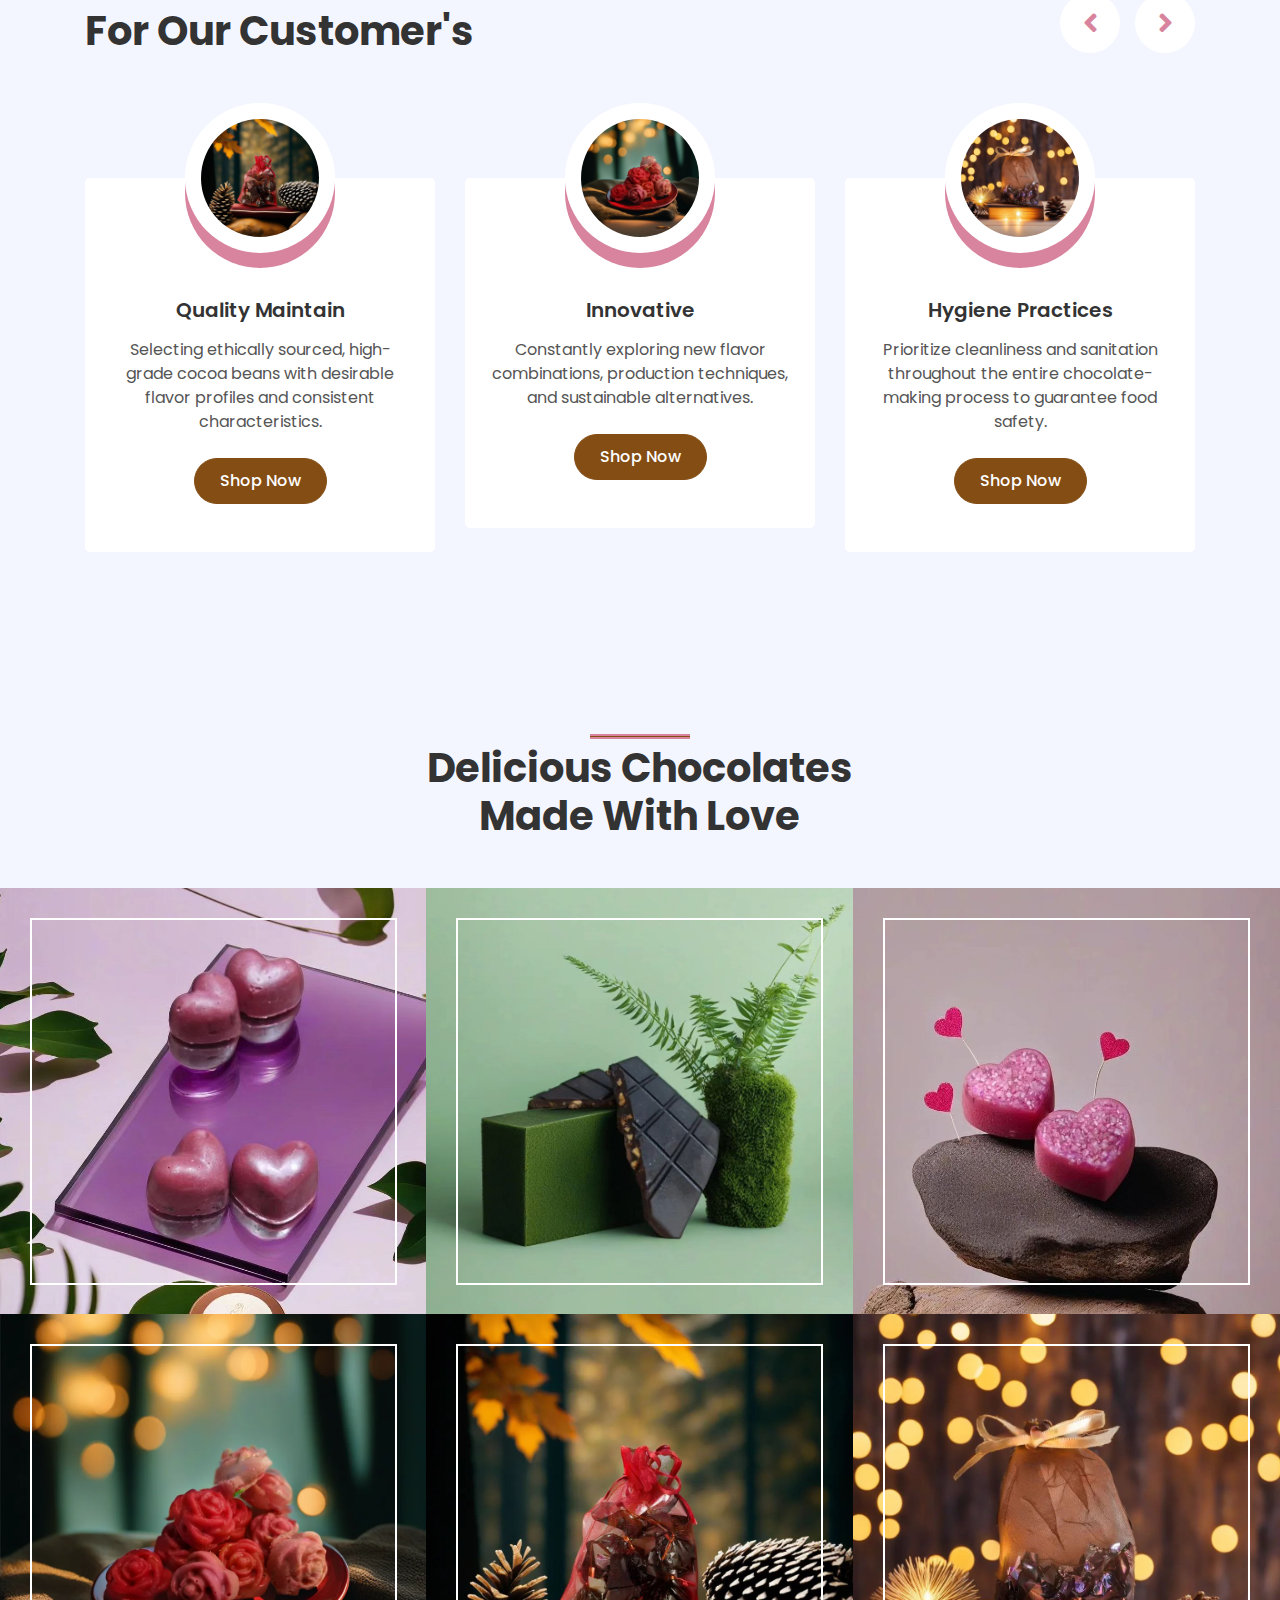
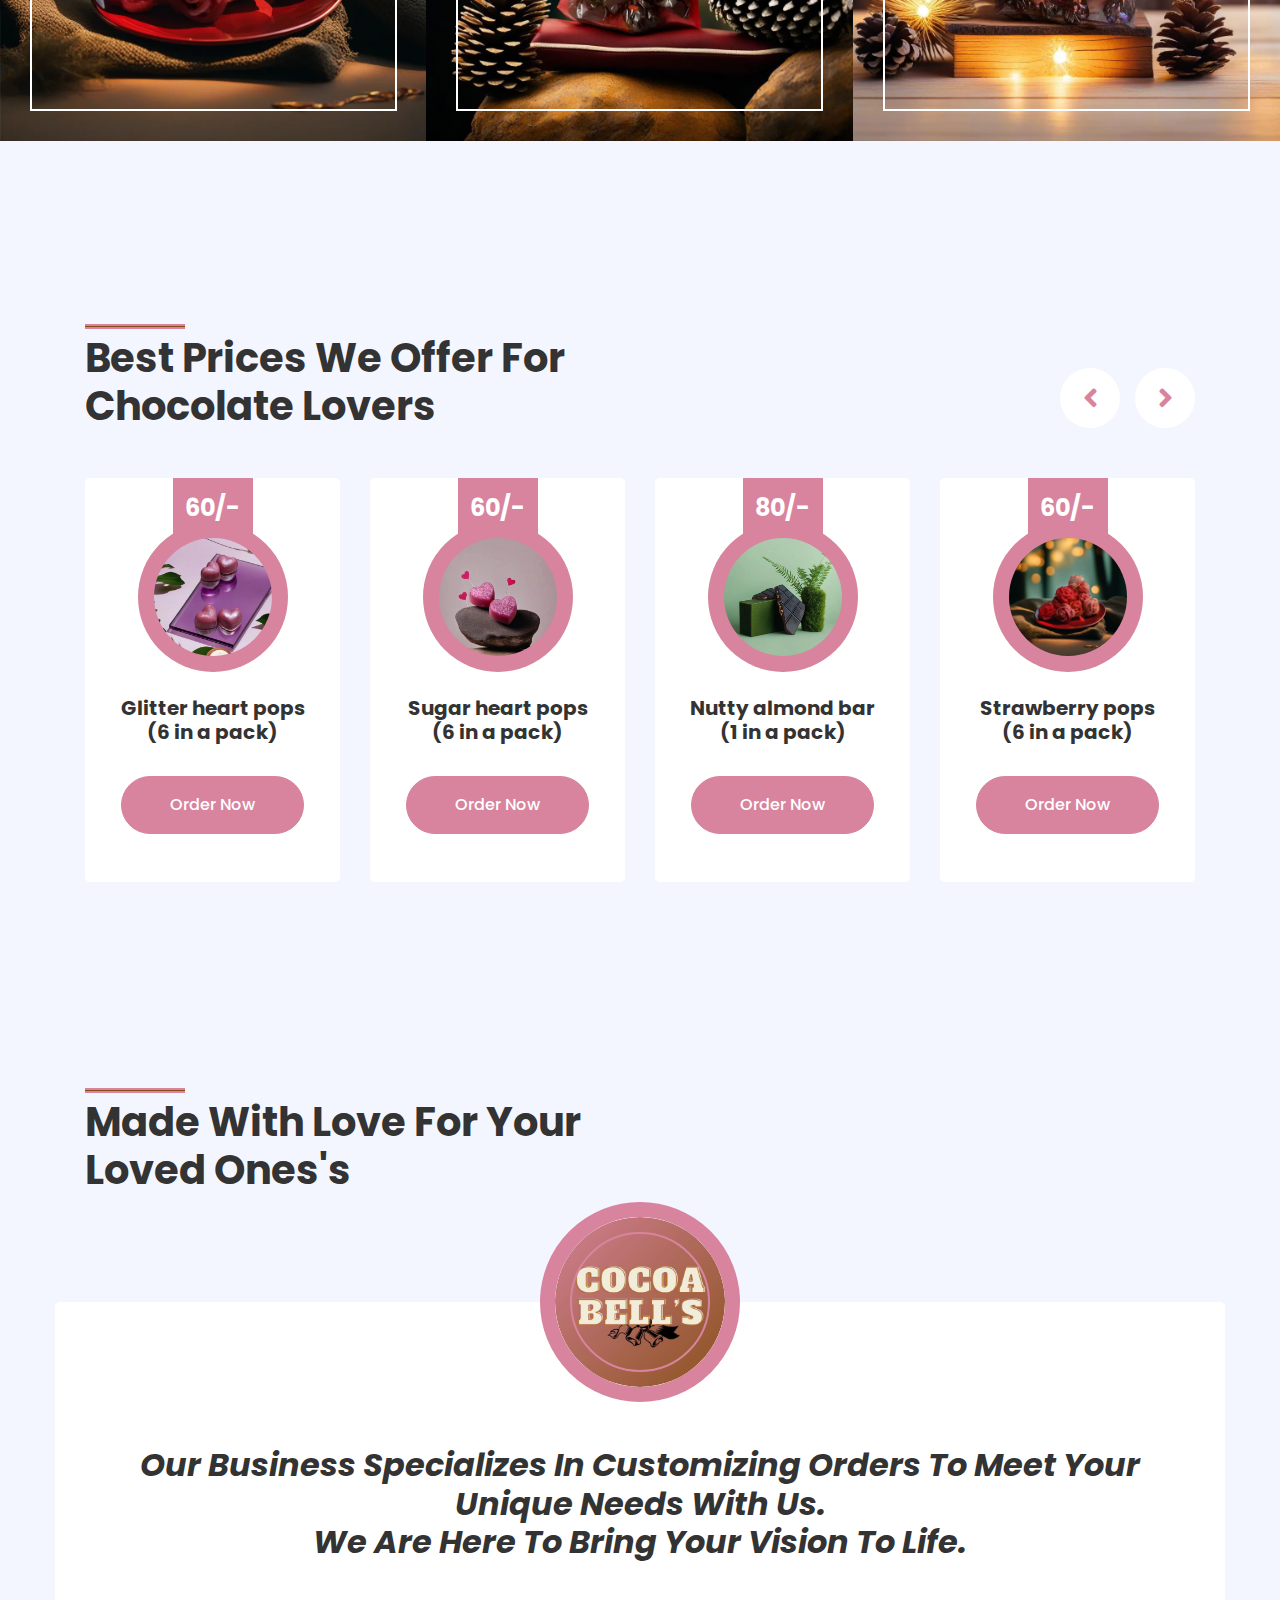
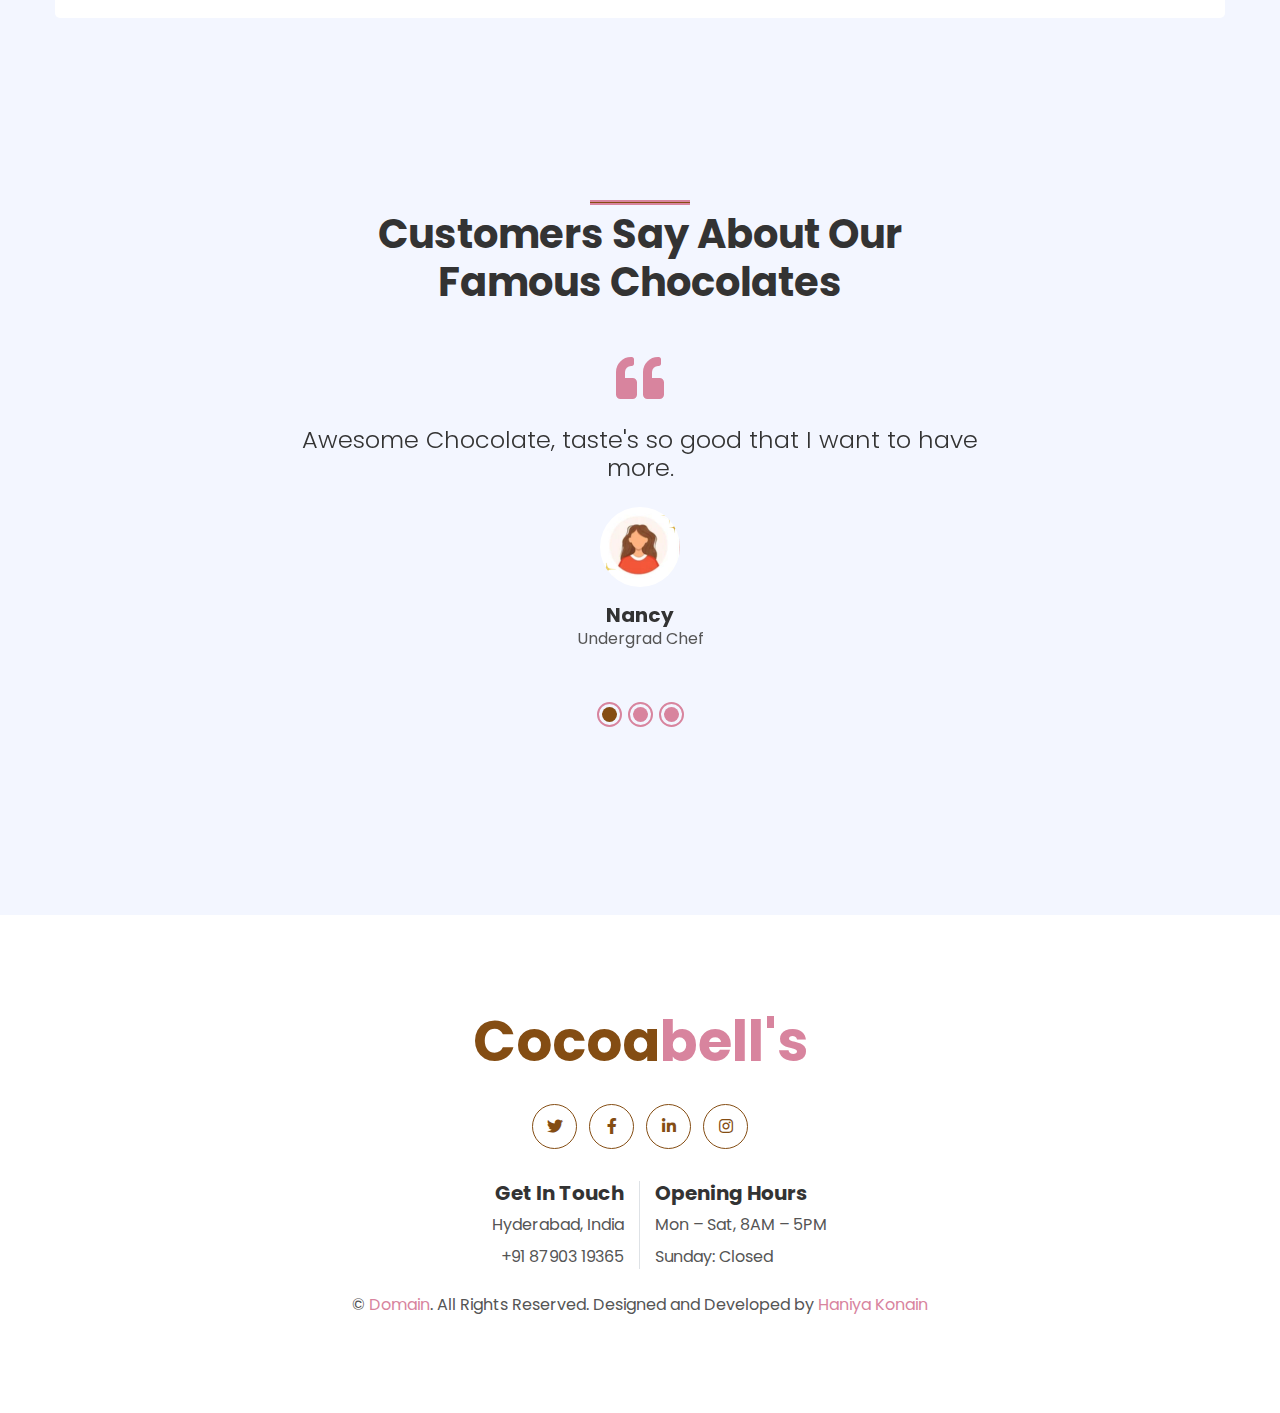
==== commit b2d6d3fb: "Update index.html" ====
--- a/index.html
+++ b/index.html
@@ -5,8 +5,6 @@
     <meta charset="utf-8">
     <title>Cocoa bell's - Chocolate Shop Website </title>
     <meta content="width=device-width, initial-scale=1.0" name="viewport">
-    <meta content="Free HTML Templates" name="keywords">
-    <meta content="Free HTML Templates" name="description">
     
 
     <!-- Favicon -->
@@ -100,7 +98,7 @@
         <div id="header-carousel" class="carousel slide" data-ride="carousel">
             <div class="carousel-inner">
                 <div class="carousel-item active">
-                    <img class="w-100" src="img/bag1.png" alt="Image">
+                    <img class="w-100" src="img/air7.jpg" alt="Image">
                     <div class="carousel-caption d-flex flex-column align-items-center justify-content-center">
                         <div class="p-3" style="max-width: 900px;">
                             <h4 class="text-white text-uppercase mb-md-3">Yummy & Delicious</h4>
@@ -110,7 +108,7 @@
                     </div>
                 </div>
                 <div class="carousel-item">
-                    <img class="w-100" src="img/bag2.png" alt="Image">
+                    <img class="w-100" src="img/air6.jpg" alt="Image">
                     <div class="carousel-caption d-flex flex-column align-items-center justify-content-center">
                         <div class="p-3" style="max-width: 900px;">
                             <h4 class="text-white text-uppercase mb-md-3">Yummy & Delicious</h4>
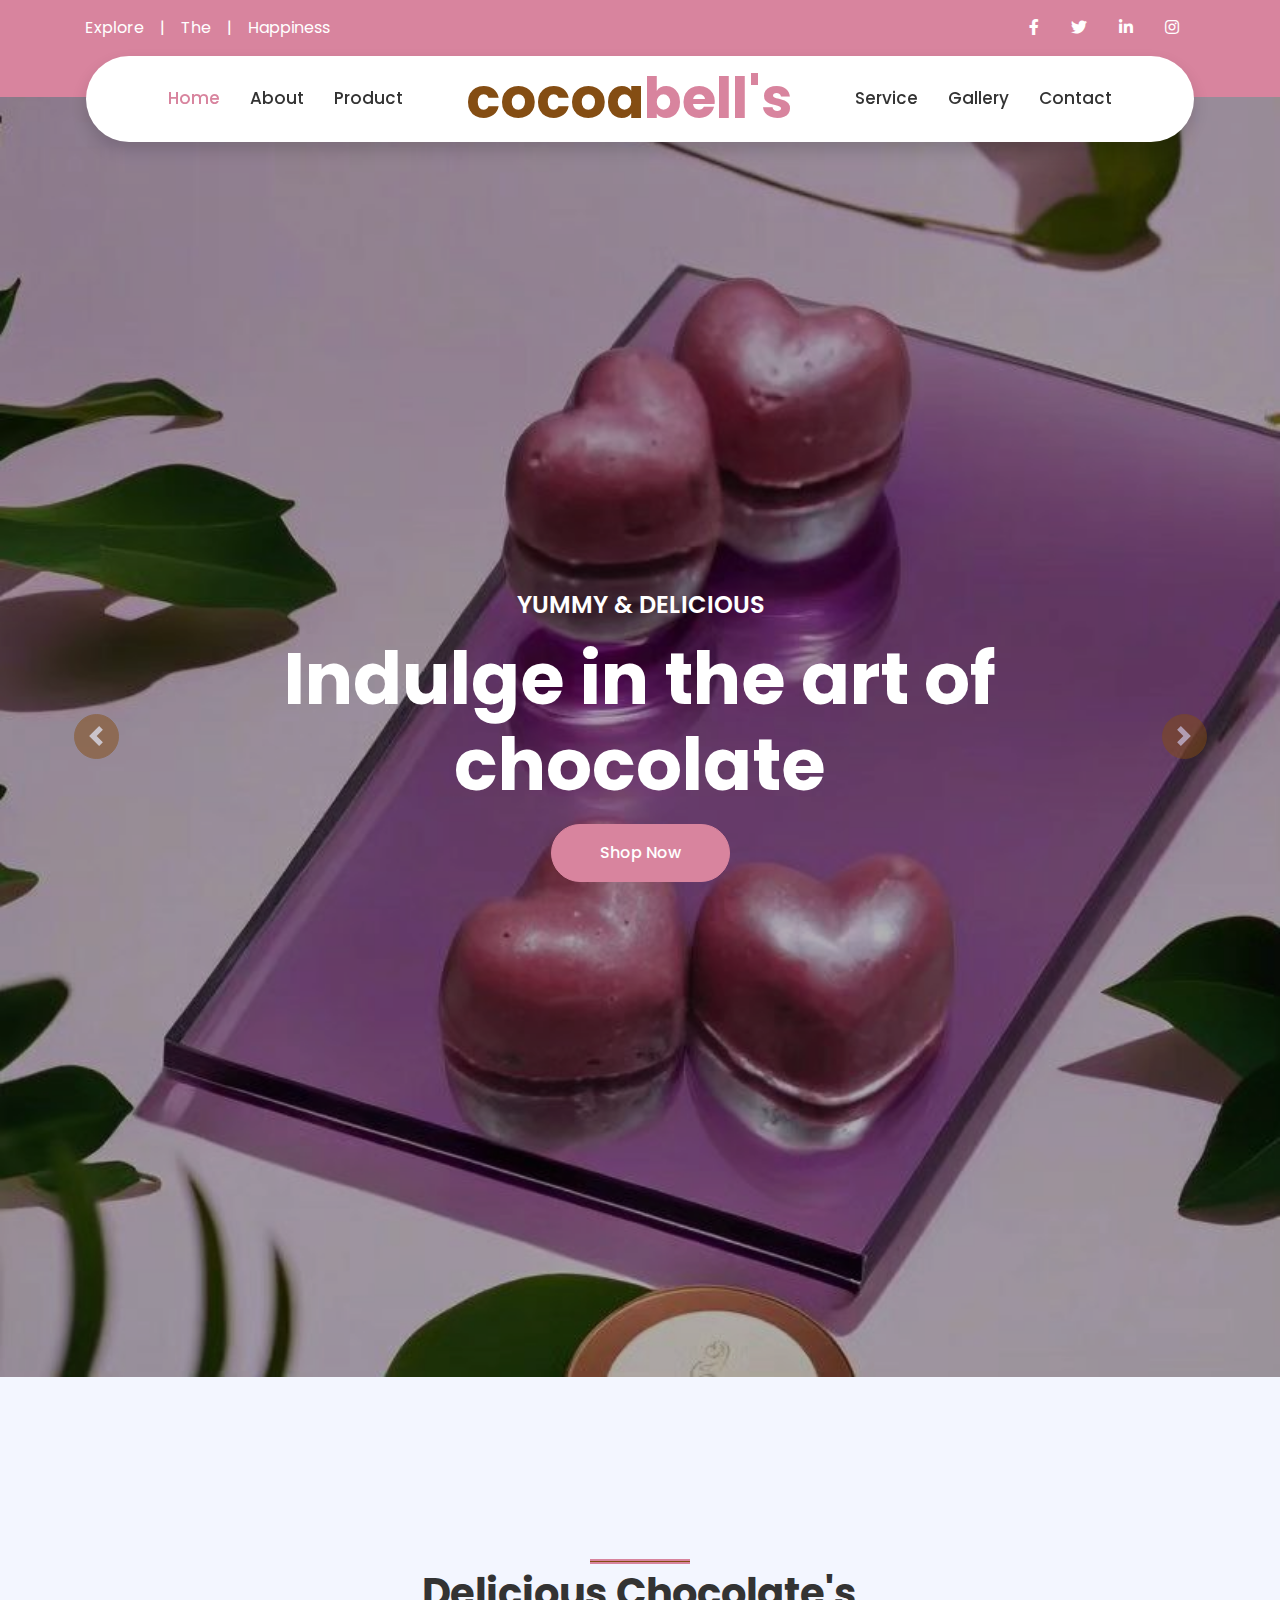
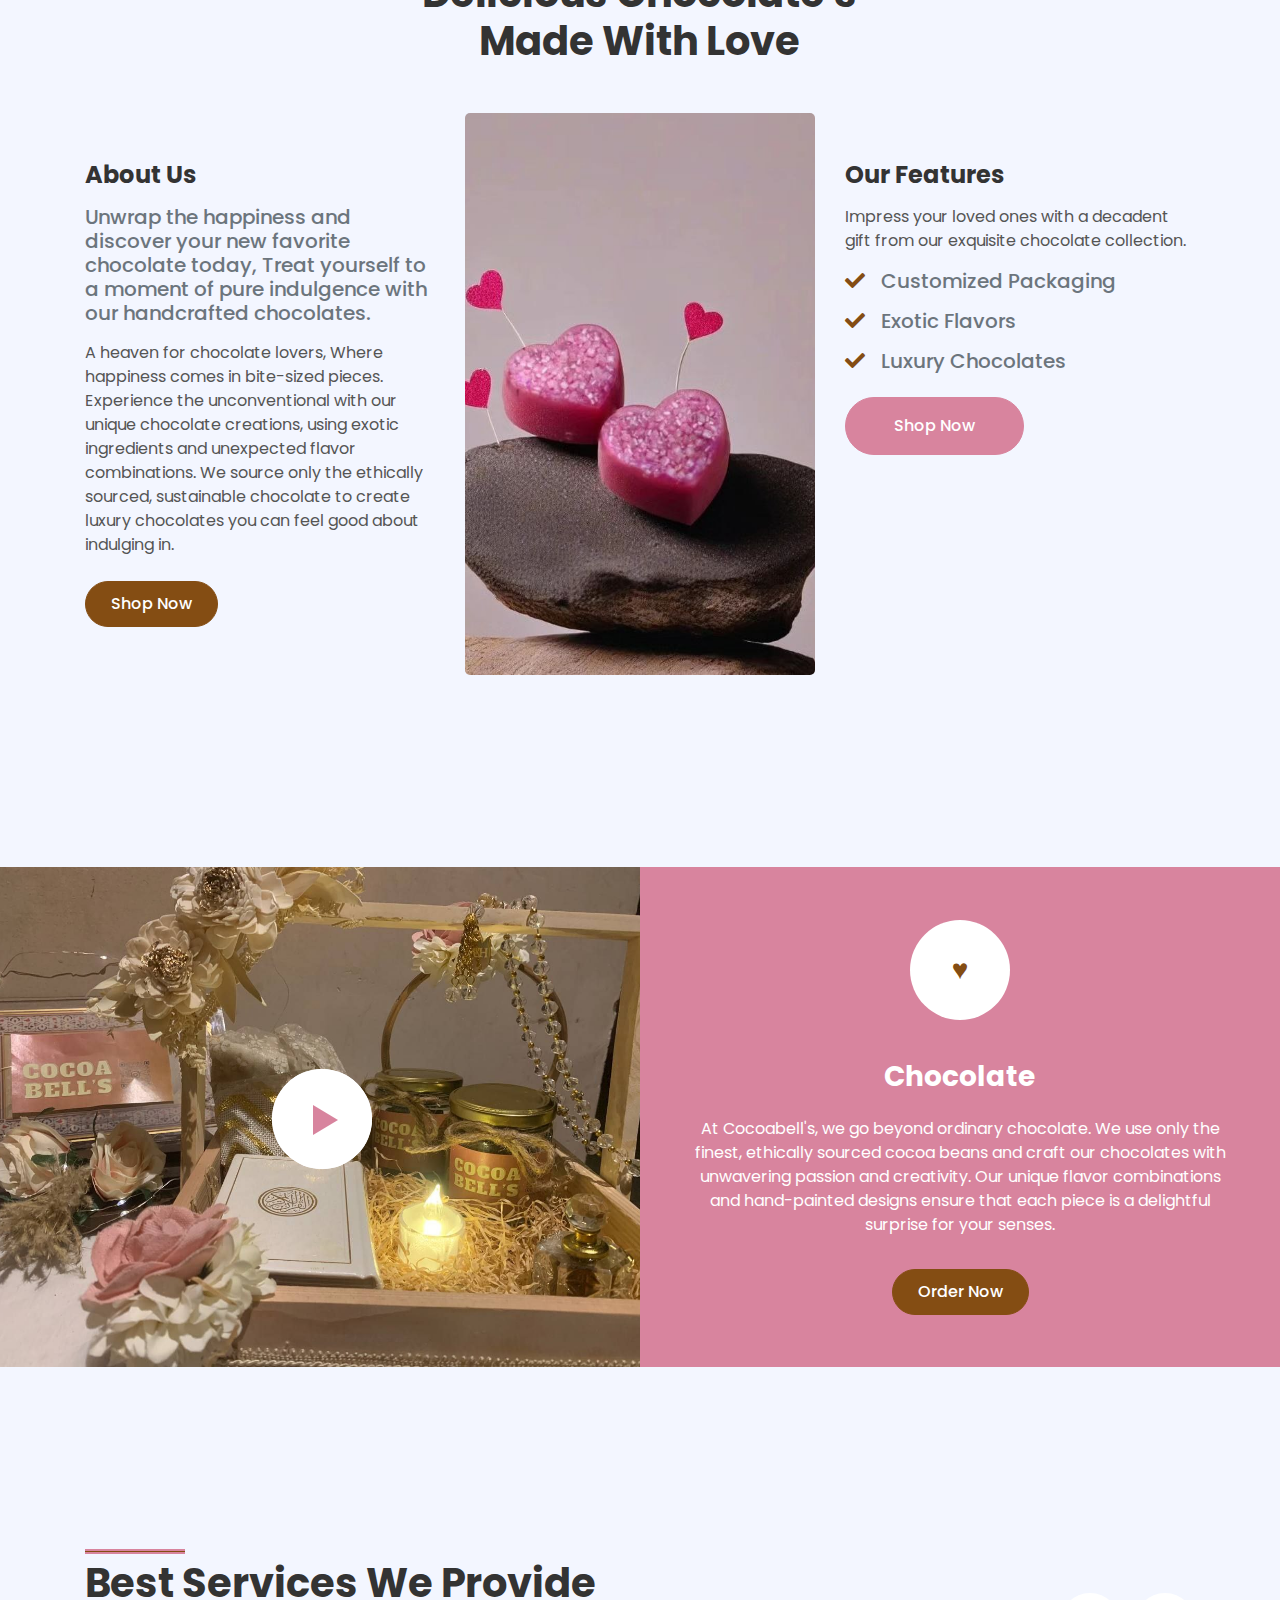
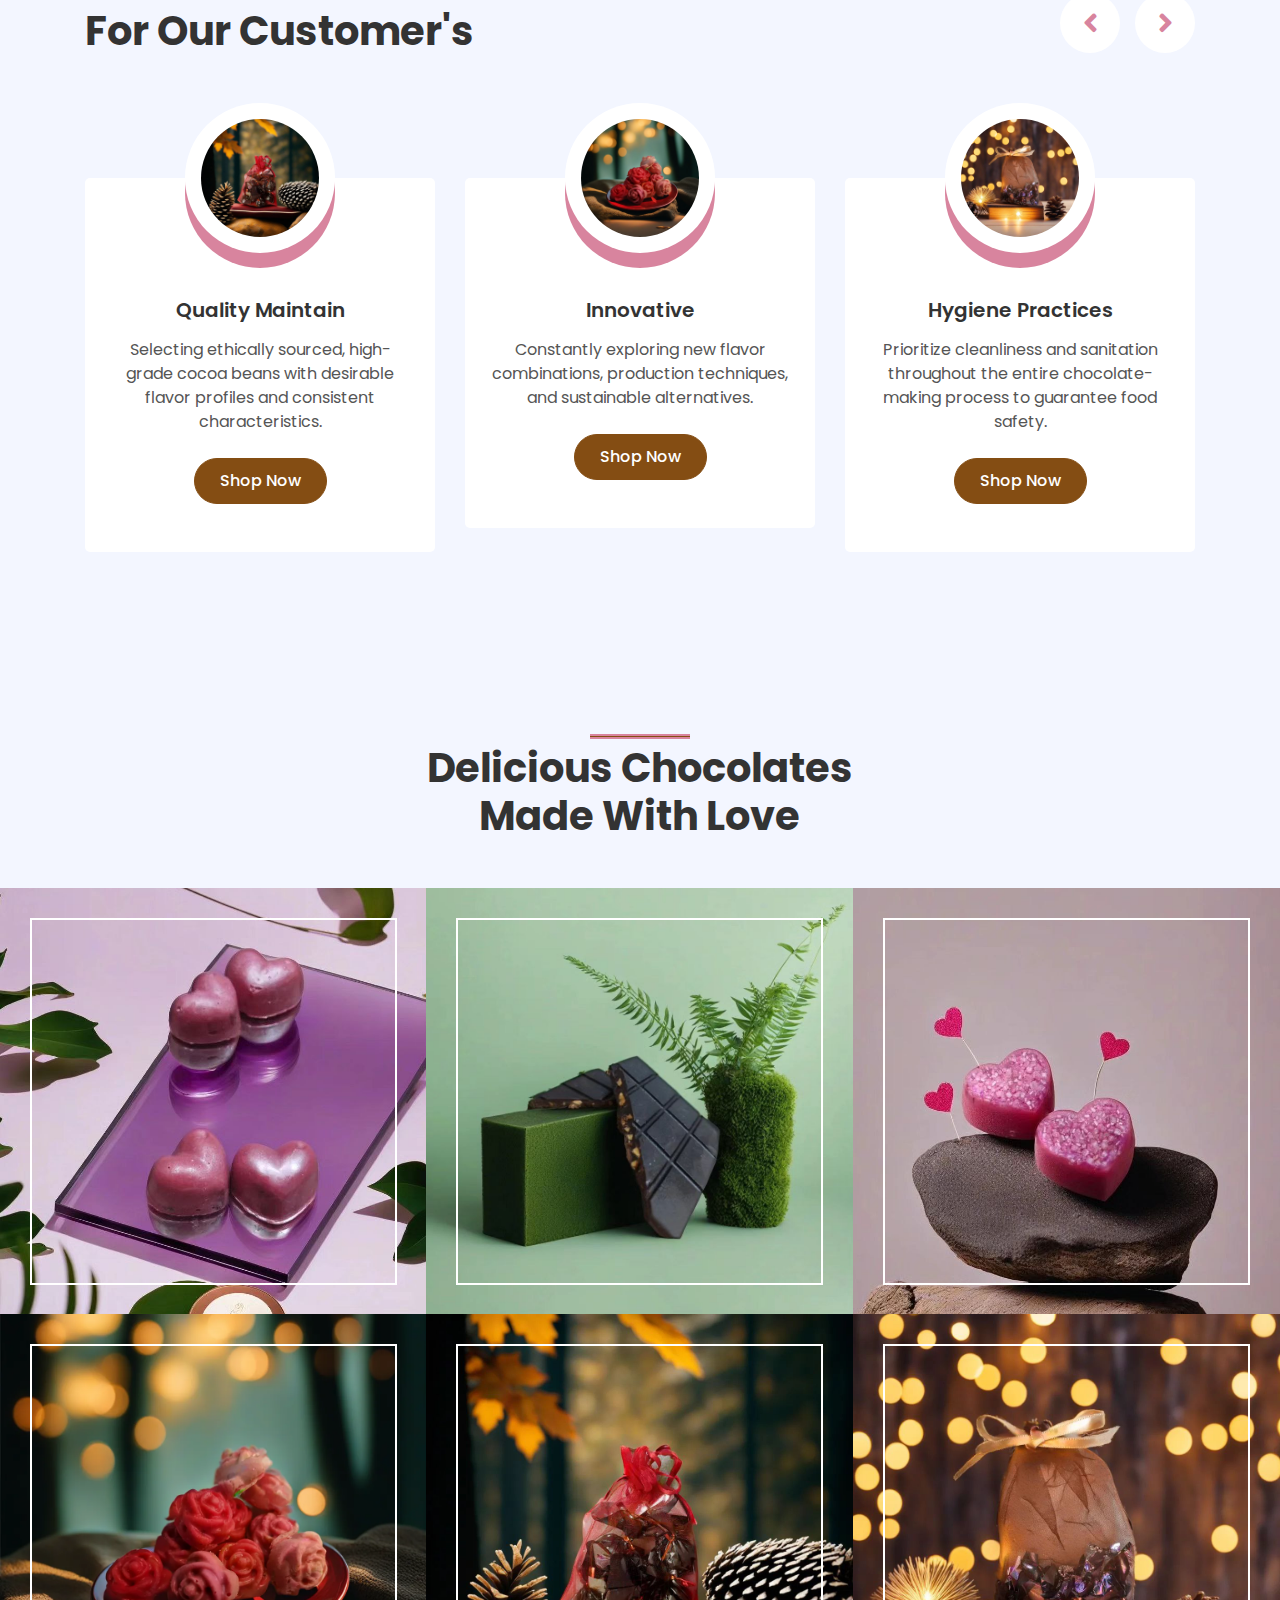
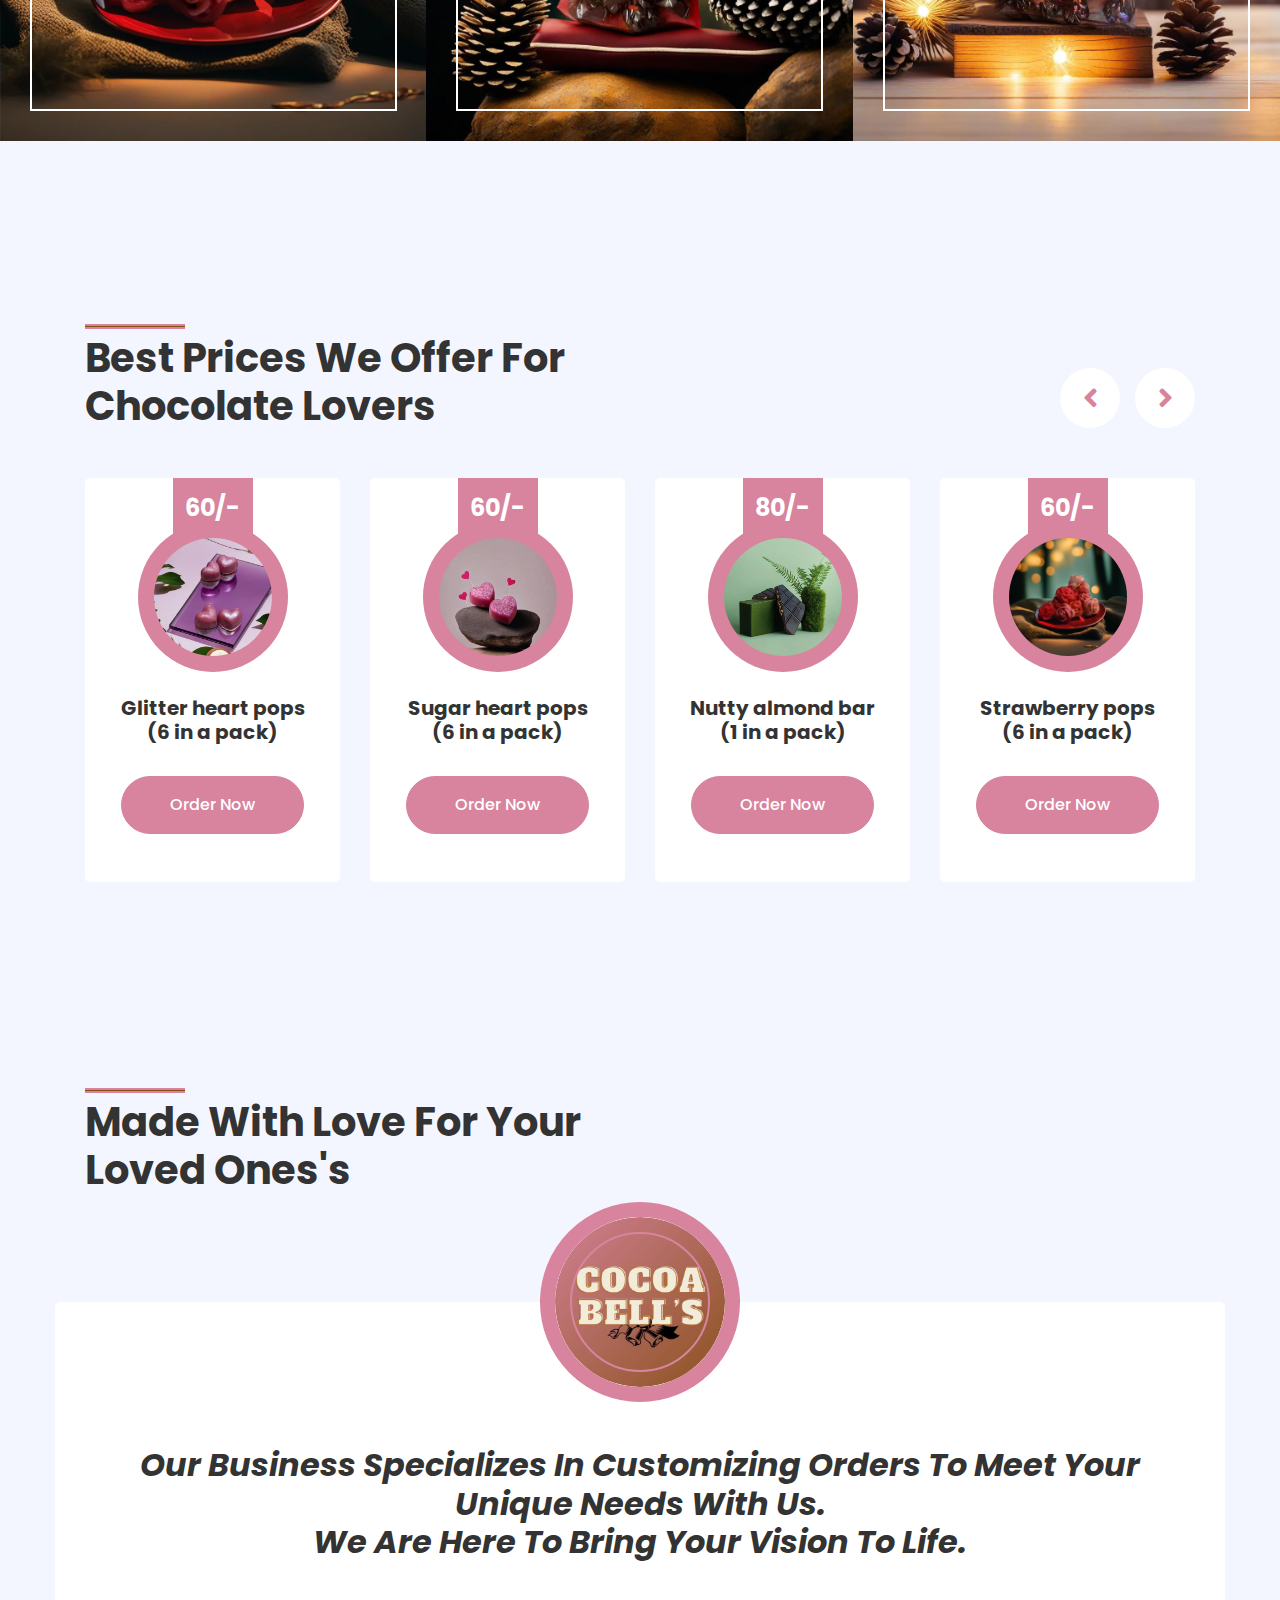
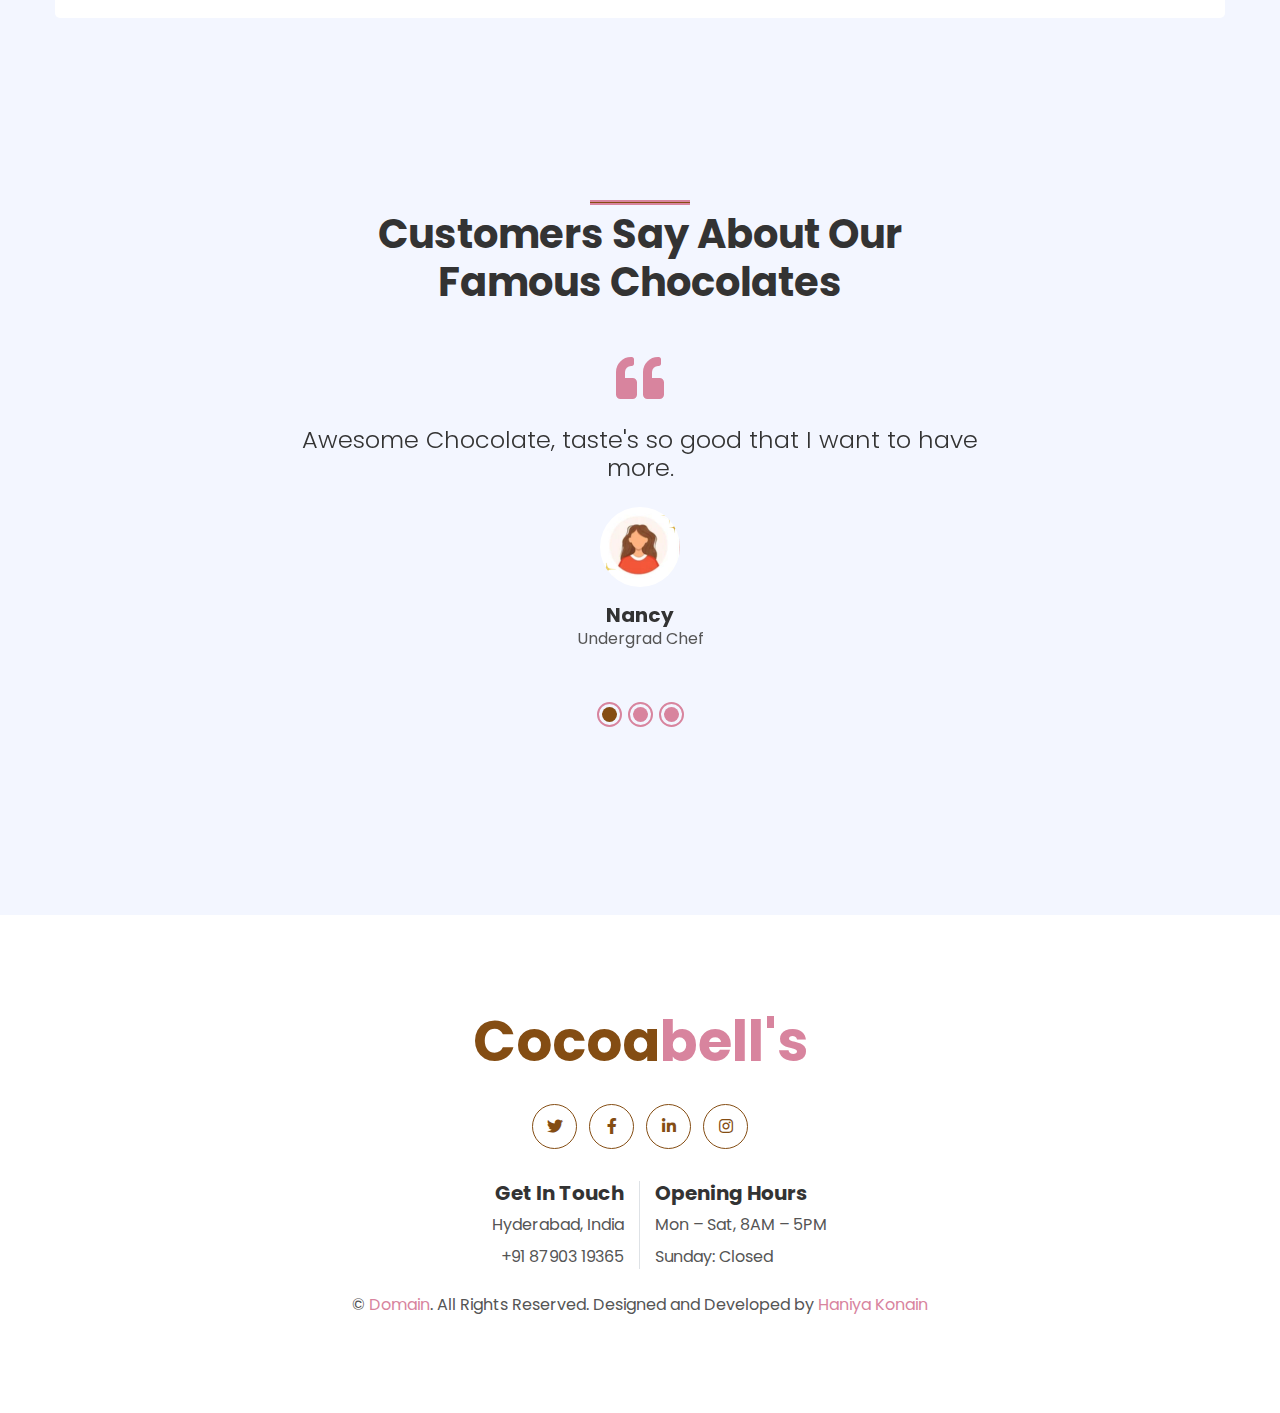
==== commit 6deb0591: "Update index.html" ====
--- a/index.html
+++ b/index.html
@@ -98,7 +98,7 @@
         <div id="header-carousel" class="carousel slide" data-ride="carousel">
             <div class="carousel-inner">
                 <div class="carousel-item active">
-                    <img class="w-100" src="img/air7.jpg" alt="Image">
+                    <img class="w-100" src="img/air1.jpg" alt="Image">
                     <div class="carousel-caption d-flex flex-column align-items-center justify-content-center">
                         <div class="p-3" style="max-width: 900px;">
                             <h4 class="text-white text-uppercase mb-md-3">Yummy & Delicious</h4>
@@ -108,7 +108,7 @@
                     </div>
                 </div>
                 <div class="carousel-item">
-                    <img class="w-100" src="img/air6.jpg" alt="Image">
+                    <img class="w-100" src="img/air2.jpg" alt="Image">
                     <div class="carousel-caption d-flex flex-column align-items-center justify-content-center">
                         <div class="p-3" style="max-width: 900px;">
                             <h4 class="text-white text-uppercase mb-md-3">Yummy & Delicious</h4>
@@ -445,7 +445,7 @@
                         </div>
                         <div class="text-center">
                             <i class="fa fa-3x fa-quote-left text-primary mb-4"></i>
-                            <h4 class="font-weight-light mb-4">The chocolates were beautifully packaged and arrived fresh and delicious. I highly recommend this shop!</h4>
+                            <h4 class="font-weight-light mb-4">The chocolates were beautifully packed, arrived fresh, and tasted delicious. I highly recommend this shop!</h4>
                             <img class="img-fluid mx-auto mb-3" src="img/2.jpg" alt="">
                             <h5 class="font-weight-bold m-0">Haniya</h5>
                             <span>Undergrad Software Engineer</span>
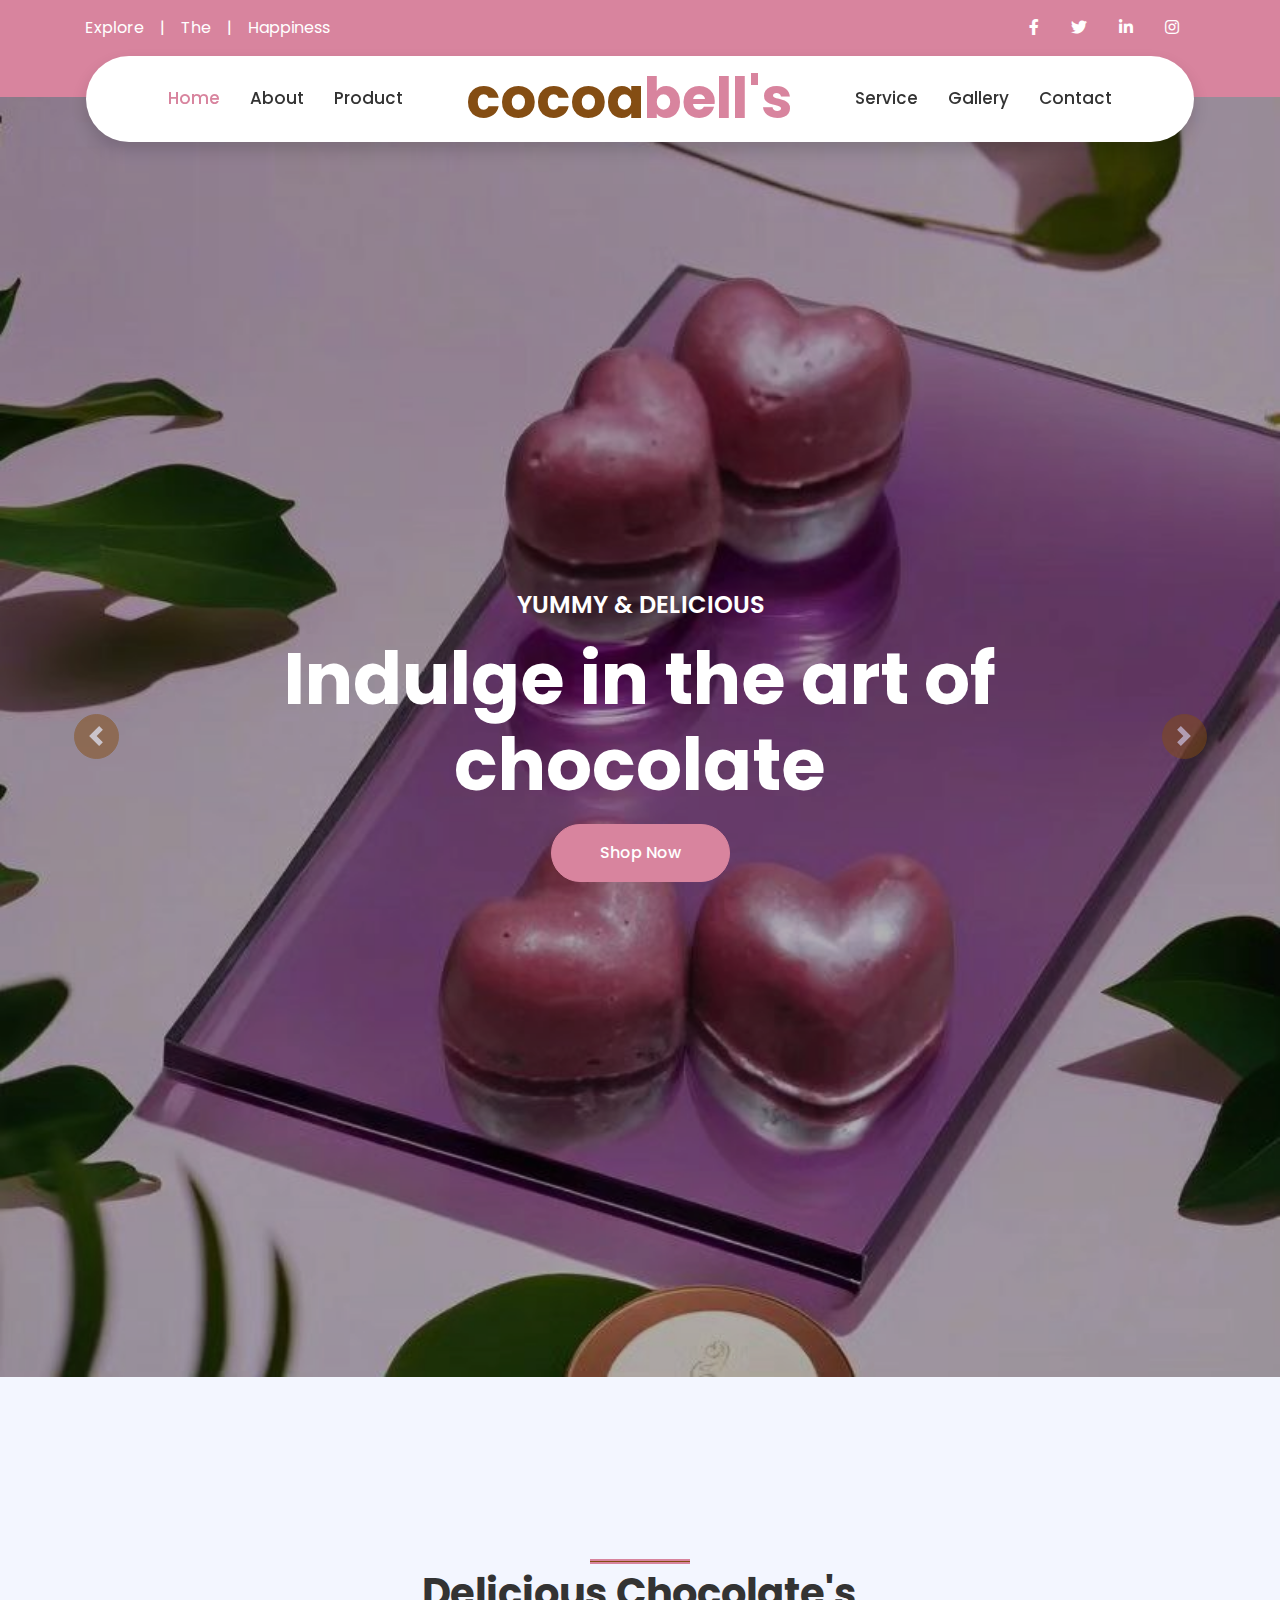
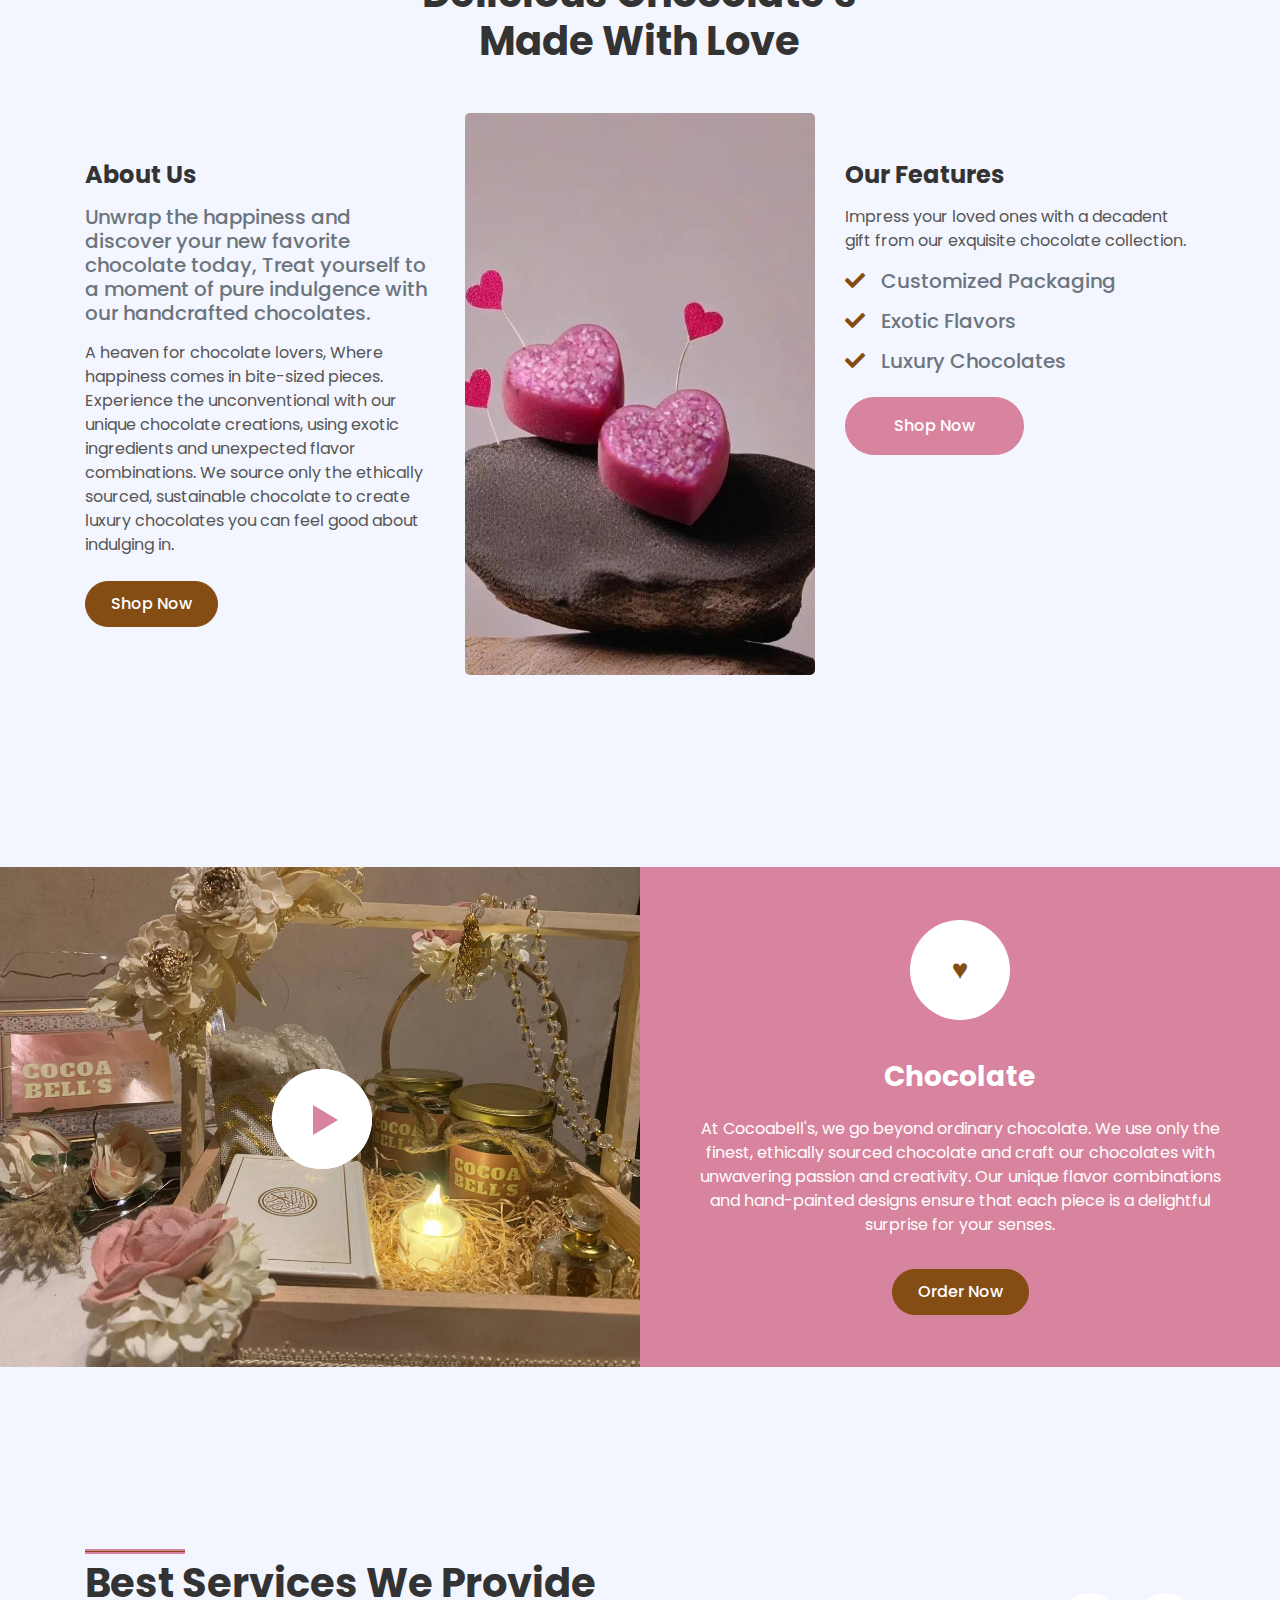
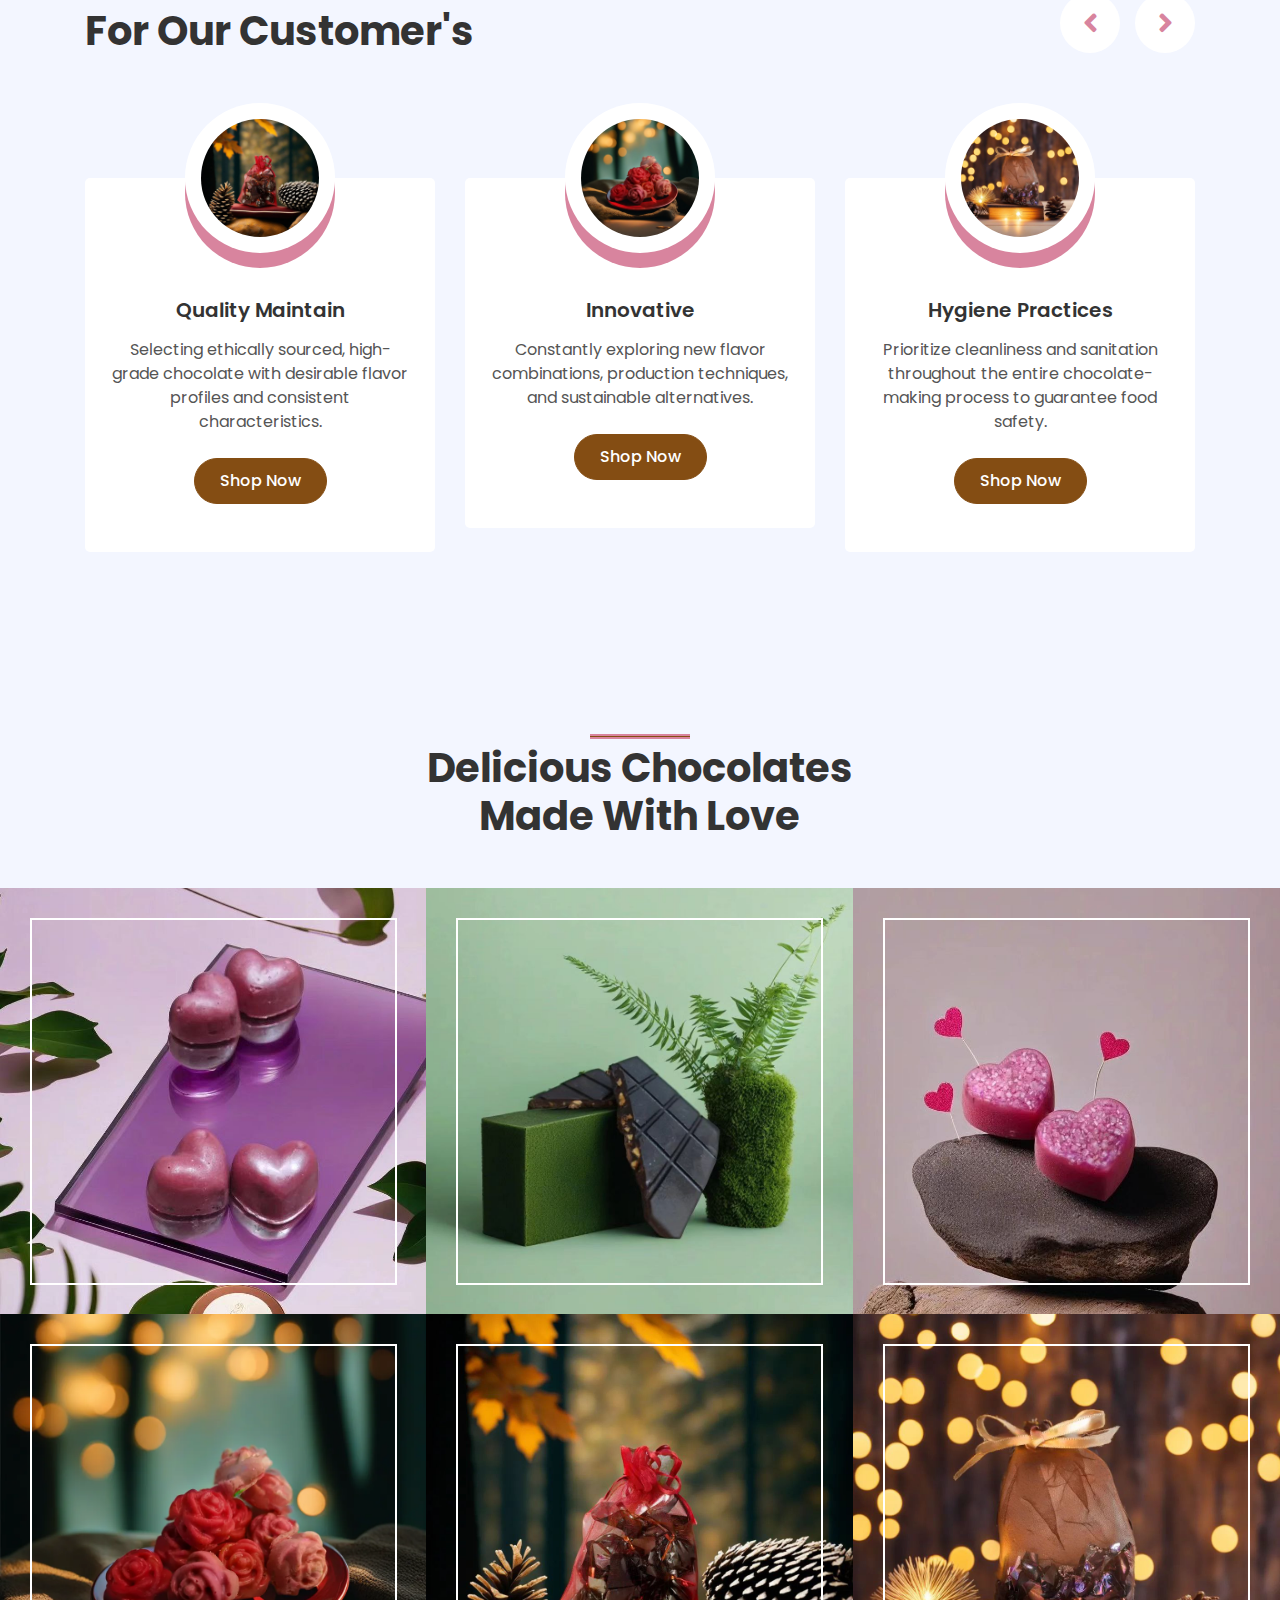
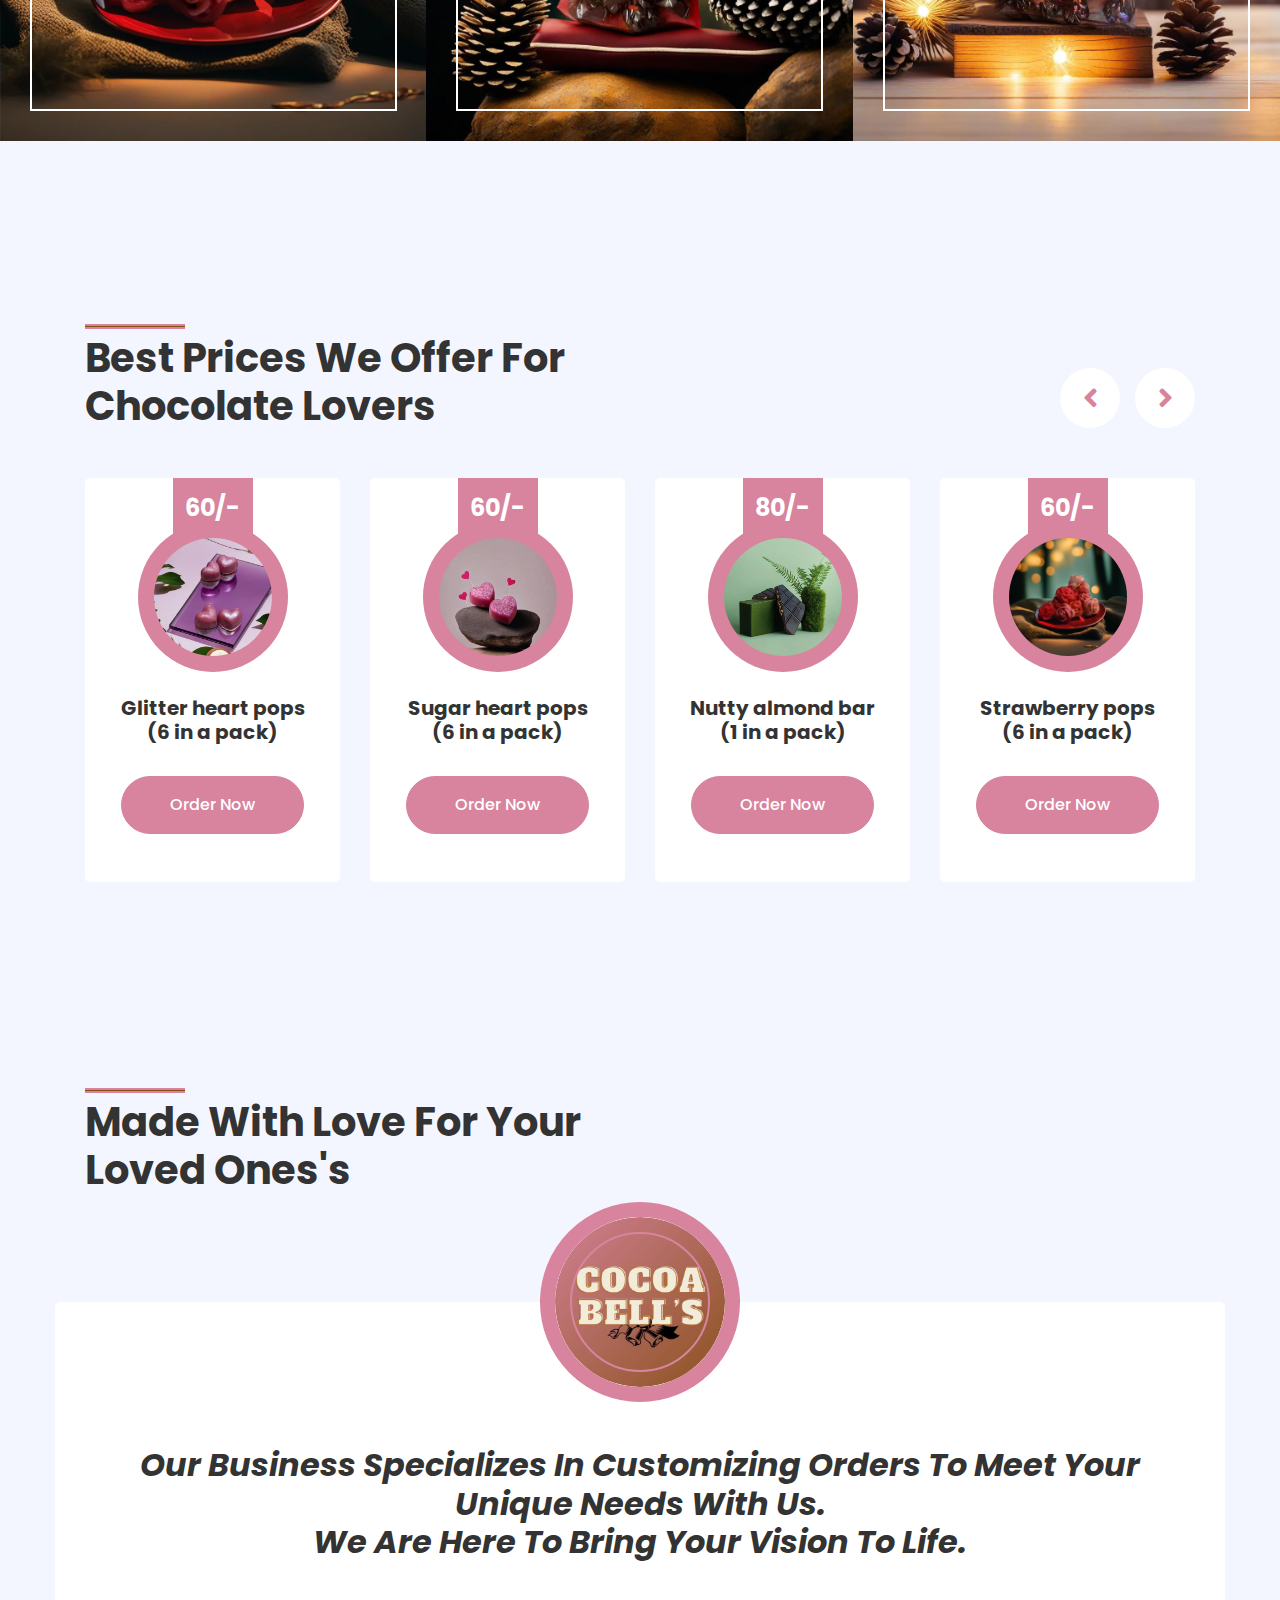
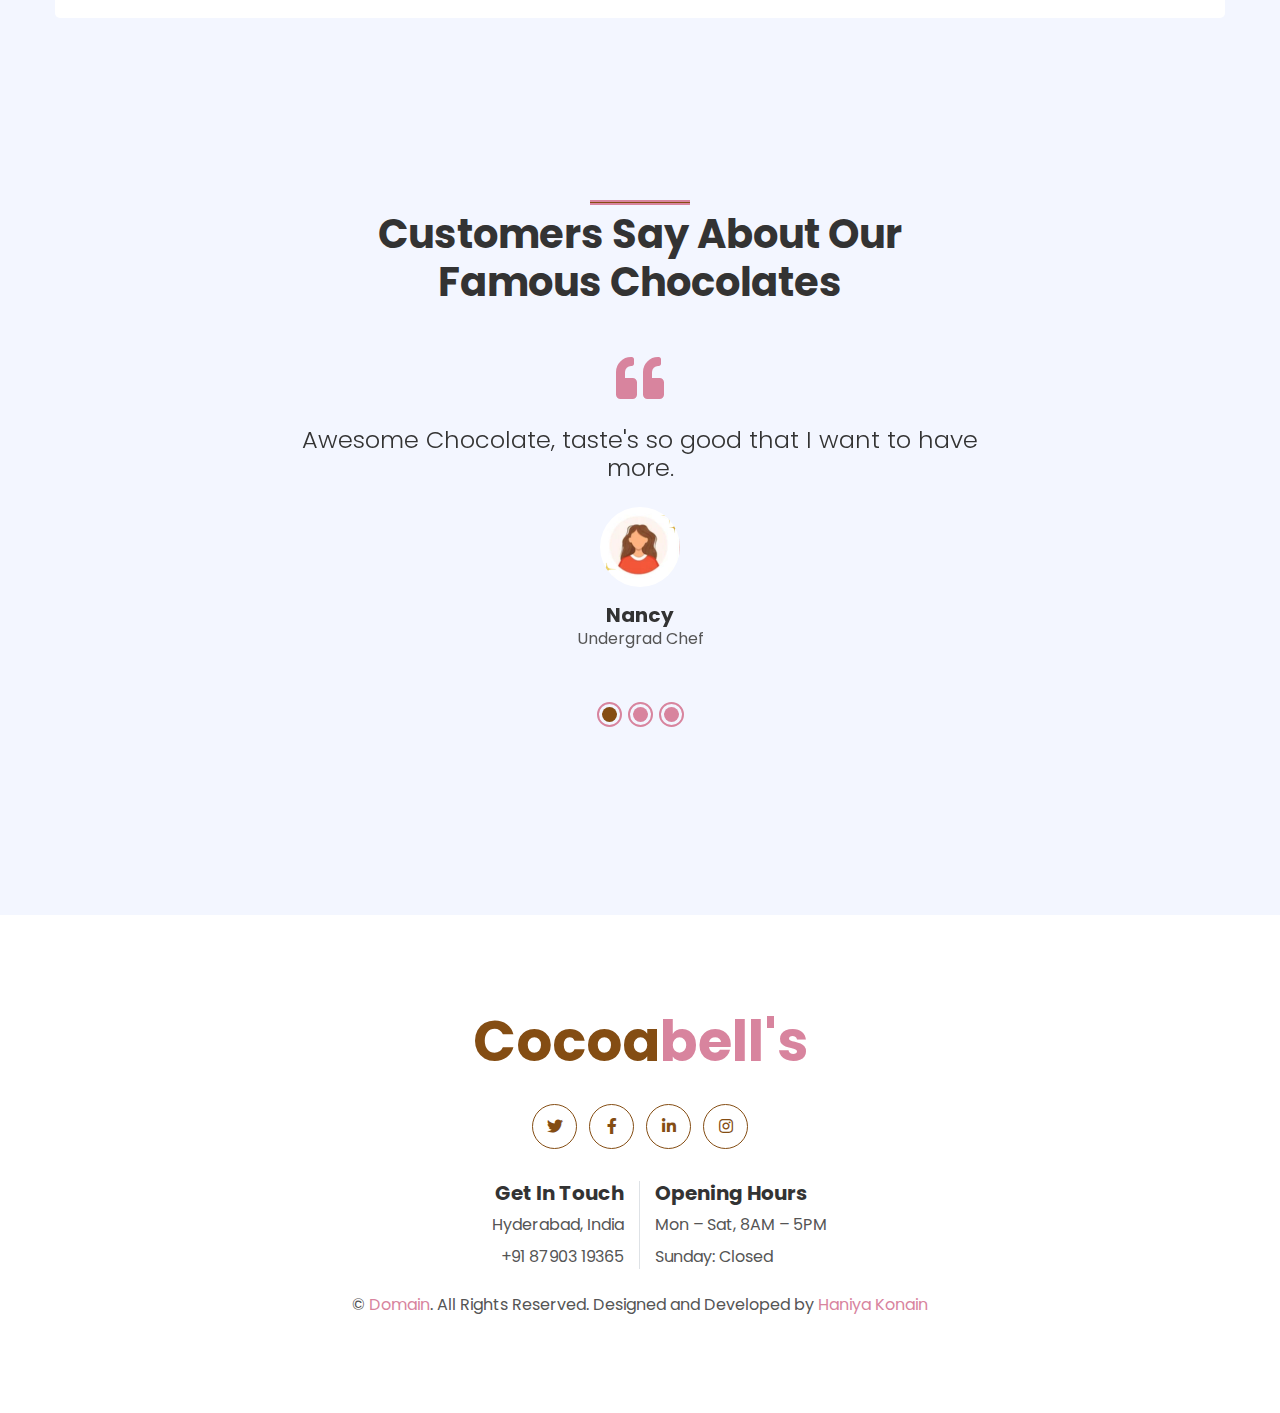
==== commit ea99fd58: "Update index.html" ====
--- a/index.html
+++ b/index.html
@@ -191,7 +191,7 @@
                         <h3 class="font-weight-bold text-secondary mb-0">&hearts;</h3>
                     </div>
                     <h3 class="font-weight-bold text-white mt-3 mb-4">Chocolate</h3>
-                    <p class="text-white mb-4">At Cocoabell's, we go beyond ordinary chocolate. We use only the finest, ethically sourced cocoa beans and craft our chocolates with unwavering passion and creativity. Our unique flavor combinations and hand-painted designs ensure that each piece is a delightful surprise for your senses.</p>
+                    <p class="text-white mb-4">At Cocoabell's, we go beyond ordinary chocolate. We use only the finest, ethically sourced chocolate and craft our chocolates with unwavering passion and creativity. Our unique flavor combinations and hand-painted designs ensure that each piece is a delightful surprise for your senses.</p>
                     <a href="https://www.instagram.com/cocoabells_?igsh=MjY2YzNqanFwcHRv" class="btn btn-secondary mt-2">Order Now</a>
                 </div>
             </div>
@@ -237,7 +237,7 @@
                             </div>
                             <div class="position-relative text-center bg-light rounded p-4 pb-5" style="margin-top: -75px;">
                                 <h5 class="font-weight-semi-bold mt-5 mb-3 pt-5">Quality Maintain</h5>
-                                <p>Selecting ethically sourced, high-grade cocoa beans with desirable flavor profiles and consistent characteristics.</p>
+                                <p>Selecting ethically sourced, high-grade chocolate with desirable flavor profiles and consistent characteristics.</p>
                                 <a href="https://www.instagram.com/cocoabells_?igsh=MjY2YzNqanFwcHRv" class="btn btn-secondary mt-2">Shop Now</a>
                             </div>
                         </div>
@@ -488,7 +488,7 @@
                     </div>
                 </div>
                 <div class="col-12">
-                    <p class="m-0">&copy; <a href="#">Domain</a>. All Rights Reserved. Designed and Developed by <a href="https://www.linkedin.com/in/haniya-konain-210882251?utm_source=share&utm_campaign=share_via&utm_content=profile&utm_medium=android_app">Haniya Konain</a>
+                    <p class="m-0">&copy; <a href="https://www.godaddy.com/en-in">Domain</a>. All Rights Reserved. Designed and Developed by <a href="https://www.linkedin.com/in/haniya-konain-210882251?utm_source=share&utm_campaign=share_via&utm_content=profile&utm_medium=android_app">Haniya Konain</a>
                     </p>
                 </div>
             </div>
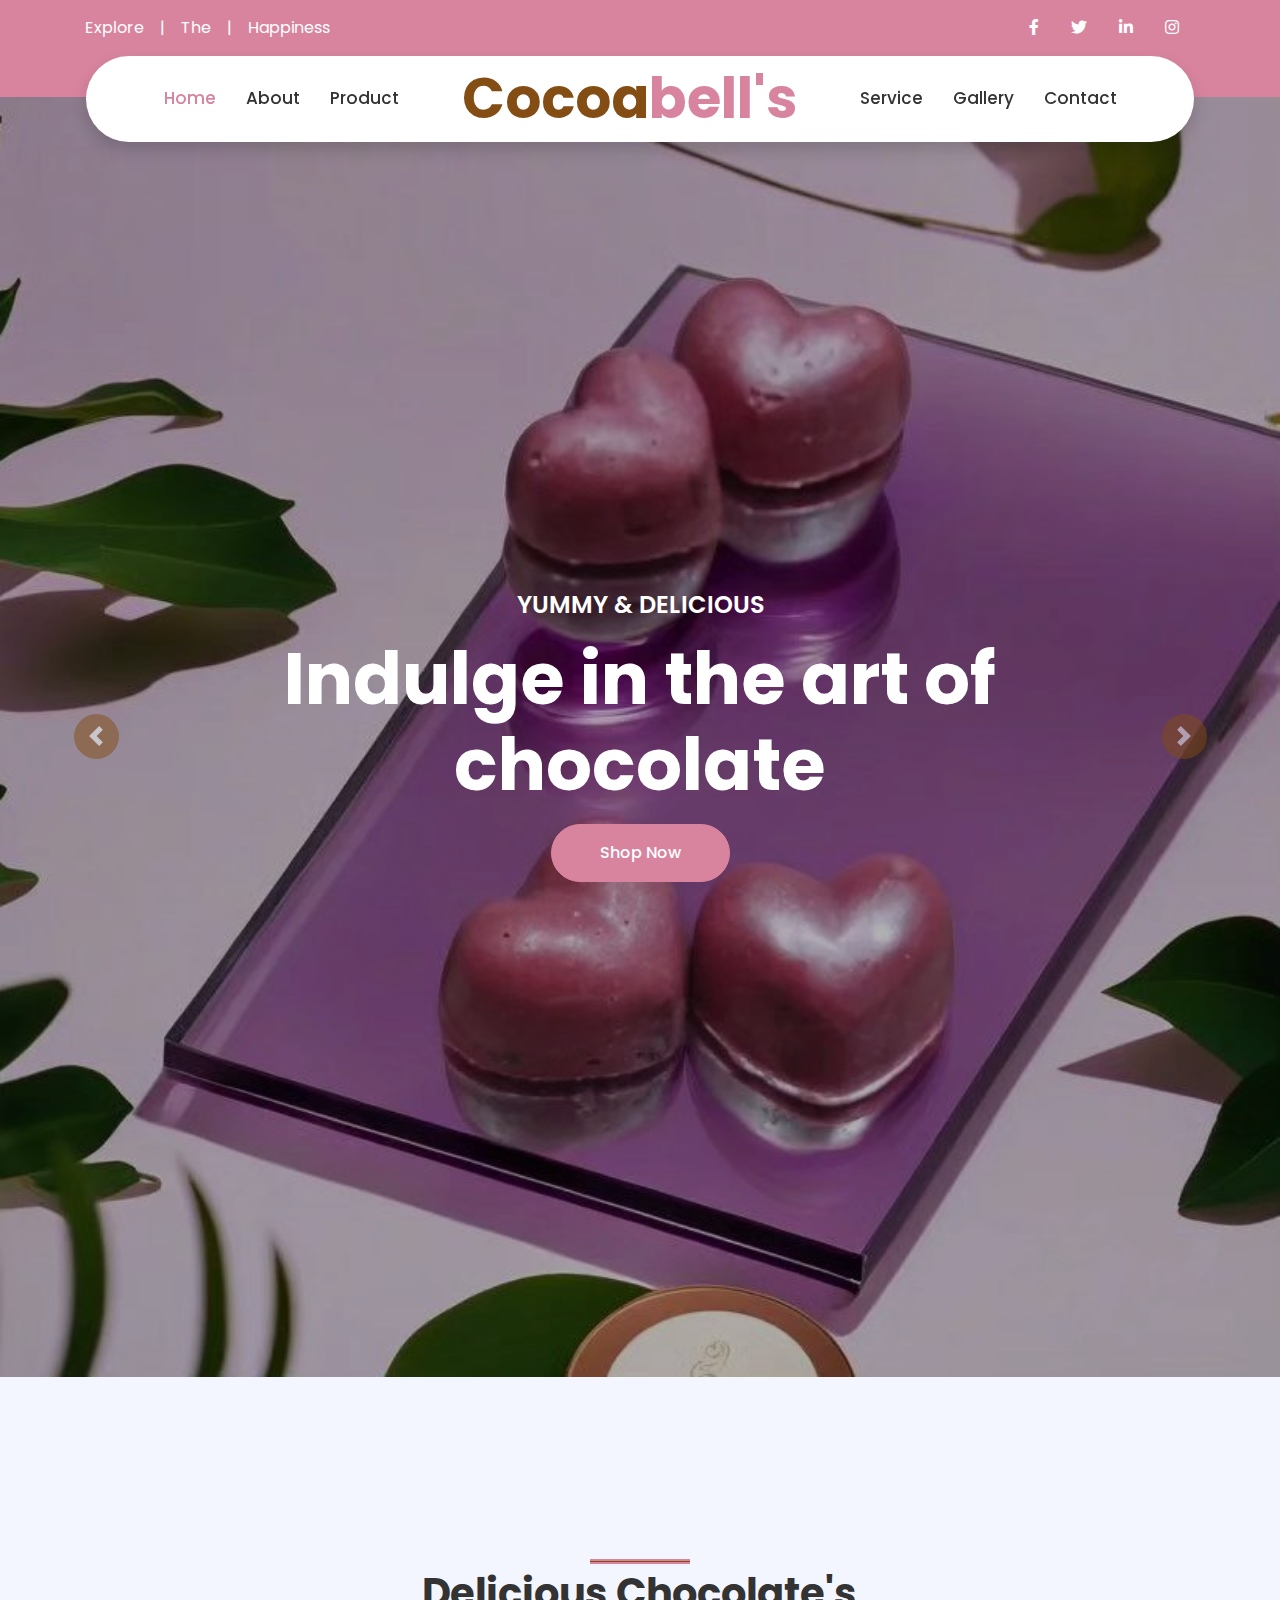
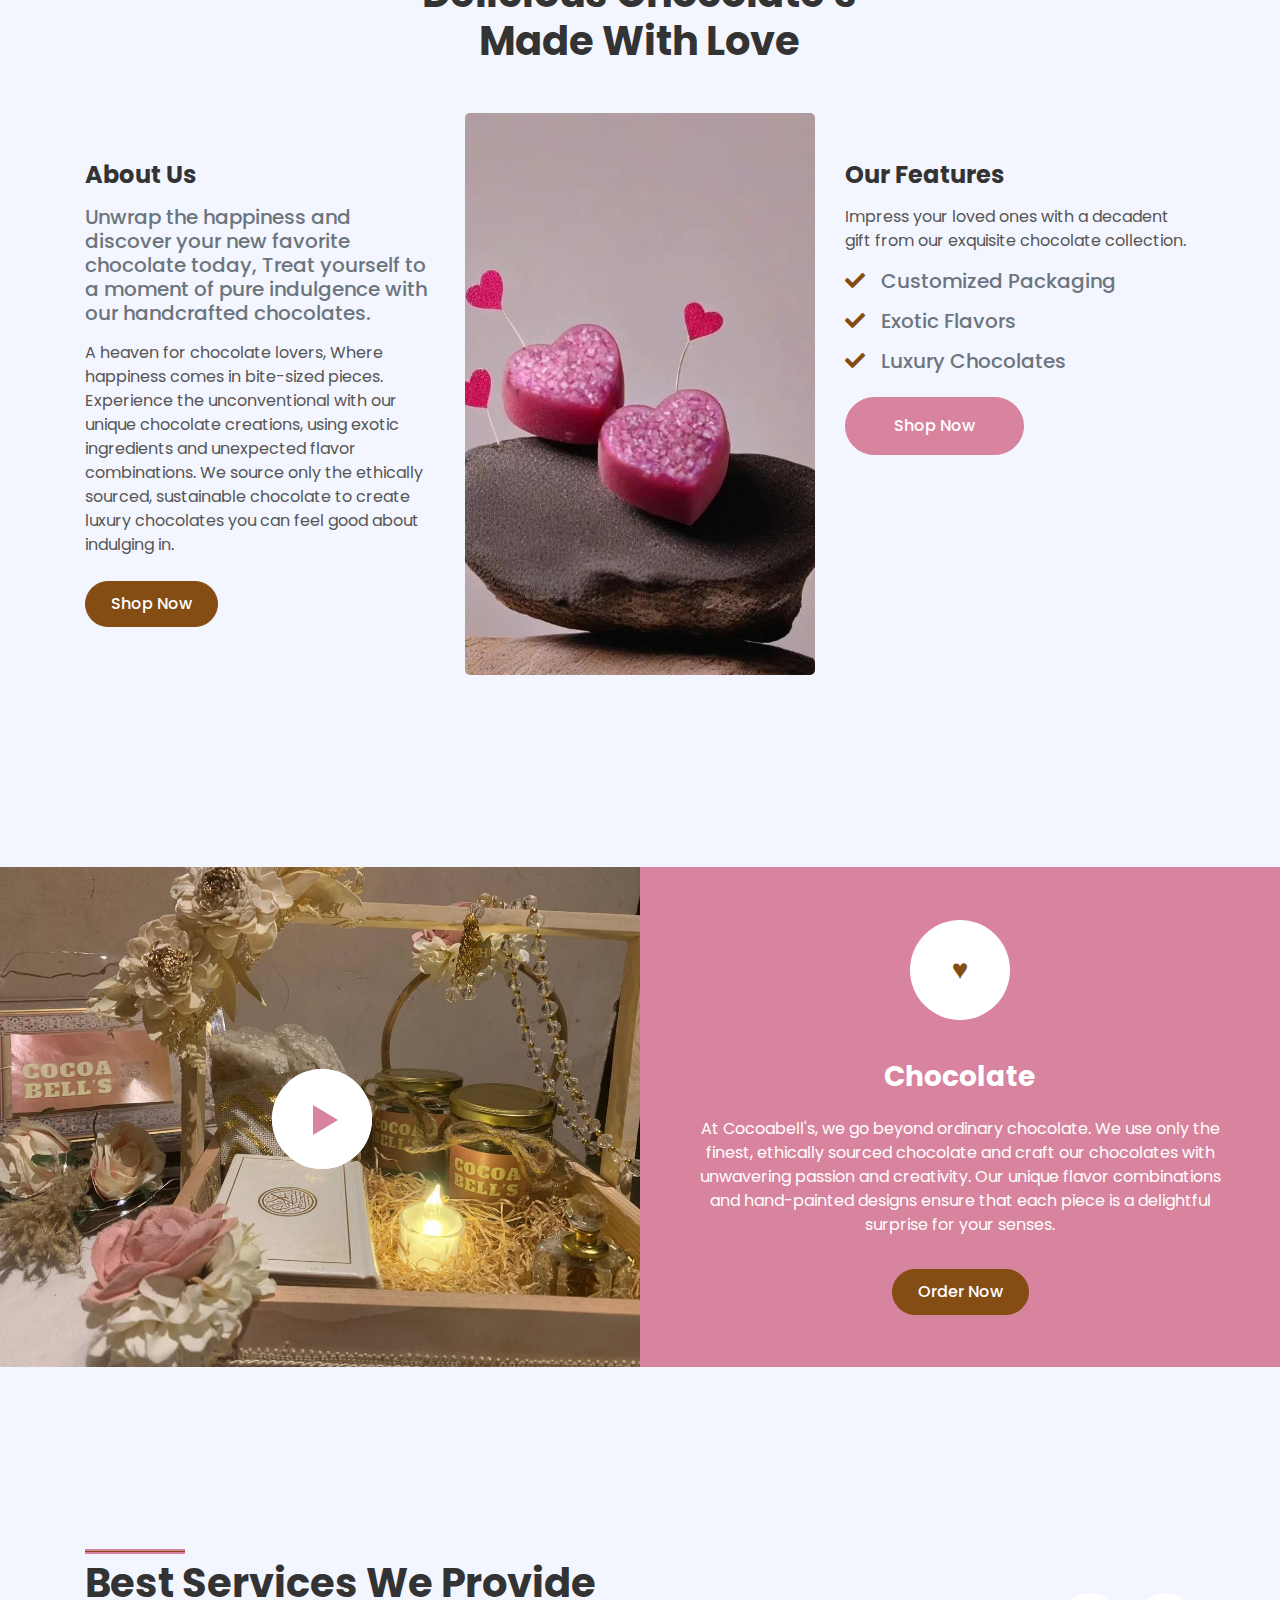
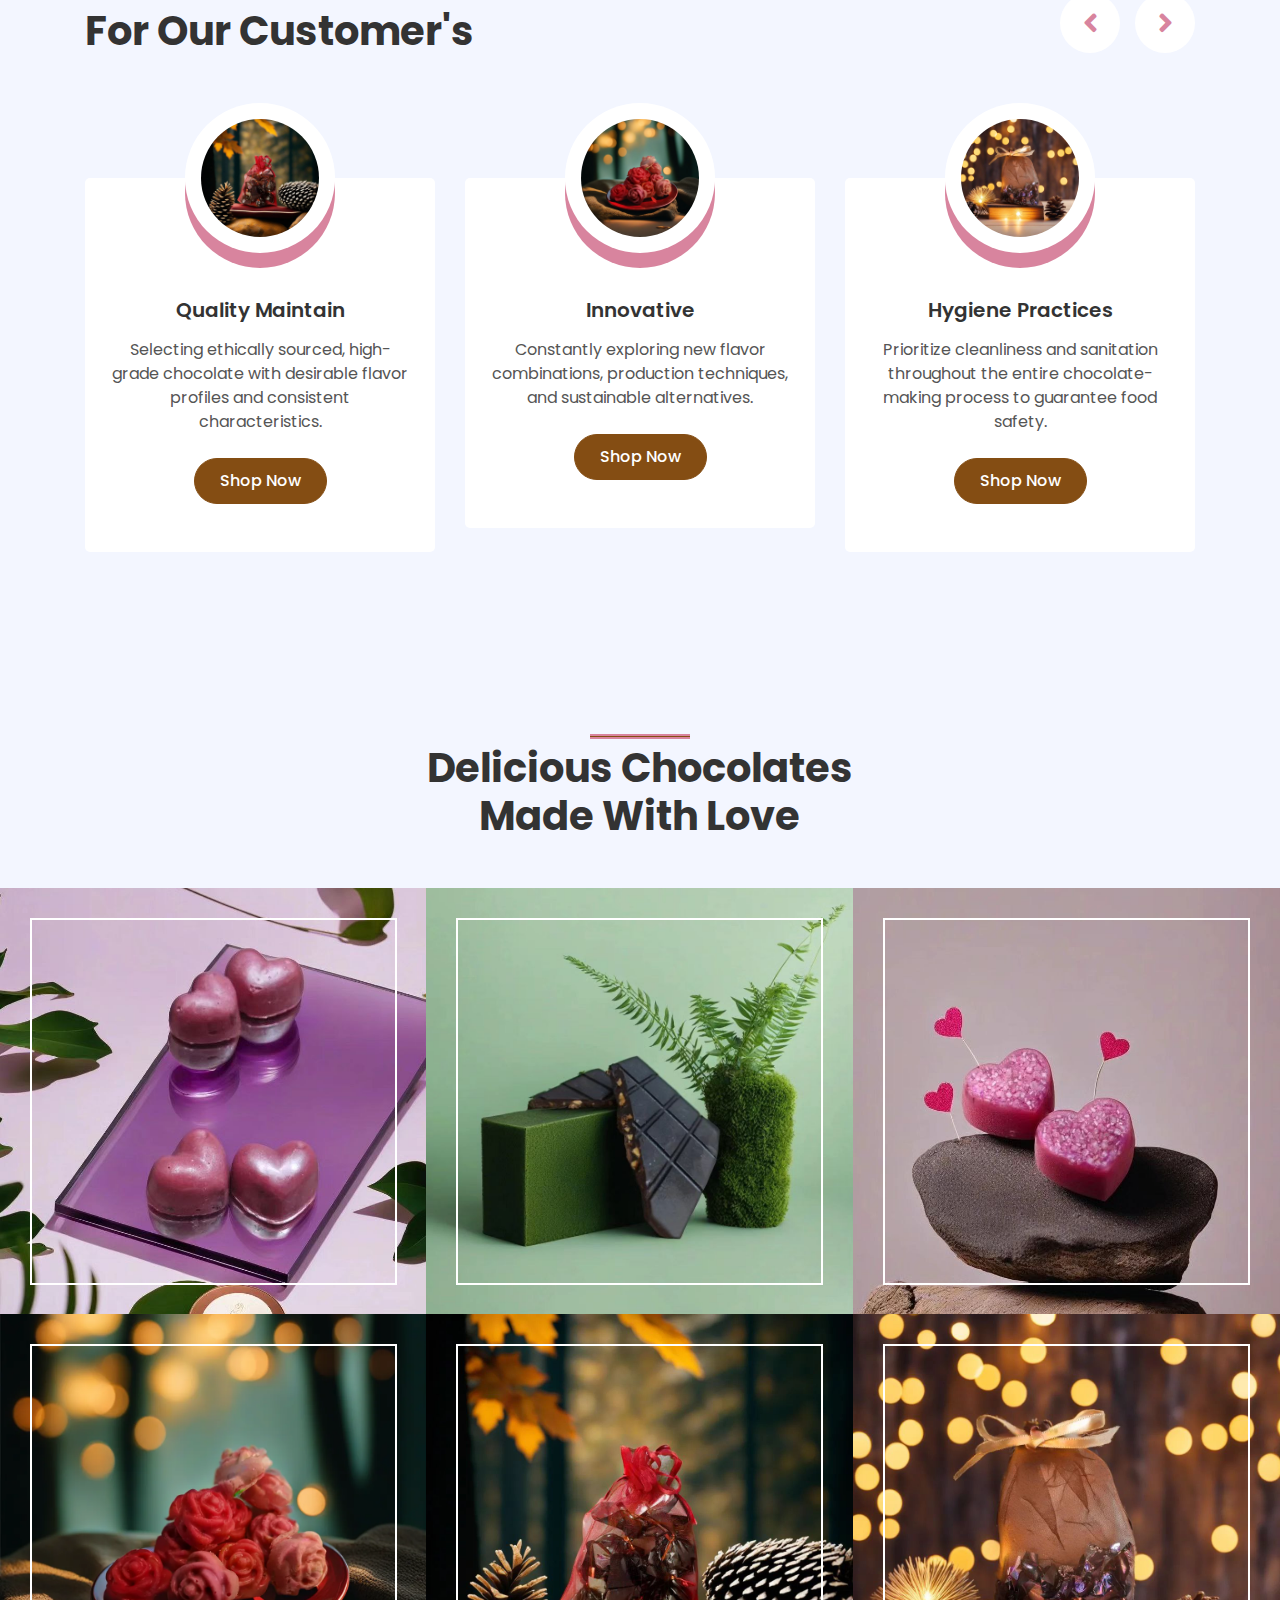
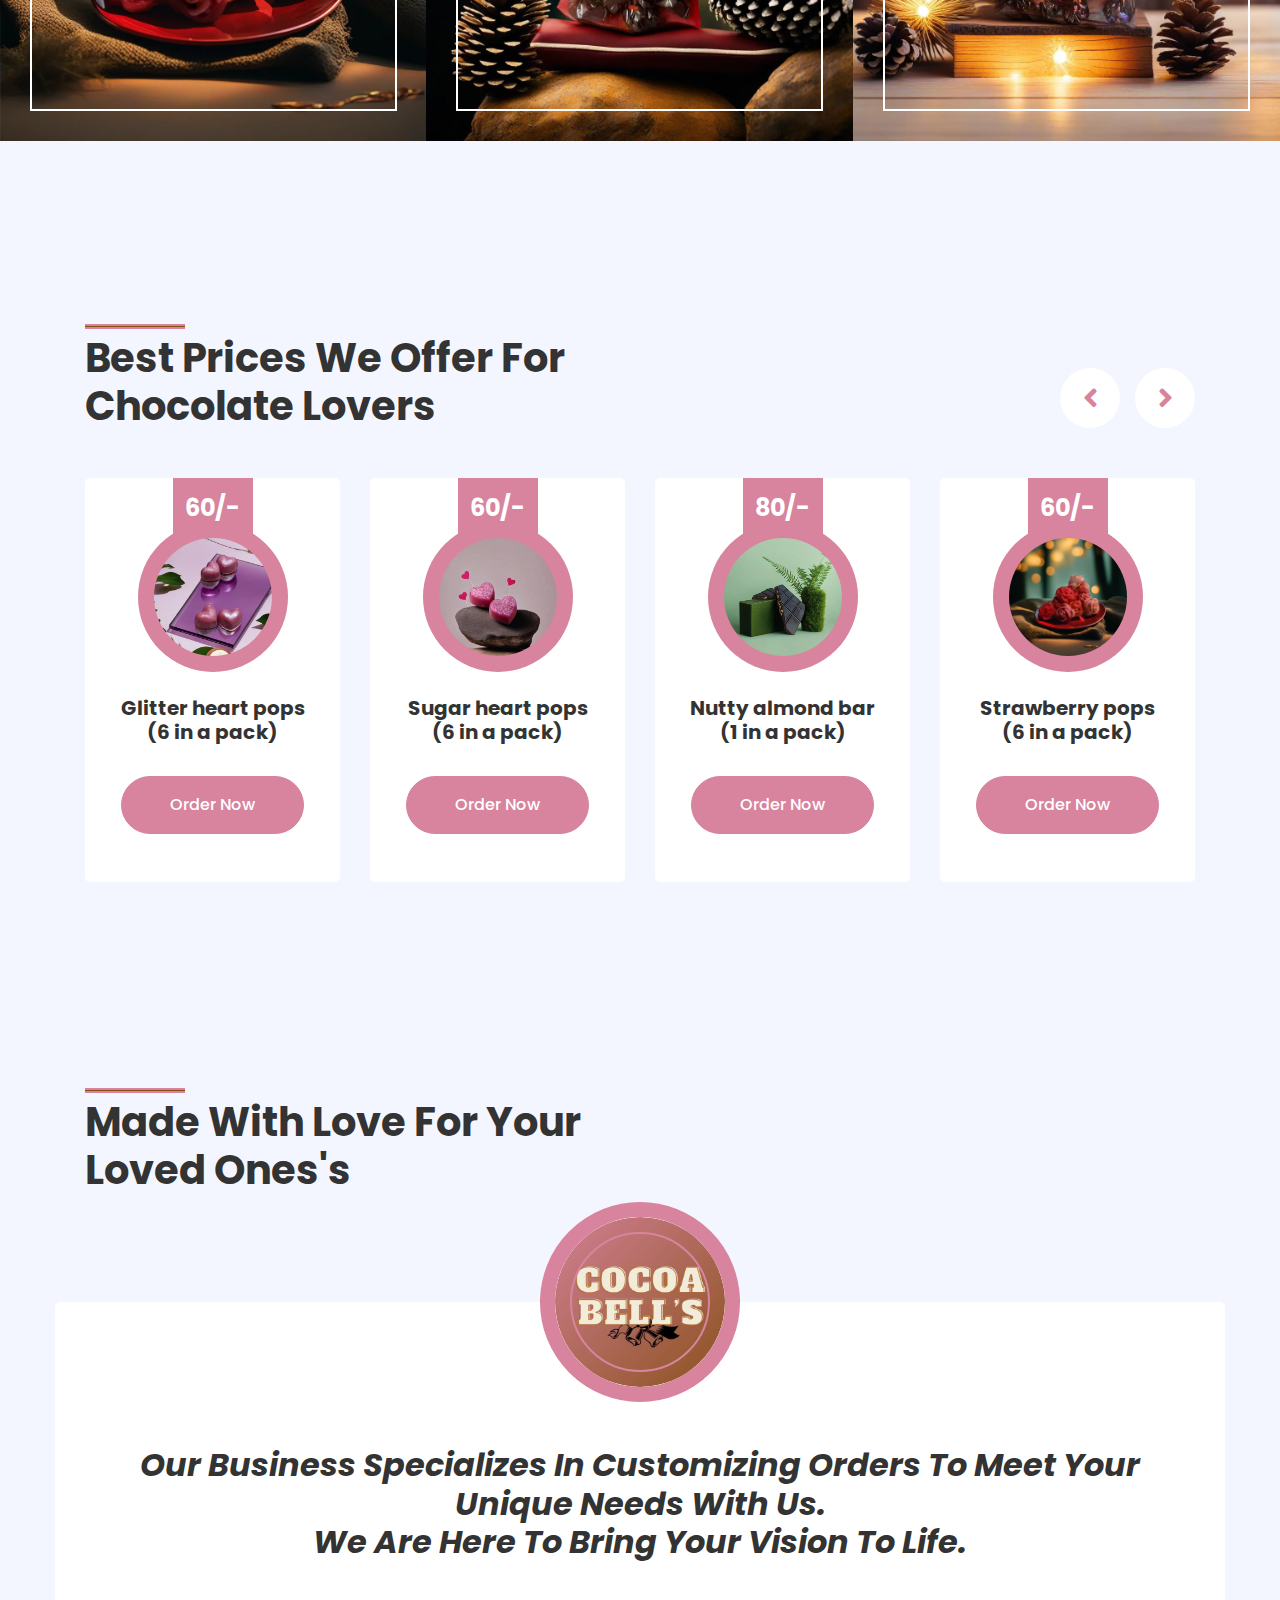
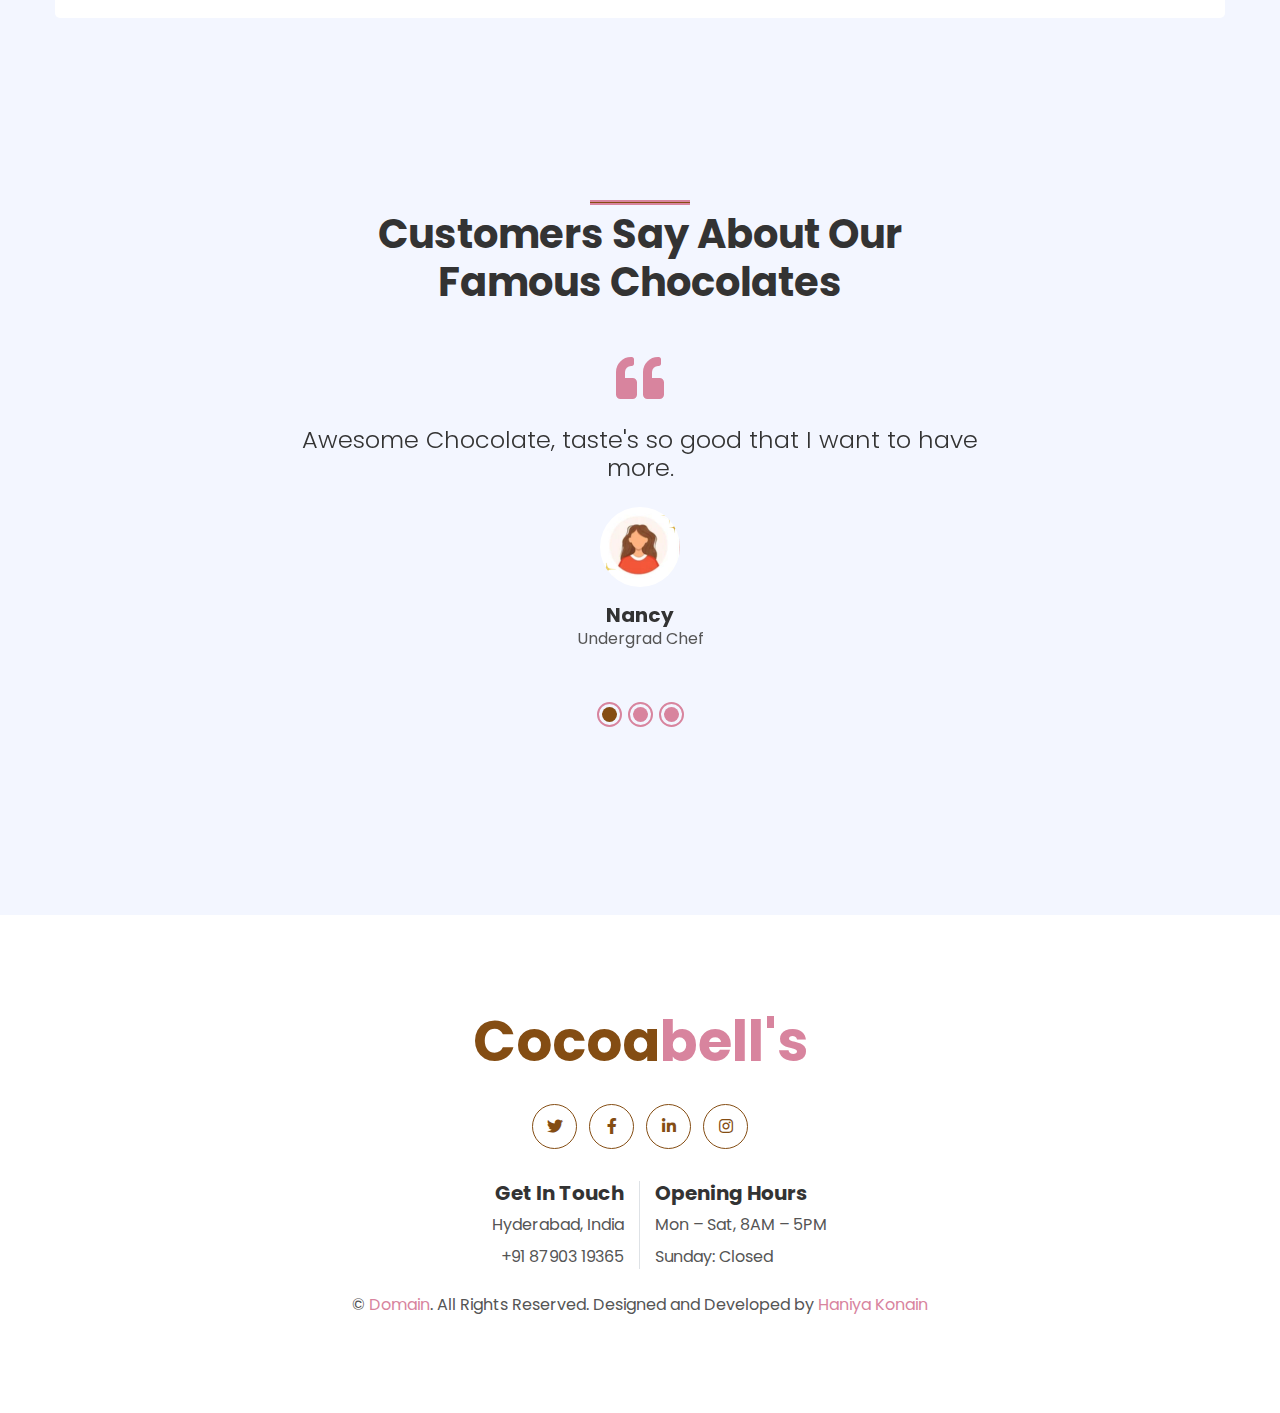
==== commit 2400352a: "Update index.html" ====
--- a/index.html
+++ b/index.html
@@ -67,7 +67,7 @@
         <div class="container-lg position-relative p-0 px-lg-3" style="z-index: 9;">
             <nav class="navbar navbar-expand-lg bg-white navbar-light shadow p-lg-0">
                 <a href="index.html" class="navbar-brand d-block d-lg-none">
-                    <h1 class="m-0 display-4 text-primary"><span class="text-secondary">cocoa</span>bell's</h1>
+                    <h1 class="m-0 display-4 text-primary"><span class="text-secondary">Cocoa</span>bell's</h1>
                 </a>
                 <button type="button" class="navbar-toggler" data-toggle="collapse" data-target="#navbarCollapse">
                     <span class="navbar-toggler-icon"></span>
@@ -79,7 +79,7 @@
                         <a href="product.html" class="nav-item nav-link">Product</a>
                     </div>
                     <a href="index.html" class="navbar-brand mx-5 d-none d-lg-block">
-                        <h1 class="m-0 display-4 text-primary"><span class="text-secondary">cocoa</span>bell's</h1>
+                        <h1 class="m-0 display-4 text-primary"><span class="text-secondary">Cocoa</span>bell's</h1>
                     </a>
                     <div class="navbar-nav mr-auto py-0">
                         <a href="service.html" class="nav-item nav-link">Service</a>
